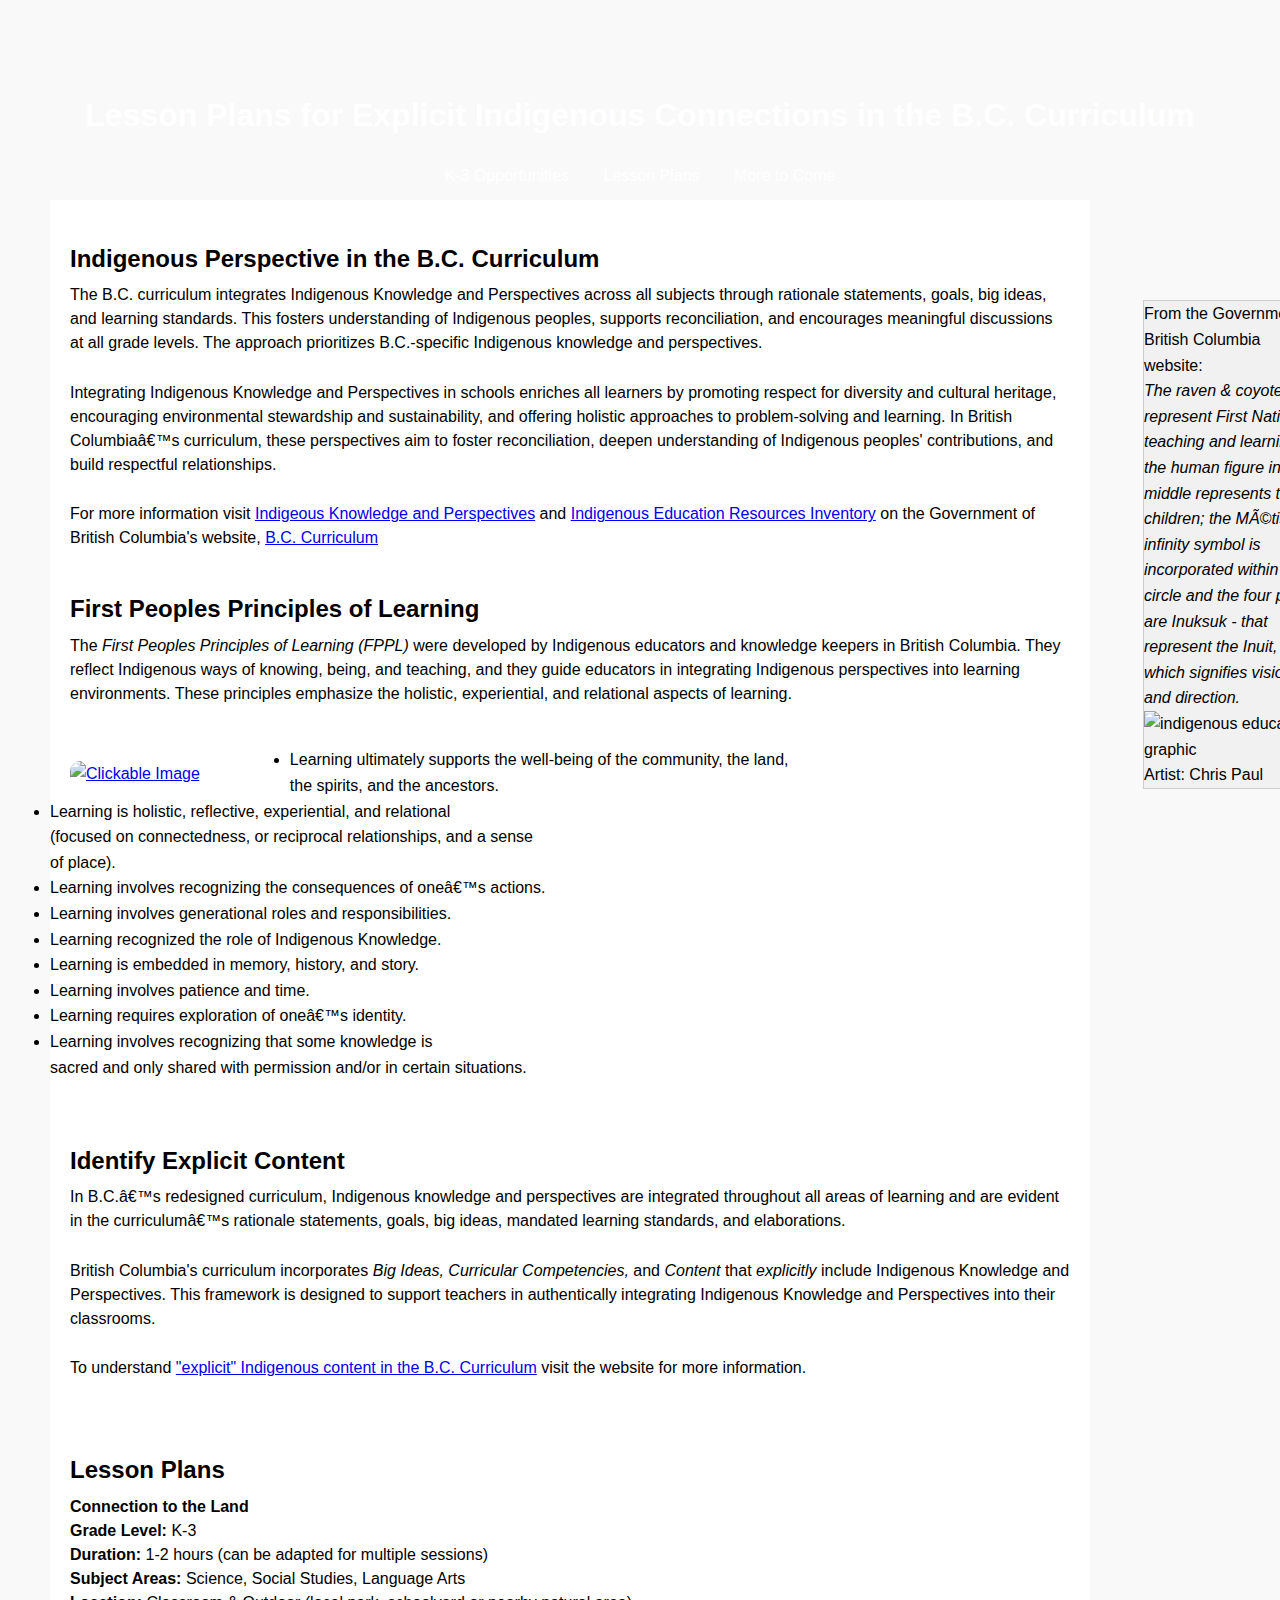
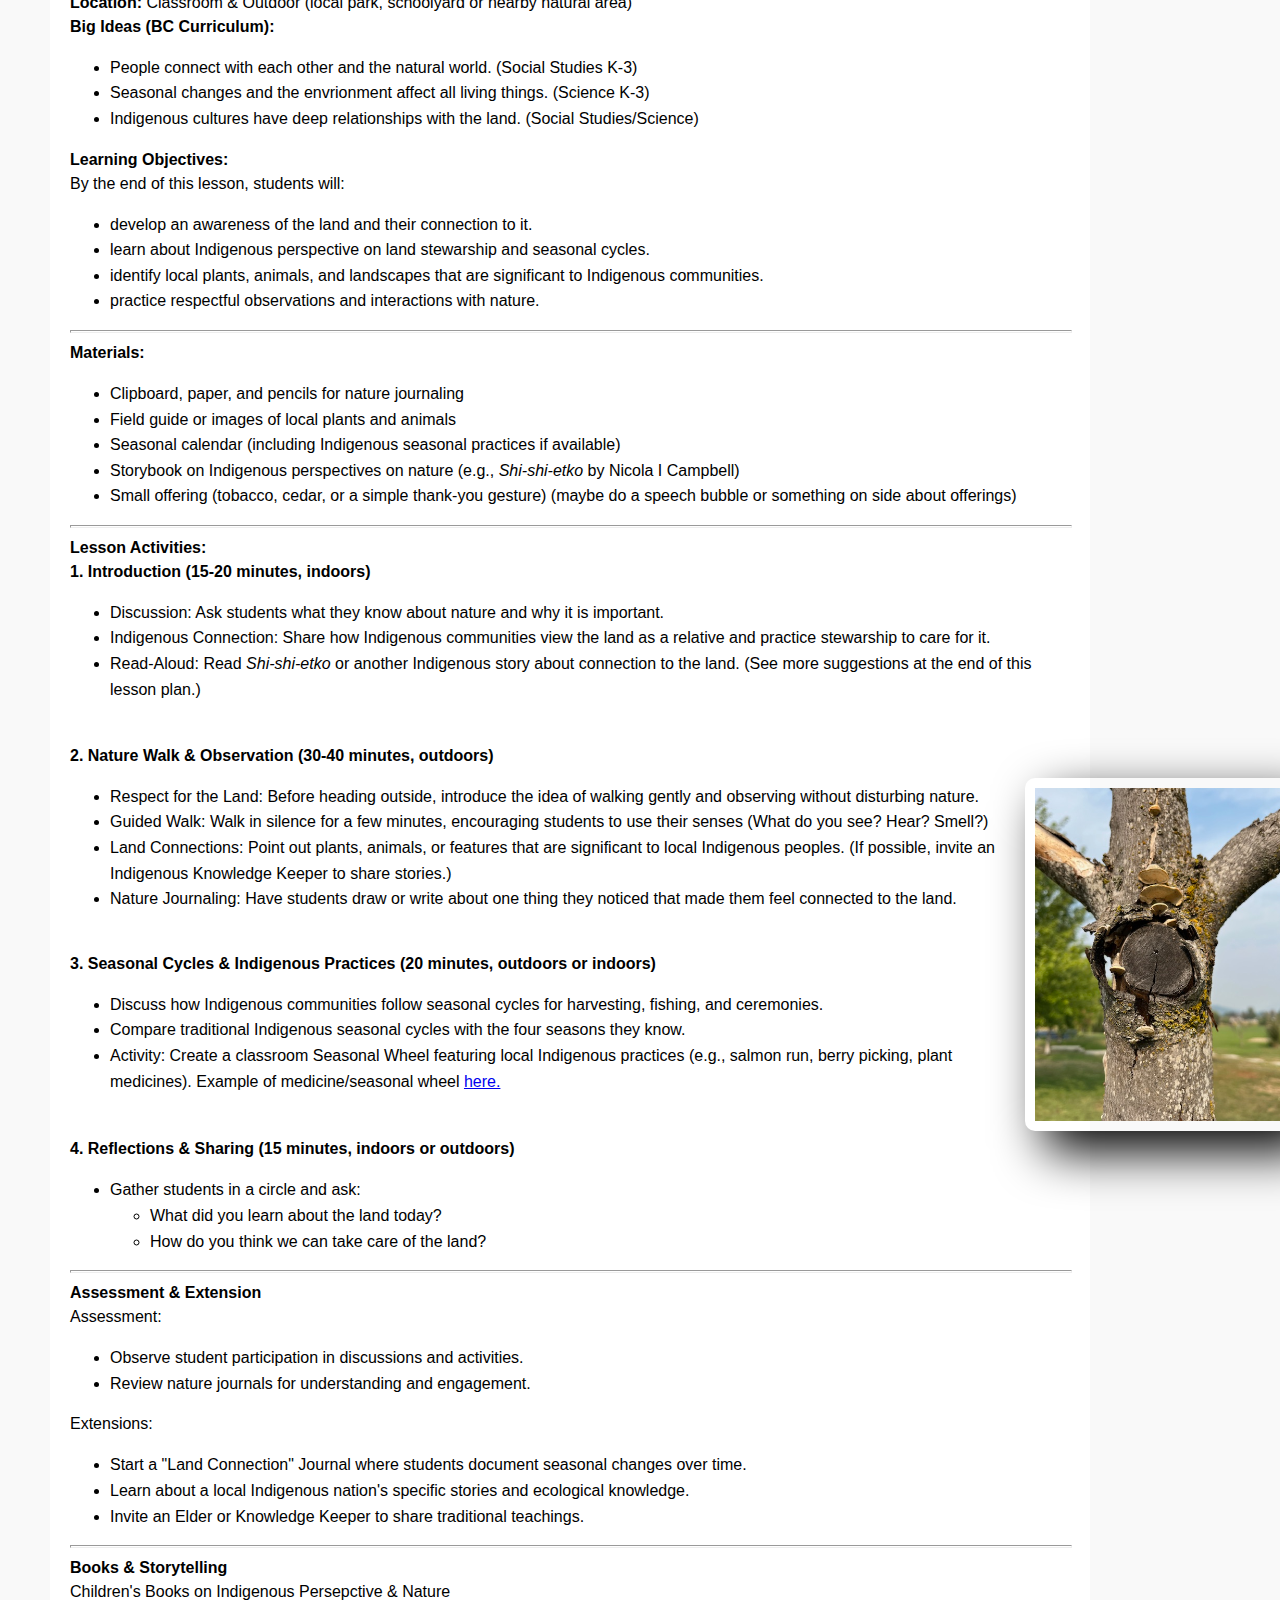
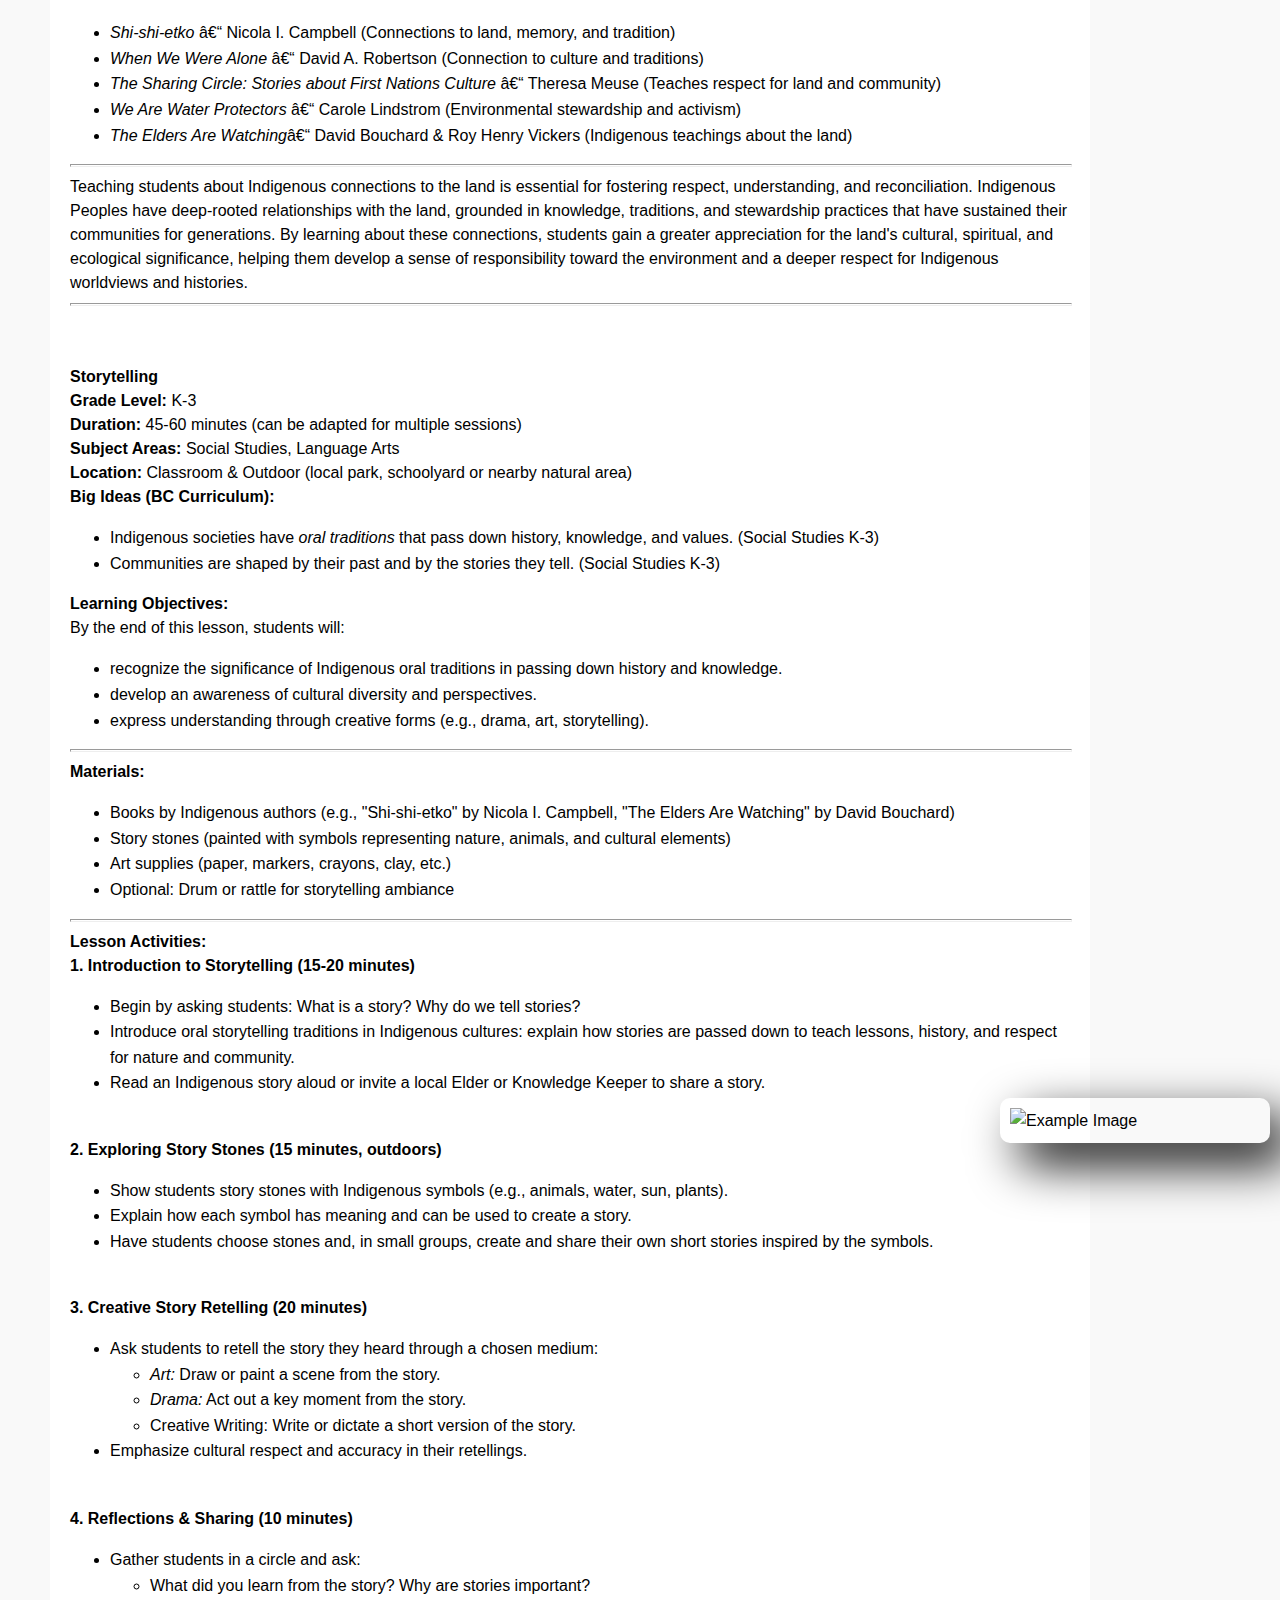
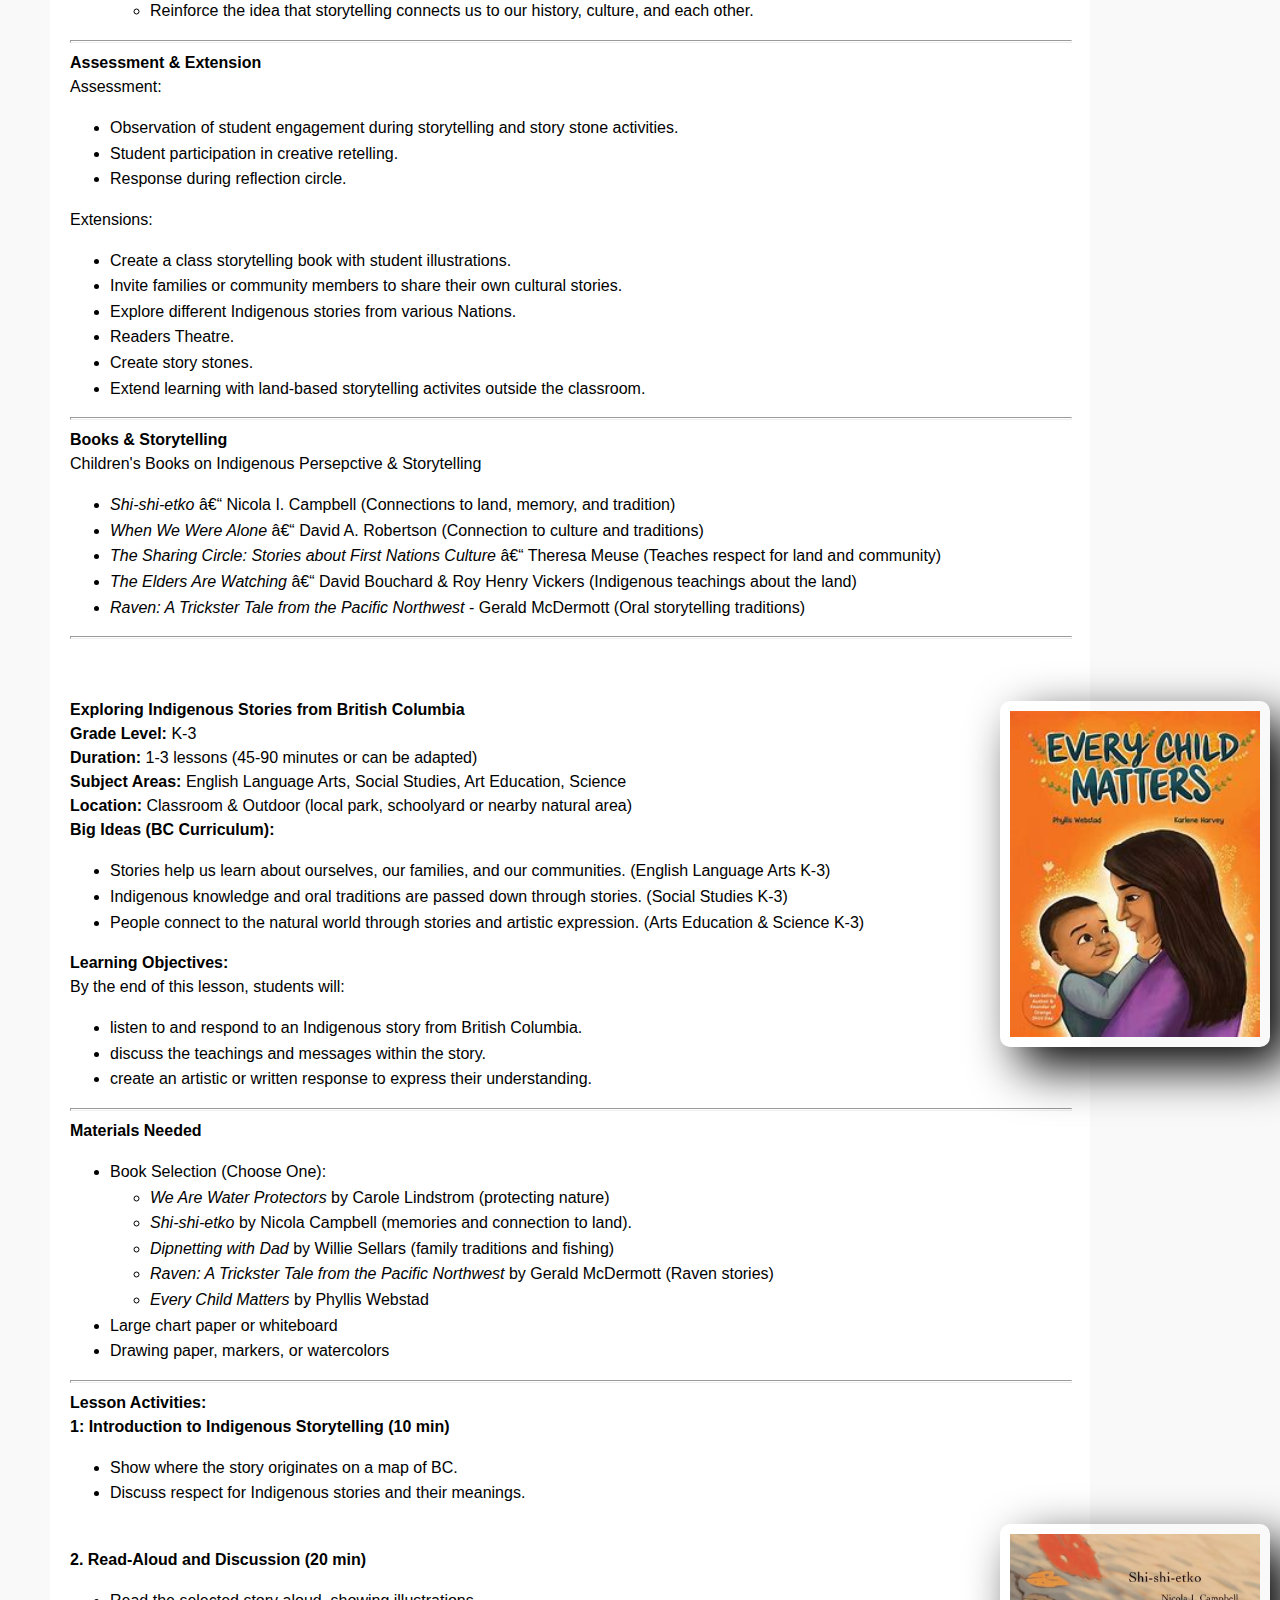
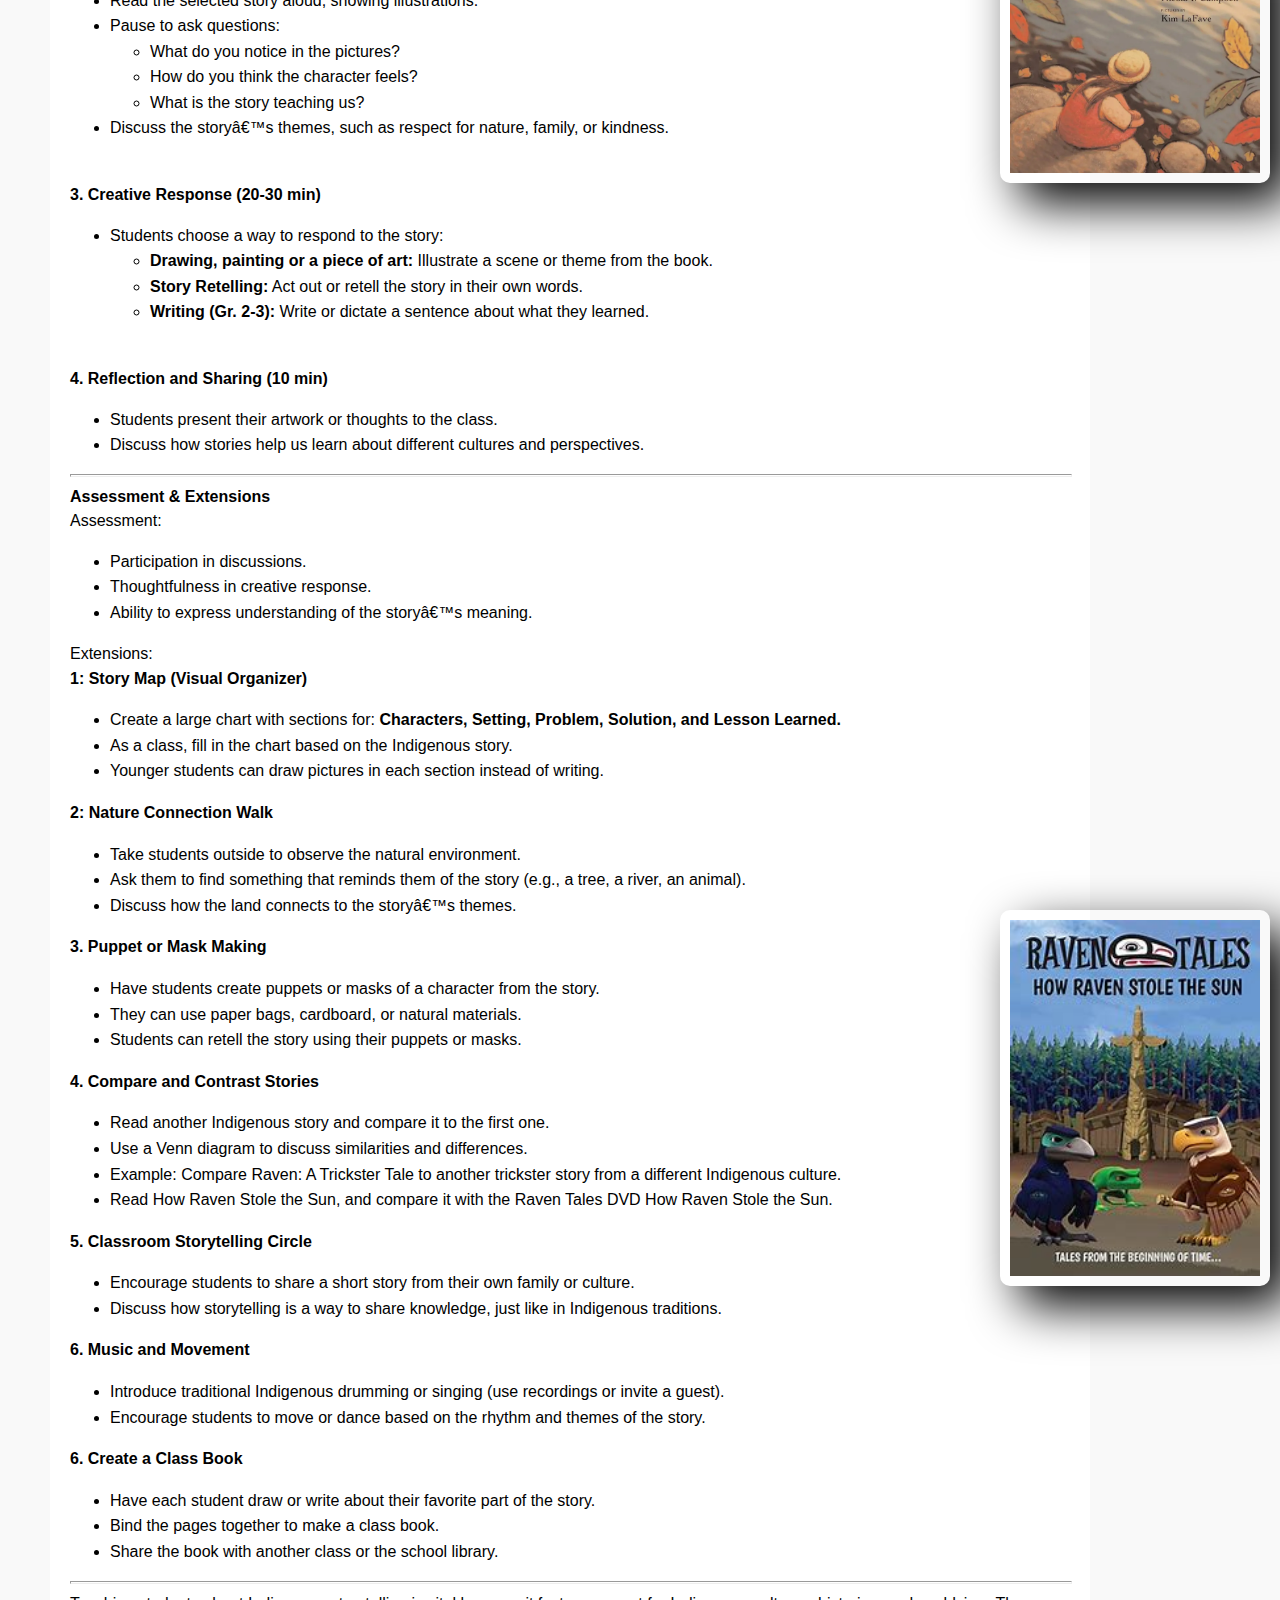
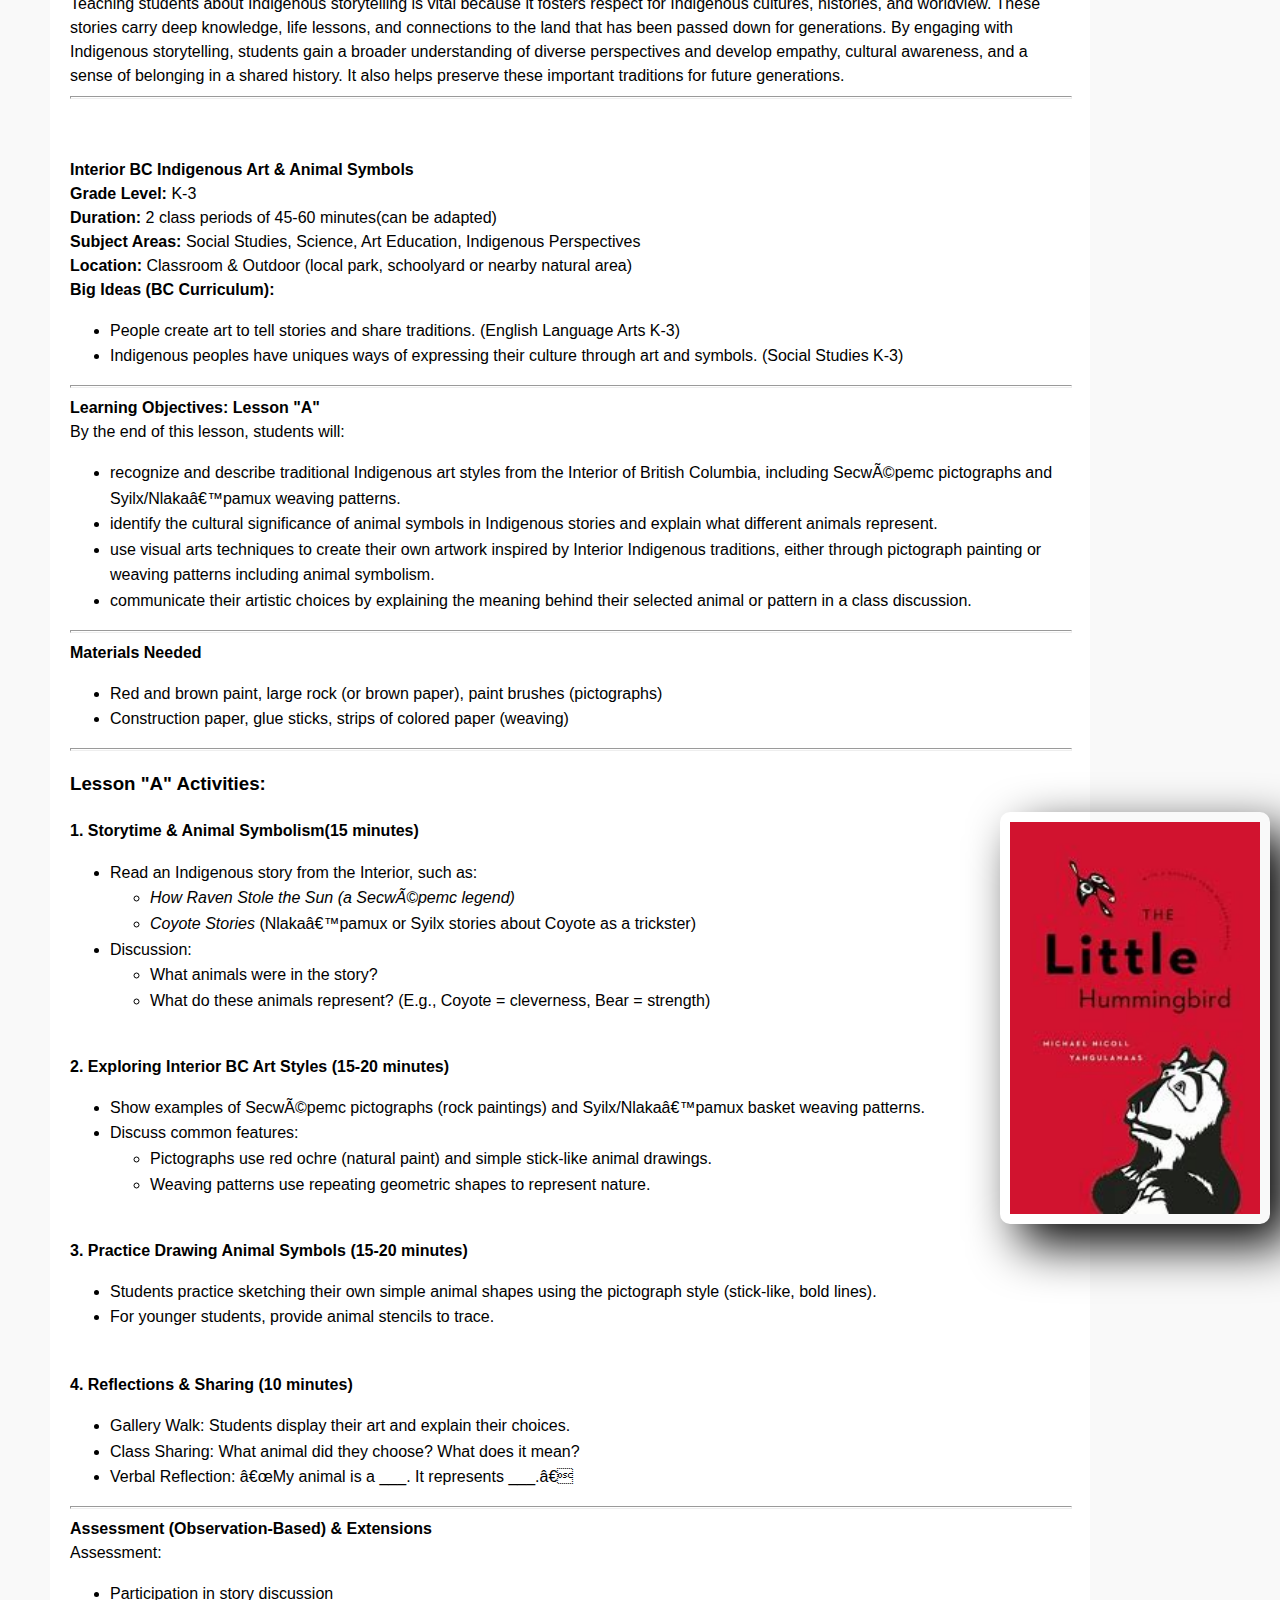
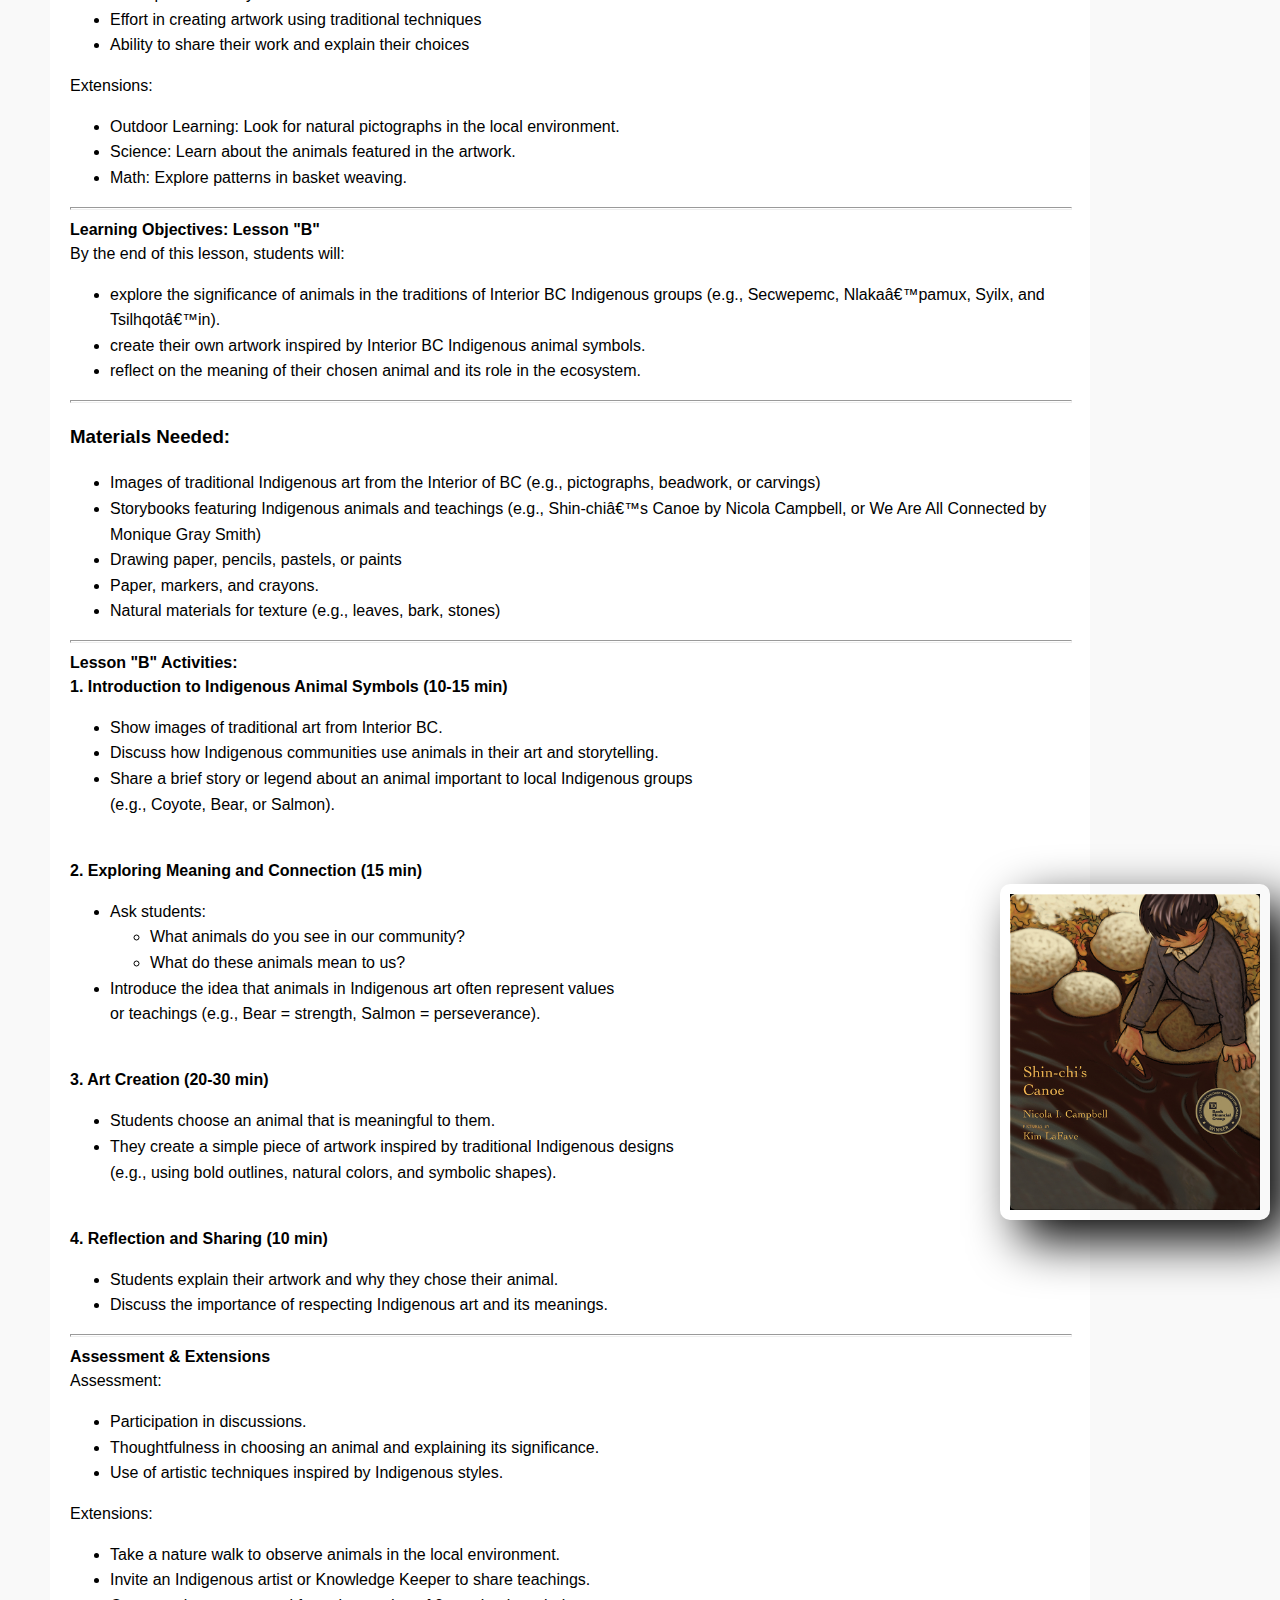
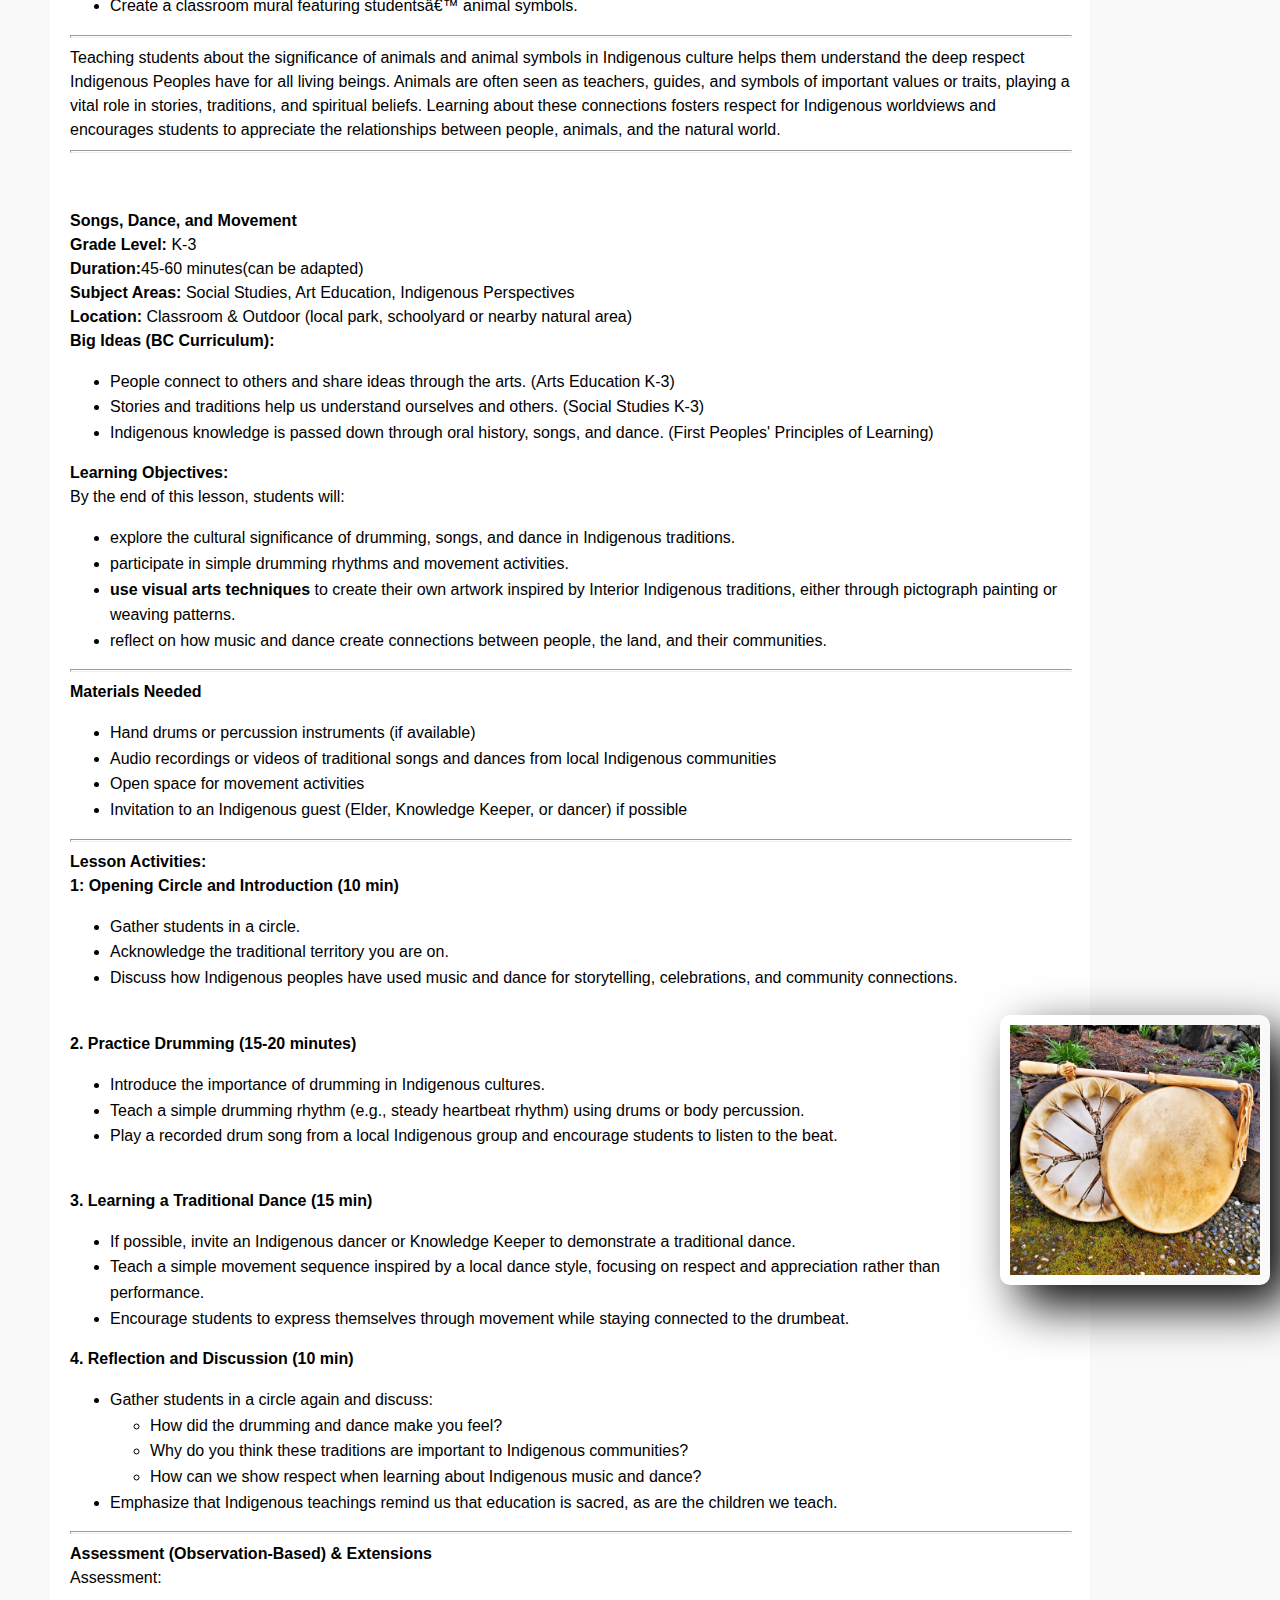
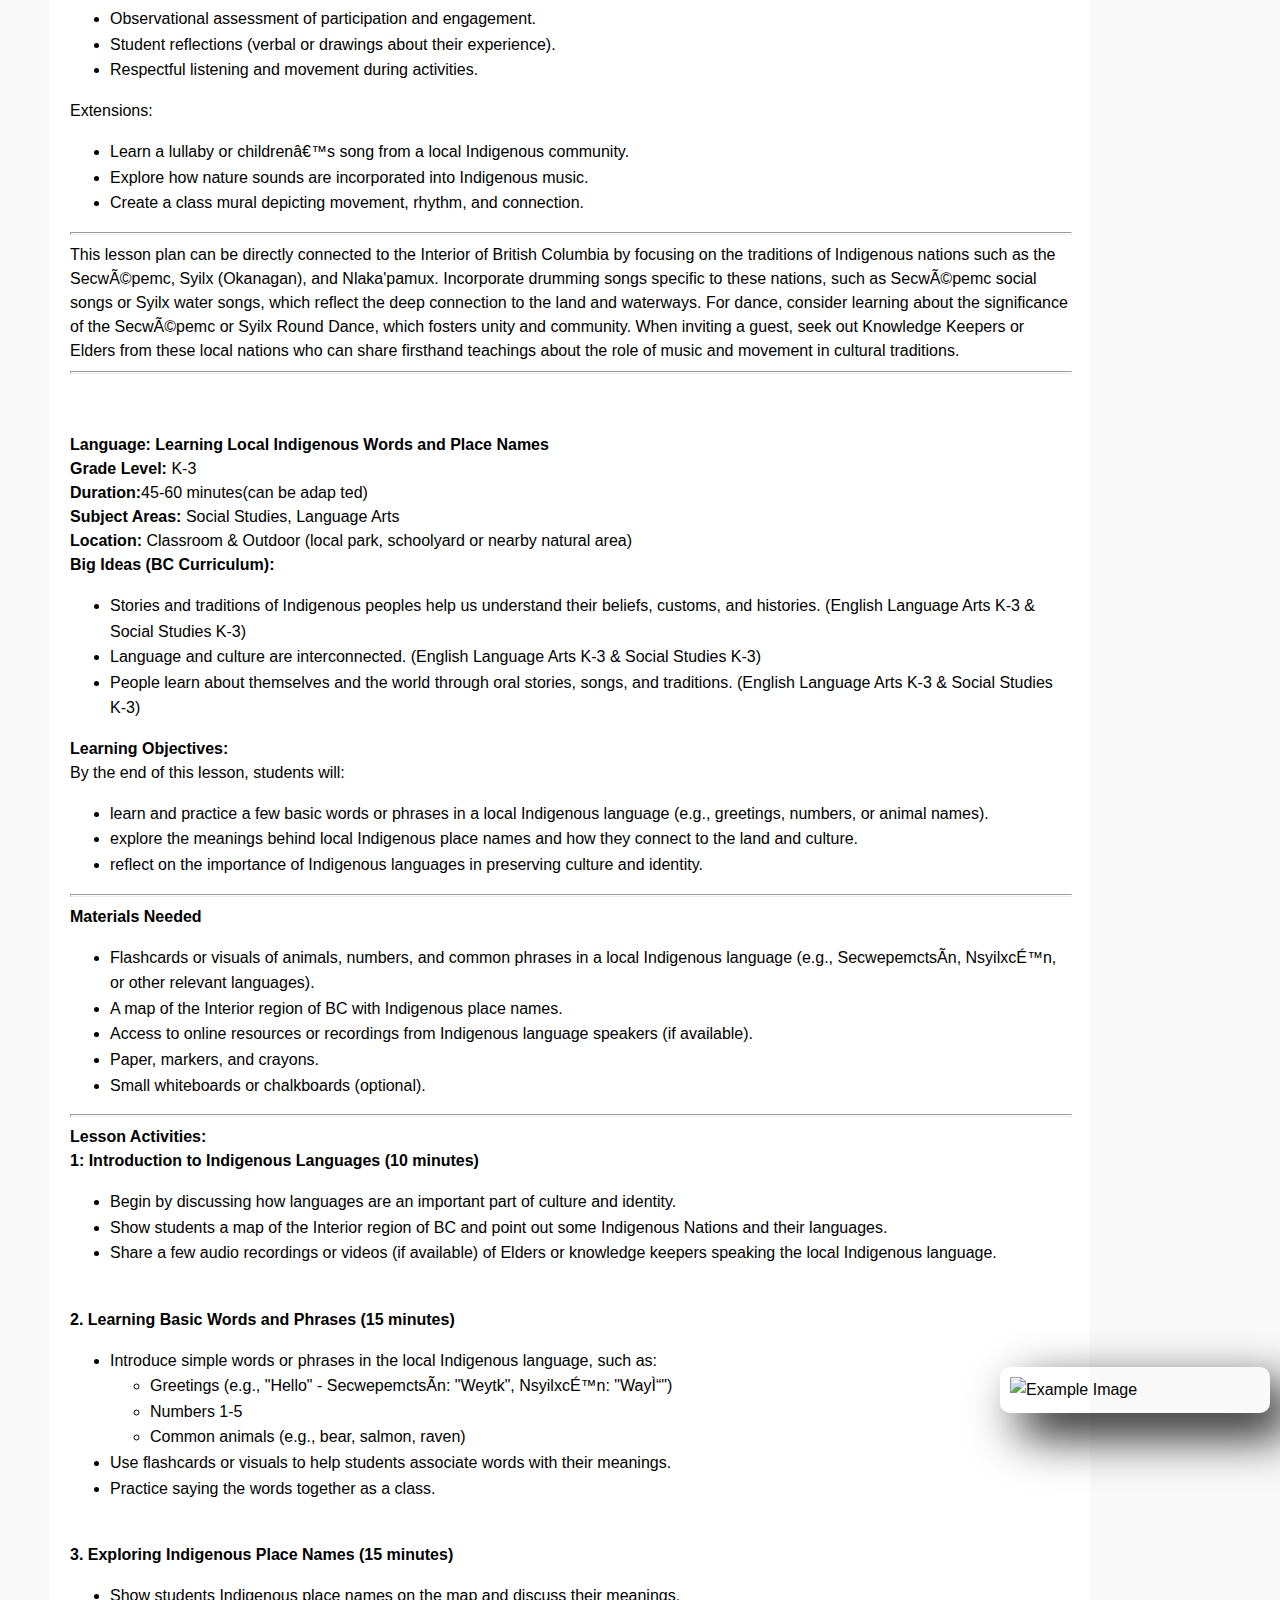
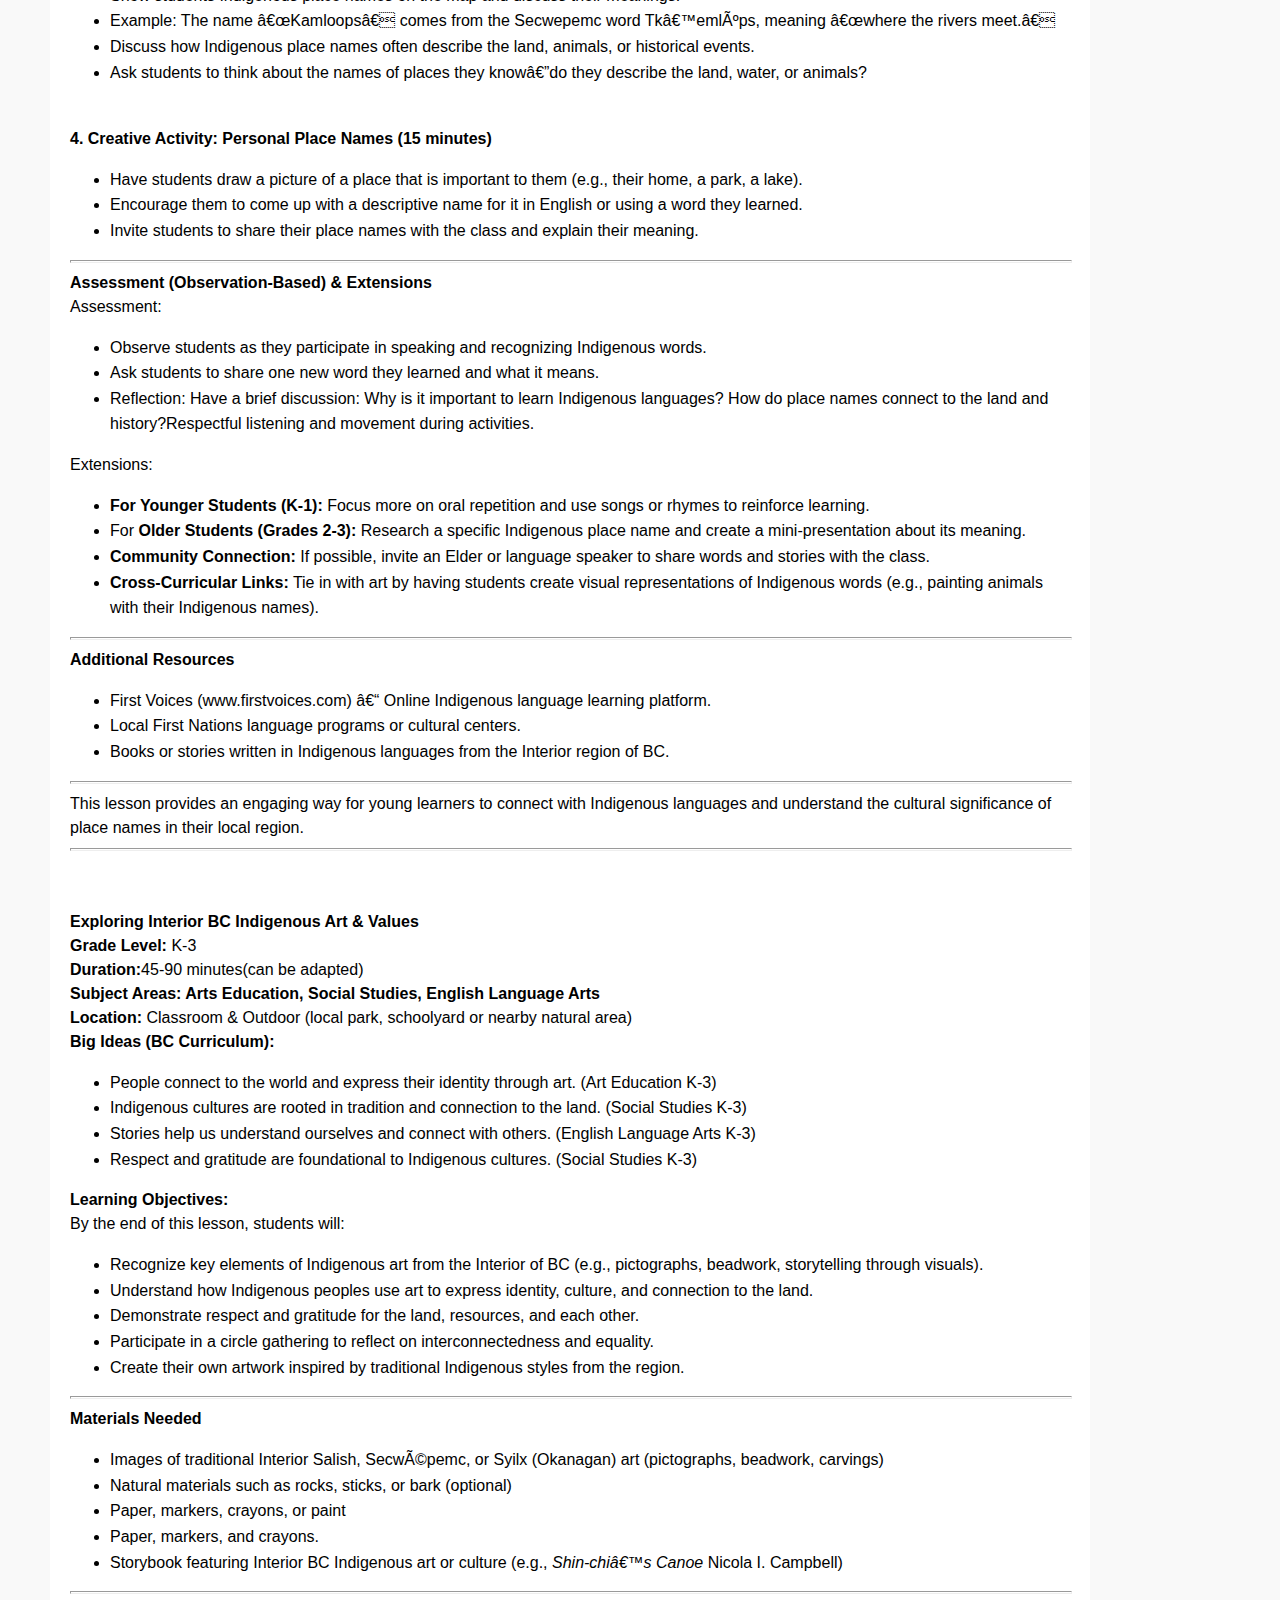
==== index.html @ 75aabc0d "punctuation on big ideas" ====
<!DOCTYPE html>
<html lang="en">
    <head>
        <meta charset=""UTF-8>
        <meta name="viewport" content="width=device-width, initial-scale=1.0">
        <title>Explicit Teachings</title>
        <link rel="stylesheet" href="styles.css">
    </head>

    <body>
        <header>
            <h1>Lesson Plans for Explicit Indigenous Connections in the B.C. Curriculum</h1>
            <nav>
                <a href="#understanding">K-3 Opportunities</a>
                <a href="#posts">Lesson Plans</a>
                <a href="#contact">More to Come</a>
            </nav>
        </header>

        <main>
            <section id="about">
                <h2>Indigenous Perspective in the B.C. Curriculum</h2>
                <p>The B.C. curriculum integrates Indigenous Knowledge and Perspectives across all subjects through rationale statements, goals, big ideas, and learning standards. This fosters understanding of Indigenous peoples, supports reconciliation, and encourages meaningful discussions at all grade levels. The approach prioritizes B.C.-specific Indigenous knowledge and perspectives.</p>
                <br>
                <p>Integrating Indigenous Knowledge and Perspectives in schools enriches all learners by promoting respect for diversity and cultural heritage, encouraging environmental stewardship and sustainability, and offering holistic approaches to problem-solving and learning. In British Columbia’s curriculum, these perspectives aim to foster reconciliation, deepen understanding of Indigenous peoples' contributions, and build respectful relationships.</p><br>

                <p>For more information visit  <a href="https://curriculum.gov.bc.ca/curriculum/indigenous-education-resources/indigenous-knowledge-and-perspectives-k-12-curriculum" target="_blank" class="website-link">Indigeous Knowledge and Perspectives</a> and <a href="https://curriculum.gov.bc.ca/sites/curriculum.gov.bc.ca/files/pdf/indigenous/indigenous-resources-inventory.pdf" target="_blank" class="website-link">Indigenous Education Resources Inventory</a> on the Government of British Columbia's website, <a href="https://curriculum.gov.bc.ca/" target="_blank" class="website-link">B.C. Curriculum</a>
<br>
                    <div class="container">
                        <!--<p>This is some text that the speech bubble is beside.</p>-->
        
                        <div class="speech-bubble">From the Government of British Columbia website:<br><em>The raven & coyote represent First Nations teaching and learning; the human figure in the middle represents the children; the Métis infinity symbol is incorporated within the circle and the four points are Inuksuk - that represent the Inuit, which signifies vision and direction.</em>  <img src="https://www2.gov.bc.ca/assets/gov/education/ways-to-learn/aboriginal-education/abed_logo_lrg.png" alt="indigenous education graphic" style="width: 100px; height: auto;"><br>Artist: Chris Paul</div>
                        
                    </div>
                    
            </section>
            <h2>First Peoples Principles of Learning</h2>
            <p>The <em>First Peoples Principles of Learning (FPPL)</em> were developed by Indigenous educators and knowledge keepers in British Columbia. They reflect Indigenous ways of knowing, being, and teaching, and they guide educators in integrating Indigenous perspectives into learning environments. These principles emphasize the holistic, experiential, and relational aspects of learning.</p><br>

           <!-- fppl -->
          
           <div class="container">
            <div class="text">
                <div class="image">
                    <a href="https://www.fnesc.ca/wp/wp-content/uploads/2020/09/FNESC-Learning-First-Peoples-poster-11x17-hi-res-v2.pdf">
                    <img src="https://th.bing.com/th/id/OIP.ayQjpNawYaLv9Ixy0fEO2wAAAA?pid=ImgDet&w=175&h=228&c=7&dpr=1.5" alt="Clickable Image" style="width: 200px; height: 300px;"></a>
                </div>
                   <p>
                    <ul>
                        <li>Learning ultimately supports the well-being of the community, 
                            the land,<br> the spirits, and the ancestors.</li>
                            <li>Learning is holistic, reflective, experiential, and relational<br> (focused on 
                                connectedness, or reciprocal relationships, and a sense<br>of place).</li>
                                <li>Learning involves recognizing the consequences of one’s actions.</li>
                                <li>Learning involves generational roles and responsibilities.</li>
                                <li>Learning recognized the role of Indigenous Knowledge.</li>
                                <li>Learning is embedded in memory, history, and story.</li>
                                <li>Learning involves patience and time.</li>
                                <li>Learning requires exploration of one’s identity.</li>
                                <li>Learning involves recognizing that some knowledge is<br>sacred and 
                                    only shared with permission and/or in certain situations.</li>  
                    </ul>                                                                       
                    </p><br>
            </div>
        </div>

            
    
            
            
                  
        

           <!-- FPPL -->
                <h2>Identify Explicit Content</h2>
                <article>
                    <p>In B.C.’s redesigned curriculum, Indigenous knowledge and perspectives are integrated throughout all areas of learning and are evident in the curriculum’s rationale statements, goals, big ideas, mandated learning standards, and elaborations.</p> <br>
                    <p>British Columbia's curriculum incorporates <em>Big Ideas, Curricular Competencies,</em> and <em>Content</em> that <em>explicitly</em> include Indigenous Knowledge and Perspectives. This framework is designed to support teachers in authentically integrating Indigenous Knowledge and Perspectives into their classrooms.</p><br>
                    <p>To understand <a href="https://curriculum.gov.bc.ca/sites/curriculum.gov.bc.ca/files/curriculum/indigenous-knowledge-and-perspectives/k-cross-curricular-references-indigenous-knowledge-and-perspectives.pdf"> "explicit" Indigenous content in the B.C. Curriculum</a> visit the website for more information.</p>
                </article>

            


<!-- End Thompson Okanagan Info -->

<style>
    .container {
        width: 1000px;
    }
    .image {
        float: left; /* Places image to the left */
        margin-right: 15px; /* Adds spacing between image and text */
    }
</style>
<br>
<br>
<!-- #2 FPPL -->
<section id="posts">
    <h2>Lesson Plans</h2>
    <!-- Lesson Plan #1 begins here-->
    <p>
        <strong>Connection to the Land</strong>
    </p>
   
    <p>
        <strong>Grade  Level:</strong> K-3<br/>
        <strong>Duration:</strong> 1-2 hours (can be adapted for multiple sessions) <br/>
        <strong>Subject Areas:</strong> Science, Social Studies, Language Arts<br>
        <strong>Location:</strong> Classroom & Outdoor (local park, schoolyard or nearby natural area)
    
    <p>
        <strong>Big Ideas (BC Curriculum):</strong>
    </p>
    <ul type="disc">
        <li>
            People connect with each other and the natural world. (Social Studies K-3)
        </li>
        <li>
           Seasonal changes and the envrionment affect all living things. (Science K-3)
        </li>
        <li>
            Indigenous cultures have deep relationships with the land. (Social Studies/Science)
        </li>
    </ul>
    <p>
        <strong>Learning Objectives:</strong>
    </p>
    <p>
        By the  end of this lesson, students will:
    </p>
    <ul start="1" type="1">
        <li>
           develop an awareness of the land and their connection to it.
        </li>
        <li>
          learn about Indigenous perspective on land stewarship and seasonal cycles.
        </li>
        <li>
           identify local plants, animals, and landscapes that are significant to Indigenous communities.
        </li>
        <li>
           practice respectful observations and interactions with nature.
        </li>
    </ul>
    <div align="center">
        <hr
        size="3" width="100%" align="center" />
    </div>
   
    <p>
        <strong>Materials:</strong>
    </p>
    <ul type="disc">
        <li>
            Clipboard, paper, and       pencils for nature journaling
        </li>
        <li>
            Field guide or images of local plants and animals
        </li>
        <li>
            Seasonal calendar (including Indigenous seasonal practices if available)
        </li>
        <li>Storybook on Indigenous perspectives on nature (e.g., <em>Shi-shi-etko</em> by Nicola I Campbell) </li>
        <li>
            Small offering (tobacco,       cedar, or a simple thank-you gesture) (maybe do a speech bubble or something on side about offerings)
        </li>
    </ul>
    <div align="center">
        <hr
        size="3" width="100%" align="center" />
    </div>
    <p>
        <strong>Lesson Activities:</strong>
    </p>
    <p>
        <strong>1. Introduction (15-20 minutes, indoors)</strong>
    </p>
    <ul type="disc">
        <li>
         Discussion: Ask students what they know about nature and why it is important.
        </li>
        <li>
            Indigenous Connection: Share how Indigenous communities view the land as a relative and practice stewarship to care for it.
        </li>
        <li>
          Read-Aloud: Read <em>Shi-shi-etko</em> or another Indigenous story about connection to the land. (See more suggestions at the end of this lesson plan.)
        </li>
        
        </ul>
    </ul><br>
    <p>
        <strong>2. Nature Walk & Observation (30-40 minutes, outdoors)</strong>
        
    </p>
    
    <ul type="disc">
        <li>
           Respect for the Land: Before heading outside, introduce the idea of walking gently and observing without disturbing nature.
        </li>
        <li>
         Guided Walk: Walk in silence for a few minutes, encouraging students to use their senses (What do you see? Hear? Smell?)
        </li>
        <li>Land Connections: Point out plants, animals, or features that are significant to local Indigenous peoples. (If possible, invite an Indigenous Knowledge Keeper to share stories.)</li>
        
        <li>Nature Journaling: Have students draw or write about one thing they noticed that made them feel connected to the land.
        </li>
    </ul>
    <ul type="disc">
        <img src="tree.jpg" alt="Example Image" style="float: right; margin-right: -225px; width: 250px; margin-top: -150px; border-radius: 10px;
        padding: 10px;
        box-shadow: 20px 20px 50px black;">
    </ul>
    <p><br>
        <strong>3. Seasonal Cycles & Indigenous Practices (20 minutes, outdoors or indoors)</strong>
    </p>
    
    <ul type="disc">
        <li>
           Discuss how Indigenous communities follow seasonal cycles for harvesting, fishing, and ceremonies.
        </li>
        <li>Compare traditional Indigenous seasonal cycles with the four seasons they know.</li>    
        <li>
            Activity: Create a classroom Seasonal Wheel featuring local Indigenous practices (e.g., salmon run, berry picking, plant medicines). Example of medicine/seasonal wheel <a href="https://www.crystalwind.ca/images/stories/native/medicine-wheel2.jpg">here.</a>
        </li><br>
    </ul>
       
    
        <strong>
    </p>4. Reflections & Sharing (15 minutes, indoors or outdoors)</strong>
    <ul type="disc">
    <p>
        <li>
            Gather students in a circle and ask:
        </li>
        <ul type="circle">
            <li>
                What did you learn about the land today?
            </li>
            <li>
                How do you think we can take care of the land?
            </li>
           </ul>
        </ul>
        </p>
    <div align="center">
        <hr
        size="3" width="100%" align="center" />
    </div>
    <p>
        <strong>Assessment & Extension</strong>
    <p>Assessment:</p>
    <ul type="disc">
        <li>
         Observe student participation in discussions and activities.
        </li>
        <li>
            Review nature journals for understanding and engagement.
        </li></ul>
        <p>Extensions:</p>
        <ul><li>
         Start a "Land Connection" Journal where students document seasonal changes over time.
        </li>
        <li>Learn about a local Indigenous nation's specific stories and ecological knowledge.</li>
        <li>Invite an Elder or Knowledge Keeper to share traditional teachings.</li>
    </ul>
    <div align="center">
        <hr
        size="3" width="100%" align="center" />
    </div>
    <p>
        <strong>Books & Storytelling</strong>
    </p><p>Children's Books on Indigenous Persepctive & Nature</p>
    <ul type="disc">
        
        <li><em>Shi-shi-etko</em> – Nicola I. Campbell (Connections to land, memory, and tradition)</li>
        <li>  <em>When We Were Alone</em> – David A. Robertson (Connection to culture and traditions)</li>
        <li> <em>The Sharing Circle: Stories about First Nations Culture</em> – Theresa Meuse (Teaches respect for land and community)</li>
        <li><em>We Are Water Protectors</em> – Carole Lindstrom (Environmental stewardship and activism)</li>
        <li> <em>The Elders Are Watching</em>– David Bouchard & Roy Henry Vickers (Indigenous teachings about the land)</li>    
        
    </ul>
    <div align="center">
        <hr
        size="3" width="100%" align="center" />
    </div>
    <p>Teaching students about Indigenous connections to the land is essential for fostering respect, understanding, and reconciliation. Indigenous Peoples have deep-rooted relationships with the land, grounded in knowledge, traditions, and stewardship practices that have sustained their communities for generations. By learning about these connections, students gain a greater appreciation for the land's cultural, spiritual, and ecological significance, helping them develop a sense of responsibility toward the environment and a deeper respect for Indigenous worldviews and histories.</p>
    <div align="center">
        <hr
        size="3" width="100%" align="center" />
    </div>
    <br><br>
     <!-- Lesson Plan #1 ends here-->

       <!-- Lesson Plan #2 begins here-->
    <p>
        <strong>Storytelling</strong>
    </p>
    
    <p>
        <strong>Grade  Level:</strong> K-3<br/>
        <strong>Duration:</strong> 45-60 minutes (can be adapted for multiple sessions) <br/>
        <strong>Subject Areas:</strong> Social Studies, Language Arts<br>
        <strong>Location:</strong> Classroom & Outdoor (local park, schoolyard or nearby natural area)
    
    <p>
        <strong>Big Ideas (BC Curriculum):</strong>
    </p>
    <ul type="disc">
        <li>
            Indigenous societies have <em>oral traditions</em> that pass down history, knowledge, and values. (Social Studies K-3)
        </li>
        <li>
           Communities are shaped by their past and by the stories they tell. (Social Studies K-3)
        </li>
    </ul>
    <p>
        <strong>Learning Objectives:</strong>
    </p>
    <p>
        By the  end of this lesson, students will:
    </p>
    <ul start="1" type="1">
        <li>
           recognize the significance of Indigenous oral traditions in passing down history and knowledge.
        </li>
        <li>
          develop an awareness of cultural diversity and perspectives.
        </li>
        <li>
           express understanding through creative forms (e.g., drama, art, storytelling).
        </li>
        
    </ul>
    <div align="center">
        <hr
        size="3" width="100%" align="center" />
    </div>
    
    <p>
        <strong>Materials:</strong>
    </p>
    <ul type="disc">
        <li>
           Books by Indigenous authors (e.g., "Shi-shi-etko" by Nicola I. Campbell, "The Elders Are Watching" by David Bouchard)
        </li>
        <li>
            Story stones (painted with symbols representing nature, animals, and cultural elements)
        </li>
        <li>
            Art supplies (paper, markers, crayons, clay, etc.)
        </li>
        <li>Optional: Drum or rattle for storytelling ambiance</li>
    
    </ul>
    <div align="center">
        <hr
        size="3" width="100%" align="center" />
    </div>
    <p>
        <strong>Lesson Activities:</strong>
    </p>
    <p>
        <strong>1. Introduction to Storytelling (15-20 minutes)</strong>
    </p>
    <ul type="disc">
        <li>
         Begin by asking students: What is a story? Why do we tell stories?
        </li>
        <li>
            Introduce oral storytelling traditions in Indigenous cultures: explain how stories are passed down to teach lessons, history, and respect for nature and community.
        </li>
        <li>
          Read an Indigenous story aloud or invite a local Elder or Knowledge Keeper to share a story.
        </li>
       
        </ul>
    </ul><br>
    <p>  
     
        <strong>2. Exploring Story Stones (15 minutes, outdoors)</strong>
      
    </p>
    <ul type="disc">
        <img src="https://i.pinimg.com/originals/cf/82/90/cf8290e5521dd8ae1849cc04111165c9.jpg" alt="Example Image" style="float: right; margin-right: -200px; width: 250px; margin-top: -80px; border-radius: 10px;
        padding: 10px;
        box-shadow: 20px 20px 50px black;
    ">
        <li>
           Show students story stones with Indigenous symbols (e.g., animals, water, sun, plants).
        </li>
        <li>
        Explain how each symbol has meaning and can be used to create a story.
        </li>
        <li>Have students choose stones and, in small groups, create and share their own short stories inspired by the symbols.</li>
       
    </ul>
    <br>
    <p>
            <strong>3. Creative Story Retelling (20 minutes)</strong>
            <ul type="disc">
               
                <li>Ask students to retell the story they heard through a chosen medium:
                </li>
                
                <ul type="circle">
                    <li><em>Art:</em> Draw or paint a scene from the story.</li>
                    <li><em>Drama:</em> Act out a key moment from the story.</li>
                    <li>Creative Writing:</em> Write or dictate a short version of the story.</li>
            </ul>
            
                <li> Emphasize cultural respect and accuracy in their retellings.</li>
            
            </ul>
    

       <br>
       
    
        <strong>
    </p>4. Reflections & Sharing (10 minutes)</strong>
    <ul type="disc">
    <p>
        <li>
            Gather students in a circle and ask:
        </li>
        <ul type="circle">
            <li>
                What did you learn from the story? Why are stories important?
            </li>
            <li>
               Reinforce the idea that storytelling connects us to our history, culture, and each other.
            </li>
           </ul>
        </ul>
        </p>
    <div align="center">
        <hr
        size="3" width="100%" align="center" />
    </div>
    <p>
        <strong>Assessment & Extension</strong>
    <p>Assessment:</p>
    <ul type="disc">
        <li>
         Observation of student engagement during storytelling and story stone activities.
        </li>
        <li>
            Student participation in creative retelling.
        </li>
    <li>Response during reflection circle.</li>
    </ul>
        <p>Extensions:</p>
        <ul type="disc">
        <li>
         Create a class storytelling book with student illustrations.
        </li>
        <li>Invite families or community members to share their own cultural stories.</li>
        <li>Explore different Indigenous stories from various Nations.</li>
        <li>Readers Theatre.</li><li>Create story stones.</li>
        <li>Extend learning with land-based storytelling activites outside the classroom.</li>
    </ul>
    <div align="center">
        <hr
        size="3" width="100%" align="center" />
    </div>
    <p>
        <strong>Books & Storytelling</strong>
    </p><p>Children's Books on Indigenous Persepctive & Storytelling</p>
    <ul type="disc">
        
        <li><em>Shi-shi-etko</em> – Nicola I. Campbell (Connections to land, memory, and tradition)</li>
        <li> <em>When We Were Alone</em> – David A. Robertson (Connection to culture and traditions)</li>
        <li> <em>The Sharing Circle: Stories about First Nations Culture</em> – Theresa Meuse (Teaches respect for land and community)</li>
        <li> <em>The Elders Are Watching</em> – David Bouchard & Roy Henry Vickers (Indigenous teachings about the land)</li><li><em>Raven: A Trickster Tale from the Pacific Northwest</em> - Gerald McDermott (Oral storytelling traditions)</li>
        
          
        
    </ul>  <div align="center">
        <hr
        size="3" width="100%" align="center" />
    </div>
<br> <br>
<p>
    <strong>Exploring Indigenous Stories from British Columbia</strong>
</p>

<p>
    <strong>Grade  Level:</strong> K-3<br/>
    <strong>Duration:</strong> 1-3 lessons (45-90 minutes or can be adapted) <br/>
    <strong>Subject Areas:</strong> English Language Arts, Social Studies, Art Education, Science <br>
    <strong>Location:</strong> Classroom & Outdoor (local park, schoolyard or nearby natural area)

<p>
    <strong>Big Ideas (BC Curriculum):</strong>
</p>
<ul type="disc">
    <li>Stories help us learn about ourselves, our families, and our communities. (English Language Arts K-3)
    </li>
    <li>Indigenous knowledge and oral traditions are passed down through stories. (Social Studies K-3)
    </li>
    <li>People connect to the natural world through stories and artistic expression. (Arts Education & Science K-3)</li>

</ul></p>
<ul type="disc">
    <img src="every child matters.jpg" alt="Example Image" style="float: right; margin-right: -200px; width: 250px; margin-top: -250px; border-radius: 10px;
    padding: 10px;
    box-shadow: 20px 20px 50px black;">
</ul>

<p>
    <strong>Learning Objectives:</strong>
</p>
<p>
    By the  end of this lesson, students will:
</p>
<ul start="1" type="1">
    <li>listen to and respond to an Indigenous story from British Columbia.
    </li>
    <li>discuss the teachings and messages within the story.
    </li>
    <li>create an artistic or written response to express their understanding.
    </li>  
</ul>

<div align="center">
    <hr
    size="3" width="100%" align="center" />
</div>
<p>
    <strong>Materials Needed</strong>
</p>
<ul type="disc">
    <li>
        Book Selection (Choose One): 
    </li>
    <ul type="circle">
        <li><em>We Are Water Protectors</em> by Carole Lindstrom (protecting nature)
        </li>
        <li><em>Shi-shi-etko</em> by Nicola Campbell (memories and connection to land).
        </li><li><em>Dipnetting with Dad</em> by Willie Sellars (family traditions and fishing)</li><li><em>Raven: A Trickster Tale from the Pacific Northwest</em> by Gerald McDermott (Raven stories)</li><li><em>Every Child Matters</em> by Phyllis Webstad</li>
    </ul>
    <li>Large chart paper or whiteboard
    </li><li>Drawing paper, markers, or watercolors</li>
</ul>

<div align="center">
    <hr
    size="3" width="100%" align="center" />
</div>
<p>
    <strong>Lesson Activities:</strong><br>
    <strong>1: Introduction to Indigenous Storytelling (10 min)</strong>
</p>

<ul type="disc">
<p>
    <li>Show where the story originates on a map of BC.</li>
    <li>Discuss respect for Indigenous stories and their meanings.</li>
      </ul>
    </ul>
    </p>
   <br>
    <p>
        <strong>2. Read-Aloud and Discussion (20 min)</strong>
    </p>
   
    <ul type="disc">
        <li>Read the selected story aloud, showing illustrations.</li>
        <li>Pause to ask questions:
        </li>
        <ul type="circle">
            <li>What do you notice in the pictures?
            </li>
            <li>How do you think the character feels?
            </li><li>What is the story teaching us?</li>
        </ul>
        <li>Discuss the story’s themes, such as respect for nature, family, or kindness.
        </li>
    </ul>
    <br>
          <p>
            <strong>3. 	Creative Response (20-30 min)</strong>
        </p>
        <ul type="disc">
            <li>Students choose a way to respond to the story: </li>
            <ul type="circle">
            <li><strong>Drawing, painting or a piece of art:</strong> Illustrate a scene or theme from the book.</li><li><strong>Story Retelling:</strong> Act out or retell the story in their own words.</li><li><strong>Writing (Gr. 2-3):</strong> Write or dictate a sentence about what they learned.</li>        
              </ul>
        </ul>
</ul><br>
<p>
    <strong>4.	Reflection and Sharing (10 min)</strong></p>
    
    <ul type="disc">
        <li>Students present their artwork or thoughts to the class.
        </li> <li>Discuss how stories help us learn about different cultures and perspectives.</li> 
    </ul>
  
    <ul type="disc">
        <img src="shi-shi-etko-campbell.webp" alt="Example Image" style="float: right; margin-right: -200px; width: 250px; margin-top: -550px; border-radius: 10px;
        padding: 10px;
        box-shadow: 20px 20px 50px black;">
    </ul>

    <div align="center">
        <hr
        size="3" width="100%" align="center" />
    </div>

<p>
    <strong>Assessment & Extensions</strong>
<p>Assessment:</p>
<ul type="disc">
    <li>
        Participation in discussions.
    </li><li>Thoughtfulness in creative response.</li><li>Ability to express understanding of the story’s meaning.</li>
</ul>
    <p>Extensions:</p>
    <strong>1: Story Map (Visual Organizer)</strong>
</p>

<ul type="disc">
<p>
    <li>Create a large chart with sections for: <strong>Characters, Setting, Problem, Solution, and Lesson Learned.</strong></li>
    <li>As a class, fill in the chart based on the Indigenous story.</li><li>Younger students can draw pictures in each section instead of writing.</li>
      </ul>
    </ul>
    </p>

    <strong>2: Nature Connection Walk</strong>
</p>

<ul type="disc">
<p>
    <li>Take students outside to observe the natural environment.</li>
    <li>Ask them to find something that reminds them of the story (e.g., a tree, a river, an animal).</li><li>Discuss how the land connects to the story’s themes.</li>
      </ul>
    </ul>
    </p>

    <strong>3. Puppet or Mask Making </strong>
</p>

<ul type="disc">
<p>
    <li>Have students create puppets or masks of a character from the story.</li>
    <li>They can use paper bags, cardboard, or natural materials.</li><li>Students can retell the story using their puppets or masks.</li>
      </ul>
    </ul>
    </p>

    <strong>4. Compare and Contrast Stories </strong>
</p>
<ul type="disc">
    <img src="Raven steals the sun.jpg" alt="Example Image" style="float: right; margin-right: -200px; width: 250px; margin-top: -200px; border-radius: 10px;
    padding: 10px;
    box-shadow: 20px 20px 50px black;">
</ul>
<ul type="disc">
<p>
    <li>Read another Indigenous story and compare it to the first one.</li>
    <li>Use a Venn diagram to discuss similarities and differences.</li><li>Example: Compare Raven: A Trickster Tale to another trickster story from a different Indigenous culture.</li><li>Read How Raven Stole the Sun, and compare it with the Raven Tales DVD How Raven Stole the Sun.</li>
      </ul>
    </ul>
    </p>


    <strong>5. Classroom Storytelling Circle</strong>
</p>

<ul type="disc">
<p>
    <li>Encourage students to share a short story from their own family or culture.</li>
    <li>Discuss how storytelling is a way to share knowledge, just like in Indigenous traditions.</li>
      </ul>
    </ul>
    </p>


    <strong>6. Music and Movement</strong>
</p>

<ul type="disc">
<p>
    <li>Introduce traditional Indigenous drumming or singing (use recordings or invite a guest).</li>
    <li>Encourage students to move or dance based on the rhythm and themes of the story.</li>
      </ul>
    </ul>
    </p>

    <strong>6. Create a Class Book</strong>
</p>

<ul type="disc">
<p>
    <li>Have each student draw or write about their favorite part of the story.</li>
    <li>Bind the pages together to make a class book.</li><li>Share the book with another class or the school library.</li>
      </ul>
    </ul>
    </p>
<div align="center">
    <hr
    size="3" width="100%" align="center" />
</div>
<p>Teaching students about Indigenous storytelling is vital because it fosters respect for Indigenous cultures, histories, and worldview. These stories carry deep knowledge, life lessons, and connections to the land that has been passed down for generations. By engaging with Indigenous storytelling, students gain a broader understanding of diverse perspectives and develop empathy, cultural awareness, and a sense of belonging in a shared history. It also helps preserve these important traditions for future generations. </p>
<div align="center">
    <hr
    size="3" width="100%" align="center" />
</div>
<br><br>


 <!-- Lesson Plan #2 ends here-->

<!-- Lesson Plan 3 begins here-->


<p>
    <strong>Interior BC Indigenous Art & Animal Symbols</strong>
</p>

<p>
    <strong>Grade  Level:</strong> K-3<br/>
    <strong>Duration:</strong> 2 class periods of 45-60 minutes(can be adapted) <br/>
    <strong>Subject Areas:</strong> Social Studies, Science, Art Education, Indigenous Perspectives<br>
    <strong>Location:</strong> Classroom & Outdoor (local park, schoolyard or nearby natural area)

<p>
    <strong>Big Ideas (BC Curriculum):</strong>
</p>
<ul type="disc">
    <li>
        People create art to tell stories and share traditions. (English Language Arts K-3) 
    </li>
    <li>
      Indigenous peoples have uniques ways of expressing their culture through art and symbols. (Social Studies K-3)
    </li>
   
</ul>
<div align="center">
    <hr
    size="3" width="100%" align="center" />
</div>
<p>
    <strong>Learning Objectives: Lesson "A"</strong>
</p>
<p>
    By the  end of this lesson, students will:
</p>
<ul start="1" type="1">
    <li>recognize and describe  traditional Indigenous art styles from the Interior of British Columbia, including Secwépemc pictographs and Syilx/Nlaka’pamux weaving patterns.
    </li>
    <li>identify the cultural significance of animal symbols in Indigenous stories and explain what different animals represent. 
    </li>
    <li>use visual arts techniques to create their own artwork inspired by Interior Indigenous traditions, either through pictograph painting or weaving patterns including animal symbolism.
    </li>
    <li>communicate their artistic choices by explaining the meaning behind their selected animal or pattern in a class discussion.</li>
    
</ul>

<div align="center">
    <hr
    size="3" width="100%" align="center" />
</div>
<p>
    <strong>Materials Needed</strong>
</p>

<ul start="1" type="1">
    <li>Red and brown paint, large rock (or brown paper), paint brushes (pictographs)
    </li>
    <li>Construction paper, glue sticks, strips of colored paper (weaving)
    </li> 
</ul>

<div align="center">
    <hr
    size="3" width="100%" align="center" />
</div>
    <h3>Lesson "A" Activities:
    </h3></p>
    <strong>
    </p>1. Storytime & Animal Symbolism(15 minutes)</strong>
    <ul type="disc">
    <p>
        <li>
            Read an Indigenous story from the Interior, such as:
        </li>
        <ul type="circle">
            <li>
               <em>How Raven Stole the Sun (a Secwépemc legend)</em>
            </li>
            
            <li>       
    <em>Coyote Stories</em> (Nlaka’pamux or Syilx stories about Coyote as a trickster)</li>     </ul>
        
        <li>
            <ul type="disc">
                <img src="Little Hummingbird.jpg" alt="Example Image" style="float: right; margin-right: -200px; width: 250px; margin-top: -125px; border-radius: 10px;
                padding: 10px;
                box-shadow: 20px 20px 50px black;">
            </ul>
            
            Discussion:</li>
            <ul type="circle">
                <li>What animals were in the story? 
                </li>
                
                <li>What do these animals represent? (E.g., Coyote = cleverness, Bear = strength)</li>        
          </ul>
        </ul>
        </p>
    </ul><br>
    <p>
        <strong>2. Exploring Interior BC  Art Styles (15-20 minutes)</strong>
    </p>
    <ul type="disc">
        <li>
            Show examples of Secwépemc pictographs (rock paintings) and Syilx/Nlaka’pamux basket weaving patterns.
        </li>
        <li>Discuss common features:</li>
        <ul type="circle">
            <li>Pictographs use red ochre (natural paint) and simple stick-like animal drawings.
            </li>
            <li>Weaving patterns use repeating geometric shapes to represent nature.</li>        
          </ul>
    </ul><br>
          <p>
            <strong>3.	Practice Drawing Animal Symbols  (15-20 minutes)</strong>
        </p>
        <ul type="disc">
            <li>Students practice sketching their own simple animal shapes using the pictograph style (stick-like, bold lines).   
            </li>
                <li>For younger students, provide animal stencils to trace.</li>        
              </ul>
              
    </ul>
    
          
    </ul>
<br>
</p> <strong>4. Reflections & Sharing (10 minutes)</strong>
<ul type="disc">
<p>
    <li>
        Gallery Walk: Students display their art and explain their choices.
    </li>
   
        <li>Class Sharing: What animal did they choose? What does it mean?
        </li>
        <li>Verbal Reflection:
            “My animal is a ___. It represents ___.”
        </li>
       </ul>
    </ul>
    </p>
<div align="center">
    <hr
    size="3" width="100%" align="center" />
</div>

<p>
    <strong>Assessment (Observation-Based) & Extensions</strong>
<p>Assessment:</p>
<ul type="disc">
    <li>
        Participation in story discussion
    </li>
    <li>
        Effort in creating artwork using traditional techniques
    </li>
<li>Ability to share their work and explain their choices</li>
</ul>
    <p>Extensions:</p>
    <ul type="disc">
    <li>
        Outdoor Learning: Look for natural pictographs in the local environment.
    </li>
    <li>Science:
        Learn about the animals featured in the artwork.</li>
    <li>Math:
         Explore patterns in basket weaving.</li>

</ul>
<div align="center">
    <hr
    size="3" width="100%" align="center" />
</div>
<p>
    <strong>Learning Objectives: Lesson "B"</strong>
</p>
<p>
    By the  end of this lesson, students will:
</p>
<ul start="1" type="1">
    <li>explore the significance of animals in the traditions of Interior BC Indigenous groups (e.g., Secwepemc, Nlaka’pamux, Syilx, and Tsilhqot’in).
    </li>
    <li>create their own artwork inspired by Interior BC Indigenous animal symbols.
    </li>
    <li>reflect on the meaning of their chosen animal and its role in the ecosystem.
    </li>  
</ul>
<div align="center">
    <hr
    size="3" width="100%" align="center" />
</div>
<p>
    <h3>Materials Needed:
    </h3></p>

    
    <ul start="1" type="1">
        <li>Images of traditional Indigenous art from the Interior of BC (e.g., pictographs, beadwork, or carvings)
        </li>
        <li>Storybooks featuring Indigenous animals and teachings (e.g., Shin-chi’s Canoe by Nicola Campbell, or We Are All Connected by Monique Gray Smith)
        </li>
        <li>Drawing paper, pencils, pastels, or paints
        </li>
        <li>Paper, markers, and crayons.</li>
        <li>Natural materials for texture (e.g., leaves, bark, stones)</li>
        
    </ul>
    <div align="center">
        <hr
        size="3" width="100%" align="center" />
    </div>
    <p>
        <strong>Lesson "B" Activities:</strong><br>
        <strong>1.	Introduction to Indigenous Animal Symbols (10-15 min)</strong>
    </p>
    
    <ul type="disc">
    <p>
        <li>Show images of traditional art from Interior BC.
        </li>
        <li>Discuss how Indigenous communities use animals in their art and storytelling.</li>
        <li>Share a brief story or legend about an animal important to local Indigenous groups<br> (e.g., Coyote, Bear, or Salmon).</li>
          </ul>
        </ul>
        </p>
       <br>
        <p>
            <strong>2. Exploring Meaning and Connection (15 min)</strong>
        </p>
        <ul type="disc">
            <li>Ask students: </li>
            </li>
            
            <ul type="circle">
                <li>What animals do you see in our community?
                </li>
                <li>What do these animals mean to us?</li>
        </ul>
        
        <ul type="disc">
            
              </ul>
        
        <li>Introduce the idea that animals in Indigenous art often represent values<br> or teachings (e.g., Bear = strength, Salmon = perseverance).</li>
       </ul><br>
              <p>
                <strong>3. 	Art Creation (20-30 min)</strong>
            </p>
            <ul type="disc">
                <li>Students choose an animal that is meaningful to them.</li>
                <li>They create a simple piece of artwork inspired by traditional Indigenous designs<br> (e.g., using bold outlines, natural colors, and symbolic shapes).</li>           
                  </ul>
            </ul>
    </ul><br>
    <p>
        <strong>4.	Reflection and Sharing (10 min)</strong></p>
        
        <ul type="disc">
            <li>Students explain their artwork and why they chose their animal.
            </li> <li>Discuss the importance of respecting Indigenous art and its meanings.</li> 
        </ul>
      
        <ul type="disc">
            <img src="shin chi's canoe.jpg" alt="Example Image" style="float: right; margin-right: -200px; width: 250px; margin-top: -450px; border-radius: 10px;
            padding: 10px;
            box-shadow: 20px 20px 50px black;">
        </ul>
    
        <div align="center">
            <hr
            size="3" width="100%" align="center" />
        </div>
    
    <p>
        <strong>Assessment & Extensions</strong>
    <p>Assessment:</p>
    <ul type="disc">
        <li>
            Participation in discussions.
        </li><li>Thoughtfulness in choosing an animal and explaining its significance.</li><li>Use of artistic techniques inspired by Indigenous styles.</li>
    </ul>
        <p>Extensions:</p>
        <ul type="disc">
        <li>
            Take a nature walk to observe animals in the local environment.</li><li>Invite an Indigenous artist or Knowledge Keeper to share teachings.</li><li>Create a classroom mural featuring students’ animal symbols.
           </li>
        </ul>
    </ul>
    <div align="center">
        <hr
        size="3" width="100%" align="center" />
    </div>
    <p>Teaching students about the significance of animals and animal symbols in Indigenous culture helps them understand the deep respect Indigenous Peoples have for all living beings. Animals are often seen as teachers, guides, and symbols of important values or traits, playing a vital role in stories, traditions, and spiritual beliefs. Learning about these connections fosters respect for Indigenous worldviews and encourages students to appreciate the relationships between people, animals, and the natural world.</p>
    <div align="center">
        <hr
        size="3" width="100%" align="center" />
    </div>
    
    <p>
 <!-- Lesson Plan 3 ends here-->
  <br><br>
  
<!-- Lesson Plan #4 begins here-->
<p>
    <strong>Songs, Dance, and Movement</strong>
</p>

<p>
    <strong>Grade  Level:</strong> K-3<br/>
    <strong>Duration:</strong>45-60 minutes(can be adapted) <br/>
    <strong>Subject Areas:</strong> Social Studies, Art Education, Indigenous Perspectives<br>
    <strong>Location:</strong> Classroom & Outdoor (local park, schoolyard or nearby natural area)

<p>
    <strong>Big Ideas (BC Curriculum):</strong>
</p>
<ul type="disc">
    <li>People connect to others and share ideas through the arts. (Arts Education K-3) 
    </li>
    <li>Stories and traditions help us understand ourselves and others. (Social Studies K-3)
    </li>
    <li>Indigenous knowledge is passed down through oral history, songs, and dance. (First Peoples' Principles of Learning)</li>
</ul></p>

<p>
    <strong>Learning Objectives:</strong>
</p>
<p>
    By the  end of this lesson, students will:
</p>
<ul start="1" type="1">
    <li>explore the cultural significance of drumming, songs, and dance in Indigenous traditions.
    </li>
    <li>participate in simple drumming rhythms and movement activities.
    </li>
    <li><strong>use visual arts techniques</strong> to create their own artwork inspired by Interior Indigenous traditions, either through pictograph painting or weaving patterns.
    </li>
    <li>reflect on how music and dance create connections between people, the land, and their communities.</li>
    
</ul>

<div align="center">
    <hr
    size="3" width="100%" align="center" />
</div>
<p>
    <strong>Materials Needed</strong>
</p>

<ul start="1" type="1">
    <li>Hand drums or percussion instruments (if available)
    </li>
    <li>Audio recordings or videos of traditional songs and dances from local Indigenous communities
    </li>
    <li>Open space for movement activities
    </li>
    <li>Invitation to an Indigenous guest (Elder, Knowledge Keeper, or dancer) if possible</li>
    
</ul>

<div align="center">
    <hr
    size="3" width="100%" align="center" />
</div>
<p>
    <strong>Lesson Activities:</strong><br>
    <strong>1: Opening Circle and Introduction (10 min)</strong>
</p>

<ul type="disc">
<p>
    <li>Gather students in a circle.
    </li>
    <li>Acknowledge the traditional territory you are on.</li>
    <li>Discuss how Indigenous peoples have used music and dance for storytelling, celebrations, and community connections.</li>
        
      </ul>
    </ul><br>
    </p>
   

      <p>
        <strong>2.	Practice Drumming  (15-20 minutes)</strong>
    </p>
    <ul type="disc">
        <li>Introduce the importance of drumming in Indigenous cultures.   
        </li>
            <li>Teach a simple drumming rhythm (e.g., steady heartbeat rhythm) using drums or body percussion.</li>  
            <li>Play a recorded drum song from a local Indigenous group and encourage students to listen to the beat.</li>      
          </ul>
     
          <ul type="disc">
            <img src="20200306_145217-01-scaled-1.jpeg" alt="Example Image" style="float: right; margin-right: -200px; width: 250px; margin-top: -150px; border-radius: 10px;
            padding: 10px;
            box-shadow: 20px 20px 50px black;">
        </ul>
          <p><br>
            <strong>3. Learning a Traditional Dance (15 min)</strong>
        </p>
        <ul type="disc">
            <li>If possible, invite an Indigenous dancer or Knowledge Keeper to demonstrate a traditional dance.
              </li>
            <li>Teach a simple movement sequence inspired by a local dance style, focusing on respect and appreciation rather than performance.</li>
            <li>Encourage students to express themselves through movement while staying connected to the drumbeat.</li>
                   
              </ul>
        </ul>
</ul>
<p>
<strong>4. Reflection and Discussion (10 min)</strong></p>

<ul type="disc">
    <li>Gather students in a circle again and discuss:
    </li>
    
    <ul type="circle">
        <li>How did the drumming and dance make you feel?
        </li>
        <li>Why do you think these traditions are important to Indigenous communities?</li>
        <li>How can we show respect when learning about Indigenous music and dance?</li>
</ul>

    <li>Emphasize that Indigenous teachings remind us that education is sacred, as are the children we teach.
    </li></ul>
    <div align="center">
        <hr
        size="3" width="100%" align="center" />
    </div>

<p>
    <strong>Assessment (Observation-Based) & Extensions</strong>
<p>Assessment:</p>
<ul type="disc">
    <li>
        Observational assessment of participation and engagement.
    </li>
    <li>
        Student reflections (verbal or drawings about their experience).
    </li>
<li>Respectful listening and movement during activities.</li>
</ul>
    <p>Extensions:</p>
    <ul type="disc">
    <li>
        Learn a lullaby or children’s song from a local Indigenous community.
    </li>
    <li>Explore how nature sounds are incorporated into Indigenous music.</li>
    <li>Create a class mural depicting movement, rhythm, and connection.</li>

</ul>
<div align="center">
    <hr
    size="3" width="100%" align="center" />
</div>
<p>This lesson plan can be directly connected to the Interior of British Columbia by focusing on the traditions of Indigenous nations such as the Secwépemc, Syilx (Okanagan), and Nlaka'pamux. Incorporate drumming songs specific to these nations, such as Secwépemc social songs or Syilx water songs, which reflect the deep connection to the land and waterways. For dance, consider learning about the significance of the Secwépemc or Syilx Round Dance, which fosters unity and community. When inviting a guest, seek out Knowledge Keepers or Elders from these local nations who can share firsthand teachings about the role of music and movement in cultural traditions.</p>
<div align="center">
    <hr
    size="3" width="100%" align="center" />
</div>
<br><br>
<!-- Lesson Plan #4 ends here-->

<!-- Lesson Plan 5 begins here-->
<p>
    <strong>Language: Learning Local Indigenous Words and Place Names</strong>
</p>

<p>
    <strong>Grade  Level:</strong> K-3<br/>
    <strong>Duration:</strong>45-60 minutes(can be adap ted) <br/>
    <strong>Subject Areas:</strong> Social Studies, Language Arts<br>
    <strong>Location:</strong> Classroom & Outdoor (local park, schoolyard or nearby natural area)

<p>
    <strong>Big Ideas (BC Curriculum):</strong>
</p>
<ul type="disc">
    <li>Stories and traditions of Indigenous peoples help us understand their beliefs, customs, and histories. (English Language Arts K-3 & Social Studies K-3)
    </li>
    <li>Language and culture are interconnected. (English Language Arts K-3 & Social Studies K-3)    </li>
    <li>People learn about themselves and the world through oral stories, songs, and traditions. (English Language Arts K-3 & Social Studies K-3)</li>
</ul></p>

<p> 
    <strong>Learning Objectives:</strong>
</p>
<p>
    By the  end of this lesson, students will:
</p>
<ul start="1" type="1">
    <li>learn and practice a few basic words or phrases in a local Indigenous language (e.g., greetings, numbers, or animal names).
    </li>
    <li>explore the meanings behind local Indigenous place names and how they connect to the land and culture.
    </li>
    <li>reflect on the importance of Indigenous languages in preserving culture and identity.
    </li>  
</ul>

<div align="center">
    <hr
    size="3" width="100%" align="center" />
</div>
<p>
    <strong>Materials Needed</strong>
</p>

<ul start="1" type="1">
    <li>Flashcards or visuals of animals, numbers, and common phrases in a local Indigenous language (e.g., Secwepemctsín, Nsyilxcən, or other relevant languages).
    </li>
    <li>A map of the Interior region of BC with Indigenous place names.
    </li>
    <li>Access to online resources or recordings from Indigenous language speakers (if available).
    </li>
    <li>Paper, markers, and crayons.</li>
    <li>Small whiteboards or chalkboards (optional).</li>
    
</ul>
<div align="center">
    <hr
    size="3" width="100%" align="center" />
</div>
<p>
    <strong>Lesson Activities:</strong><br>
    <strong>1: Introduction to Indigenous Languages (10 minutes)</strong>
</p>

<ul type="disc">
<p>
    <li>Begin by discussing how languages are an important part of culture and identity.
    </li>
    <li>Show students a map of the Interior region of BC and point out some Indigenous Nations and their languages.</li>
    <li>Share a few audio recordings or videos (if available) of Elders or knowledge keepers speaking the local Indigenous language.</li>
        
      </ul>
    </ul><br>
    </p>
   

    <p>
        <strong>2. Learning Basic Words and Phrases (15 minutes)</strong></p>
        
        <ul type="disc">
            <li>Introduce simple words or phrases in the local Indigenous language, such as:
            </li>
            
            <ul type="circle">
                <li>Greetings (e.g., "Hello" - Secwepemctsín: "Weytk", Nsyilxcən: "Way̓")
                </li>
                <li>Numbers 1-5</li>
                <li>Common animals (e.g., bear, salmon, raven)</li>
        </ul>
        
            <li>Use flashcards or visuals to help students associate words with their meanings.</li>
            <li>Practice saying the words together as a class.</li>
        </ul>
        <ul type="disc">
            <img src="https://th.bing.com/th/id/OIP.0NDQACCNznYra3zfCu1-MgAAAA?rs=1&pid=ImgDetMain" alt="Example Image" style="float: right; margin-right: -200px; width: 250px; margin-top: -150px; border-radius: 10px;
            padding: 10px;
            box-shadow: 20px 20px 50px black;">
        </ul><br>
          <p>
            <strong>3. Exploring Indigenous Place Names (15 minutes)</strong>
        </p>
        <ul type="disc">
            <li>Show students Indigenous place names on the map and discuss their meanings.
              </li>
            <li>Example: The name “Kamloops” comes from the Secwepemc word Tk’emlúps, meaning “where the rivers meet.”</li>
            <li>Discuss how Indigenous place names often describe the land, animals, or historical events.</li>
            <li>Ask students to think about the names of places they know—do they describe the land, water, or animals?</li>
                   
              </ul>
        </ul>
</ul><br>
<p>
    <strong>4. Creative Activity: Personal Place Names (15 minutes)</strong>
</p>
<ul type="disc">
    <li>Have students draw a picture of a place that is important to them (e.g., their home, a park, a lake).
      </li>
    <li>Encourage them to come up with a descriptive name for it in English or using a word they learned.</li>
    <li>Invite students to share their place names with the class and explain their meaning.</li>     
      </ul>
</ul>
</ul>

    <div align="center">
        <hr
        size="3" width="100%" align="center" />
    </div>

<p>
    <strong>Assessment (Observation-Based) & Extensions</strong>
<p>Assessment:</p>
<ul type="disc">
    <li>
        Observe students as they participate in speaking and recognizing Indigenous words.
    </li>
    <li>
        Ask students to share one new word they learned and what it means.
    </li>
<li>Reflection: Have a brief discussion: Why is it important to learn Indigenous languages? How do place names connect to the land and history?Respectful listening and movement during activities.</li>
</ul>
    <p>Extensions:</p>
    <ul type="disc">
    <li>
        <strong>For Younger Students (K-1):</strong> Focus more on oral repetition and use songs or rhymes to reinforce learning.
    </li>
    <li>For <strong>Older Students (Grades 2-3):</strong> Research a specific Indigenous place name and create a mini-presentation about its meaning.</li>
    <li><strong>Community Connection:</strong> If possible, invite an Elder or language speaker to share words and stories with the class.</li>
    <li><strong>Cross-Curricular Links:</strong> Tie in with art by having students create visual representations of Indigenous words (e.g., painting animals with their Indigenous names).</li>

</ul>
<div align="center">
    <hr
    size="3" width="100%" align="center" />
</div>
<p>
    <strong>Additional Resources</strong>
</p>
<ul type="disc">
    <li>First Voices (www.firstvoices.com) – Online Indigenous language learning platform.
      </li>
    <li>Local First Nations language programs or cultural centers.</li>
    <li>Books or stories written in Indigenous languages from the Interior region of BC.</li>     
      </ul>
</ul>
</ul>
<div align="center">
    <hr
    size="3" width="100%" align="center" />
</div>
<p>This lesson provides an engaging way for young learners to connect with Indigenous languages and understand the cultural significance of place names in their local region.</p>
<div align="center">
    <hr
    size="3" width="100%" align="center" />
</div>

<br><br>
 <!-- Lesson Plan 5 ends here-->

 
<!-- Lesson Plan 6 begins here-->
<p>
    <strong>Exploring Interior BC Indigenous Art & Values</strong>
</p>

<p>
    <strong>Grade  Level:</strong> K-3<br/>
    <strong>Duration:</strong>45-90 minutes(can be adapted) <br/>
    <strong>Subject Areas: Arts Education, Social Studies, English Language Arts</strong> <br>
    <strong>Location:</strong> Classroom & Outdoor (local park, schoolyard or nearby natural area)

<p>
    <strong>Big Ideas (BC Curriculum):</strong>
</p>
<ul type="disc">
    <li>People connect to the world and express their identity through art. (Art Education K-3)
    </li>
    <li>Indigenous cultures are rooted in tradition and connection to the land. (Social Studies K-3)
    </li>
    <li>Stories help us understand ourselves and connect with others. (English Language Arts K-3)</li>
    <li>Respect and gratitude are foundational to Indigenous cultures. (Social Studies K-3)</li>
</ul></p>

<p>
    <strong>Learning Objectives:</strong>
</p>
<p>
    By the  end of this lesson, students will:
</p>
<ul start="1" type="1">
    <li>Recognize key elements of Indigenous art from the Interior of BC (e.g., pictographs, beadwork, storytelling through visuals).
    </li>
    <li>Understand how Indigenous peoples use art to express identity, culture, and connection to the land.
    </li>
    <li>Demonstrate respect and gratitude for the land, resources, and each other.
    </li>  
    <li>Participate in a circle gathering to reflect on interconnectedness and equality.</li>
    <li>Create their own artwork inspired by traditional Indigenous styles from the region.</li>
</ul>

<div align="center">
    <hr
    size="3" width="100%" align="center" />
</div>
<p>
    <strong>Materials Needed</strong>
</p>

<ul start="1" type="1">
    <li>Images of traditional Interior Salish, Secwépemc, or Syilx (Okanagan) art (pictographs, beadwork, carvings)
    </li>
    <li>Natural materials such as rocks, sticks, or bark (optional)
    </li>
    <li>Paper, markers, crayons, or paint
    </li>
    <li>Paper, markers, and crayons.</li>
    <li>Storybook featuring Interior BC Indigenous art or culture (e.g., <em>Shin-chi’s Canoe</em> Nicola I. Campbell)</li>
    
</ul>
<div align="center">
    <hr
    size="3" width="100%" align="center" />
</div>
<p>
    <strong>Lesson Activities:</strong><br>
    <strong>1: Introduction to Indigenous Art & Values (15-20 minutes)</strong>
</p>

<ul type="disc">
<p>
    <li>Show images of Indigenous artwork from the Interior of BC.
    </li>
    <li>Discuss what students notice: shapes, symbols, colors, and natural elements.</li>
    <li>Explain that Indigenous artists often use art to tell stories, share history, and connect with the land.</li>
    <li>Introduce the values of <strong>respect and gratitude</strong> in Indigenous cultures. Discuss how respect is shown for all living things, and gratitude is given for resources.</li>
        
      </ul>
    </ul><br>
    </p>
   
    <p>
        <strong>2. Circle Time: Sharing & Reflection (15-20 minutes)</strong>
    </p>
    <ul type="disc">
        <li>Gather students in a circle to emphasize equality and interconnectedness.
        </li>
        <li>Explain how many Indigenous communities use the circle for decision-making and storytelling.</li>
        <li>Go around the circle and invite students to share something they are grateful for.</li>   
        <li>Discuss how showing respect and gratitude makes a stronger community.</li>  
          </ul>
    </ul>
    </ul><br>
   
          <p>
            <strong>3. Storytelling through Art (15-20 minutes)</strong>
        </p>
        <ul type="disc">
            <li>Read a storybook that features Indigenous traditions from the Interior of BC.</li>
            <li>Discuss how the story connects to the artwork.</li>
            <li>Ask: How do stories help us understand people and places?</li>
                   
              </ul>
        </ul>
</ul><br>
<p>
    <strong>4. Art Creation Activity  (30-40 minutes)</strong></p>
    
    <ul type="disc">
        <li>Invite students to create their own piece of art inspired by Indigenous styles. They can:
        </li>
        
        <ul type="circle">
            <li>Draw pictograph-like symbols on paper or rocks.
            </li>
            <li>Design a simple beadwork pattern with colored dots.</li>
            <li>Use natural materials to create patterns or designs.)</li>
    </ul>
    
        <li>Encourage them to think about what story their artwork tells and how it connects to values of respect and gratitude.</li>
    
    </ul><br>
    <p>
        <strong>5. Sharing and Reflection  (15-20 minutes)</strong>
    </p>
    <ul type="disc">
        <li>Have students share their artwork with the class.</li>
        <li>Ask guiding questions:
        </li>
        
        <ul type="circle">
            <li>What did you create?
            </li>
            <li>Design a simple beadwork pattern with colored dots.</li>
            <li>What story does your art tell?</li>
            <li>How does this connect to what we learned about Indigenous art and values?</li>
    </ul>
    
        <li>Emphasize respect and appreciation for Indigenous cultures.</li>
    
    </ul>
    <ul type="disc">
        <img src="birch bark basket.png" alt="Example Image" style="float: right; margin-right: -200px; width: 300px; margin-top: -600px; border-radius: 10px;
        padding: 10px;
        box-shadow: 20px 20px 50px black;">
    </ul>

    <div align="center">
        <hr
        size="3" width="100%" align="center" />
    </div>

<p>
    <strong>Assessment, Adaptations & Extension Activities</strong>
<p>Assessment:</p>
<ul type="disc">
    <li>
        Observe student engagement, participation, and creativity. Use oral discussion to gauge understanding.
    </li>
</ul>
    <p>Adaptations:</p>
    <ul type="disc">
    <li>
        Provide additional support by modeling artwork or using pre-made templates. Encourage group work for younger students.</li>
    </ul>

    <p>Extension Activities</p>
    <ul type="disc">
    <li>
        Visit a local Indigenous cultural center or museum.</li>
        <li>Invite an Indigenous artist to share their work.</li>
        <li>Explore additional Indigenous stories and discuss the artwork featured in them.</li>
        <li>Continue circle time discussions on respect and gratitude in daily classroom routines.</li>
        
    </ul>
</ul>
<div align="center">
    <hr
    size="3" width="100%" align="center" />
</div>
<p><strong>Resource List</strong></p>
<ul type="disc">
<li>
    <em>Shi-shi-etko</em> by Nicola I. Campbell, illustrated by Kim LaFave </li>
    <li><em>Sometimes I Feel Like a Fox</em> by Danielle Daniel </li>
    <li><em>How Raven Stole the Sun</em> by Maria Williams, illustrated by Felix Vigil</li>
    <li> <em>When We Were Alone</em> – David A. Robertson (Connection to culture and traditions)</li>
    <li> <em>The Sharing Circle: Stories about First Nations Culture</em> – Theresa Meuse (Teaches respect for land and community)</li>
    <li> <em>The Elders Are Watching</em> – David Bouchard & Roy Henry Vickers (Indigenous teachings about the land)</li>
    <li><em>Raven: A Trickster Tale from the Pacific Northwest</em> - Gerald McDermott (Oral storytelling traditions)</li>
   
</ul>
<div align="center">
    <hr
    size="3" width="100%" align="center" />
</div>
<p>This lesson integrates Indigenous perspectives while aligning with the BC curriculum, fostering cultural appreciation, creativity, and positive relationships among young learners.

</p>
<div align="center">
    <hr
    size="3" width="100%" align="center" />
</div>
<br><br>
<!-- End of Lesson 6 >> -->
 <!-- Beginning of Lesson  7-->
<p>
    <strong>Seasonal Changes</strong>
</p>

<p>
    <strong>Grade  Level:</strong> K-3<br/>
    <strong>Duration:</strong> 2-3 classes (can be adapted for multiple sessions) <br/>
    <strong>Subject Areas:</strong> Science, Social Studies, Language Arts, Career Education<br>
    <strong>Location:</strong> Classroom & Outdoor (local park, schoolyard or nearby natural area)
    <strong><br>Big Ideas (BC Curriculum):</strong>
</p>
<ul type="disc">
    <li>
        Seasonal changes affect all living things. (Science K-3)
    </li>
    <li>
        Indigenous knowledge is rooted in the land and passed down through oral traditions. (Social Studies & English Language Arts K-3)
    </li>
    <li>
        Learning takes patience and time; learning is holistic and connected to the land. (Career Education K-3)
    </li>
</ul>
<p>
    <strong>Learning Objectives:</strong>
</p>
<p>
    By the  end of this lesson, students will:
</p>
<ul start="1" type="1">
    <li>
        identify the four seasons and describe changes in weather, plants, and animals.
    </li>
    <li>
        explore how Indigenous communities use seasonal changes to guide traditional activities like fishing, harvesting, and storytelling.
    </li>
    <li>
        recognize how nature provides clues about the changing seasons.
   
</ul>
<div align="center">
    <hr
    size="3" width="100%" align="center" />
</div>

<p>
    <strong>Materials:</strong>
</p>
<ul type="disc">
    <li>
        Large chart paper divided into four sections (one for each season). 
    </li>
    <li>
        Markers, and images or drawings of local plants, animals, and activities.
    </li>
    <li>
        Seasonal calendar (including Indigenous seasonal practices if available)
    </li>
    <li>Storybook on Indigenous perspectives on nature (e.g., <em>Shi-shi-etko</em> by Nicola I Campbell) </li>
    <li>
        Small offering (tobacco,      cedar, or a simple thank-you gesture) (maybe do a speech bubble or something on side about offerings)
    </li>
</ul>
<div align="center">
    <hr
    size="3" width="100%" align="center" />
</div>
<p>
    <strong>Lesson Activities:</strong>
</p>
<p>
    <strong>1. Introduction: Observing the Seasons (30 min)</strong></p>
    
    <ul type="disc">
        <li>Class Discussion: Show pictures of the four seasons and ask: 
        </li>
        
        <ul type="circle">
            <li>What do you see in each picture? (Snow, leaves falling, flowers blooming, etc)
            </li>
            <li>What do you wear in each season?</li>
            <li>What fun things do you do in each season?</li>
    </ul>
    
        <li>Movement Activity: Play "Act Out the Seasons" - students move like falling leaves (fall), growing plants (spring), shivering (winter), or swimming (summer).
        </li></ul>

    <strong>2. Indigenous Stories About the Seasons (20 min)</strong>
    
</p>
<ul type="disc">
    <li>Read an Indigenous story about the seasons, such as:
    </li>
    
    <ul type="circle">
        <li><em>The Four Seasons</em> (adapted from different Indigenous oral traditions).
        </li>
        <li><em>Sharing Our World</em> by Eldon Yellowhorn (stories about animals and nature from Indigenous perspectives).</li>
       
</ul>


    <li>
        Discuss how Indigenous communities use stories to teach about nature and seasonal changes.
    </li>

</ul>
<ul type="disc">
    <img src="seasons wheel.jpg" alt="Example Image" style="float: right; margin-right: -225px; width: 250px; margin-top: -150px; border-radius: 10px;
    padding: 10px;
    box-shadow: 20px 20px 50px black;">
</ul>

  <strong>3. Seasonal Knowledge in Indigenous Cultures (30 min)</strong>
</p>
<ul type="disc">
    <li>How do Indigenous Peoples know the seasons are changing?
    </li>
    
    <ul type="circle">
        <li>Spring: Birds return, plants grow, some Indigenous groups collect tree sap (maple or birch).
        </li>
        <li>Summer: Long days for fishing, berry picking, and drying food for winter.</li>
        <li>Fall: Salmon return to rivers, and communities prepare for winter by gathering food.</li><li>
            Winter: Time for storytelling, making tools, and resting.</li>
       
</ul>
    
    <li>Connection to Animals: Ask, “What do animals do in different seasons?” (E.g., bears hibernate, birds migrate, frogs hide under mud.)</li><li>Hands-on Activity: “What Happens in This Season?”</li>

    <ul type="circle">
        <li>Use a large chart divided into four sections (one for each season).
        </li>
        <li>Provide cut-out images of animals, plants, and activities.</li>
        <li>Students match images to the correct season based on Indigenous seasonal knowledge.</li><li>Activity: Create a classroom Seasonal Wheel featuring local Indigenous practices (e.g., salmon run, berry picking, plant medicines). Example of medicine/seasonal wheel <a href="https://www.crystalwind.ca/images/stories/native/medicine-wheel2.jpg">here.</a></li></ul>   
</ul></ul></ul>


   

    <strong>
</p>4. Nature Walk: Signs of the Season (45 min)</strong>
<ul type="disc">
<p>
    <li>
        Take students outside to look for clues about the current season (e.g., leaves changing, birds singing, colder air).
    </li>
    <li>Journaling Activity: Draw or write about what they saw and how it shows the season is changing.</li>
       </ul>
    </ul>
    </p>
<div align="center">
    <hr
    size="3" width="100%" align="center" />
</div>
<p>
    <strong>Assessment & Extension</strong>
<p>Assessment:</p>
<ul type="disc">
    <li>
        Participation in discussions and storytelling reflection.
    </li>
    <li>
        Seasonal cycle chart and correctly placed images.
    </li><li>Nature walk journal entry about seasonal observations.</li></ul>
    <p>Extensions:</p>
    <ul><li>
        Invite an Indigenous Elder or Knowledge Keeper to talk about local seasonal traditions.
    </li>
    <li>Create a classroom Seasonal Calendar with student observations.</li>
    <li>Invite an Elder or Knowledge Keeper to share traditional teachings.</li><li>Do a seasonal craft (e.g., leaf rubbings, animal tracks, nature collage).</li>
</ul>
<div align="center">
    <hr
    size="3" width="100%" align="center" />
</div>
<p>
    <strong>Books & Storytelling</strong>
</p><p>Children's Books on Indigenous Persepctive & Nature</p>
<ul type="disc">
    
    <li><em>Shi-shi-etko</em> – Nicola I. Campbell (Connections to land, memory, and tradition)</li>
    <li>  <em>When We Were Alone</em> – David A. Robertson (Connection to culture and traditions)</li>
    <li> <em>The Sharing Circle: Stories about First Nations Culture</em> – Theresa Meuse (Teaches respect for land and community)</li>
    <li><em>We Are Water Protectors</em> – Carole Lindstrom (Environmental stewardship and activism)</li>
    <li> <em>The Elders Are Watching</em>– David Bouchard & Roy Henry Vickers (Indigenous teachings about the land)</li>    
    
</ul>
<div align="center">
    <hr
    size="3" width="100%" align="center" />
</div>
<br><p>Incorporating Indigenous Knowledge specific to the Thompson Okanagan region into your primary grades lesson plan on seasonal cycles can provide students with a deeper understanding of local traditions and the natural world. This area is traditionally inhabited by the Syilx (Okanagan), Nlaka'pamux, and Secwépemc peoples.</p>

<!-- End of Lesson 7 -->

 
 






</section>
<!-- NEW LESSON PLANS FEB 21-->



<!-- END OF NEW LESSON PLAN FEB 21-->
        

<!-- to add images, use <img src="path-to-image" alt="description"? to add photos-->


<!-- This is a lesson that can be used for older grades
<p>
    <strong>Lesson Plan: Nature Walk  with Indigenous Perspectives</strong>
</p>
<p>
    <strong>Grade  Level:</strong> K-7 <br/>
    <strong>Duration:</strong> 60-90 minutes <br/>
    <strong>Subject Areas:</strong> Science, Social Studies, Language Arts

<p>
    <strong>Big Ideas (BC Curriculum):</strong>
</p>
<ul type="disc">
    <li>
        All living things sense and       respond to their environment (Science)
    </li>
    <li>
        Indigenous knowledge is       passed down through oral history,
        traditions, and connection to the land       (Social Studies)
    </li>
    <li>
        Stories and traditions       connect people to the land (Language Arts)
    </li>
</ul>
<p>
    <strong>Learning Objectives:</strong>
</p>
<p>
    By the  end of this lesson, students will:
</p>
<ol start="1" type="1">
    <li>
        Recognize the land as a       living entity and learn about Indigenous
        perspectives on stewardship.
    </li>
    <li>
        Identify local plants,       animals, and natural features, considering
        their traditional uses and       significance.
    </li>
    <li>
        Develop an awareness of       respectful ways to engage with nature.
    </li>
    <li>
        Reflect on their personal       connections to nature through
        storytelling or journaling.
    </li>
</ol>
<div align="center">
    <hr
    size="3" width="100%" align="center" />
</div>
<p>
    <strong>Materials:</strong>
</p>
<ul type="disc">
    <li>
        Clipboard, paper, and       pencils
    </li>
    <li>
        Field guide or Indigenous       plant/animal knowledge cards
    </li>
    <li>
        Audio recording or printed       Indigenous stories (if available)
    </li>
    <li>
        Small offering (tobacco,       cedar, or a simple thank-you gesture)
    </li>
</ul>
<div align="center">
    <hr
    size="3" width="100%" align="center" />
</div>
<p>
    <strong>Lesson Activities:</strong>
</p>
<p>
    <strong>1. Land Acknowledgment &amp; Preparation (10-15  minutes)</strong>
</p>
<ul type="disc">
    <li>
        Begin by acknowledging the       traditional territory where you are
        located. If possible, invite a local       Elder or Knowledge Keeper to
        open the walk with a short reflection.
    </li>
    <li>
        Discuss the importance of       gratitude and respect for the land.
        Share Indigenous teachings about       nature as a relative rather than
        a resource.
    </li>
    <li>
        Introduce key concepts such       as:
    </li>
    <ul type="circle">
        <li>
            The land as a teacher
        </li>
        <li>
            Plants and animals as kin
        </li>
        <li>
            The importance of not        taking more than we need
        </li>
    </ul>
</ul>
<p>
    <strong>2. Nature Walk Exploration (40-50 minutes)</strong>
</p>
<ul type="disc">
    <li>
        Guide students on a quiet,       mindful walk through the natural space.
        Encourage them to use all their       senses.
    </li>
    <li>
        As you walk, stop at       significant spots to discuss:
    </li>
    <ul type="circle">
        <li>
            <strong>Plants</strong>: Identify local plants and        discuss
            their traditional uses (e.g., cedar for purification, berries for
            food, or plants used in medicine).
        </li>
        <li>
            <strong>Animals</strong>: Observe wildlife and        discuss their
            roles in Indigenous teachings (e.g., the salmon cycle, the
            trickster nature of the raven).
        </li>
        <li>
            <strong>Landforms</strong>: Talk about local rivers,
            mountains, or forests and their connections to Indigenous stories
            and        place names.
        </li>
    </ul>
    <li>
        Encourage students to       practice respectful interaction with nature
        (e.g., asking permission       before touching plants, leaving offerings
        of thanks).
    </li>
</ul>
<p>
    <strong>3. Reflection &amp; Sharing (15-20 minutes)</strong>
</p>
<ul type="disc">
    <li>
        Gather students in a quiet       spot and invite them to share
        observations.
    </li>
    <li>
        Ask guiding questions:
    </li>
    <ul type="circle">
        <li>
            What did you notice that        you hadn’t before?
        </li>
        <li>
            How do you think Indigenous        peoples have learned from this
            land for thousands of years?
        </li>
        <li>
            How can we show gratitude        for what nature provides?
        </li>
    </ul>
    <li>
        Students can express their       reflections by:
    </li>
    <ul type="circle">
        <li>
            Drawing a "nature        story" based on what they saw
        </li>
        <li>
            Writing a short journal        entry on their experience
        </li>
        <li>
            Retelling an Indigenous        story they learned, relating it to
            their own experience
        </li>
    </ul>
</ul>
<div align="center">
    <hr
    size="3" width="100%" align="center" />
</div>
<p>
    <strong>Assessment:</strong>
</p>
<ul type="disc">
    <li>
        Participation in discussions       and observations during the walk
    </li>
    <li>
        Reflections (drawings,       journal entries, storytelling)
    </li>
    <li>
        Demonstration of respectful       behavior towards nature
    </li>
</ul>
<div align="center">
    <hr
    size="3" width="100%" align="center" />
</div>
<p>
    <strong>Extensions &amp; Adaptations:</strong>
</p>
<ul type="disc">
    <li>
        Invite an Elder or Knowledge       Keeper for a storytelling session.
    </li>
    <li>
        Have students create a class       mural of their nature walk,
        incorporating Indigenous teachings.
    </li>
    <li>
        Take regular walks       throughout the seasons to observe environmental
        changes and relate them to       Indigenous ecological knowledge.
    </li>
</ul> -->



<!-- This is lesson plan #2 -->



 <!-- This is the end of lesson plan #2-->
  <!-- This is the beginning of lesson 3-->





  <!-- This is the end of lesson 3-->


  <!-- This might come out
<p>
    <strong>Learning Objectives:</strong>
</p>
<p>
    By the  end of this lesson, students will:
</p>
<ol start="1" type="1">
    <li>
       Recognize the significance of Indigenous oral traditions in passing down hisoty and knowledge.
    </li>
    <li>
      Develop an awareness of cultural diversity and perspectives.
    </li>
    <li>
       Express understanding through creative forms (e.g., drama, art, storytelling).
    </li>
    
</ol>
<div align="center">
    <hr
    size="3" width="100%" align="center" />
</div>

<p>
    <strong>Materials:</strong>
</p>
<ul type="disc">
    <li>
       Books by Indigenous authors (e.g., "Shi-shi-etko" by Nicola I Campbell, "The Elders Are Watching" by David Bouchard)
    </li>
    <li>
        Story stones (painted with symbols representing nature, animals, and cultural elements)
    </li>
    <li>
        Art supplies (paper, markers, crayons, clay, etc.)
    </li>
    <li>Optional: Drum or rattle for storytelling ambiance</li>

</ul>
<div align="center">
    <hr
    size="3" width="100%" align="center" />
</div>
-->


<!--  Seasons -->


</main>

<footer>
    <p>&copy; 2025 Explicit Indigenous Lesson Plans</p>
</footer>
</body>
</html>


<!-- Lesson Plan 4 ends here -->
---- styles.css ----
/* General Styles */
body {
    font-family: Arial, Helvetica, sans-serif;
    line-height: 1.6;
    margin: 0;
    padding: 0;
    background: #f9f9f9;
    color: black;
    font-size: 16px;
}

header {
    height: 100px; /*adjust height as needed */
    background-image: url('https://wallpaperaccess.com/full/5453427.jpg'); 
    background-size: cover;
    background-position: center;
    background-repeat: no-repeat;
    color: white; 
    text-align: center;
    padding-top: 100px;
}

header nav a {

    color: white;
    text-decoration: none;
    margin: 0 15px;
}

header nav a:hover {
    text-decoration: underline;
}

main {
    padding: 20px;
    max-width: 1000px;
    margin-left: 50px;
    margin-right: 40px;
    background: #fff;
    box-shadow: 0 0 10px rgba(0, 0, 0, 0/1);
}

section {
    margin-bottom: 40px;
}

h1 {
    color: white;
    margin-top: -10px;
}

h2 {
    color: black;
    margin-bottom: 5px;
}
p {
    margin-top: 5px;
}

footer {
    text-align: center;
    padding: 10px 0;
    background: #333;
    color: white;
    margin-top: 20px;
}

.container {
    position: relative; /* Ensures parent container is positioned */
    margin: 20px;
}
 
.speech-bubble {
    position: absolute; /* Position relative to the container */
    top: -250px; /* Align to the top of the container*/ /* Changed from 0 to -50spx to move it up the page */
    right: -250px; /* Move into the right margin */
    width: 175px;
    background-color: #f1f1f1;
    border: 1px solid #ccc;
  
}

p {
    margin: 0;
    line-height: 1.5;
}

/* image in #7 */
.container {
    display: flex;
    align-items: center;
    justify-content: space-between;
    width: 200%;
    margin: auto;
}

.text {
    width: 120%; /* makes text take less space */
    margin-left: -6%; /* moves text further left */

}


.container {
    display: flex;
    align-items: center;
    gap: 40px; /* Adds spacing between text and image */
}

.text {
    flex: 1; /* Allows text to take available space */
}

.image img {
    width: 300px; /* Adjust as needed */
    height: auto;
    border-radius: 10px; /* Optional for rounded corners */
    margin-right: 75px; /* this moves text right */
}

.container {
    display: flex;
    align-items: center; /* Aligns items in the center vertically */
    gap: 75px; /* Adds space between text and image */
    flex-wrap: wrap; /* Ensures responsiveness */
}

.text {
    flex: 1; /* Makes text take available space */
}

.image img {
    margin-top: 30px;
    width: 200px; /* Adjust as needed */
    height: 325px;
    border-radius: 10px; /* Optional */
    
}

/* Responsive: Stack text and image on smaller screens */
@media (max-width: 768px) {
    .container {
        flex-direction: column;
        text-align: center;
        gap: 40px;
        
    }

    .image img {
        width: 100%;
        max-width: 300px; /* Prevents image from getting too large */
        
    }
}
.image {
    margin-left: 60px;
}



/* image in #7 */
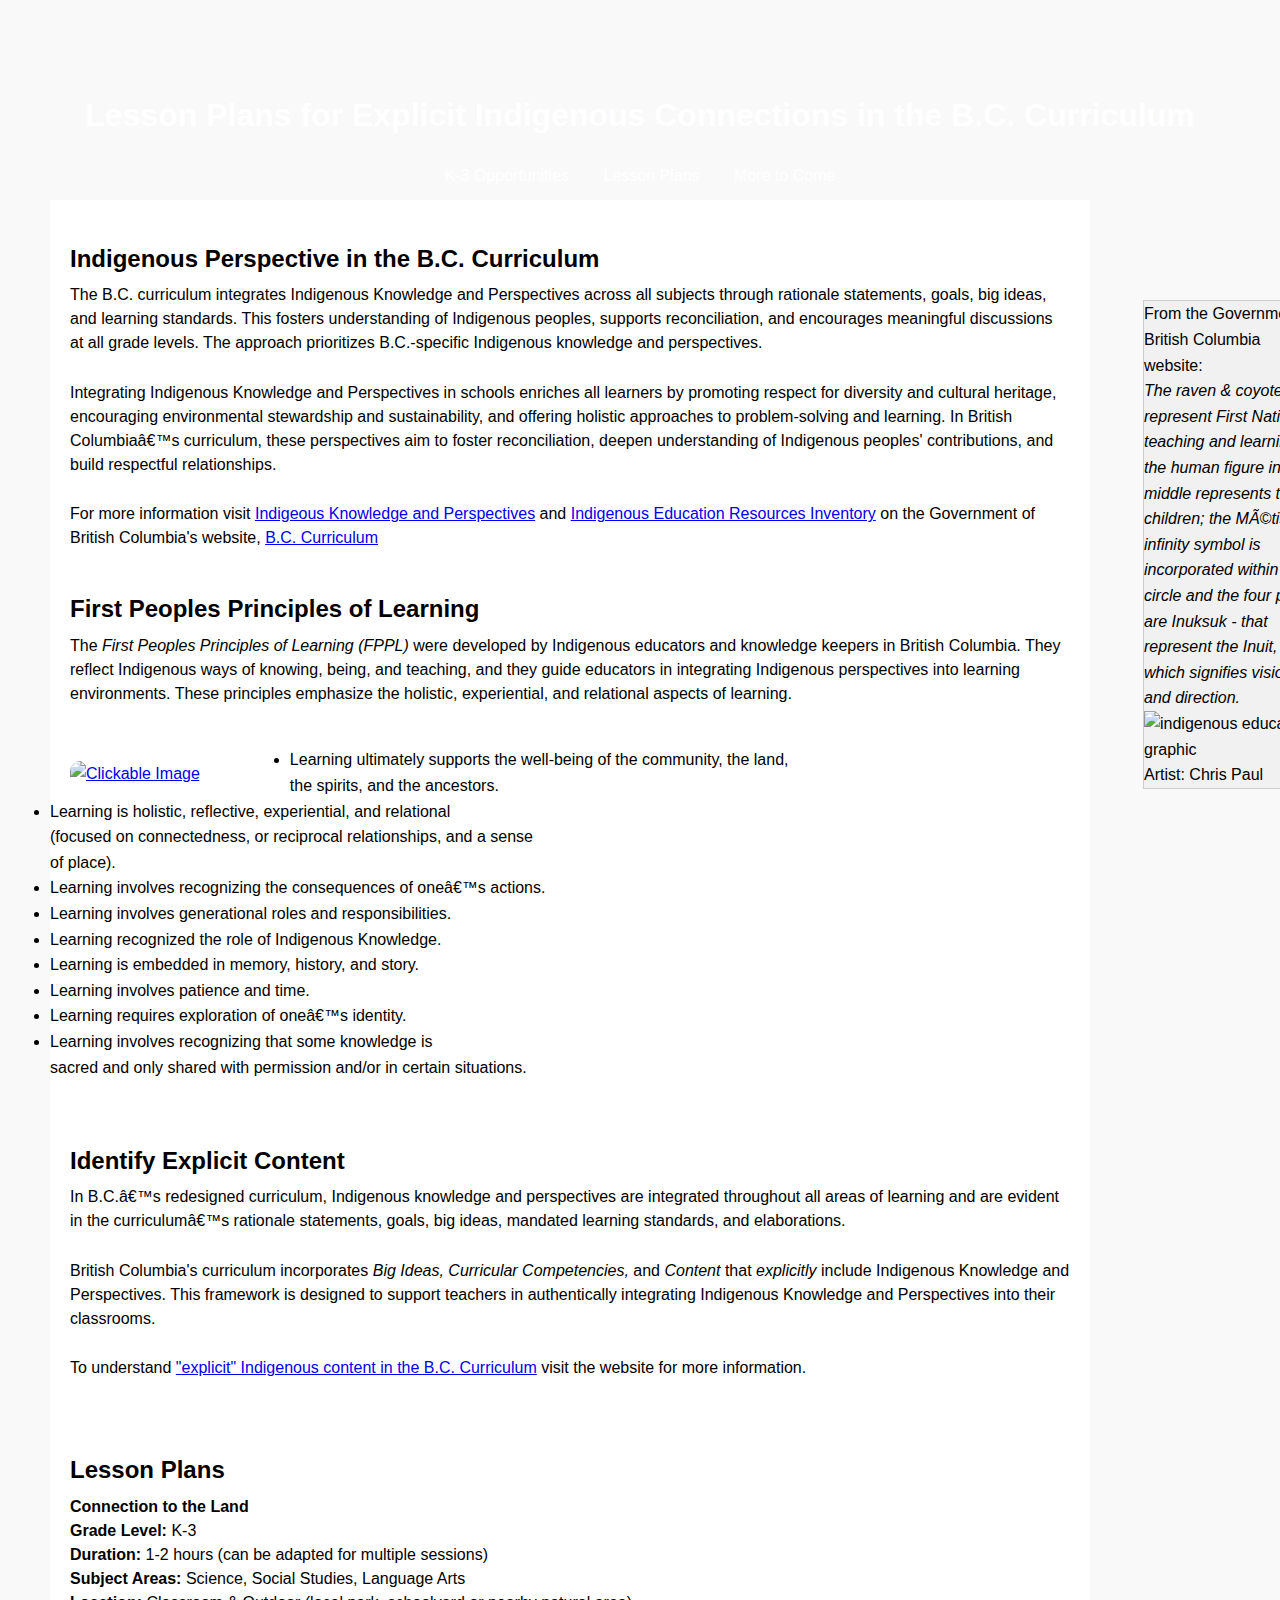
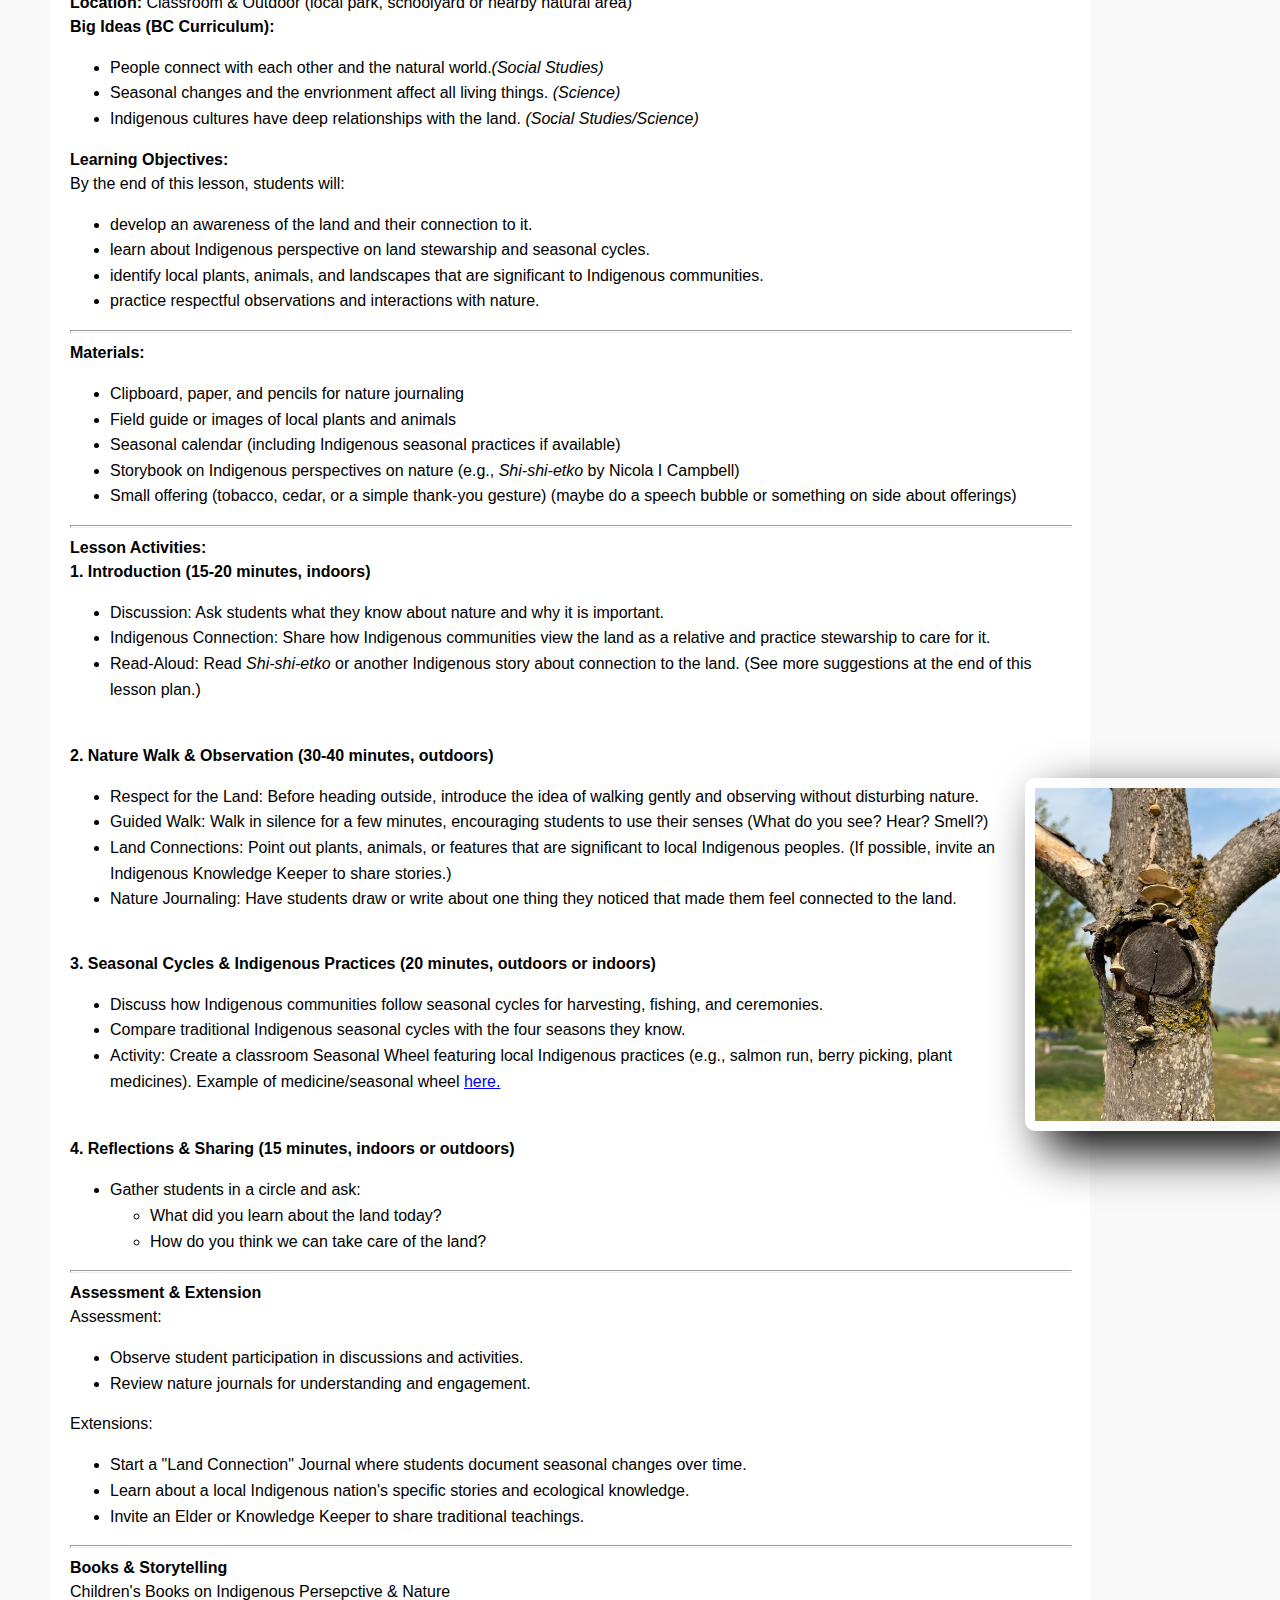
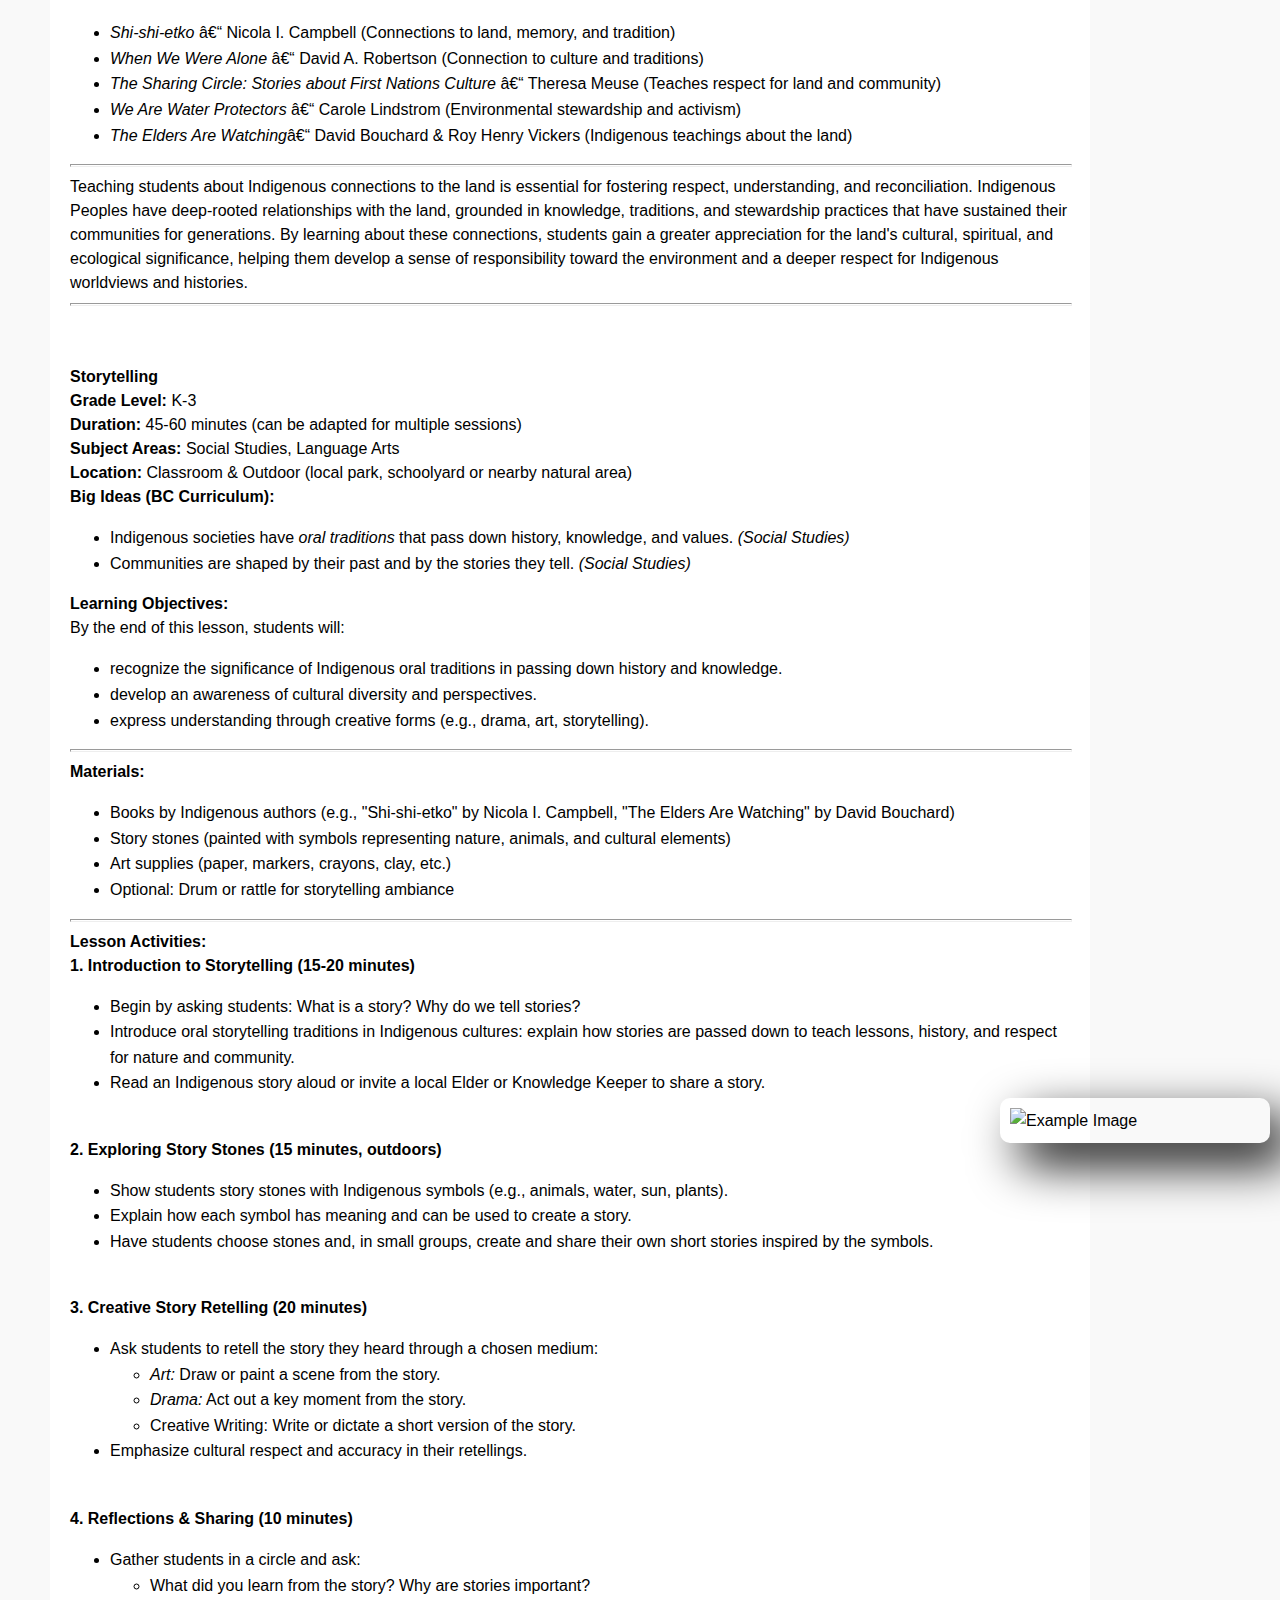
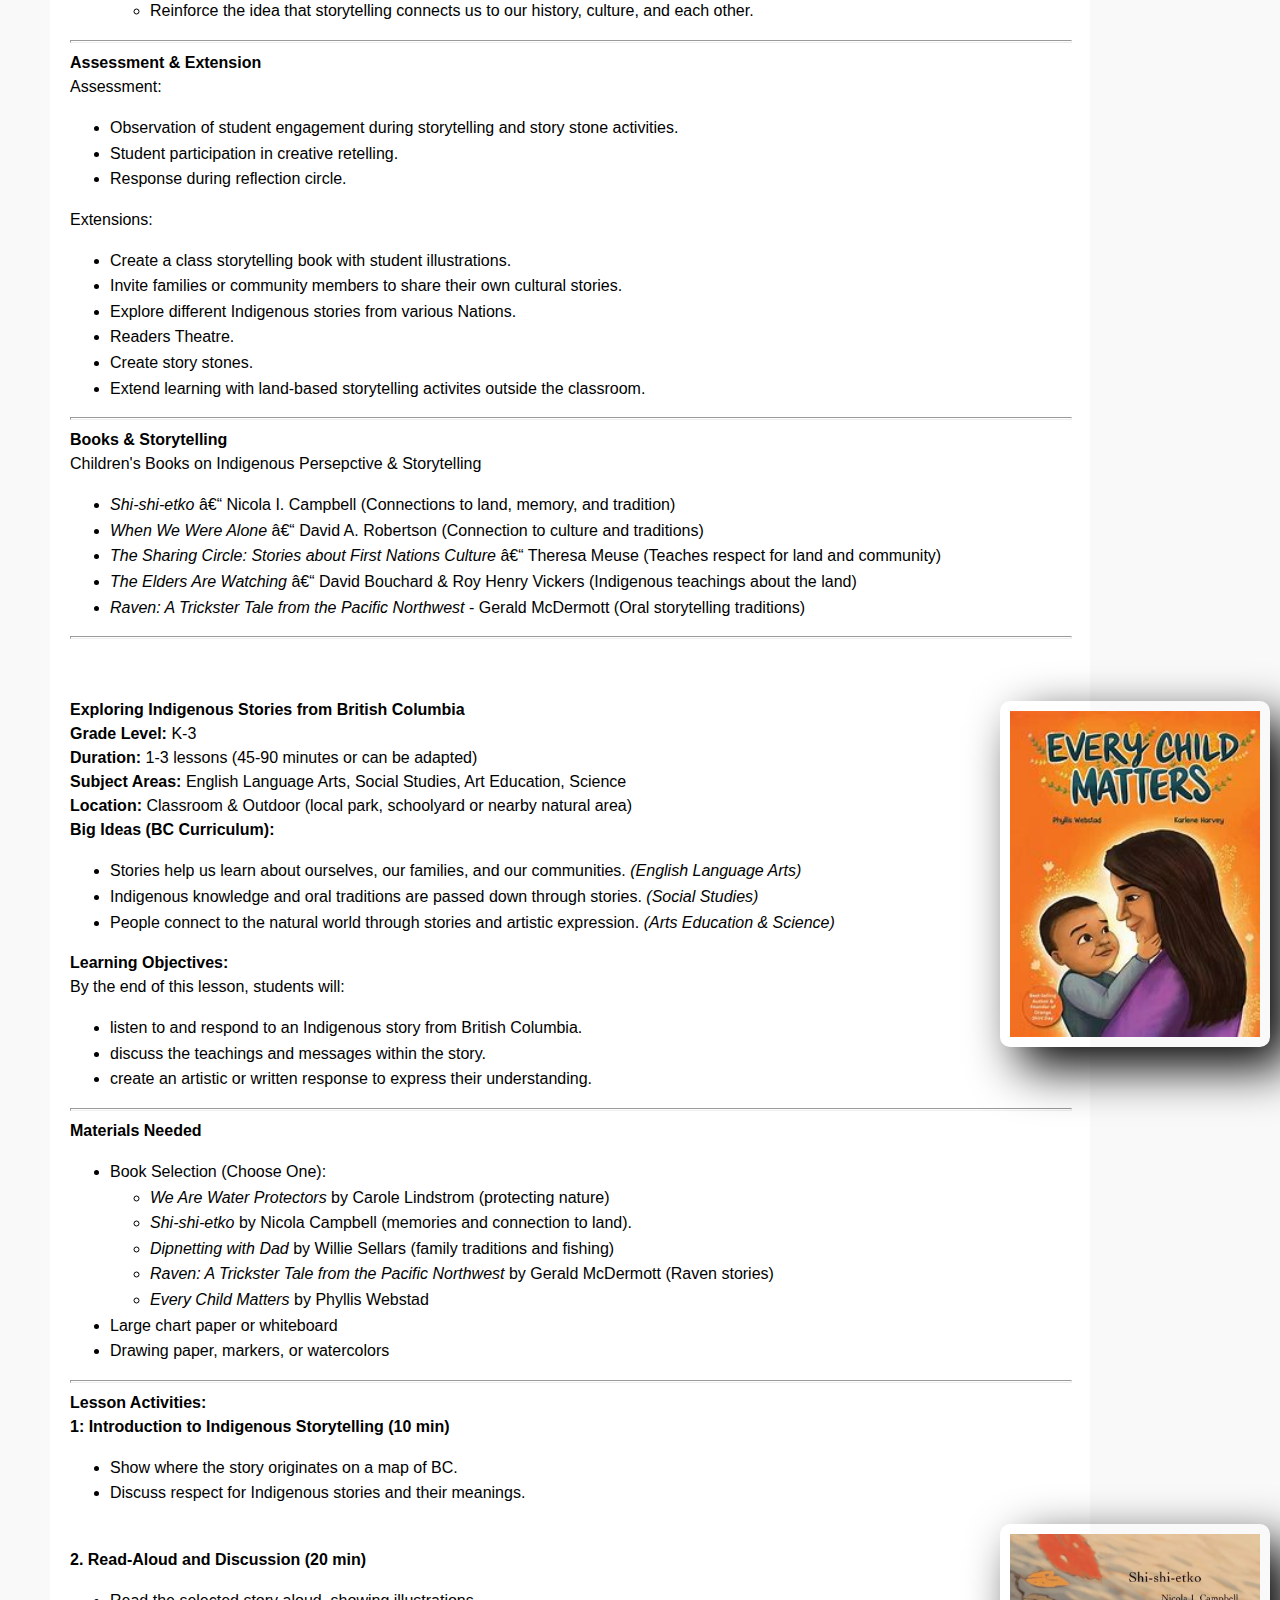
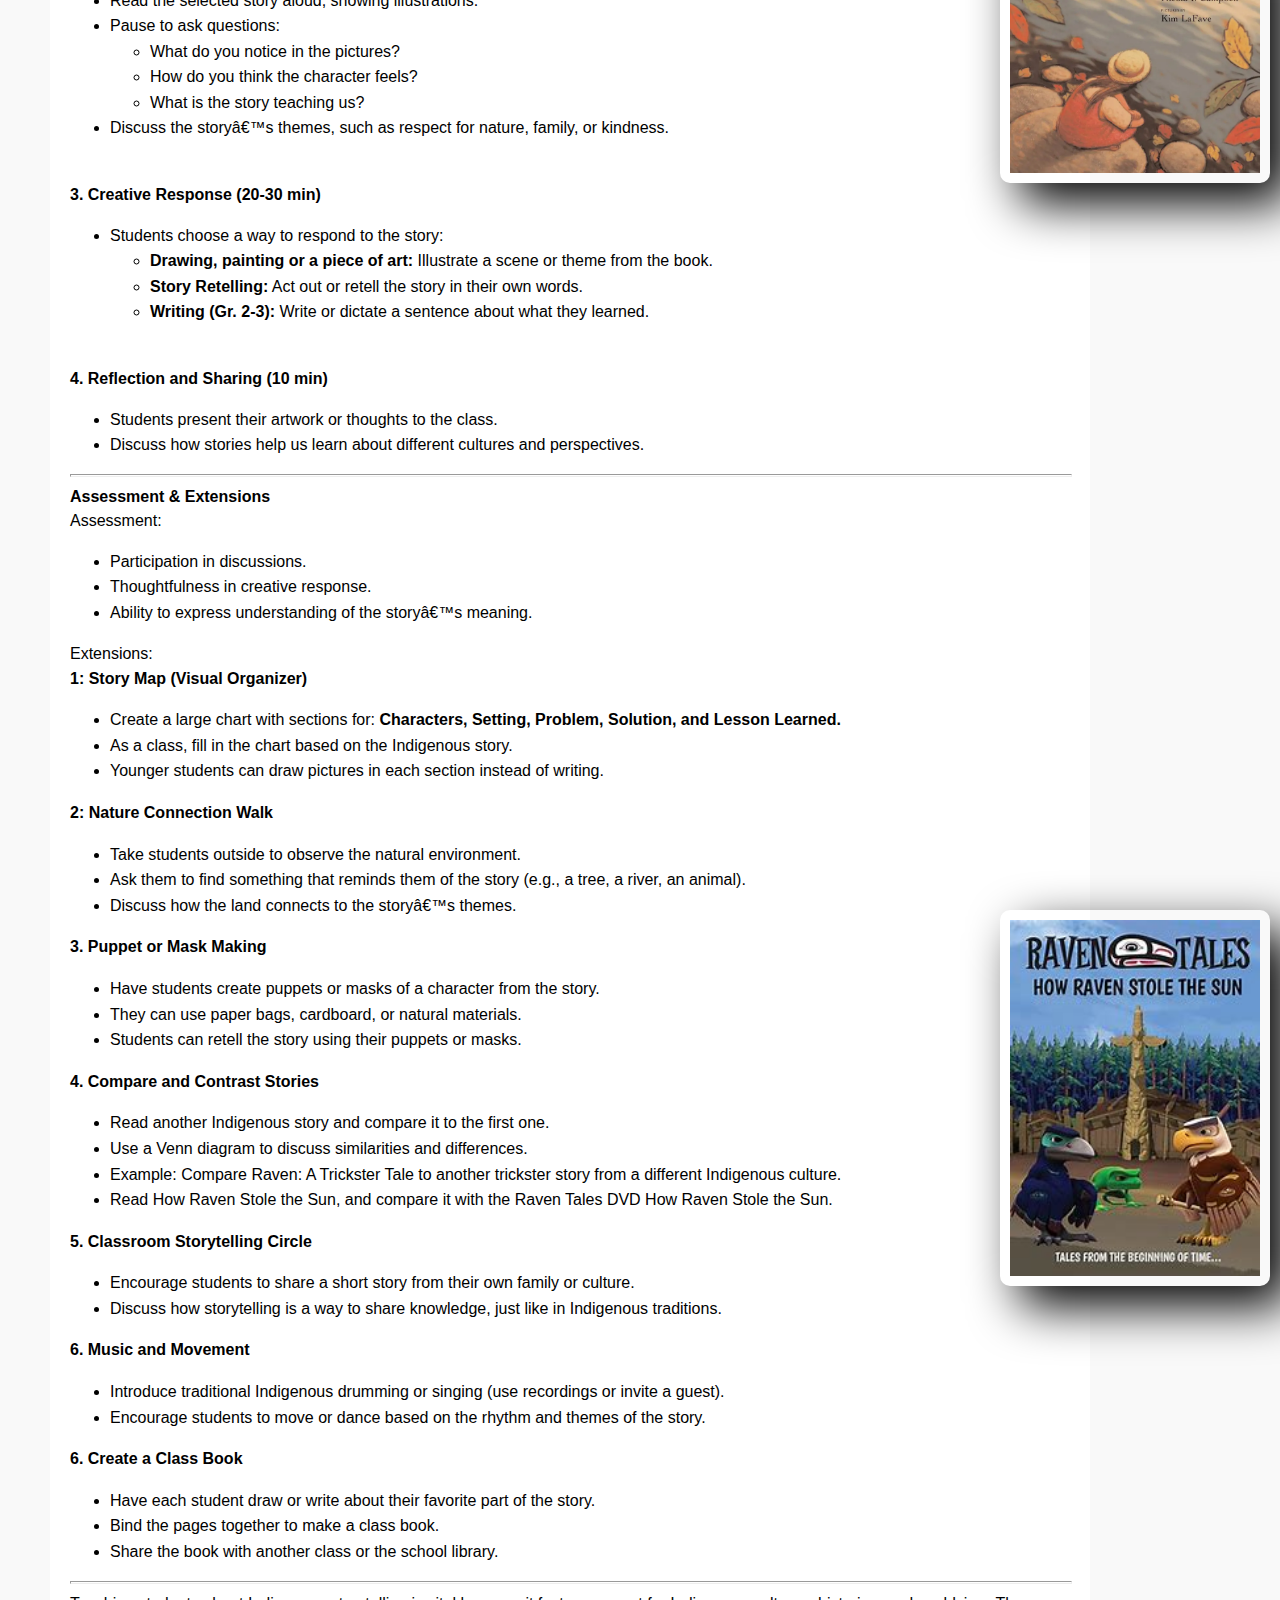
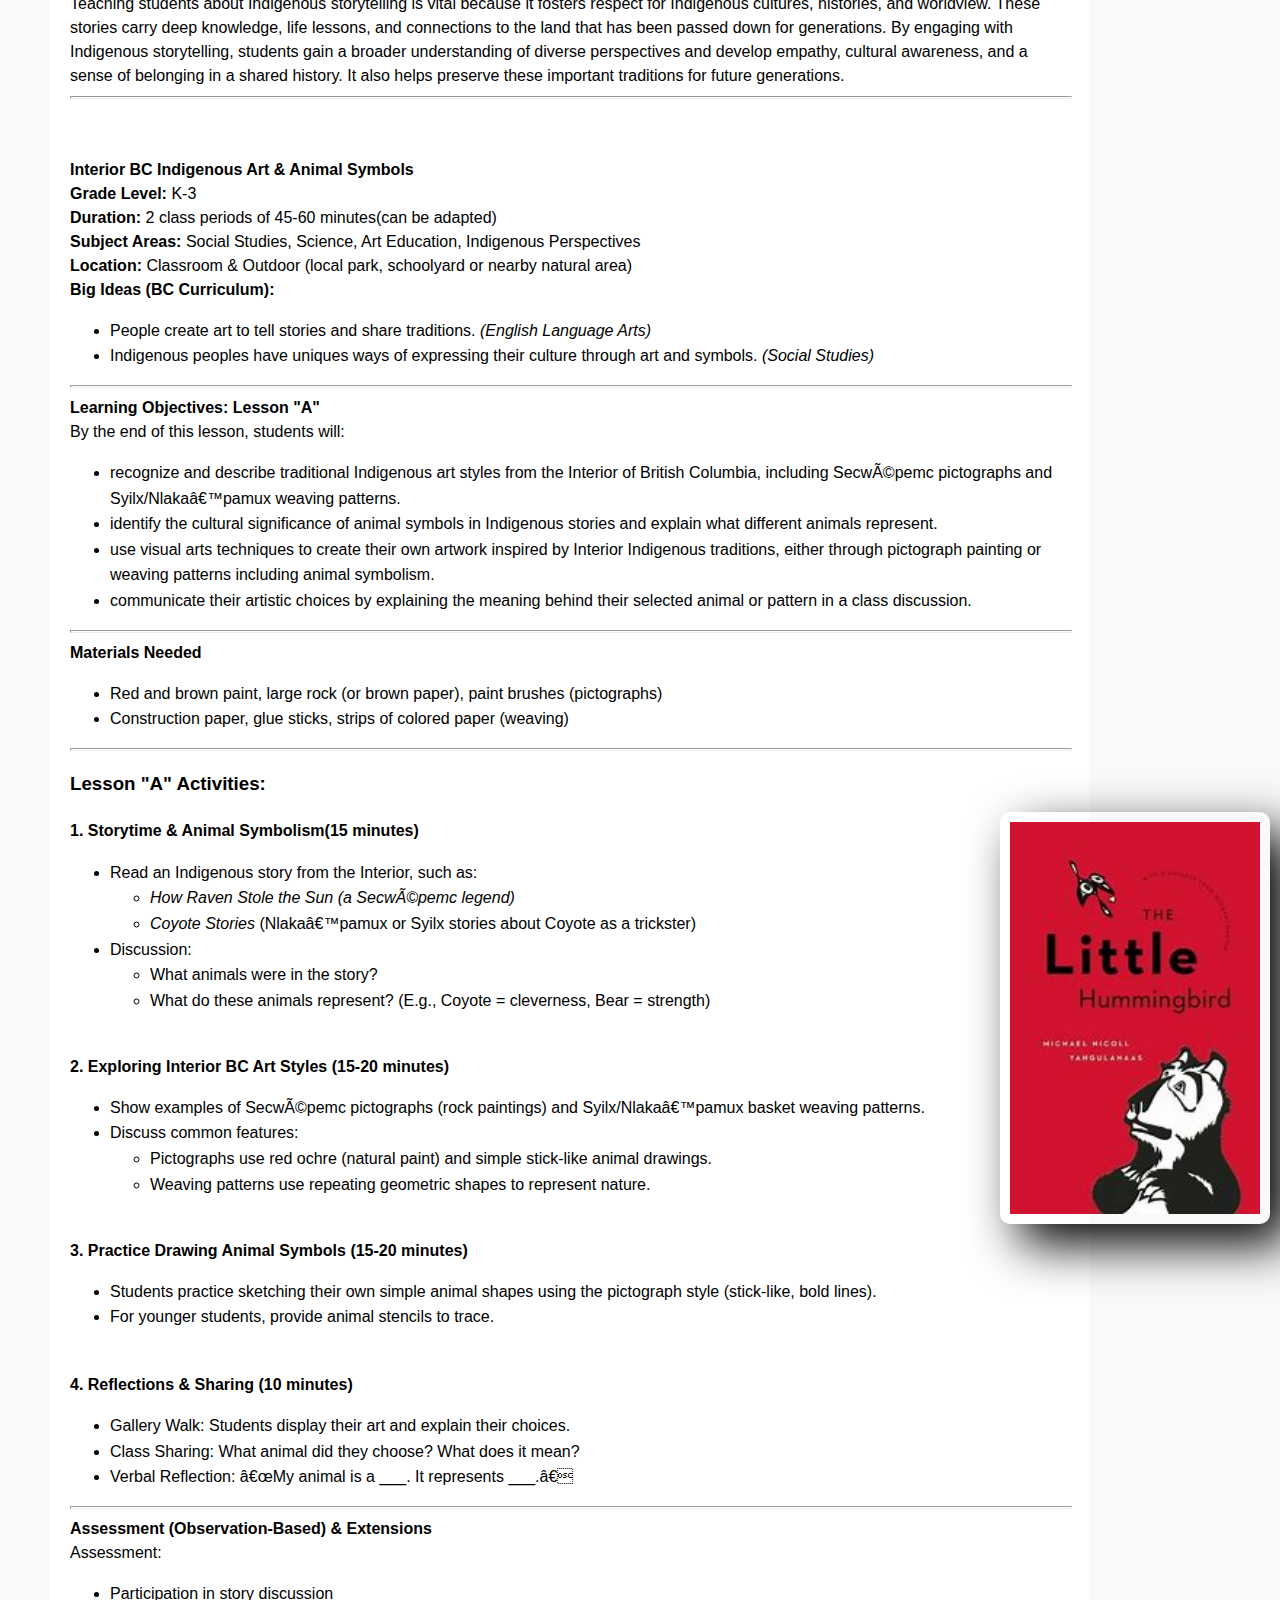
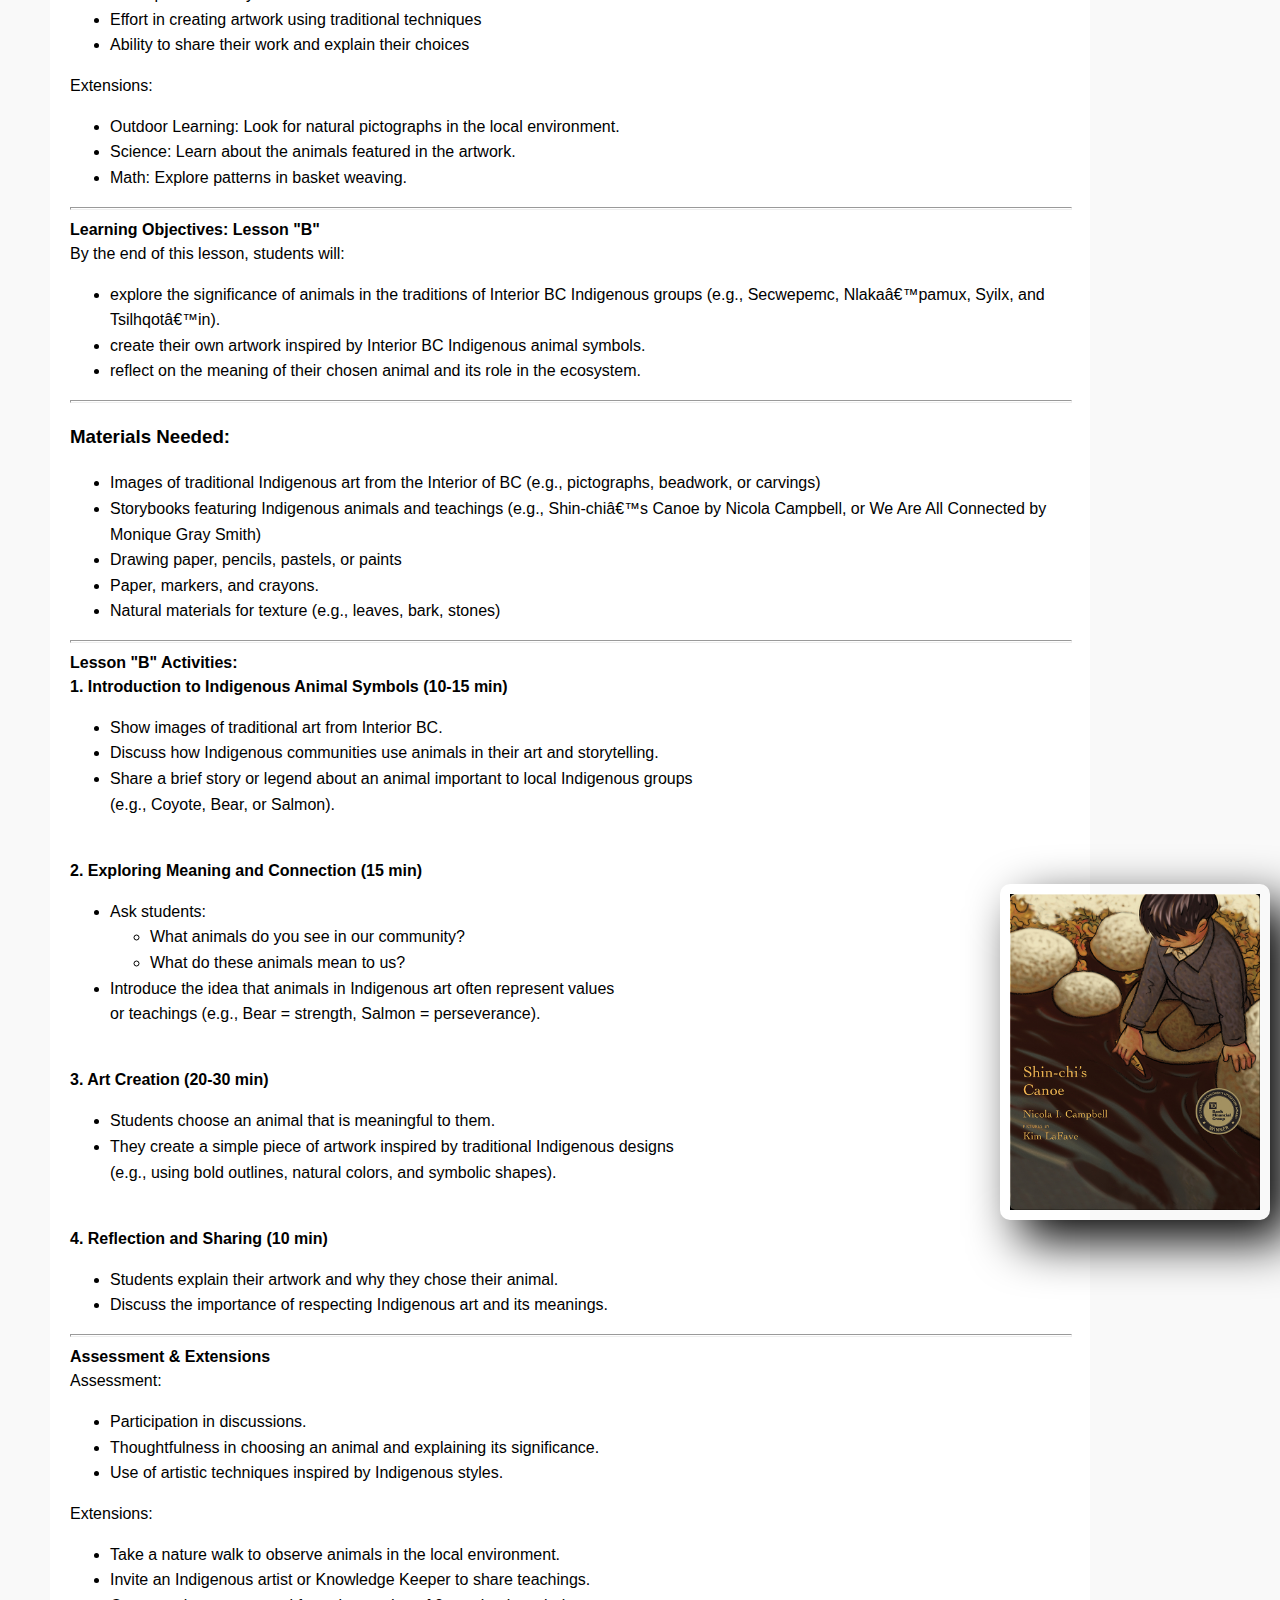
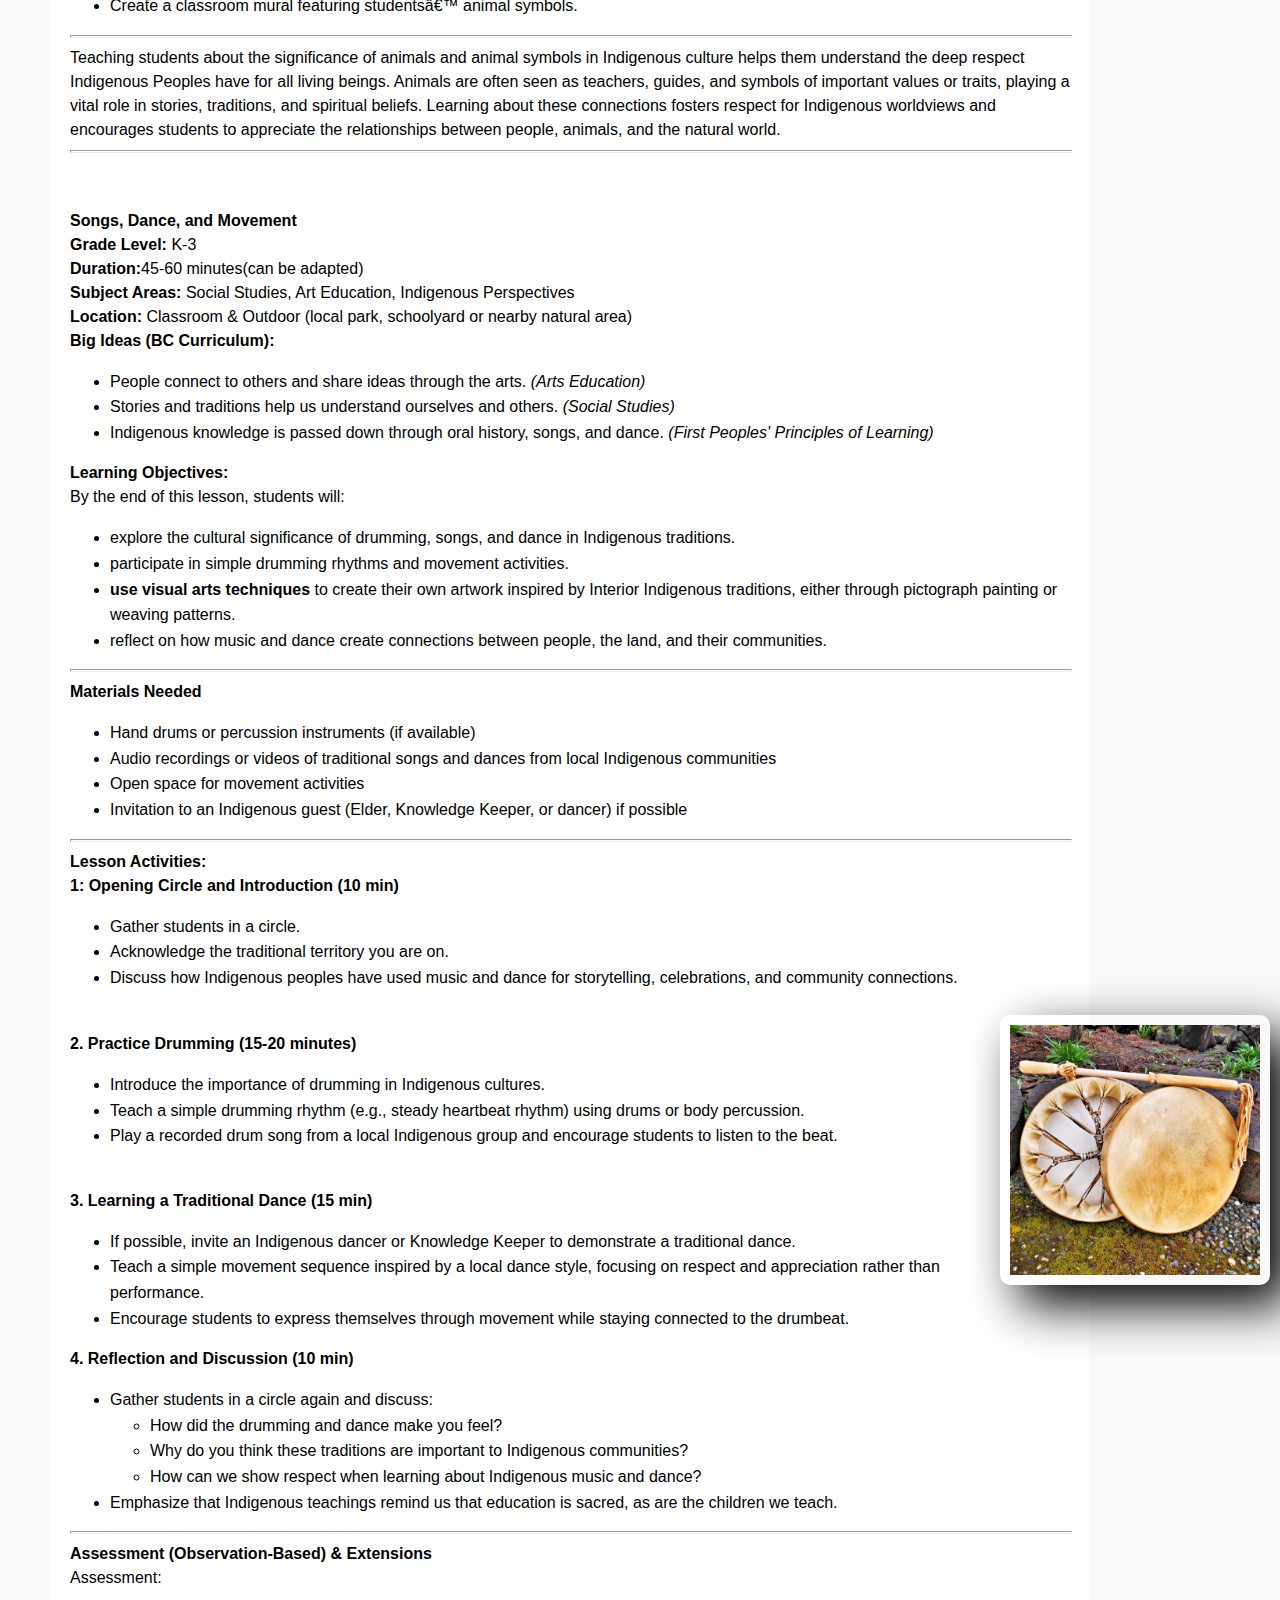
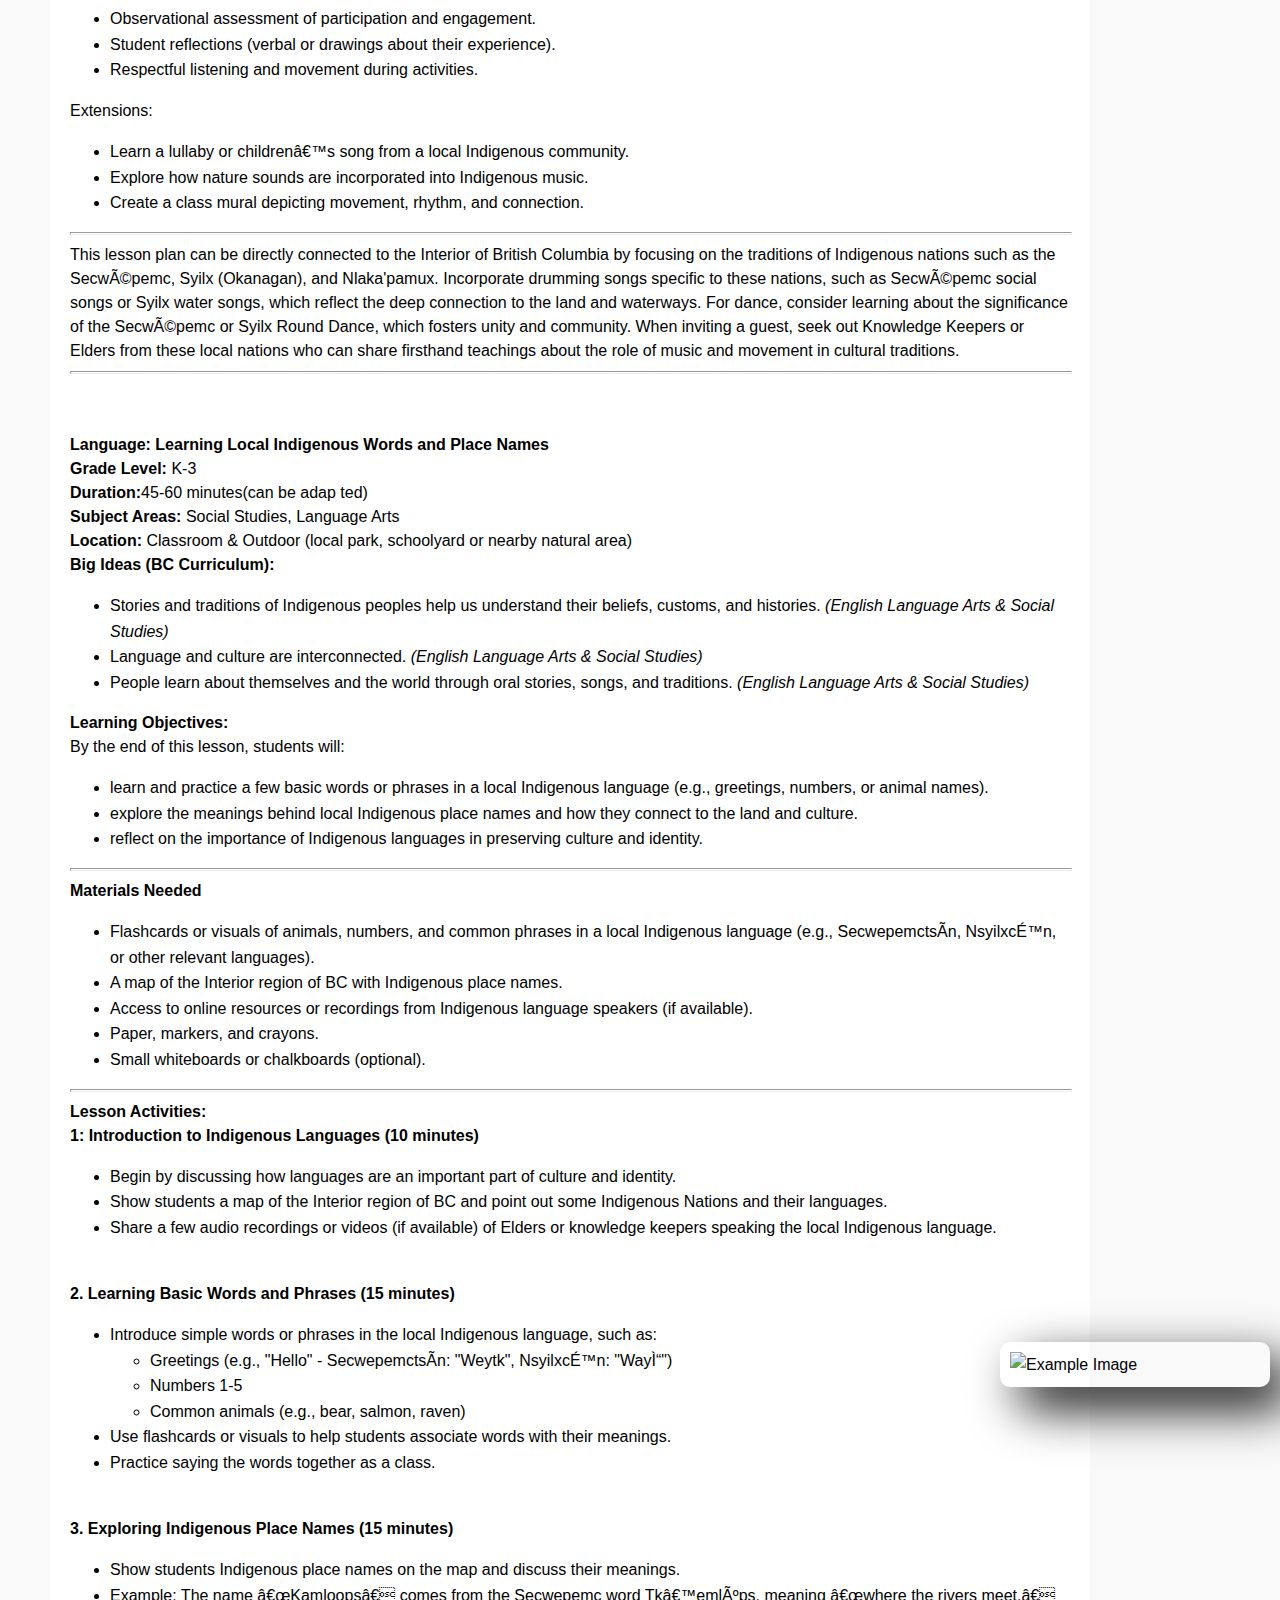
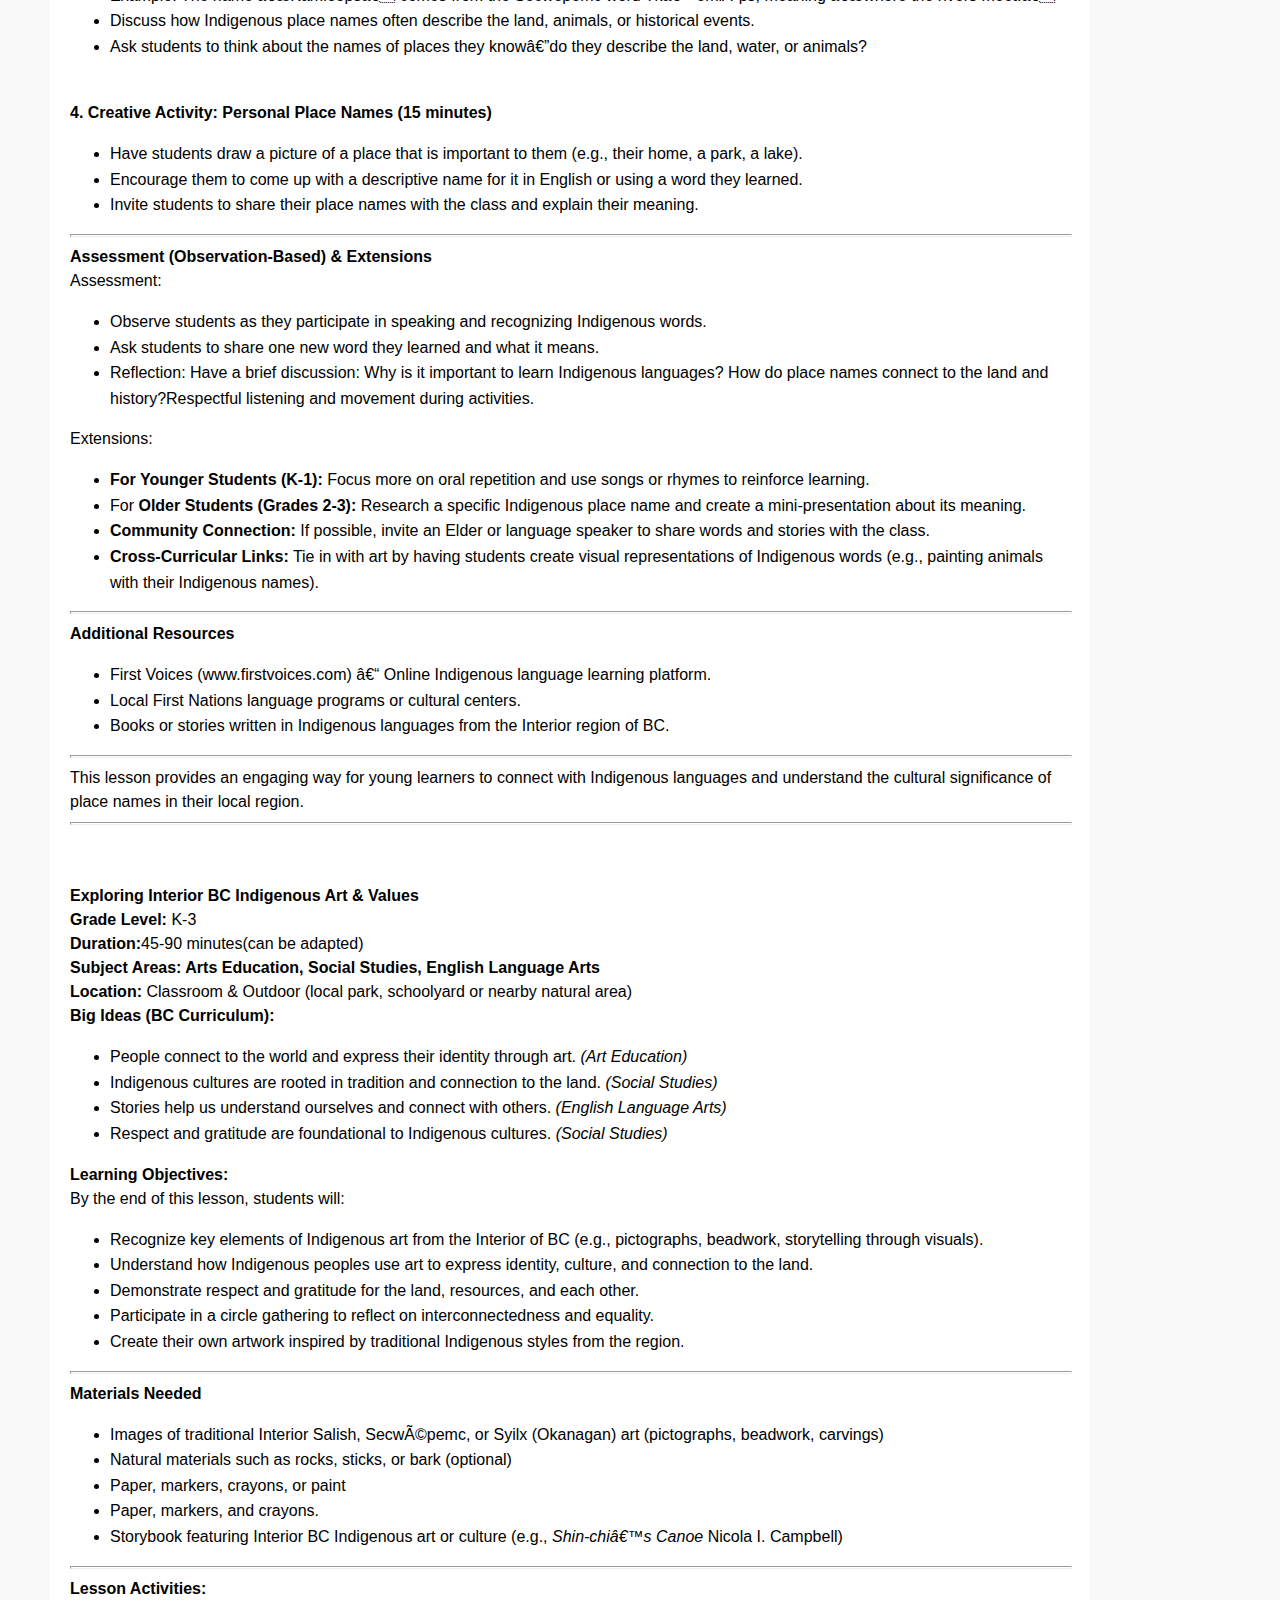
==== commit e2ffd6a1: "italisizing subjects in big ideas" ====
--- a/index.html
+++ b/index.html
@@ -114,13 +114,13 @@
     </p>
     <ul type="disc">
         <li>
-            People connect with each other and the natural world. (Social Studies K-3)
-        </li>
-        <li>
-           Seasonal changes and the envrionment affect all living things. (Science K-3)
-        </li>
-        <li>
-            Indigenous cultures have deep relationships with the land. (Social Studies/Science)
+            People connect with each other and the natural world.<em>(Social Studies)</em>
+        </li>
+        <li>
+           Seasonal changes and the envrionment affect all living things. <em>(Science)</em>
+        </li>
+        <li>
+            Indigenous cultures have deep relationships with the land. <em>(Social Studies/Science)</em>
         </li>
     </ul>
     <p>
@@ -308,10 +308,10 @@
     </p>
     <ul type="disc">
         <li>
-            Indigenous societies have <em>oral traditions</em> that pass down history, knowledge, and values. (Social Studies K-3)
-        </li>
-        <li>
-           Communities are shaped by their past and by the stories they tell. (Social Studies K-3)
+            Indigenous societies have <em>oral traditions</em> that pass down history, knowledge, and values. <em>(Social Studies)</em>
+        </li>
+        <li>
+           Communities are shaped by their past and by the stories they tell. <em>(Social Studies)</em>
         </li>
     </ul>
     <p>
@@ -495,11 +495,11 @@
     <strong>Big Ideas (BC Curriculum):</strong>
 </p>
 <ul type="disc">
-    <li>Stories help us learn about ourselves, our families, and our communities. (English Language Arts K-3)
-    </li>
-    <li>Indigenous knowledge and oral traditions are passed down through stories. (Social Studies K-3)
-    </li>
-    <li>People connect to the natural world through stories and artistic expression. (Arts Education & Science K-3)</li>
+    <li>Stories help us learn about ourselves, our families, and our communities. <em>(English Language Arts)</em>
+    </li>
+    <li>Indigenous knowledge and oral traditions are passed down through stories. <em>(Social Studies)</em>
+    </li>
+    <li>People connect to the natural world through stories and artistic expression. <em>(Arts Education & Science)</em></li>
 
 </ul></p>
 <ul type="disc">
@@ -731,10 +731,10 @@
 </p>
 <ul type="disc">
     <li>
-        People create art to tell stories and share traditions. (English Language Arts K-3) 
-    </li>
-    <li>
-      Indigenous peoples have uniques ways of expressing their culture through art and symbols. (Social Studies K-3)
+        People create art to tell stories and share traditions. <em>(English Language Arts)</em>
+    </li>
+    <li>
+      Indigenous peoples have uniques ways of expressing their culture through art and symbols. <em>(Social Studies)</em>
     </li>
    
 </ul>
@@ -1031,11 +1031,11 @@
     <strong>Big Ideas (BC Curriculum):</strong>
 </p>
 <ul type="disc">
-    <li>People connect to others and share ideas through the arts. (Arts Education K-3) 
-    </li>
-    <li>Stories and traditions help us understand ourselves and others. (Social Studies K-3)
-    </li>
-    <li>Indigenous knowledge is passed down through oral history, songs, and dance. (First Peoples' Principles of Learning)</li>
+    <li>People connect to others and share ideas through the arts. <em>(Arts Education)</em>
+    </li>
+    <li>Stories and traditions help us understand ourselves and others. <em>(Social Studies)</em>
+    </li>
+    <li>Indigenous knowledge is passed down through oral history, songs, and dance. <em>(First Peoples' Principles of Learning)</em></li>
 </ul></p>
 
 <p>
@@ -1191,10 +1191,10 @@
     <strong>Big Ideas (BC Curriculum):</strong>
 </p>
 <ul type="disc">
-    <li>Stories and traditions of Indigenous peoples help us understand their beliefs, customs, and histories. (English Language Arts K-3 & Social Studies K-3)
-    </li>
-    <li>Language and culture are interconnected. (English Language Arts K-3 & Social Studies K-3)    </li>
-    <li>People learn about themselves and the world through oral stories, songs, and traditions. (English Language Arts K-3 & Social Studies K-3)</li>
+    <li>Stories and traditions of Indigenous peoples help us understand their beliefs, customs, and histories. <em>(English Language Arts & Social Studies)</em>
+    </li>
+    <li>Language and culture are interconnected. <em>(English Language Arts & Social Studies)</em>   </li>
+    <li>People learn about themselves and the world through oral stories, songs, and traditions. <em>(English Language Arts & Social Studies)</em></li>
 </ul></p>
 
 <p> 
@@ -1370,12 +1370,11 @@
     <strong>Big Ideas (BC Curriculum):</strong>
 </p>
 <ul type="disc">
-    <li>People connect to the world and express their identity through art. (Art Education K-3)
-    </li>
-    <li>Indigenous cultures are rooted in tradition and connection to the land. (Social Studies K-3)
-    </li>
-    <li>Stories help us understand ourselves and connect with others. (English Language Arts K-3)</li>
-    <li>Respect and gratitude are foundational to Indigenous cultures. (Social Studies K-3)</li>
+    <li>People connect to the world and express their identity through art. <em>(Art Education)</em>
+    </li>
+    <li>Indigenous cultures are rooted in tradition and connection to the land. <em>(Social Studies)</em>
+    <li>Stories help us understand ourselves and connect with others. <em>(English Language Arts)</em></li>
+    <li>Respect and gratitude are foundational to Indigenous cultures. <em>(Social Studies)</em></li>
 </ul></p>
 
 <p>
@@ -1573,13 +1572,13 @@
 </p>
 <ul type="disc">
     <li>
-        Seasonal changes affect all living things. (Science K-3)
-    </li>
-    <li>
-        Indigenous knowledge is rooted in the land and passed down through oral traditions. (Social Studies & English Language Arts K-3)
-    </li>
-    <li>
-        Learning takes patience and time; learning is holistic and connected to the land. (Career Education K-3)
+        Seasonal changes affect all living things. <em>(Science)</em>
+    </li>
+    <li>
+        Indigenous knowledge is rooted in the land and passed down through oral traditions. <em>(Social Studies & English Language Arts)</em>
+    </li>
+    <li>
+        Learning takes patience and time; learning is holistic and connected to the land. <em>(Career Education)</em>
     </li>
 </ul>
 <p>
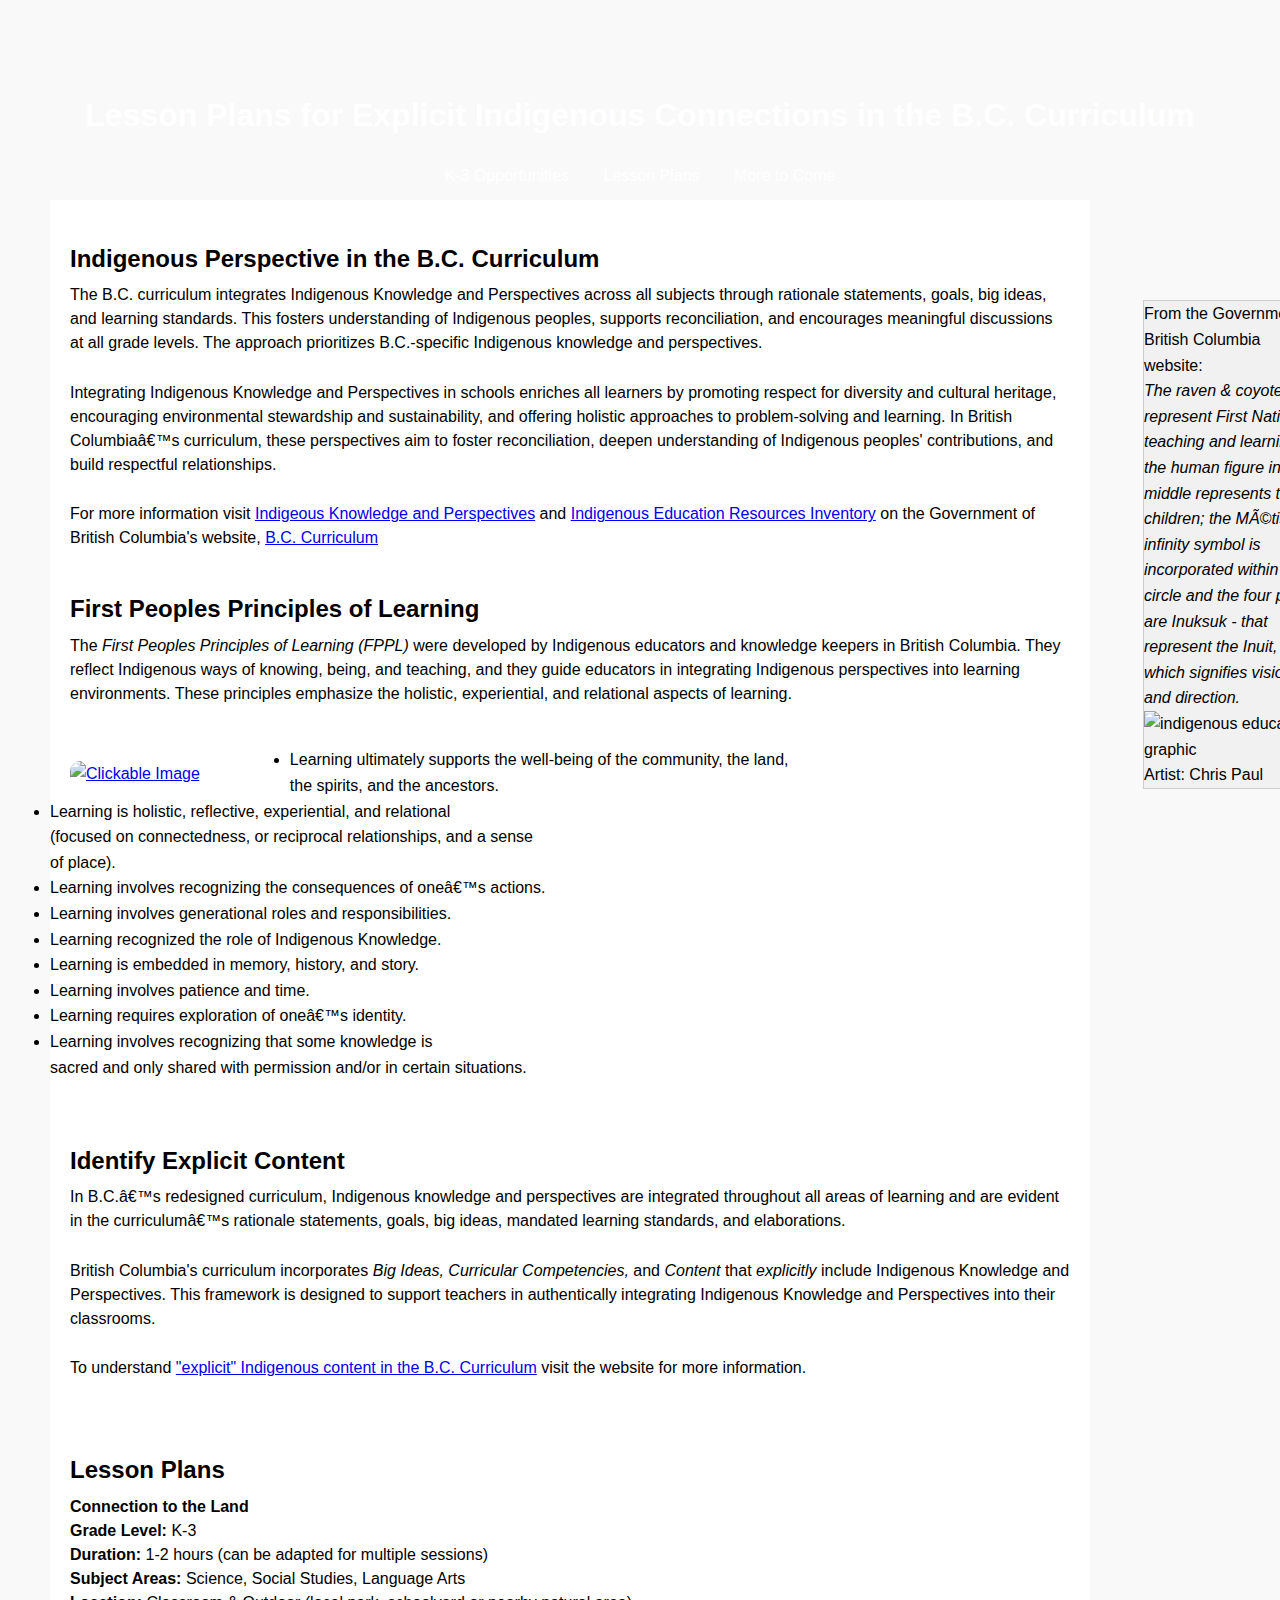
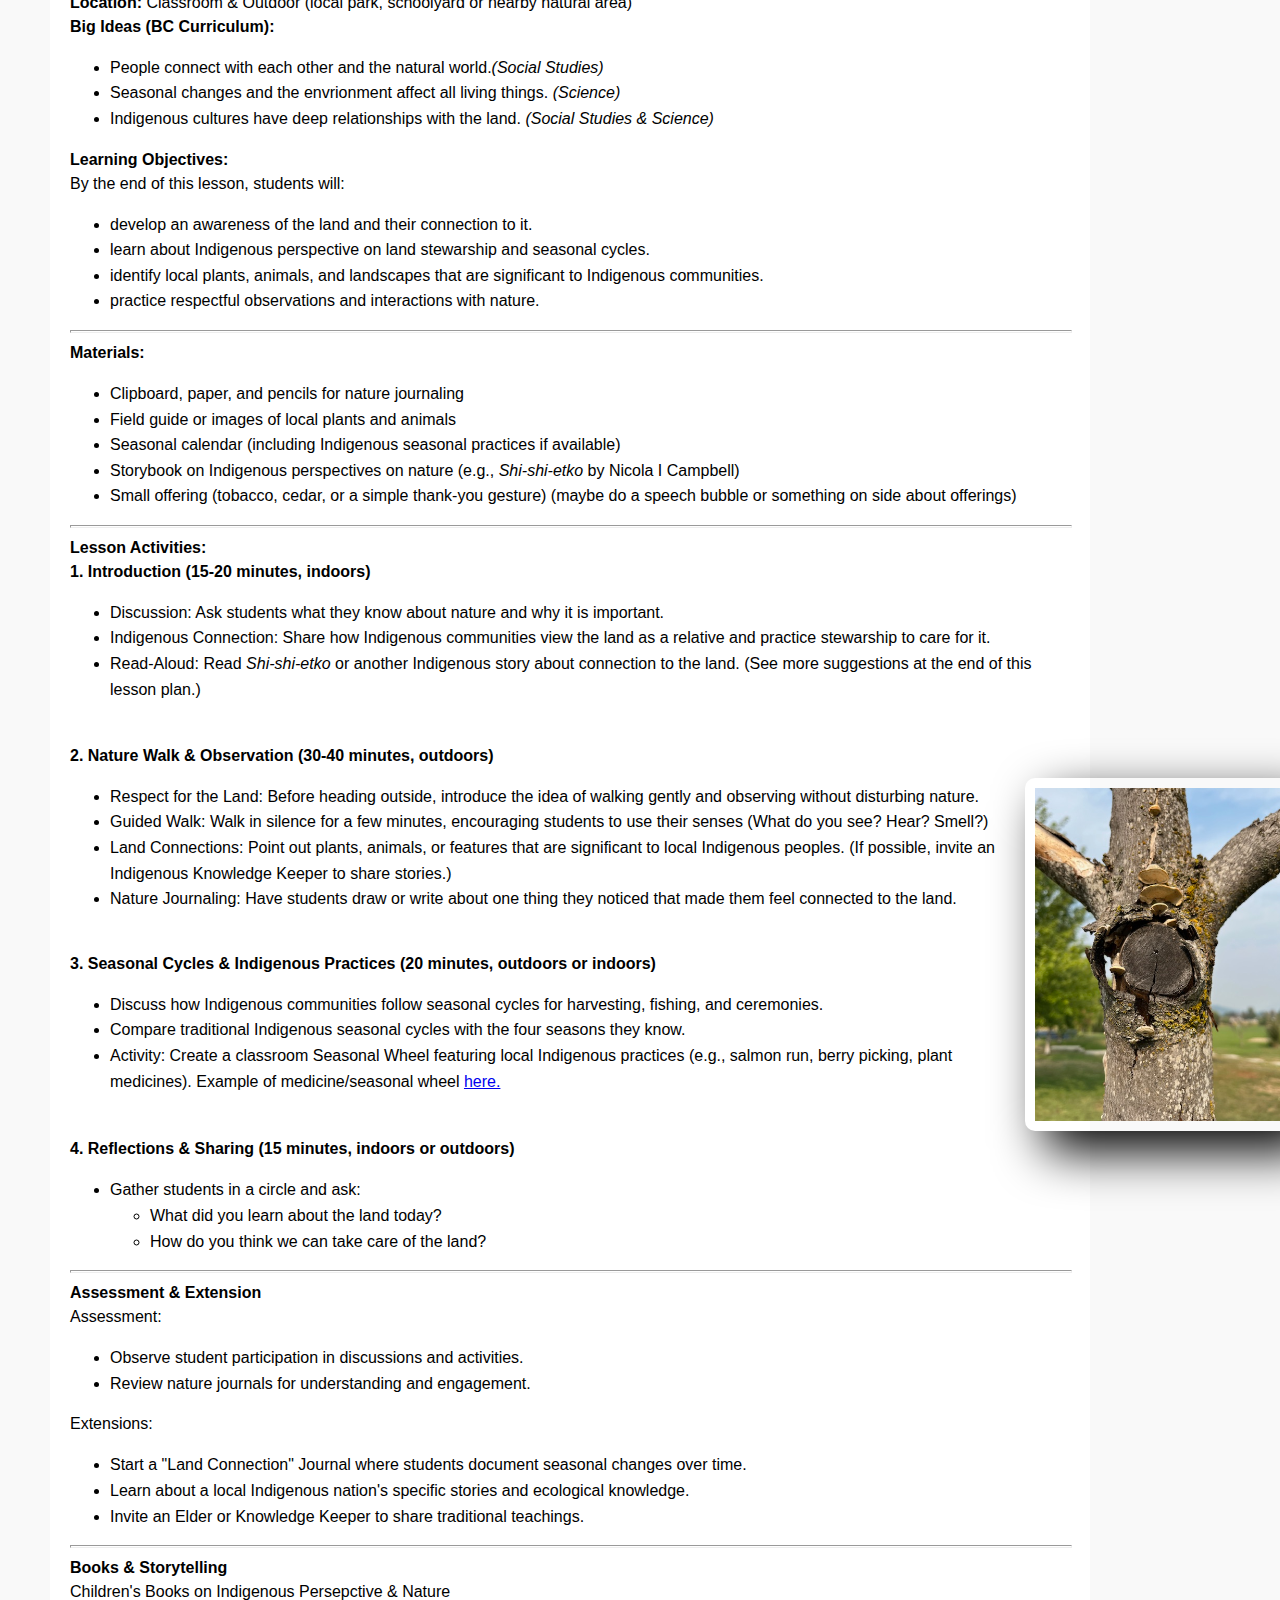
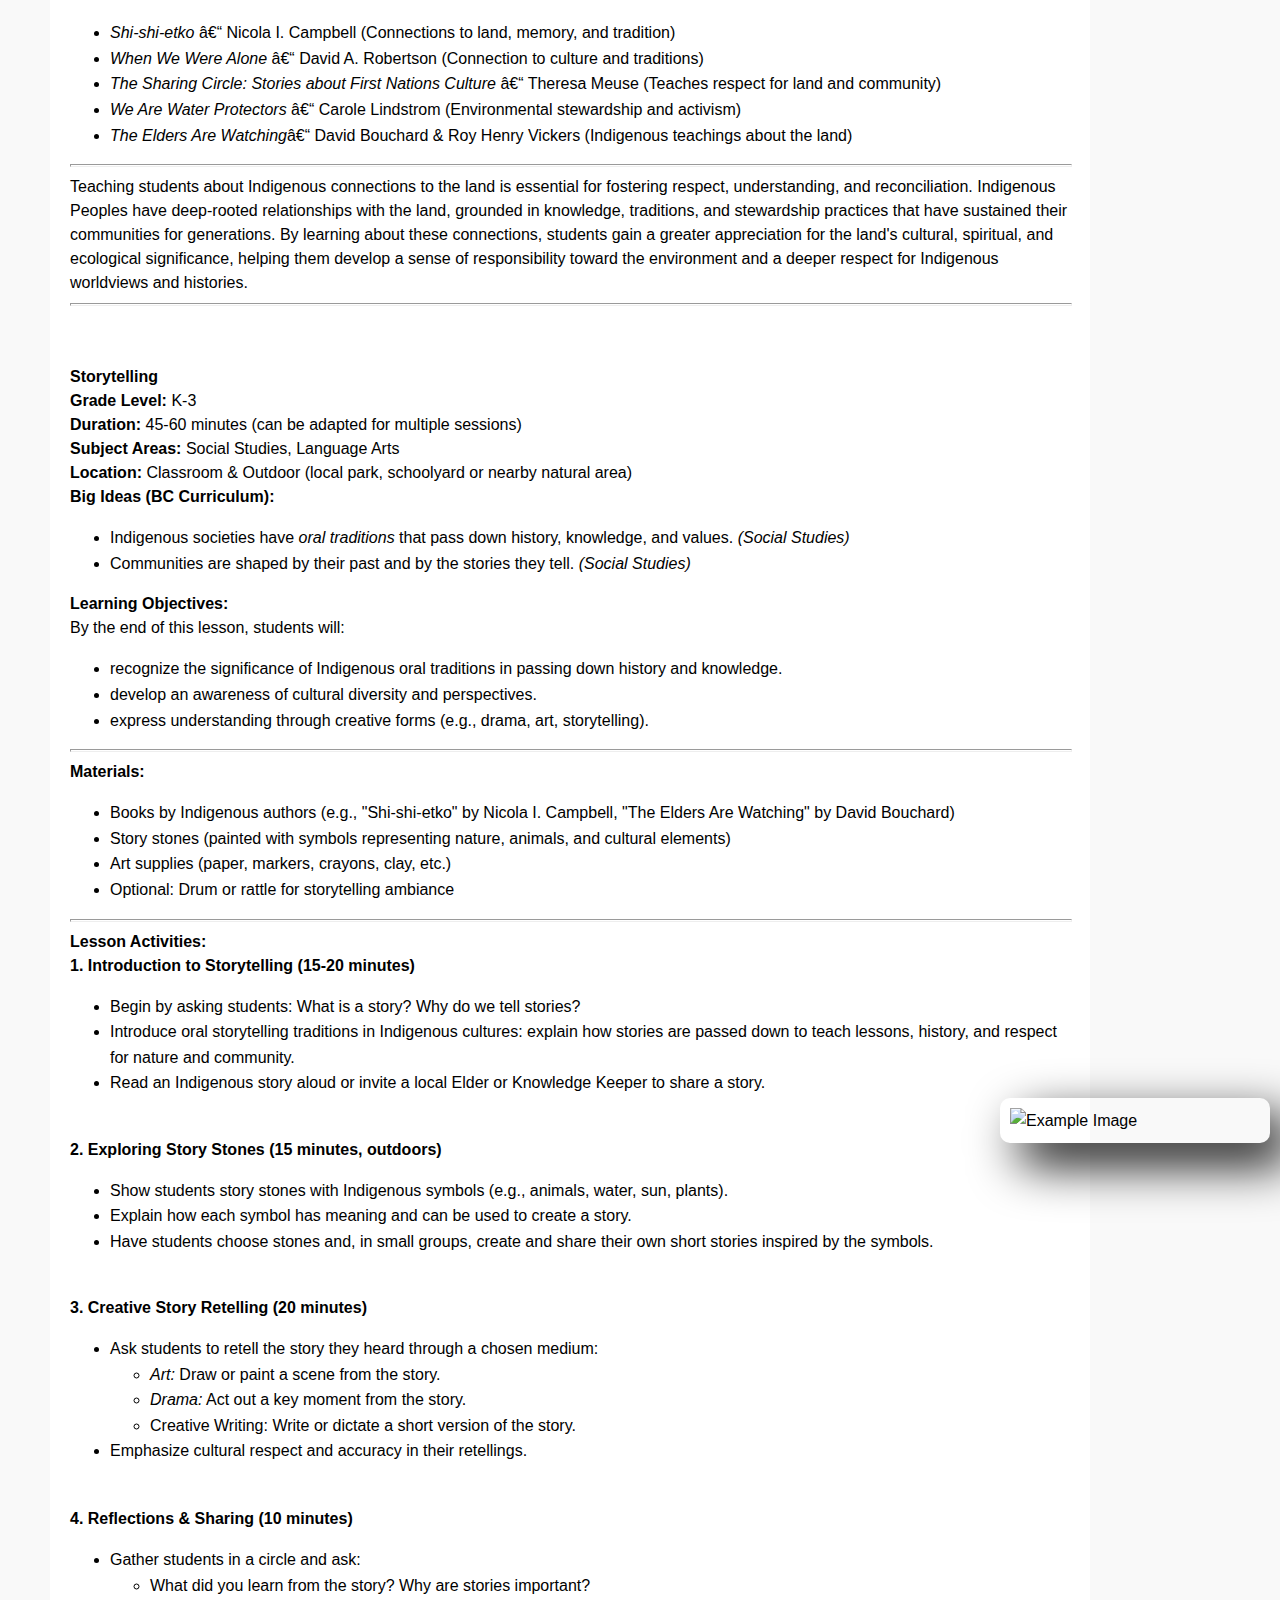
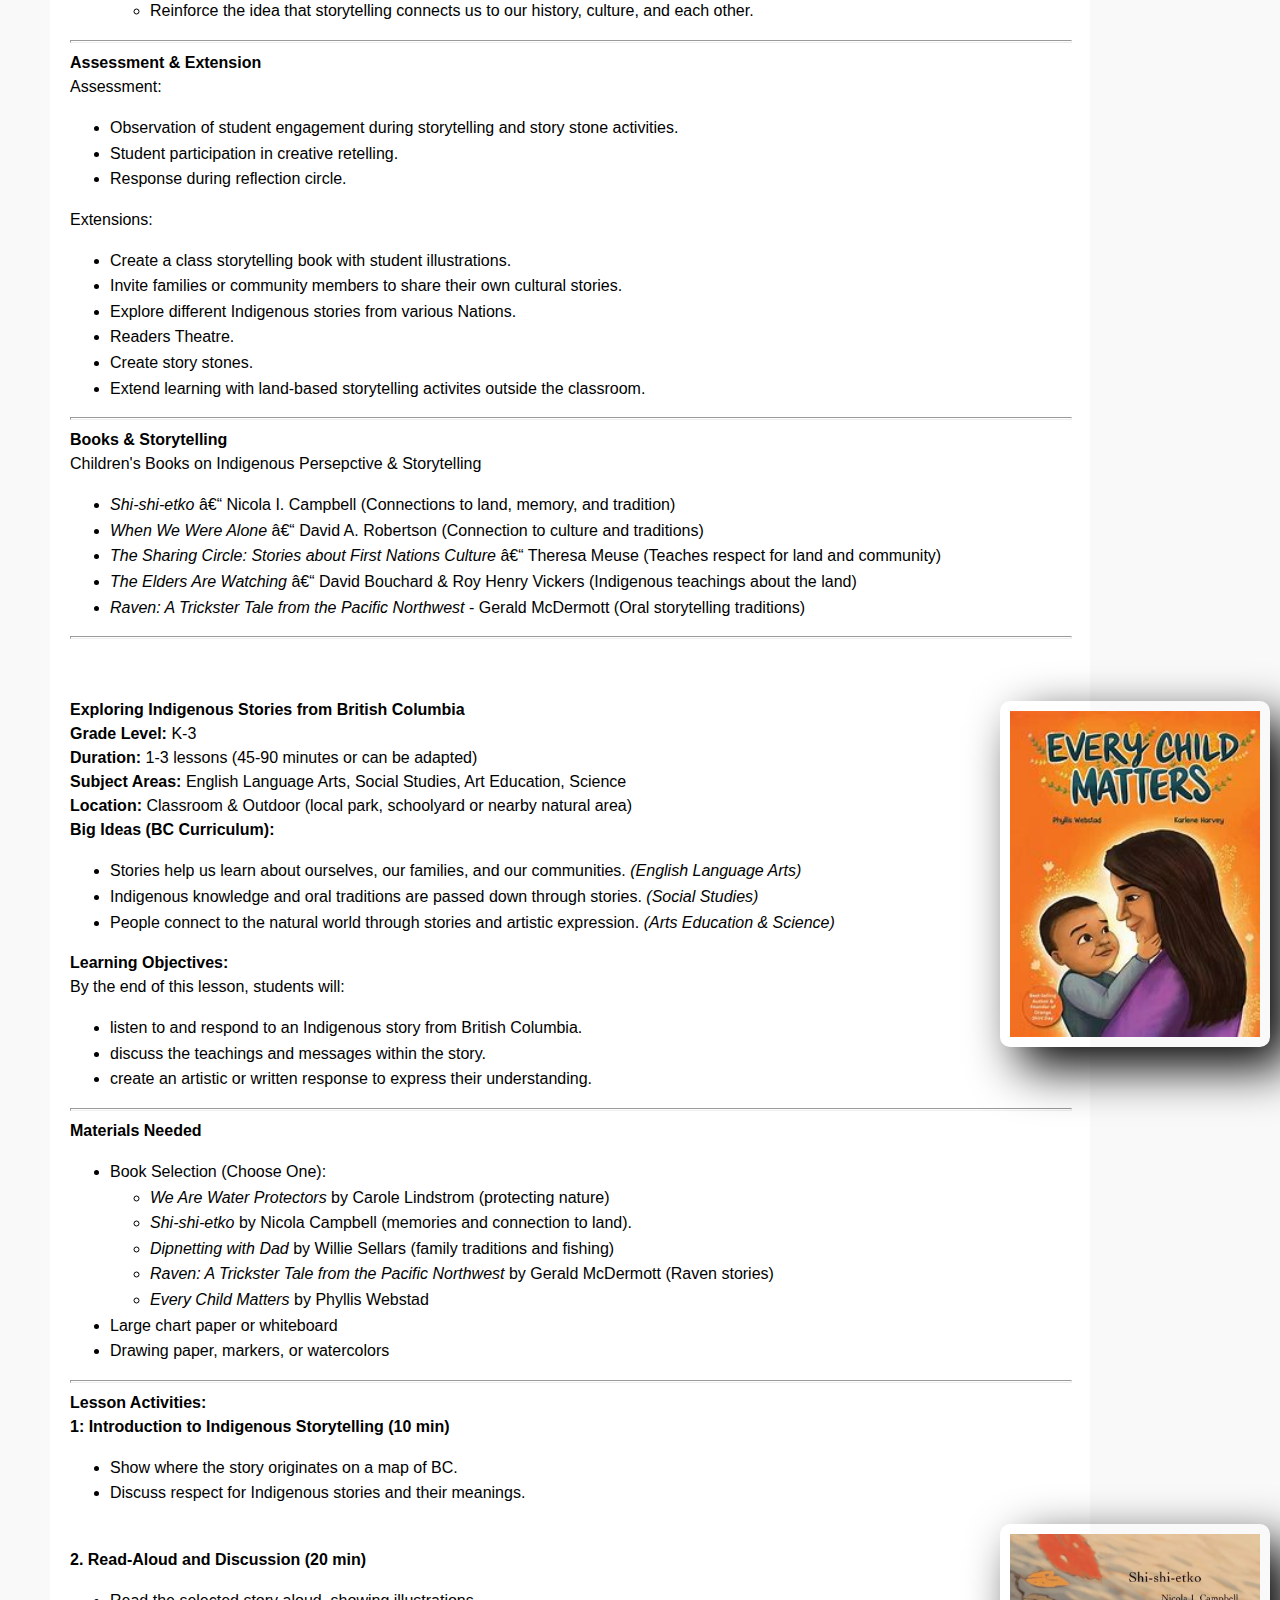
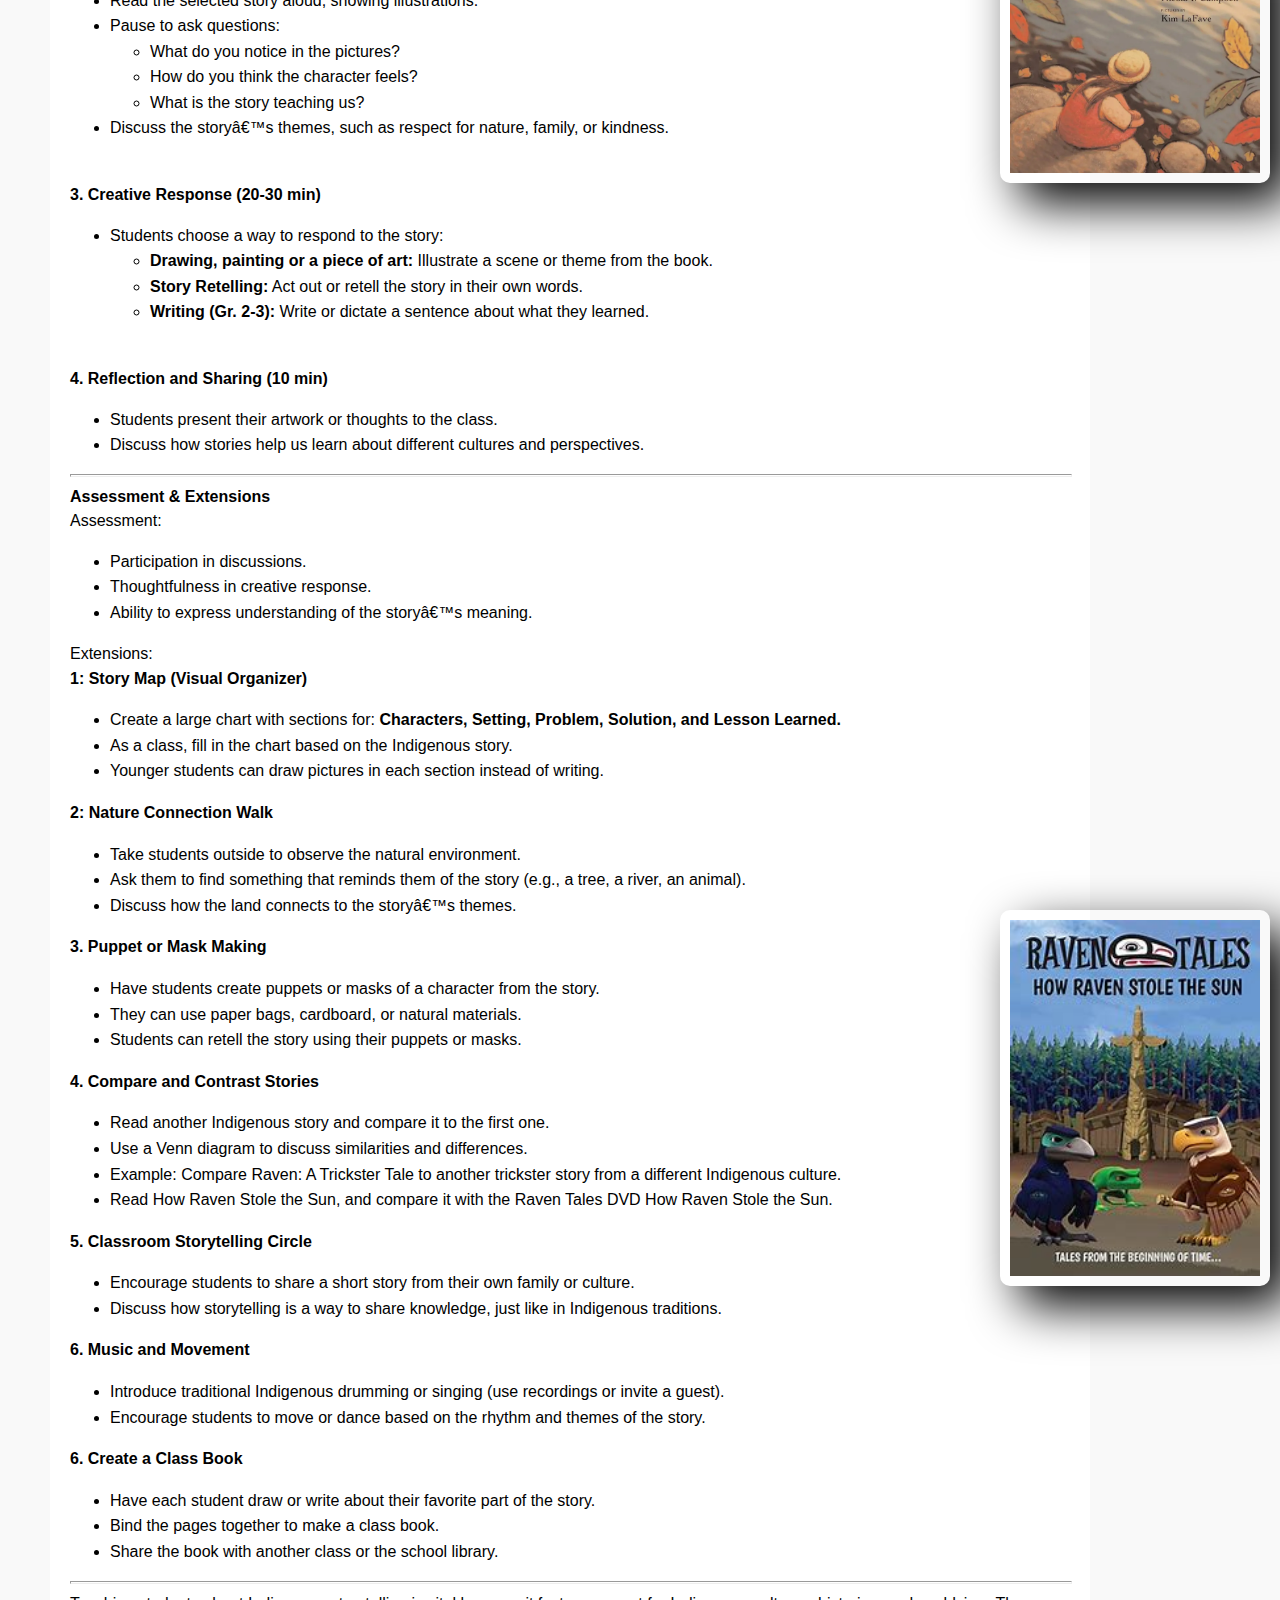
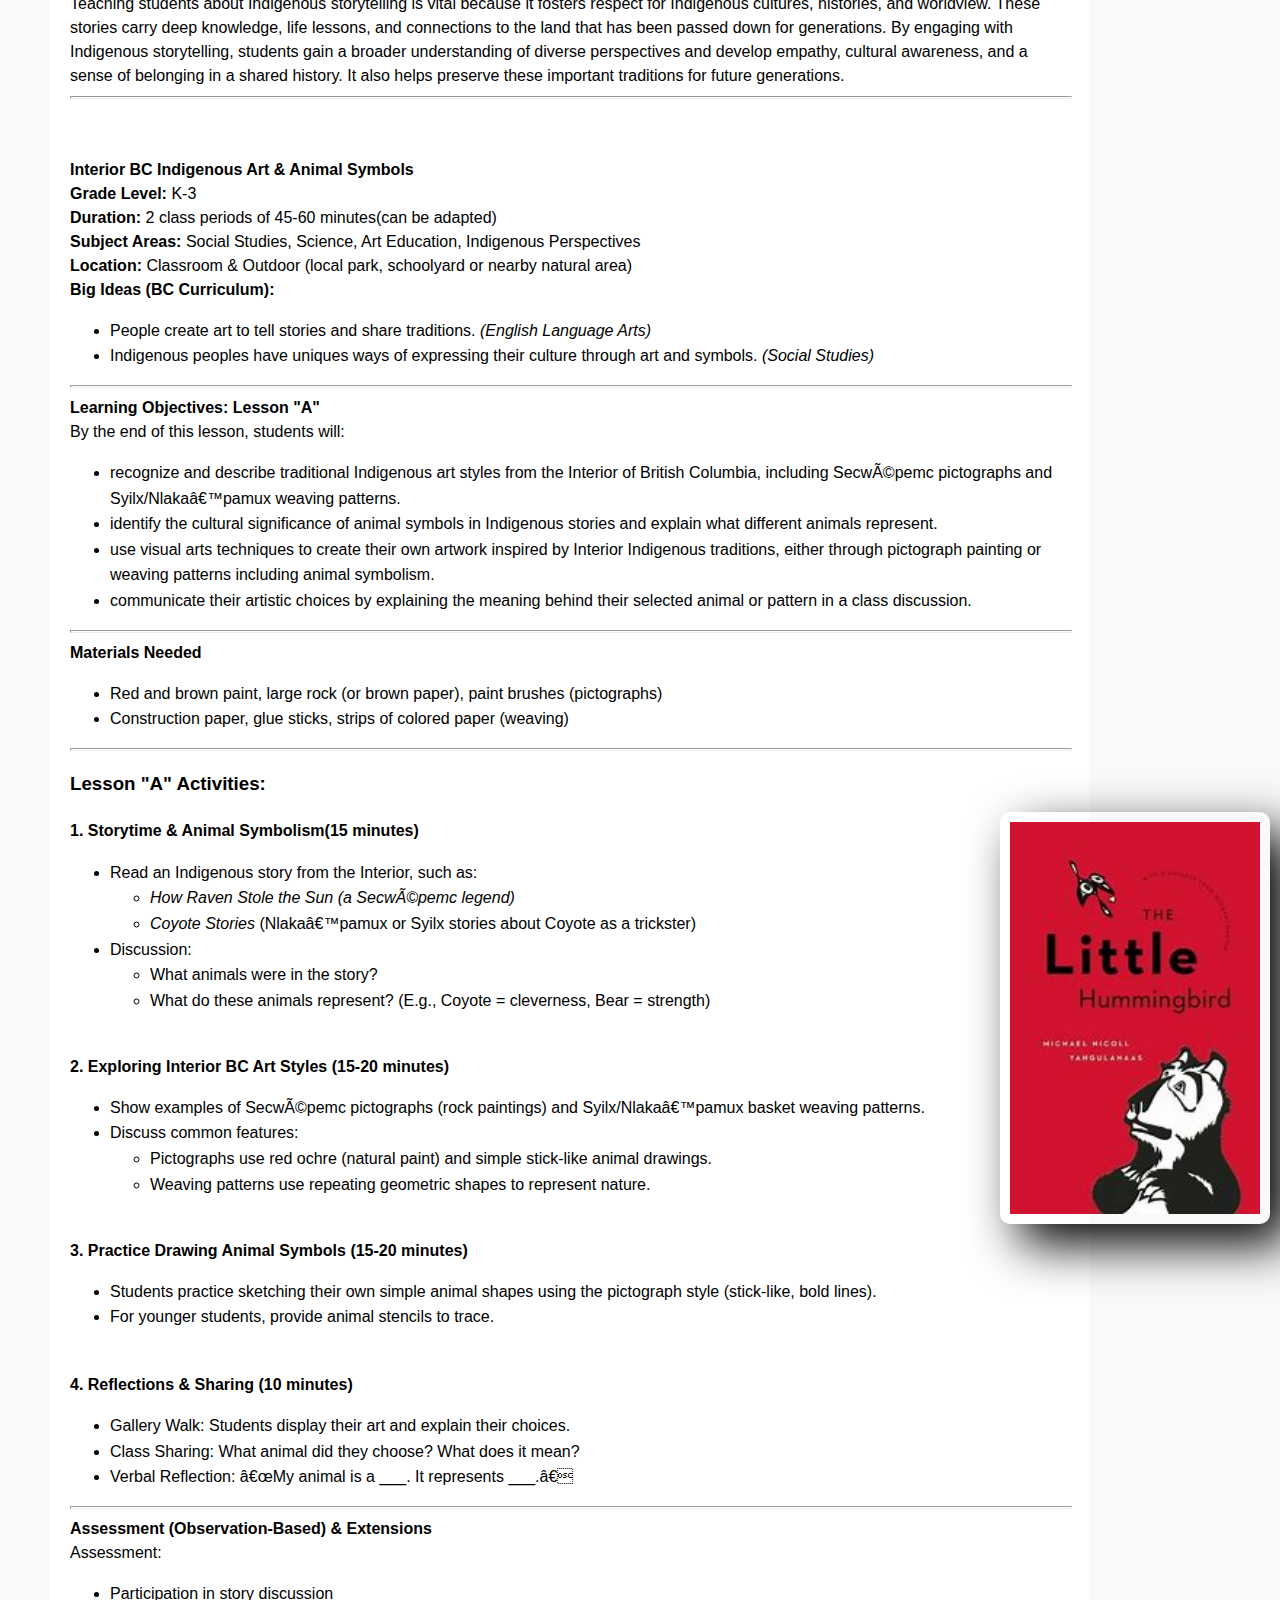
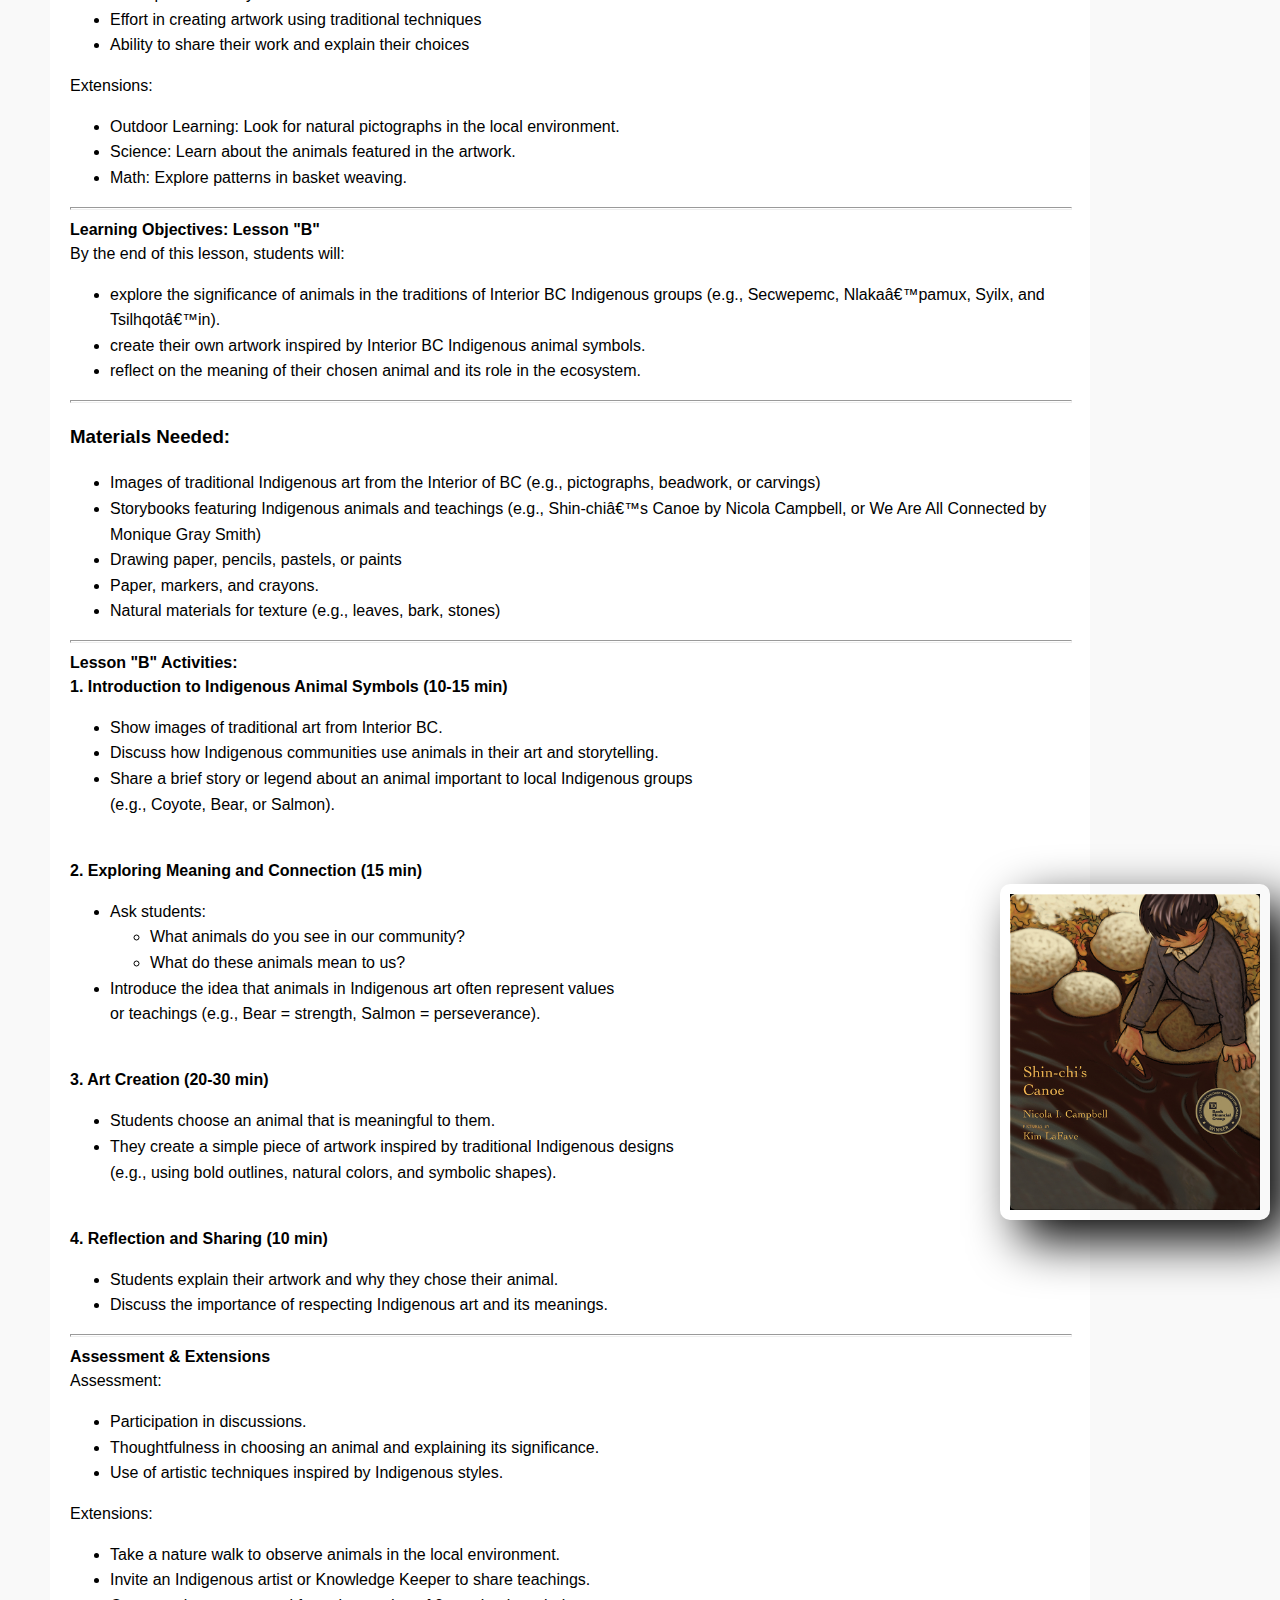
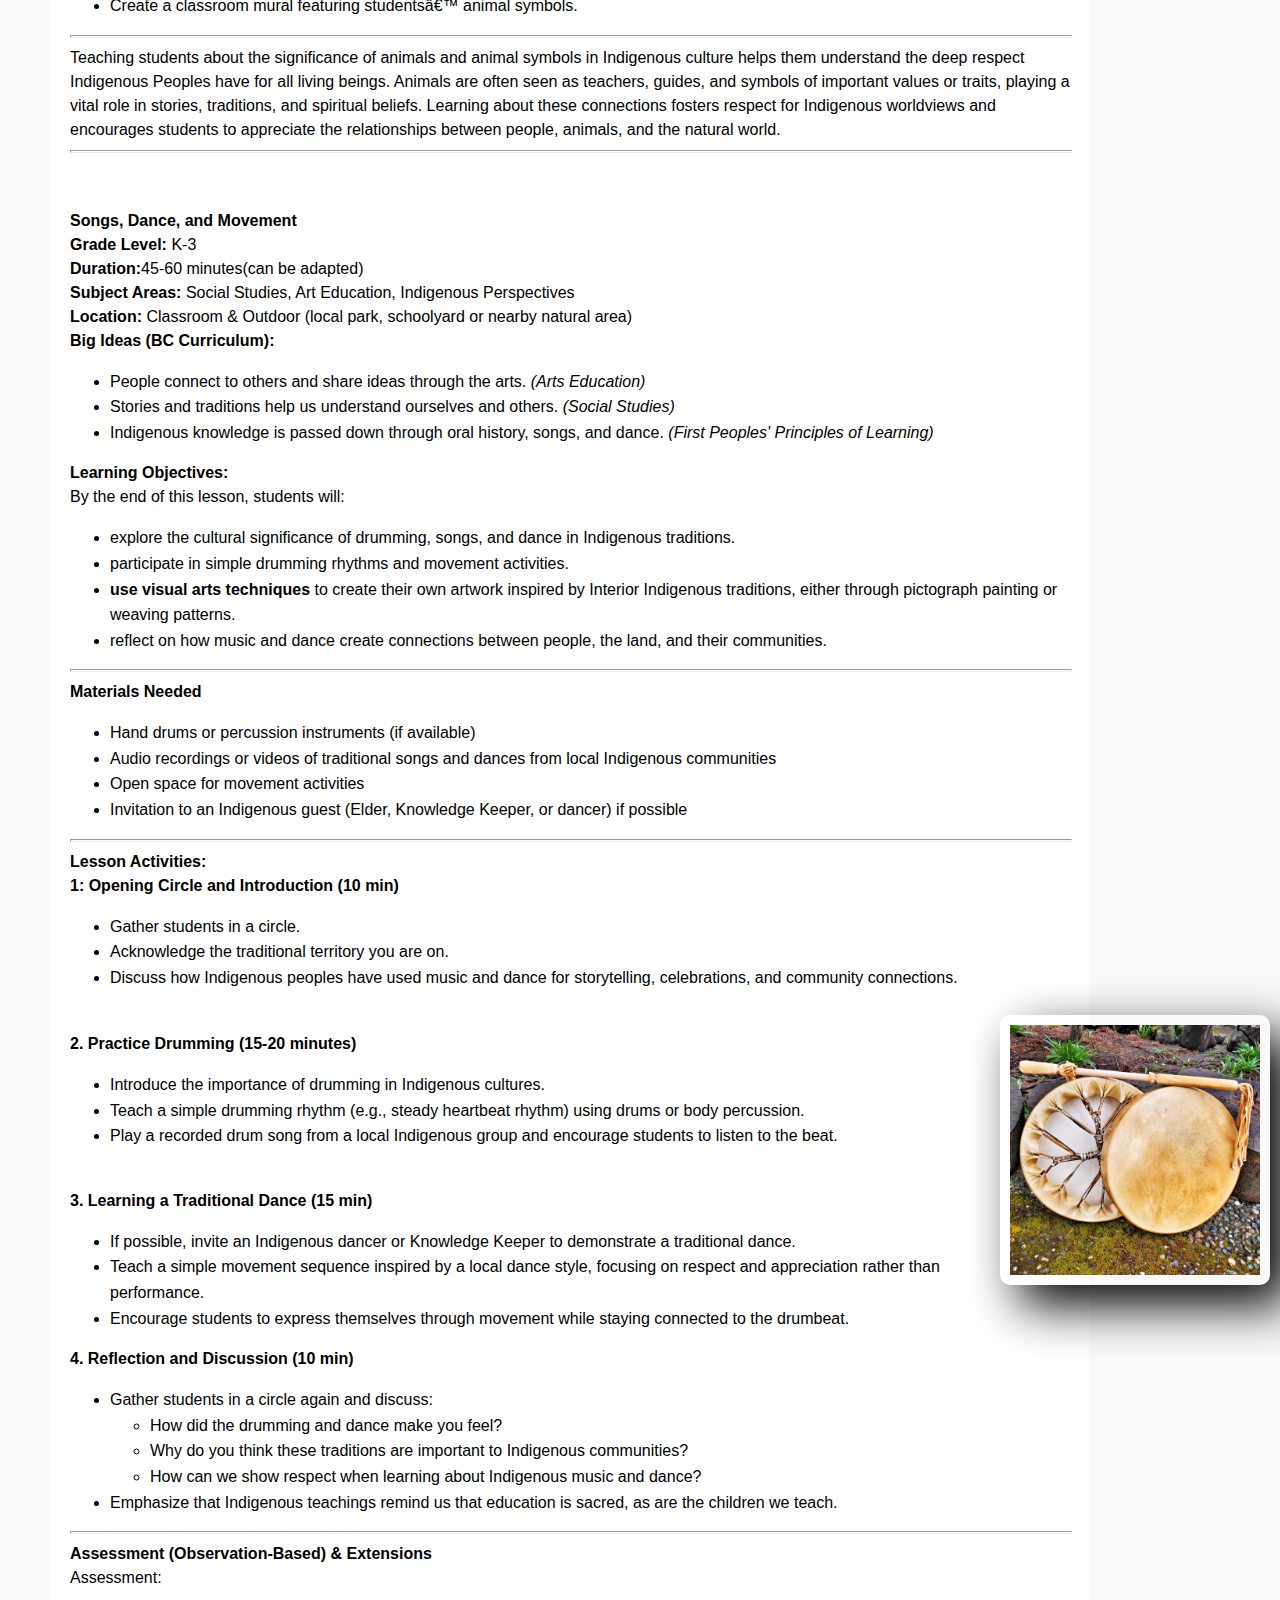
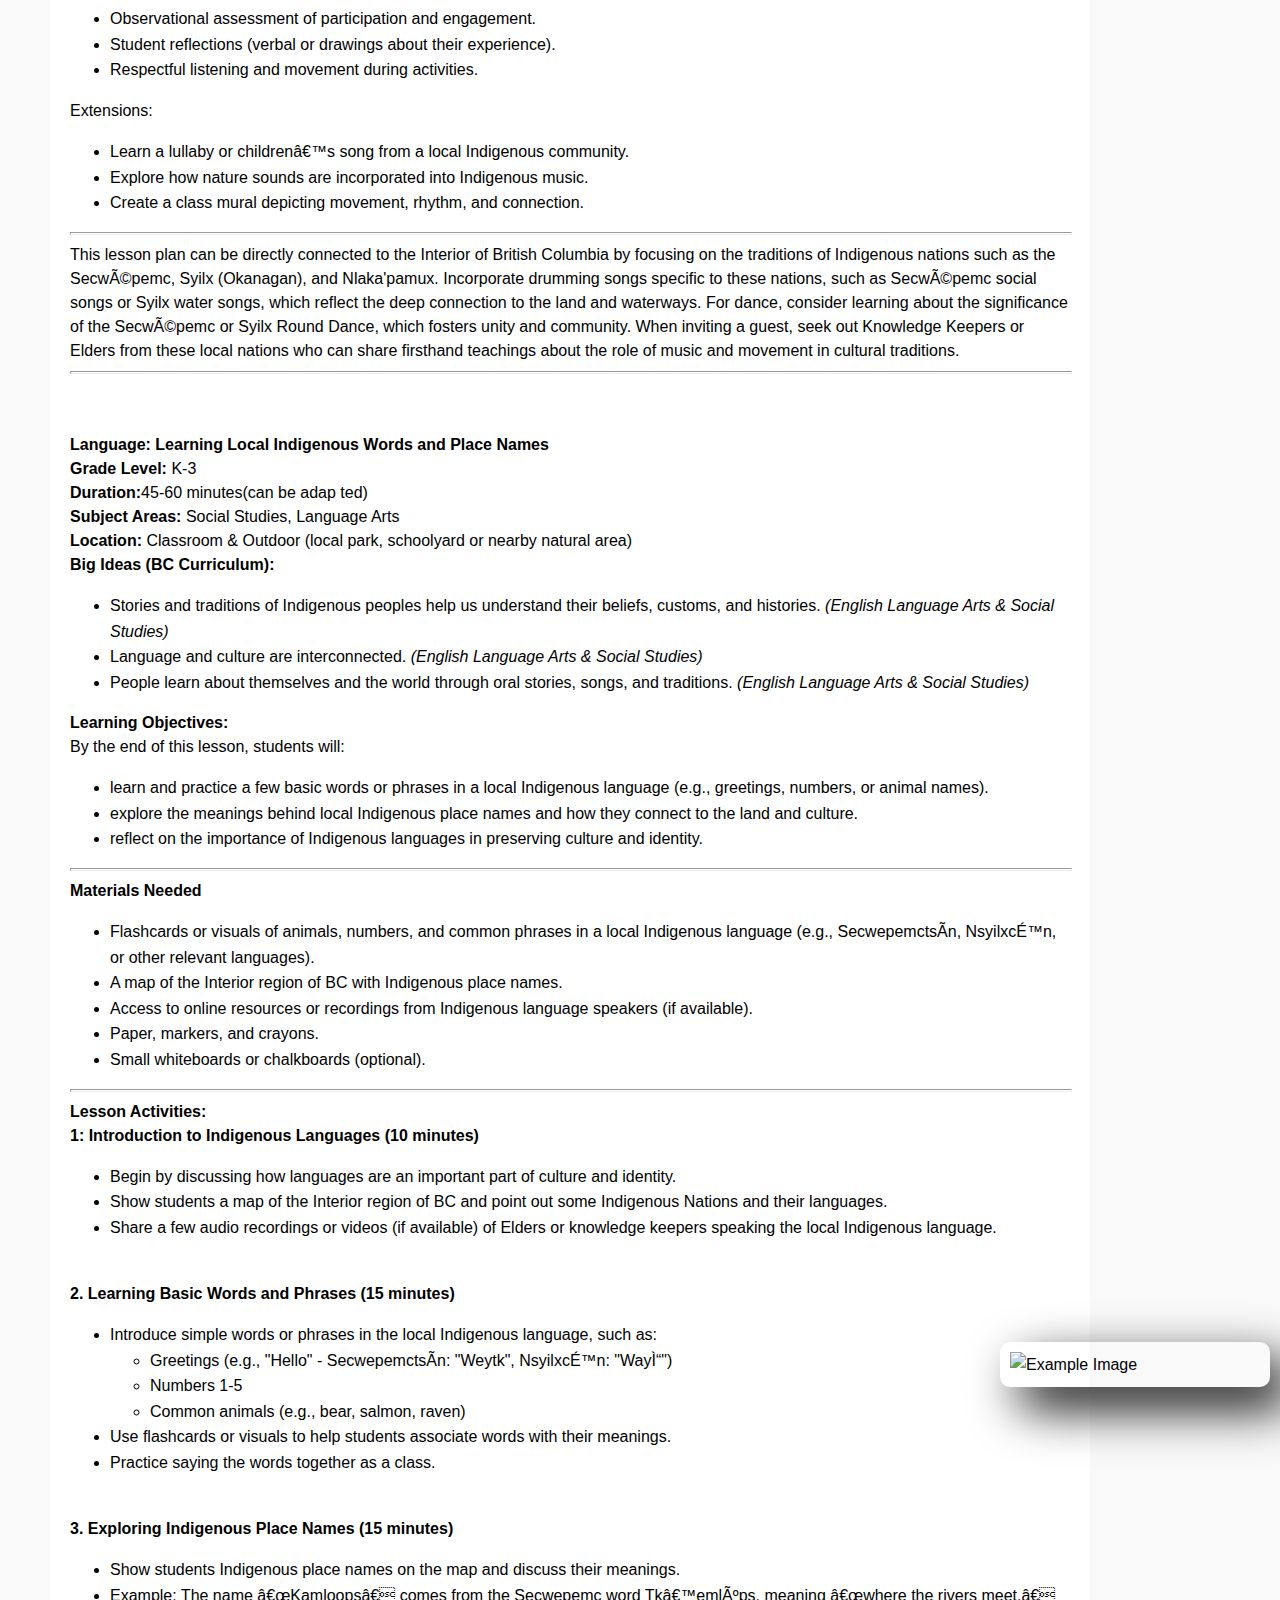
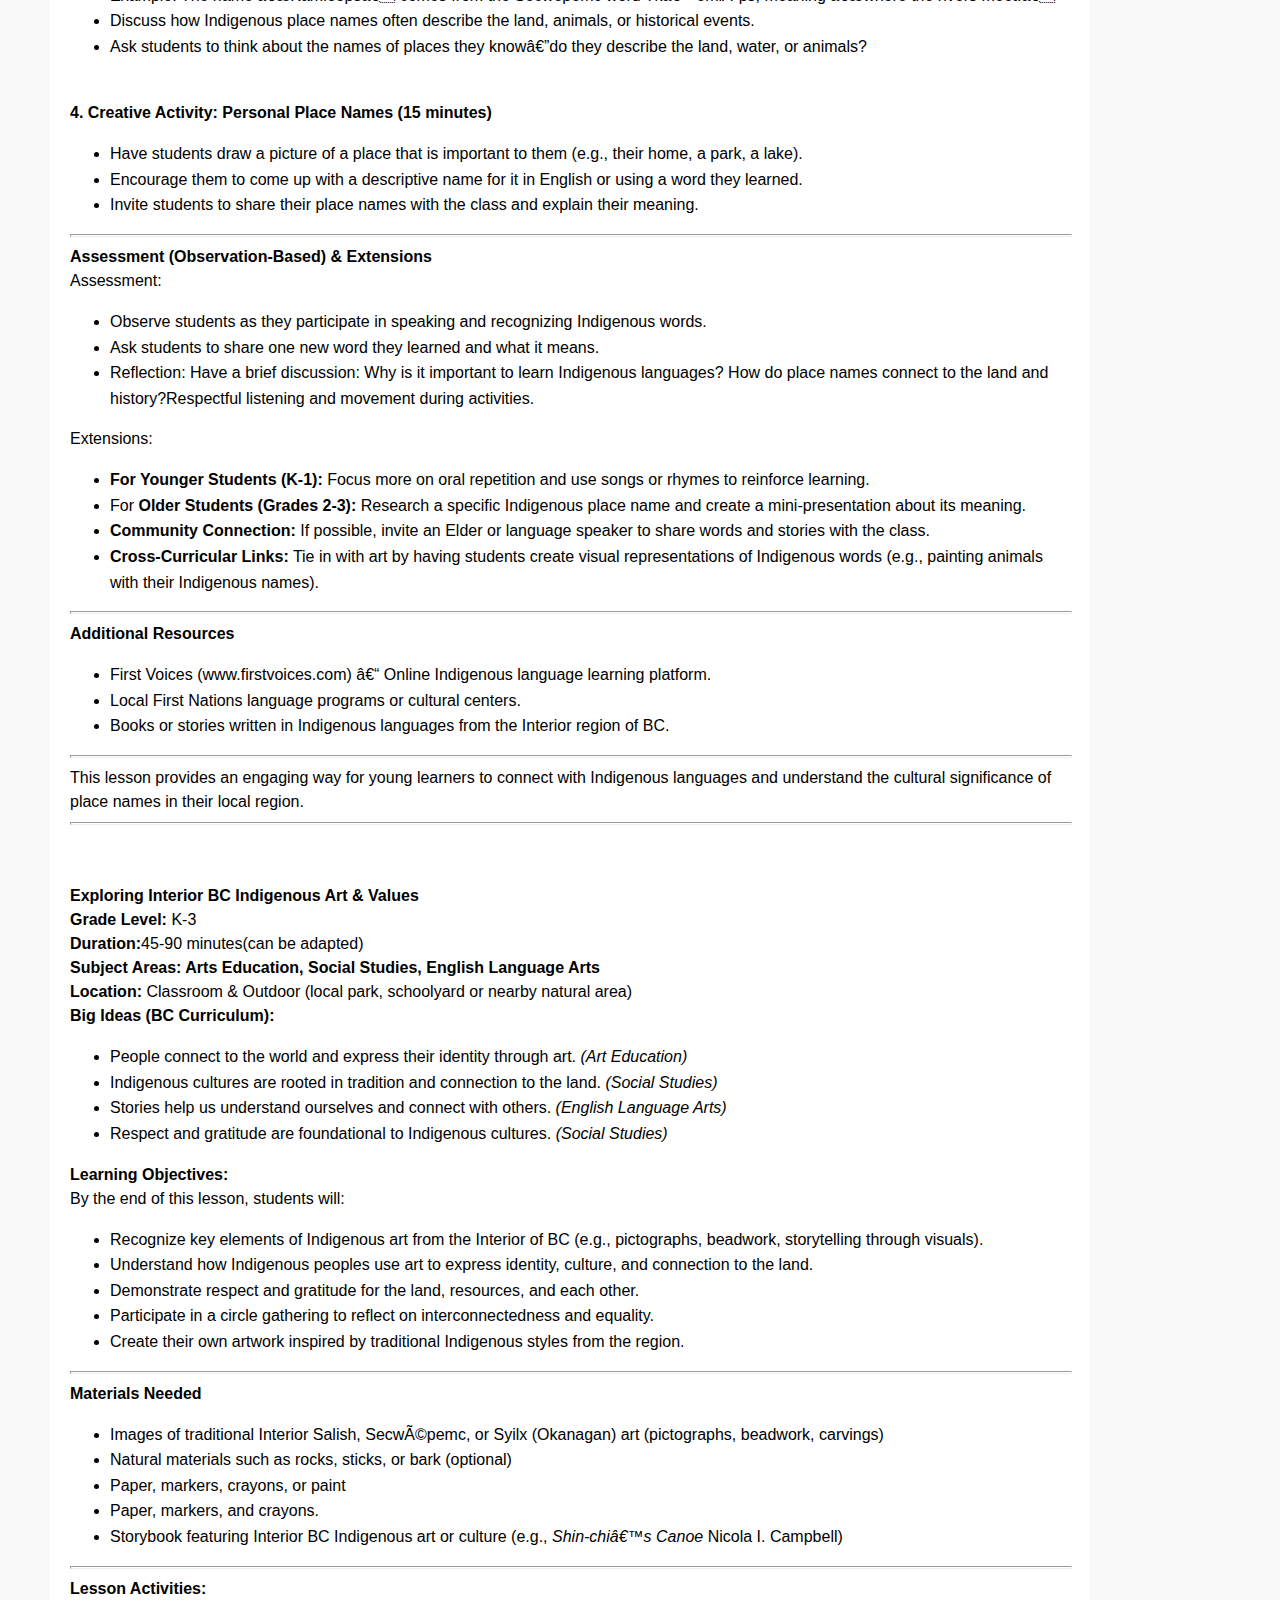
==== commit ab3e908b: "&" ====
--- a/index.html
+++ b/index.html
@@ -120,7 +120,7 @@
            Seasonal changes and the envrionment affect all living things. <em>(Science)</em>
         </li>
         <li>
-            Indigenous cultures have deep relationships with the land. <em>(Social Studies/Science)</em>
+            Indigenous cultures have deep relationships with the land. <em>(Social Studies & Science)</em>
         </li>
     </ul>
     <p>
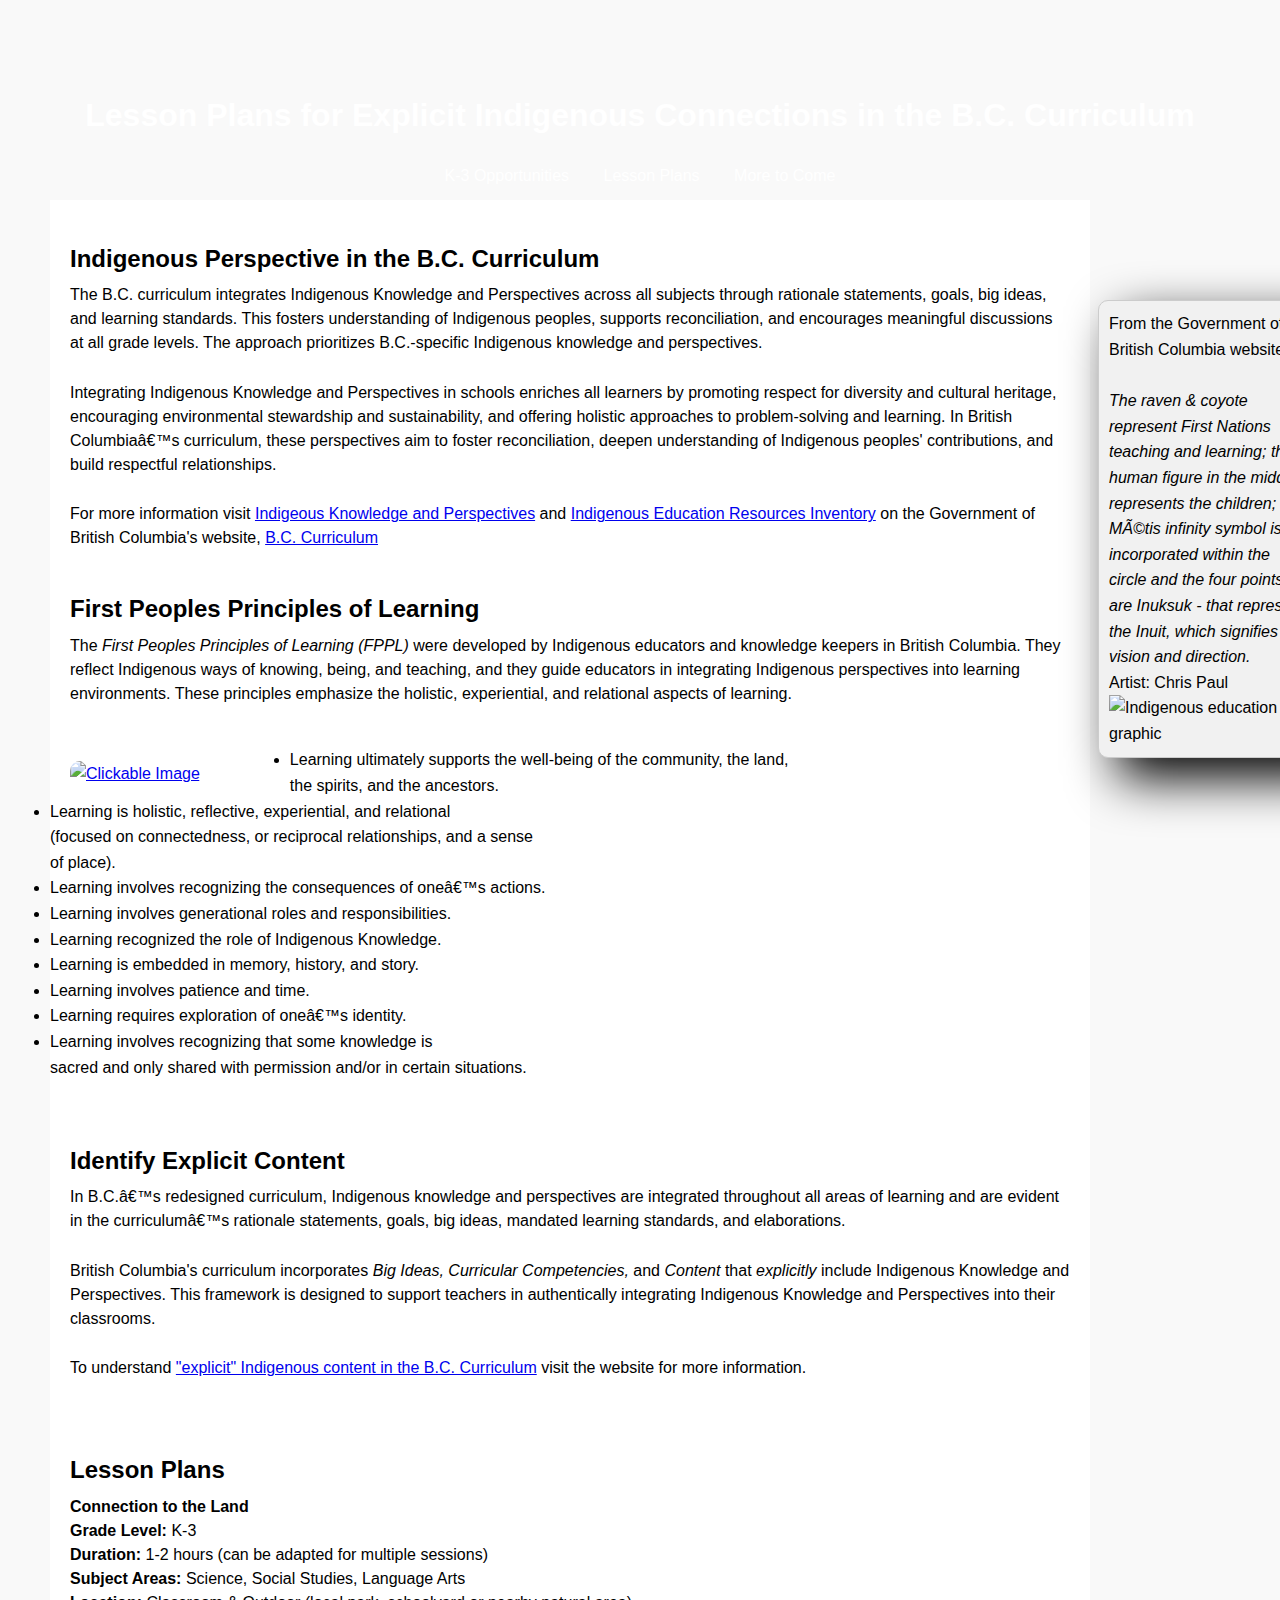
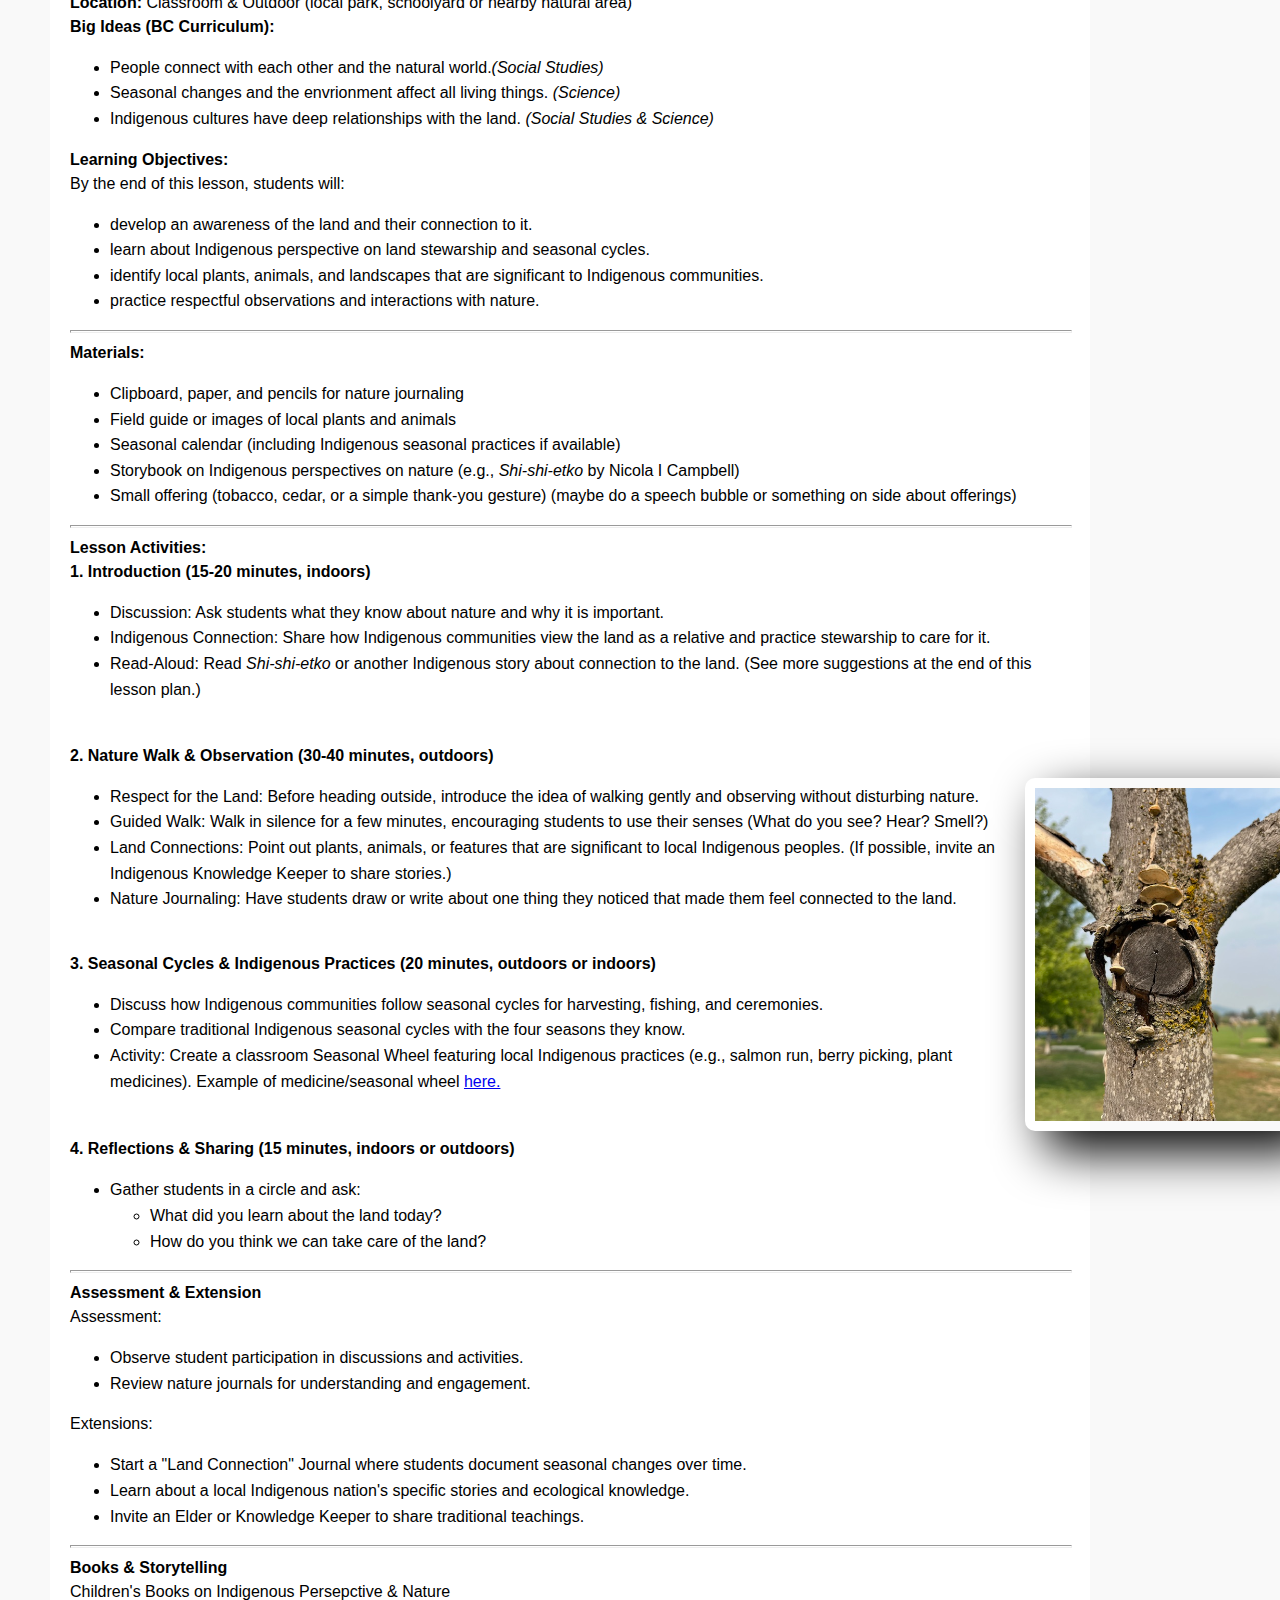
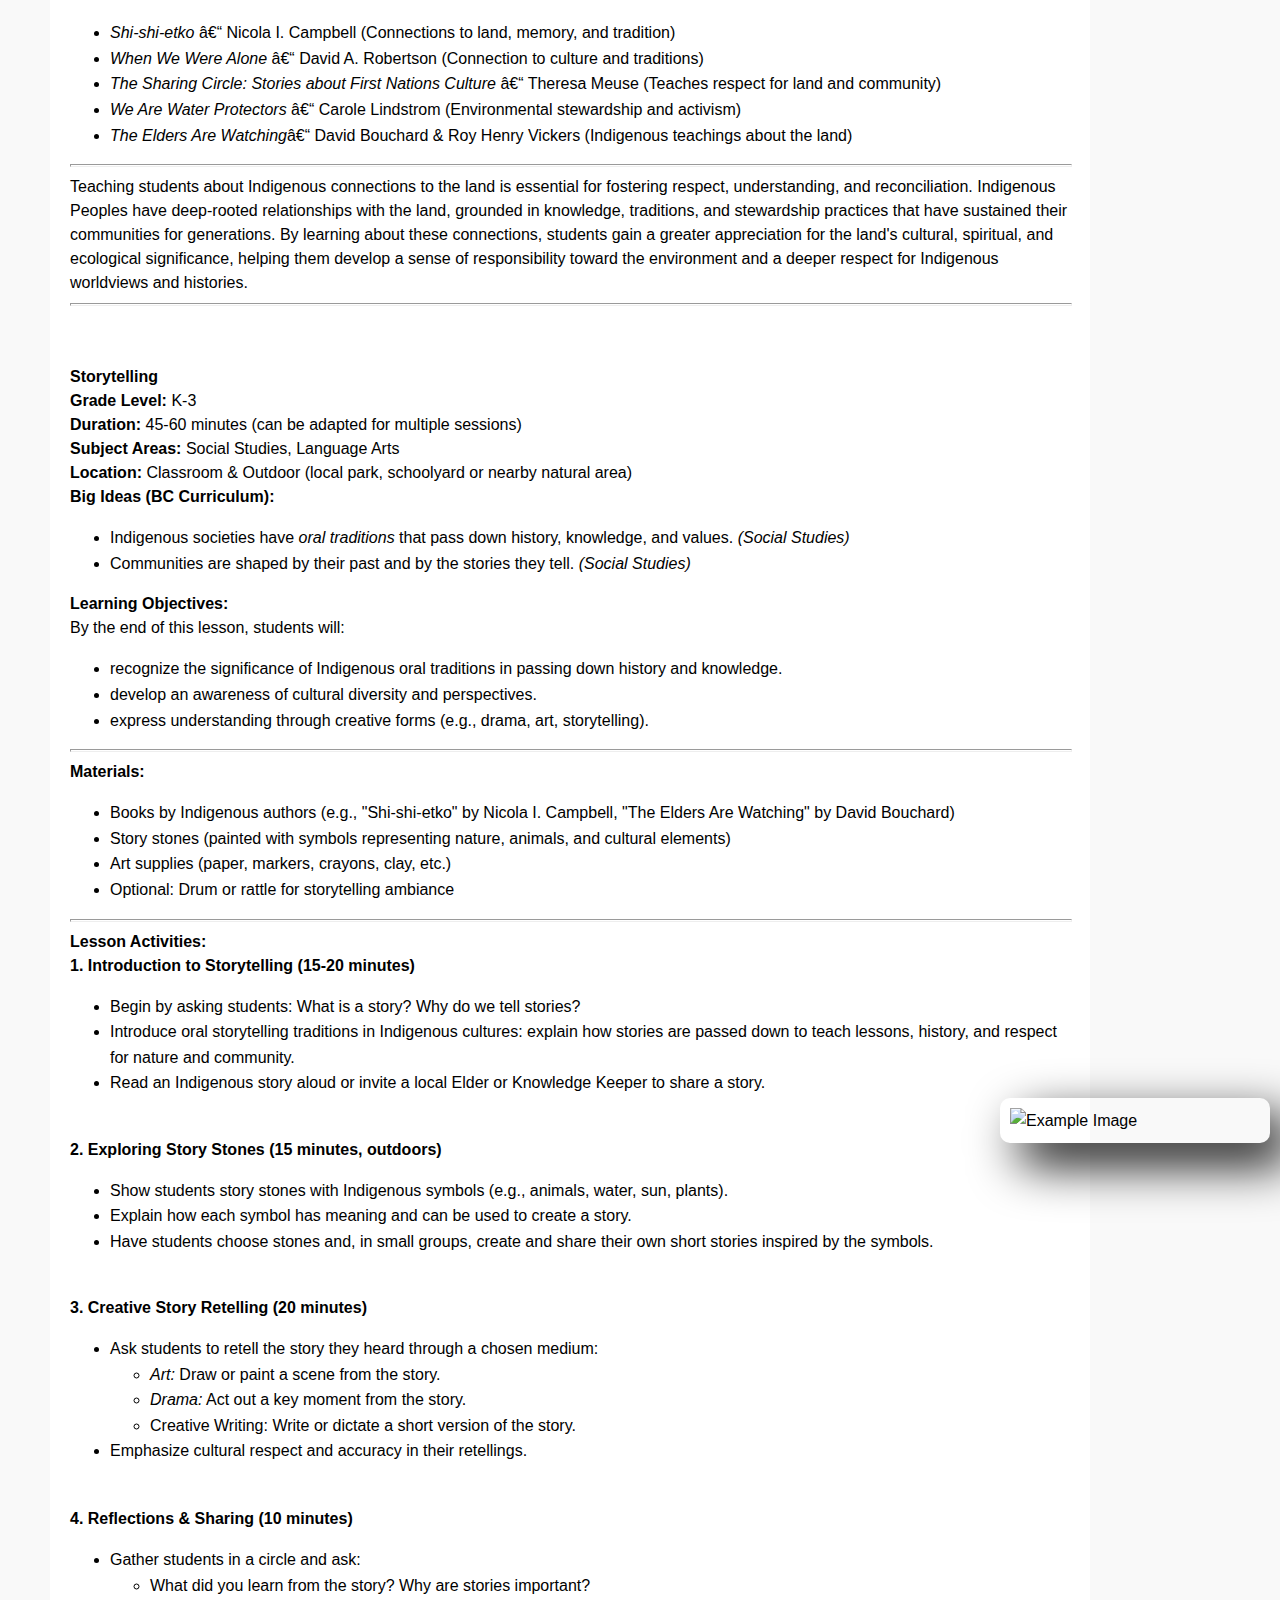
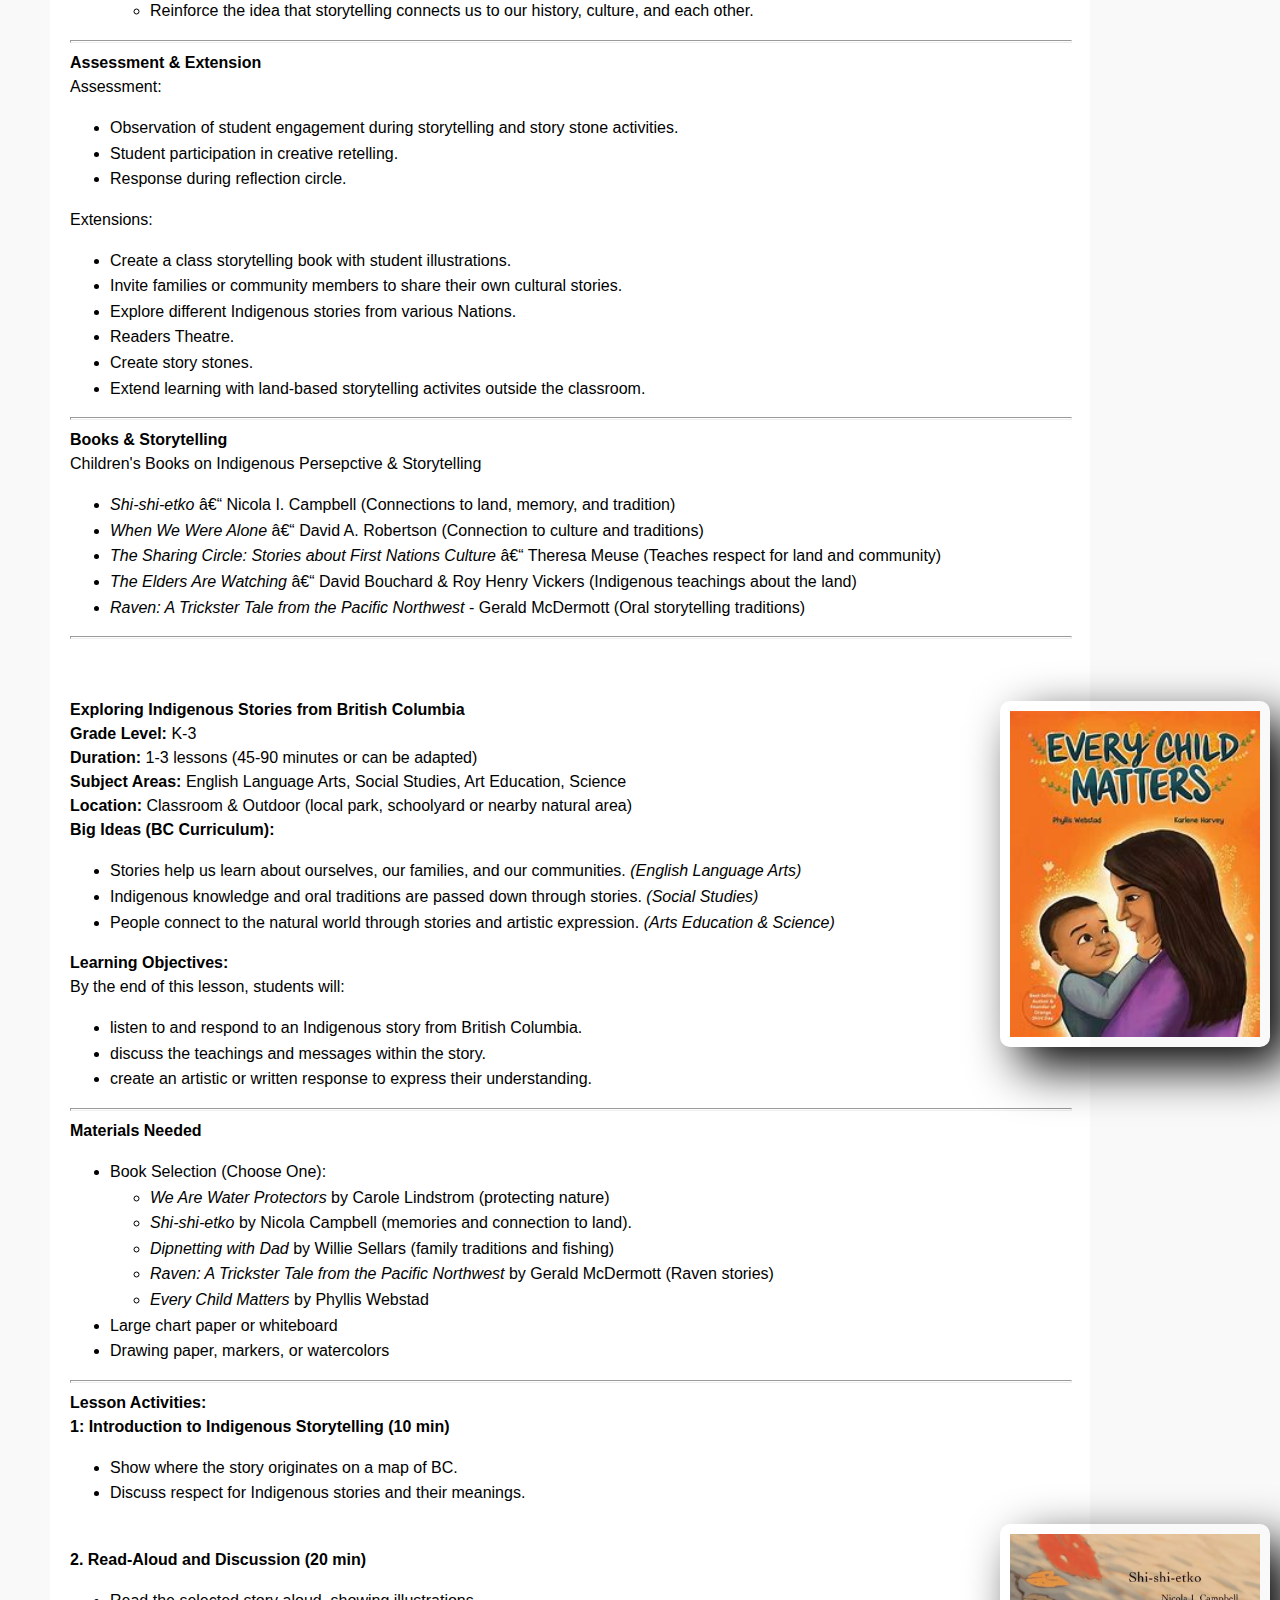
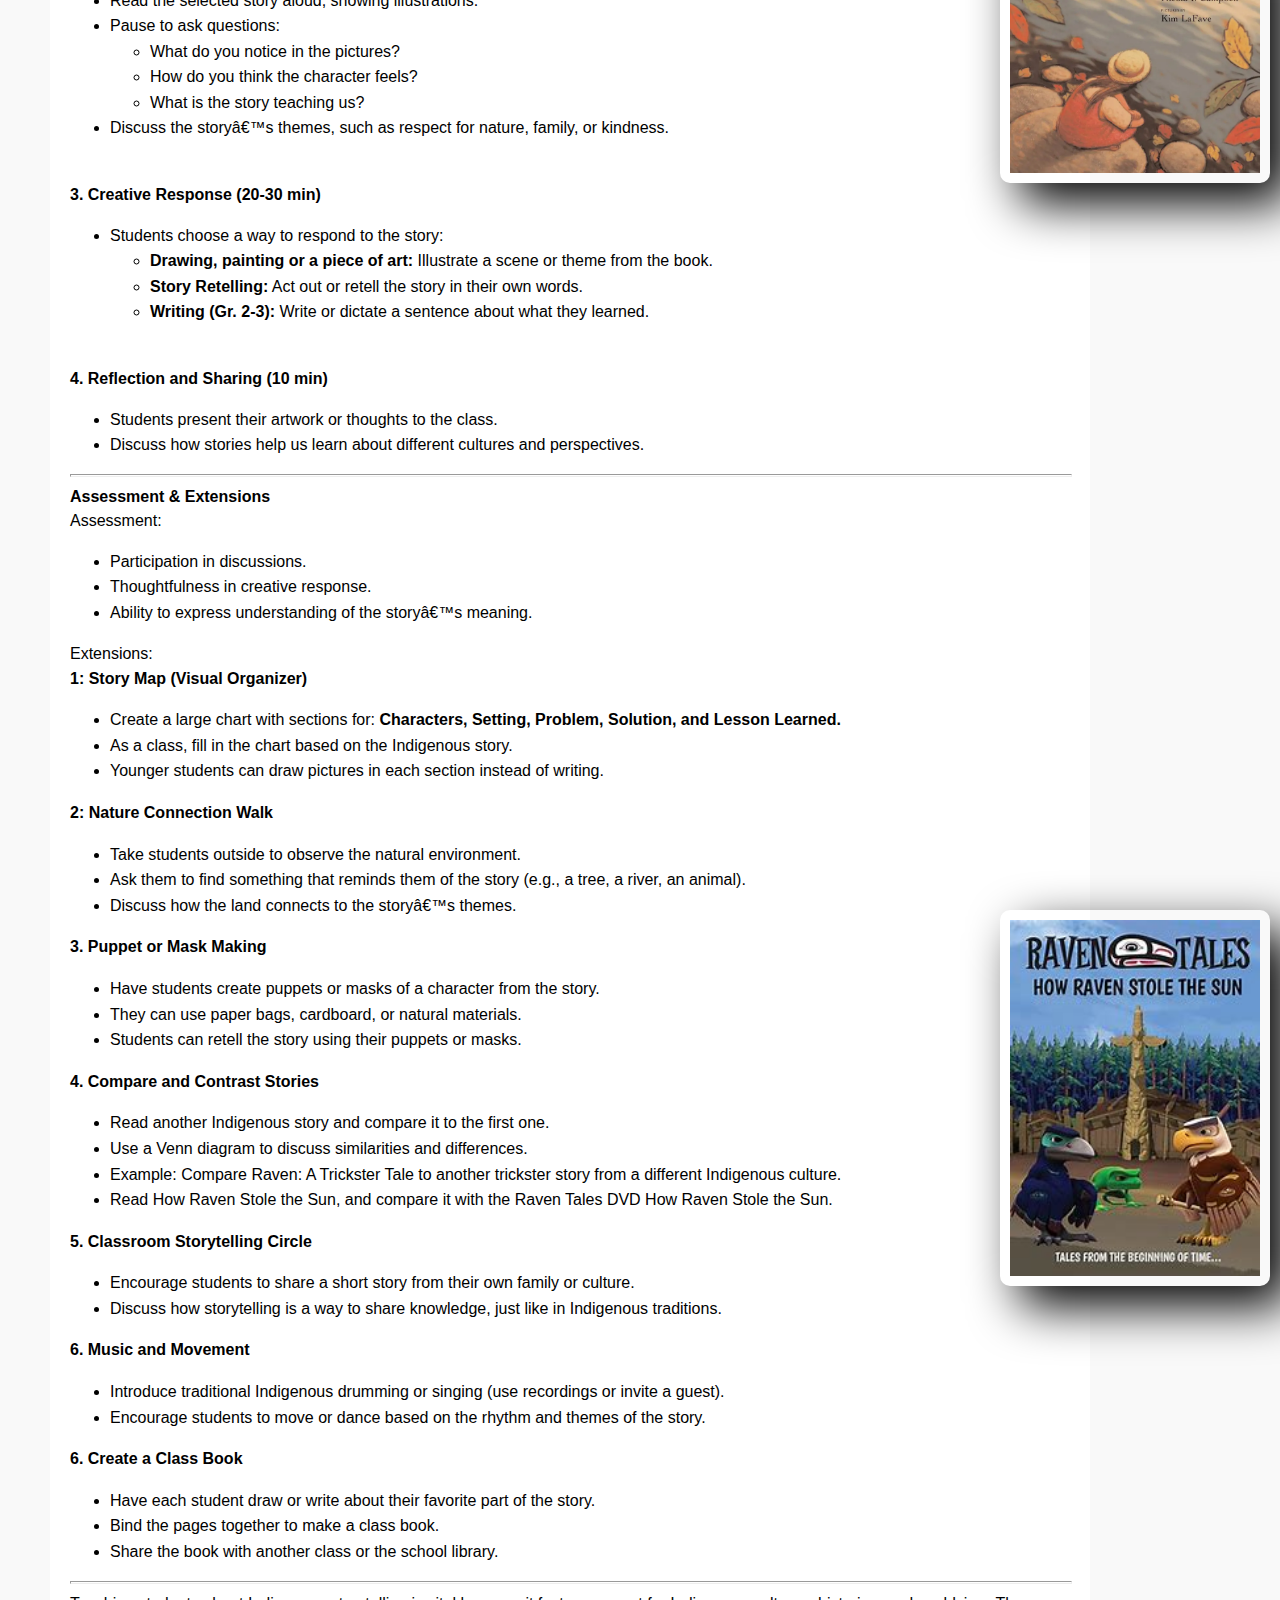
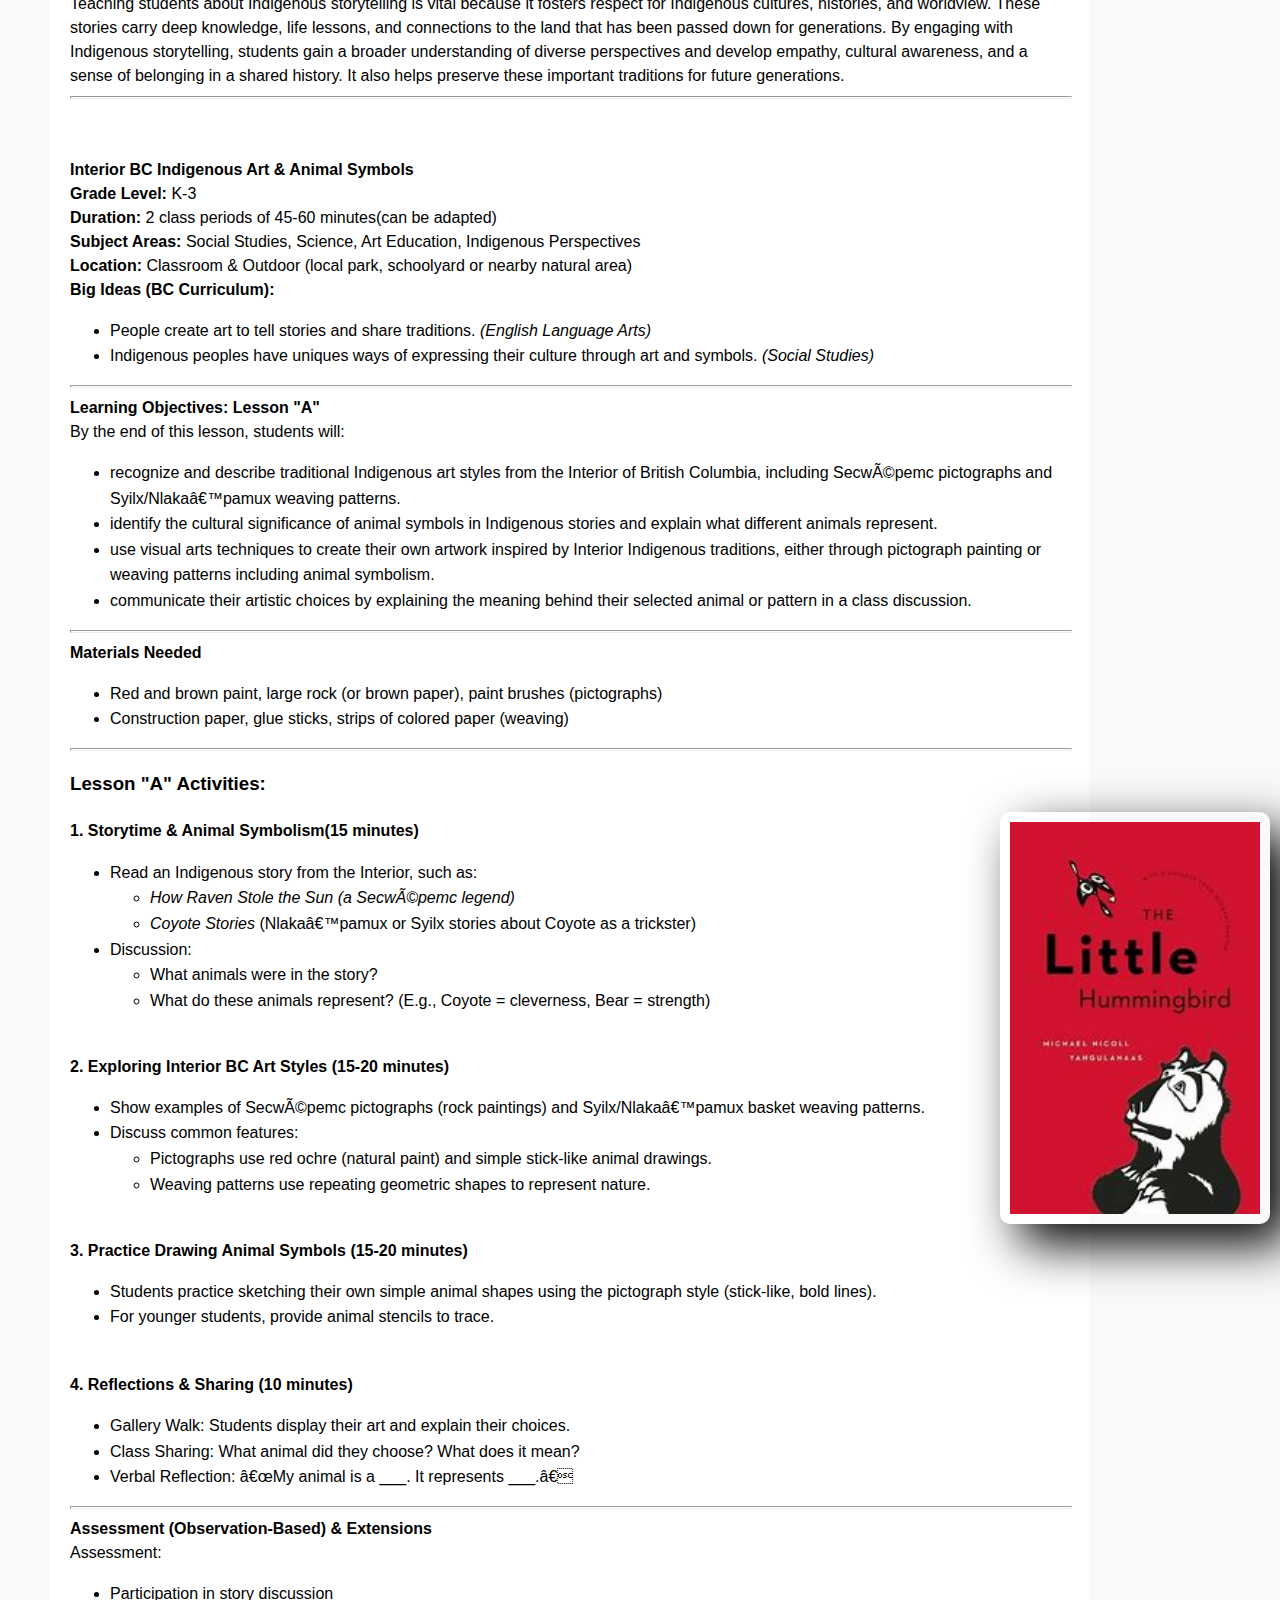
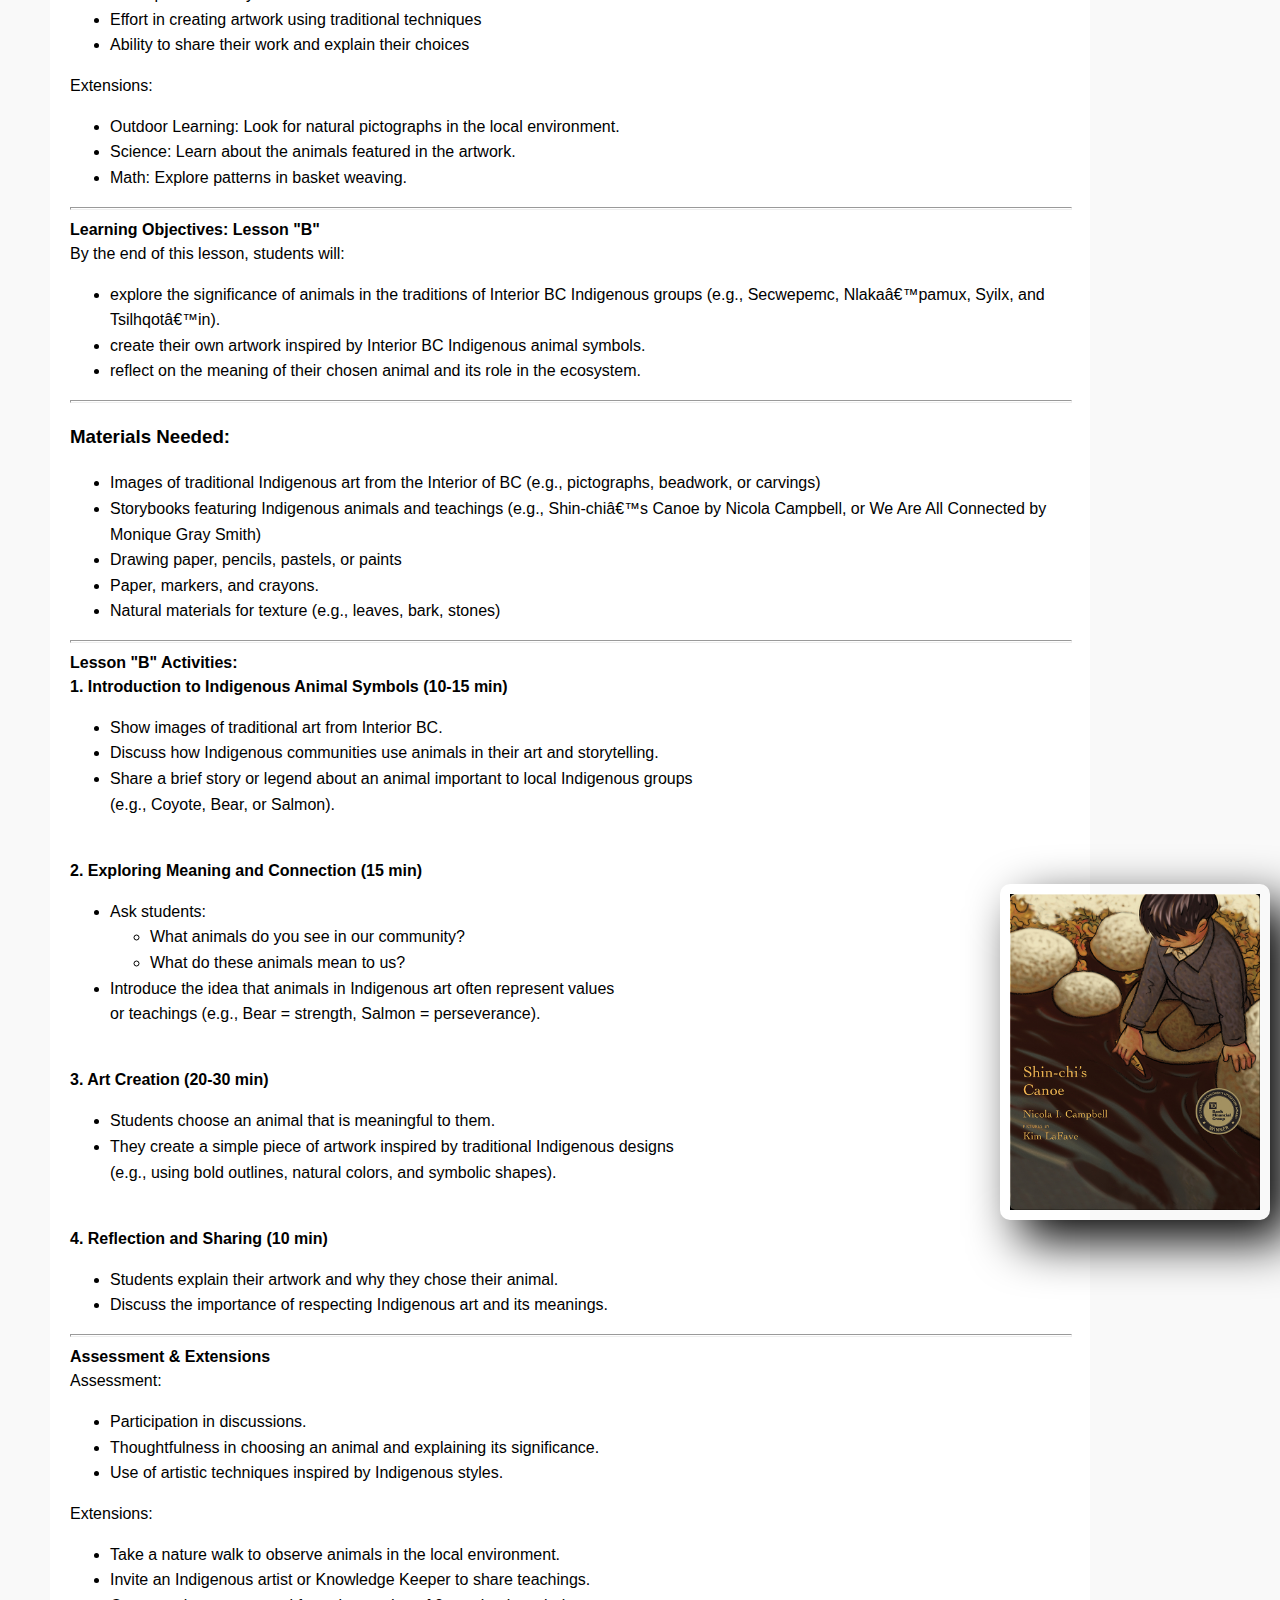
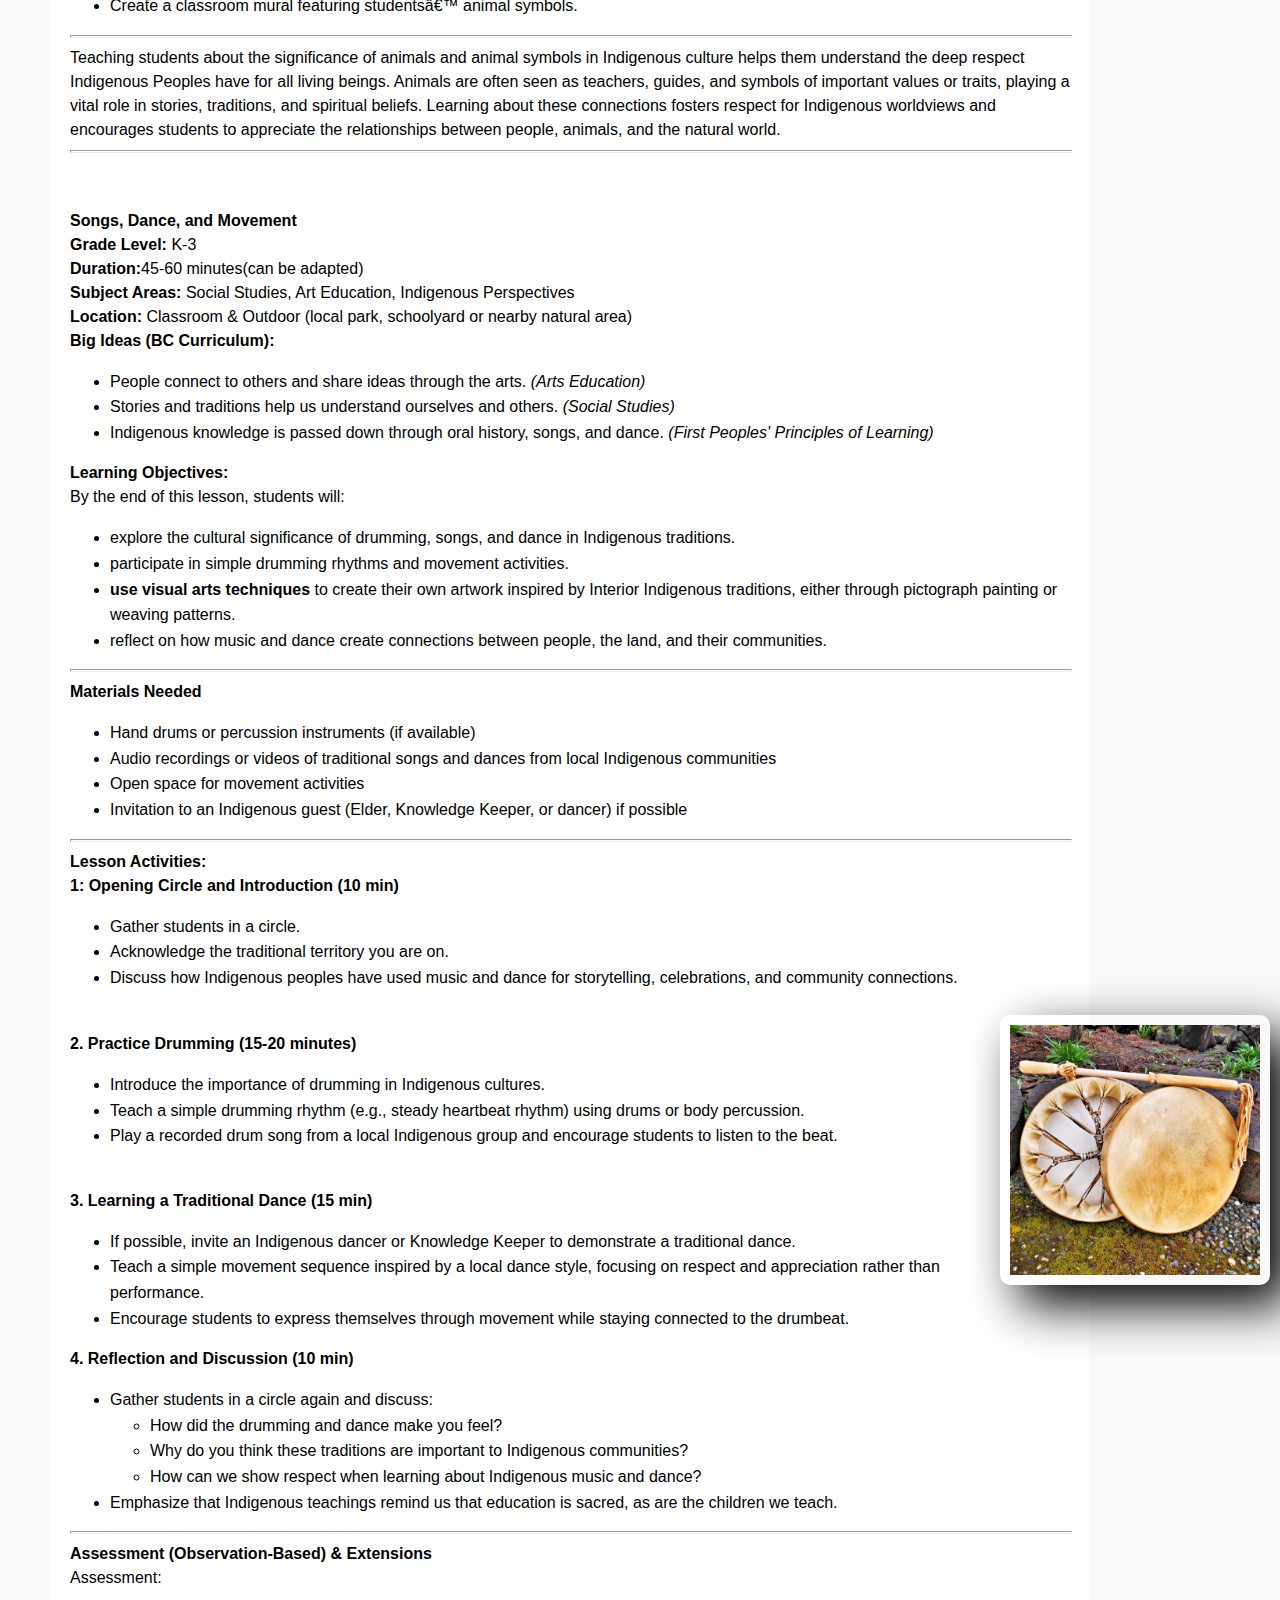
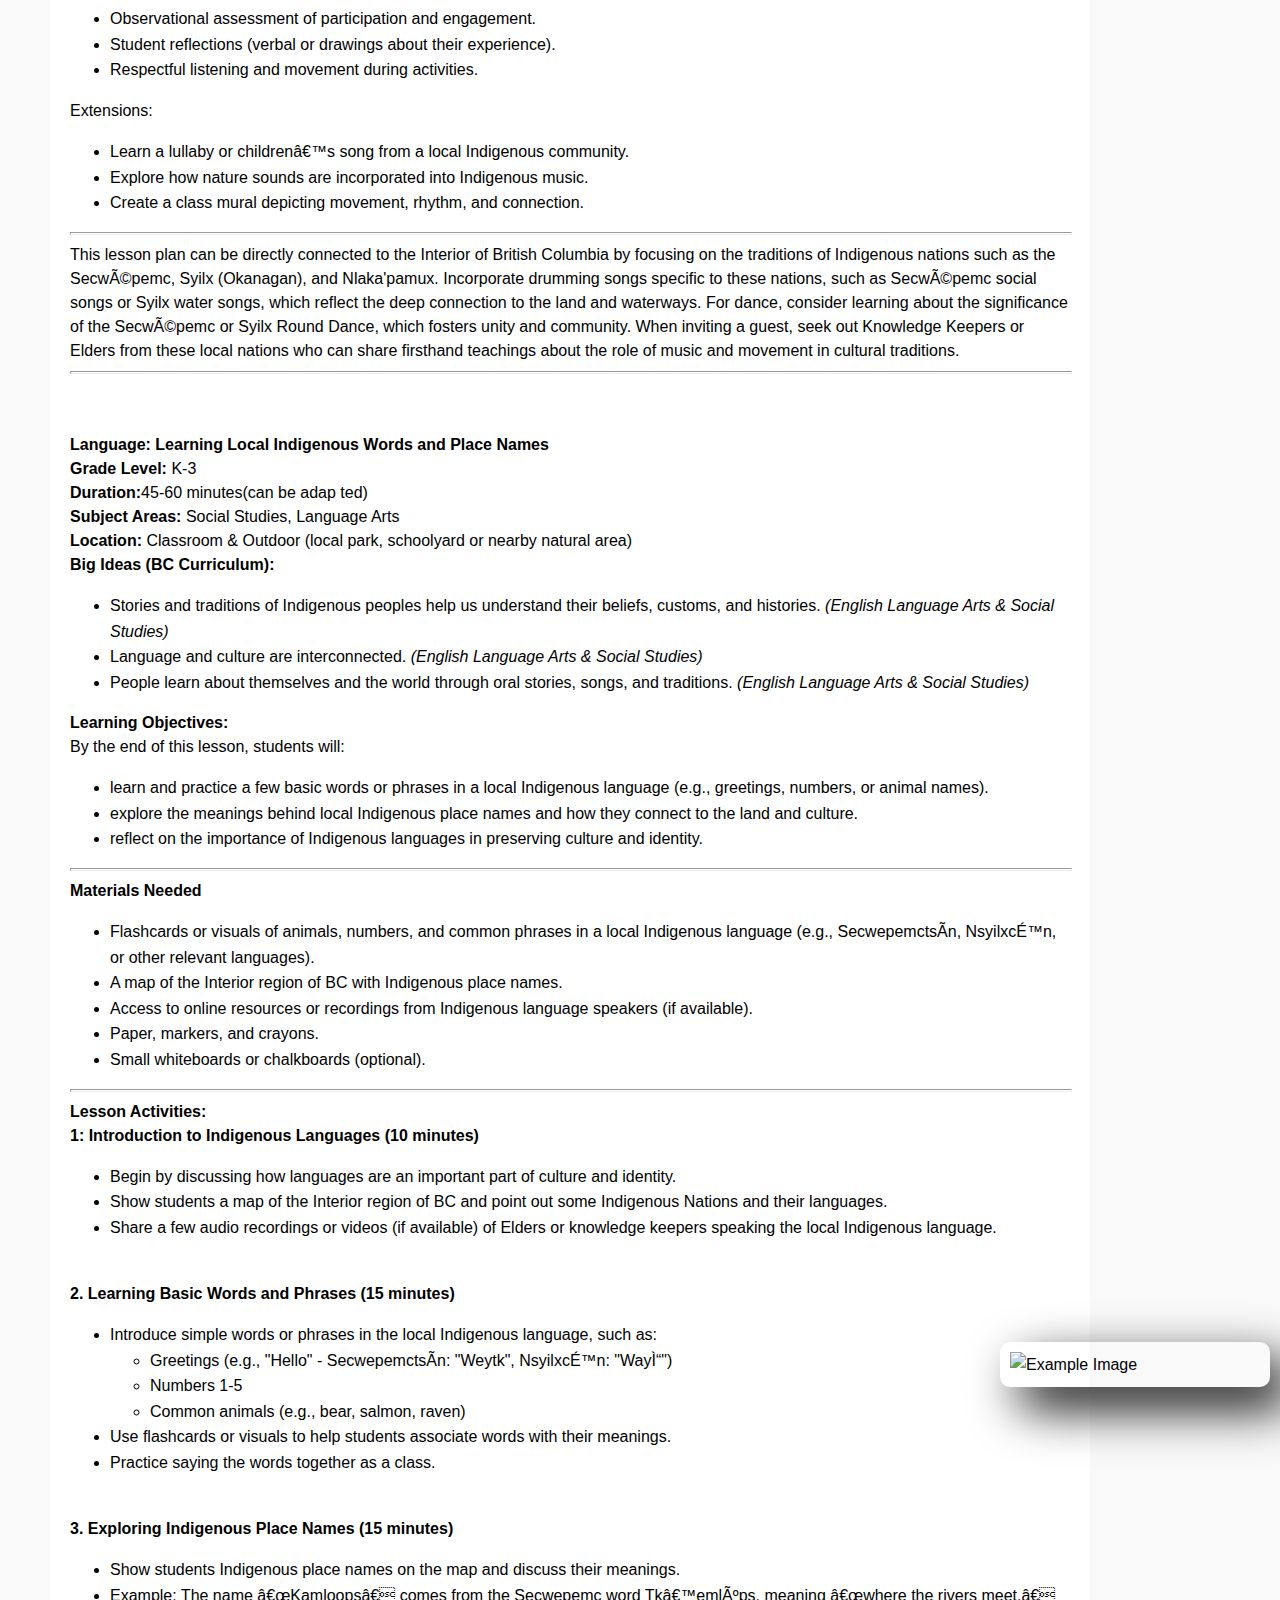
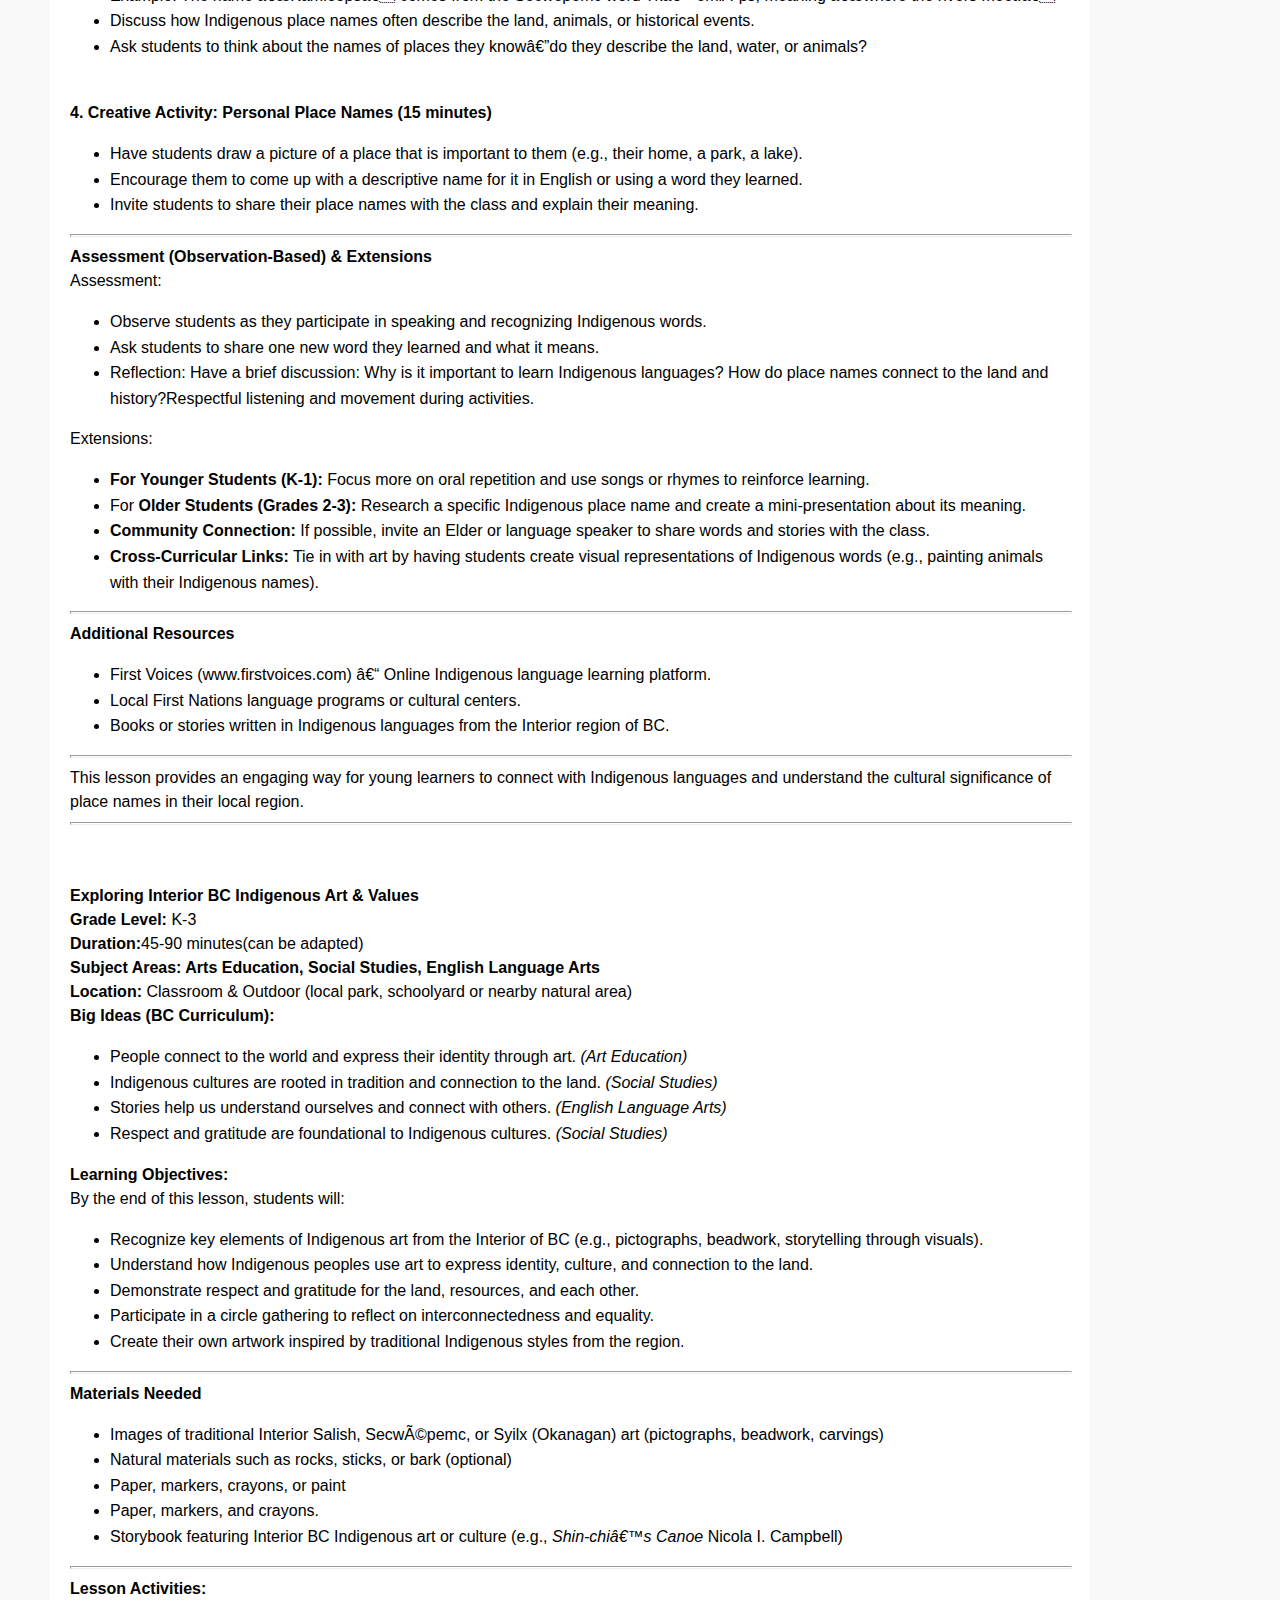
==== commit d0da3670: "speech bubble adjustment" ====
--- a/index.html
+++ b/index.html
@@ -26,13 +26,23 @@
 
                 <p>For more information visit  <a href="https://curriculum.gov.bc.ca/curriculum/indigenous-education-resources/indigenous-knowledge-and-perspectives-k-12-curriculum" target="_blank" class="website-link">Indigeous Knowledge and Perspectives</a> and <a href="https://curriculum.gov.bc.ca/sites/curriculum.gov.bc.ca/files/pdf/indigenous/indigenous-resources-inventory.pdf" target="_blank" class="website-link">Indigenous Education Resources Inventory</a> on the Government of British Columbia's website, <a href="https://curriculum.gov.bc.ca/" target="_blank" class="website-link">B.C. Curriculum</a>
 <br>
-                    <div class="container">
-                        <!--<p>This is some text that the speech bubble is beside.</p>-->
-        
-                        <div class="speech-bubble">From the Government of British Columbia website:<br><em>The raven & coyote represent First Nations teaching and learning; the human figure in the middle represents the children; the Métis infinity symbol is incorporated within the circle and the four points are Inuksuk - that represent the Inuit, which signifies vision and direction.</em>  <img src="https://www2.gov.bc.ca/assets/gov/education/ways-to-learn/aboriginal-education/abed_logo_lrg.png" alt="indigenous education graphic" style="width: 100px; height: auto;"><br>Artist: Chris Paul</div>
-                        
-                    </div>
                     
+
+<div class="container">
+
+    <div class="speech-bubble">
+      <div class="text-content">
+        From the Government of British Columbia website:<br>
+        <em><br>
+          The raven & coyote represent First Nations teaching and learning; the human figure in the middle represents the children; the Métis infinity symbol is incorporated within the circle and the four points are Inuksuk - that represent the Inuit, which signifies vision and direction.
+        </em><br>
+        Artist: Chris Paul
+      </div>
+  
+      <img src="https://www2.gov.bc.ca/assets/gov/education/ways-to-learn/aboriginal-education/abed_logo_lrg.png" alt="Indigenous education graphic">
+    </div>
+  
+  </div>
             </section>
             <h2>First Peoples Principles of Learning</h2>
             <p>The <em>First Peoples Principles of Learning (FPPL)</em> were developed by Indigenous educators and knowledge keepers in British Columbia. They reflect Indigenous ways of knowing, being, and teaching, and they guide educators in integrating Indigenous perspectives into learning environments. These principles emphasize the holistic, experiential, and relational aspects of learning.</p><br>
--- a/styles.css
+++ b/styles.css
@@ -74,10 +74,13 @@
     position: absolute; /* Position relative to the container */
     top: -250px; /* Align to the top of the container*/ /* Changed from 0 to -50spx to move it up the page */
     right: -250px; /* Move into the right margin */
-    width: 175px;
+    width: 200px;
     background-color: #f1f1f1;
     border: 1px solid #ccc;
-  
+    border-radius: 10px;
+    padding: 10px;
+    box-shadow: 20px 20px 50px black;
+    
 }
 
 p {
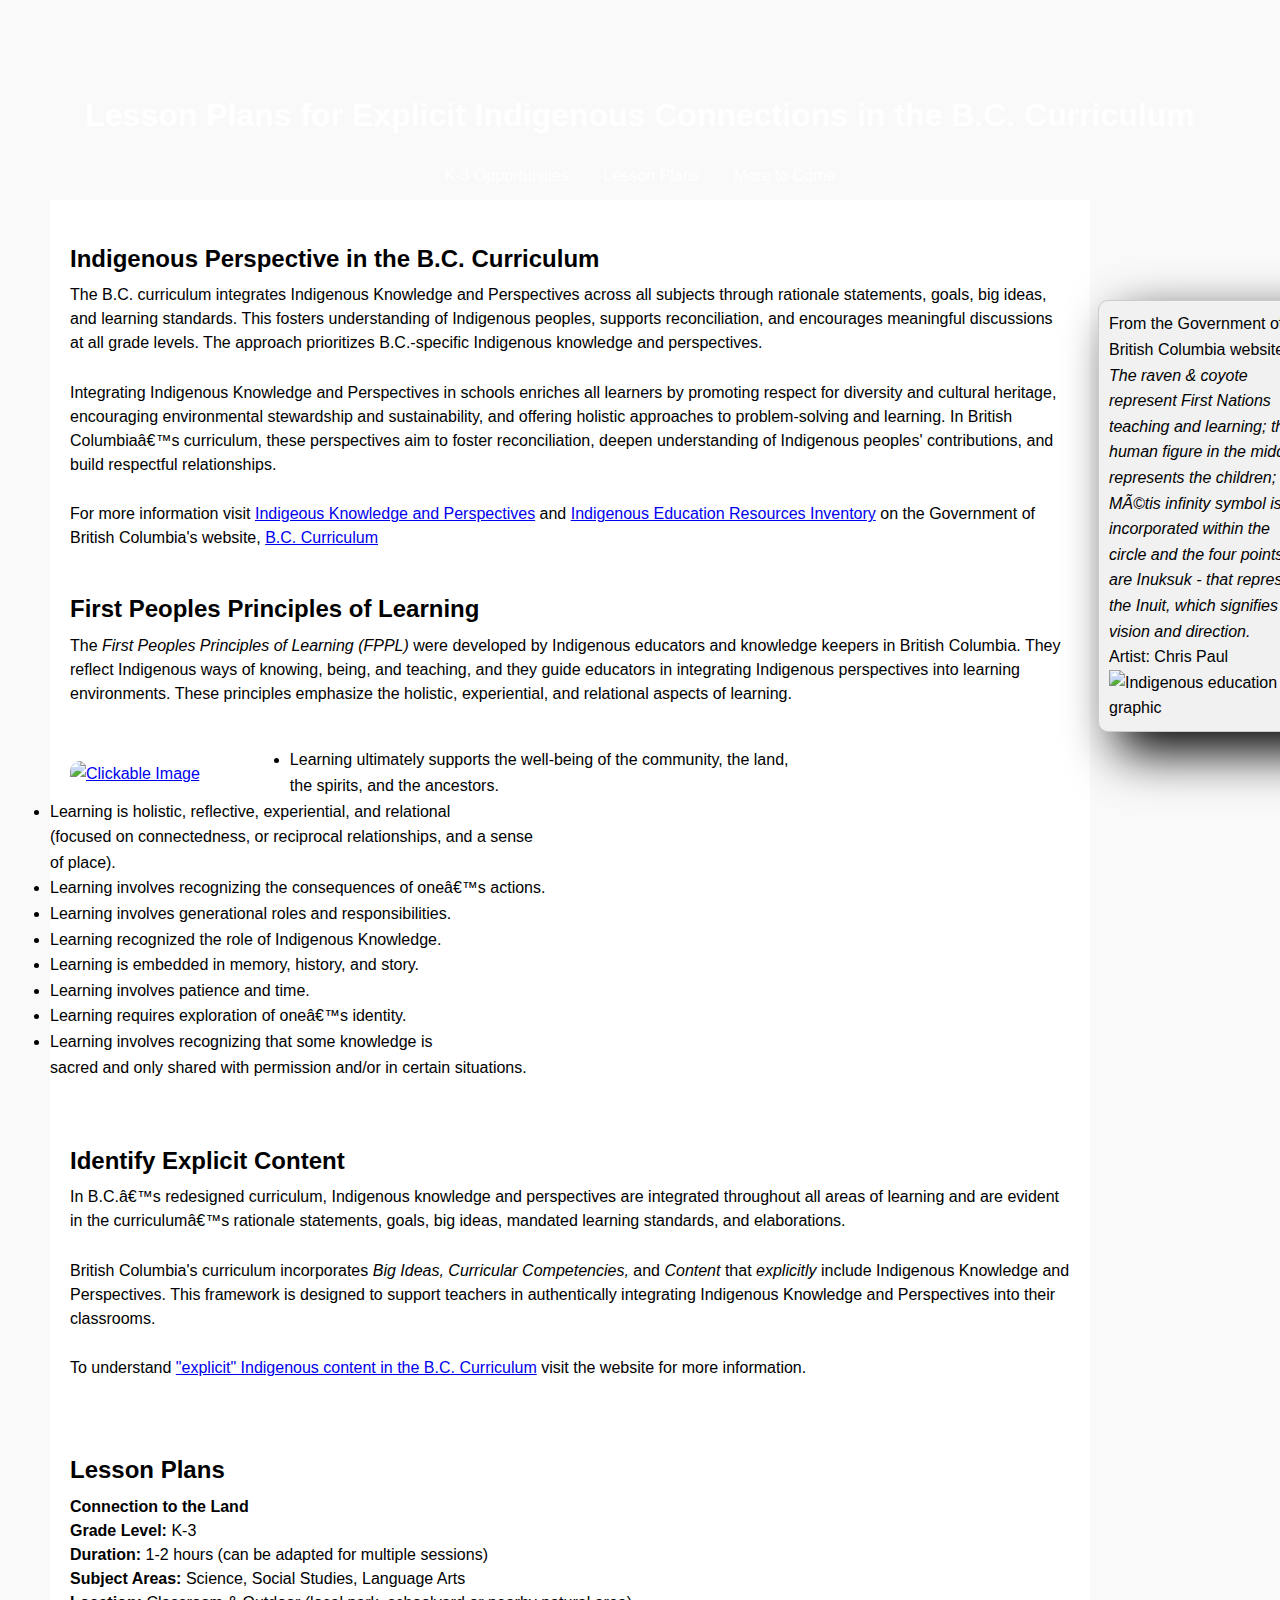
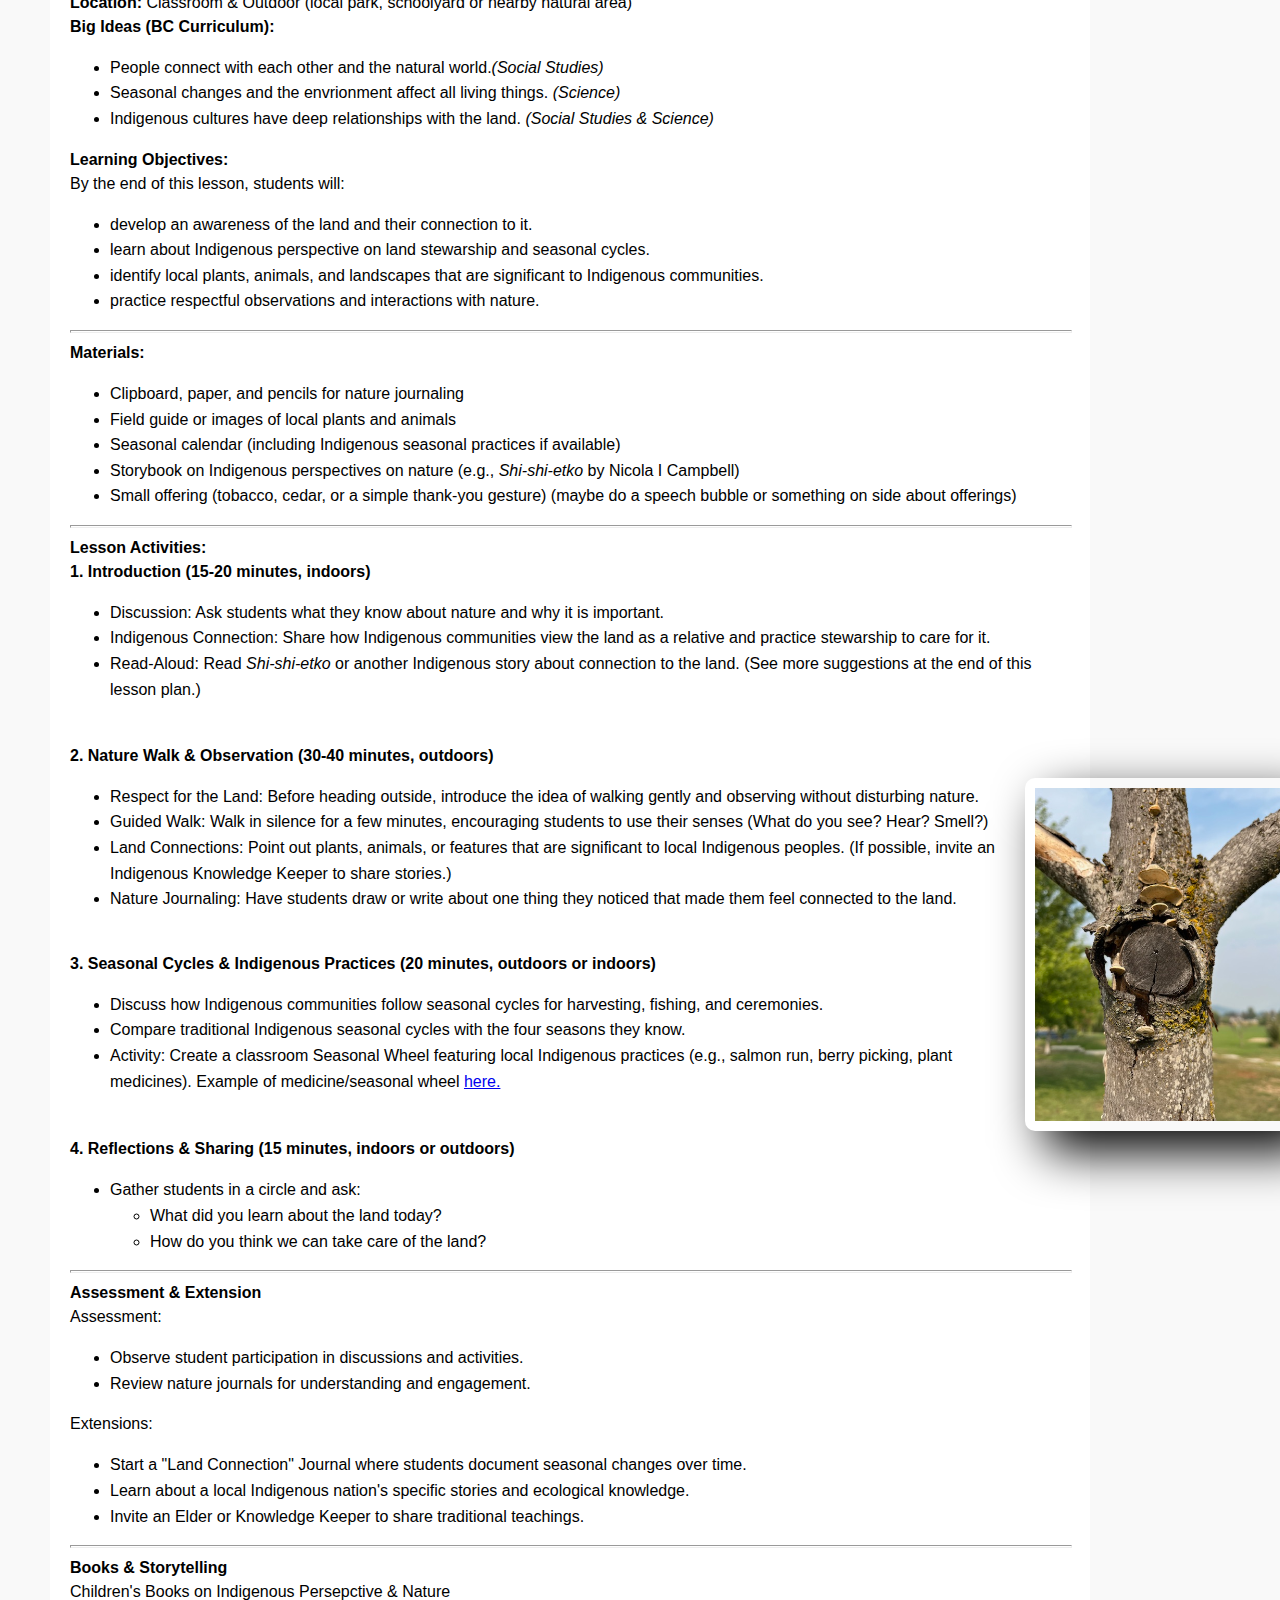
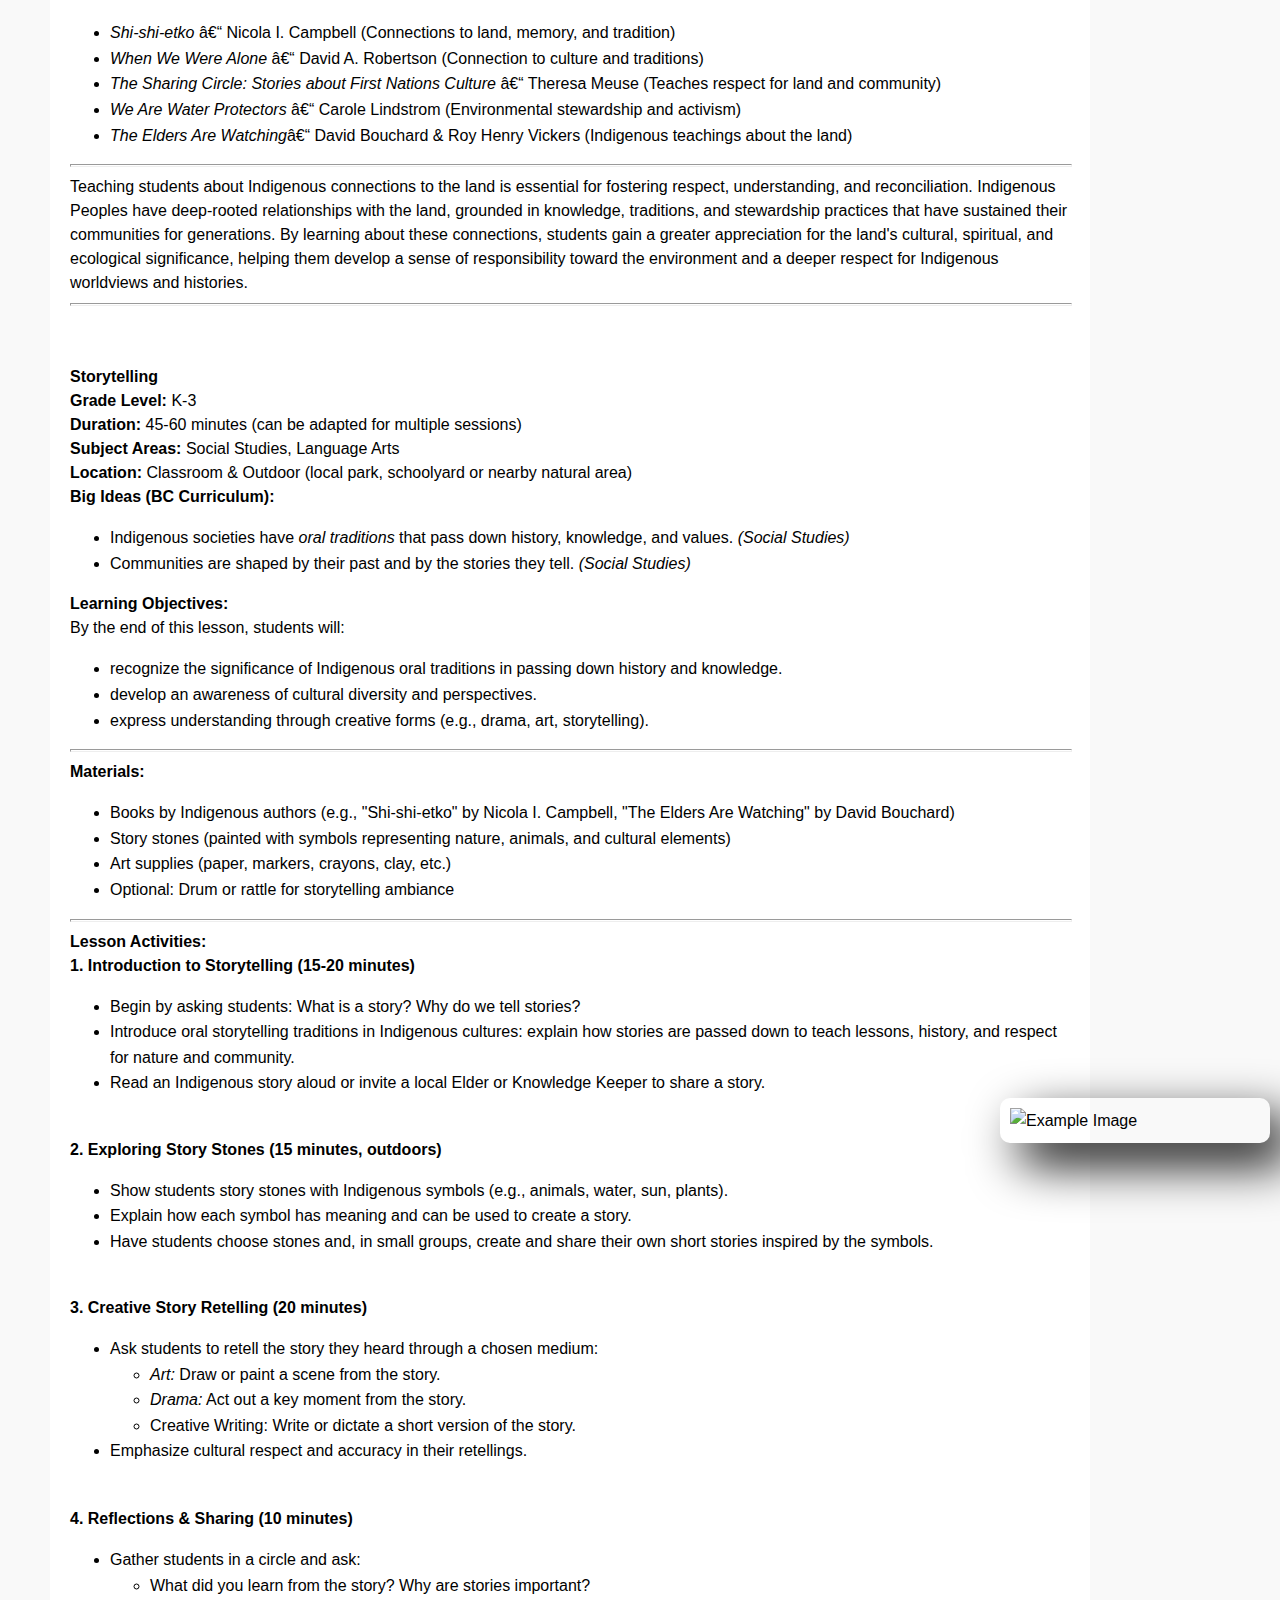
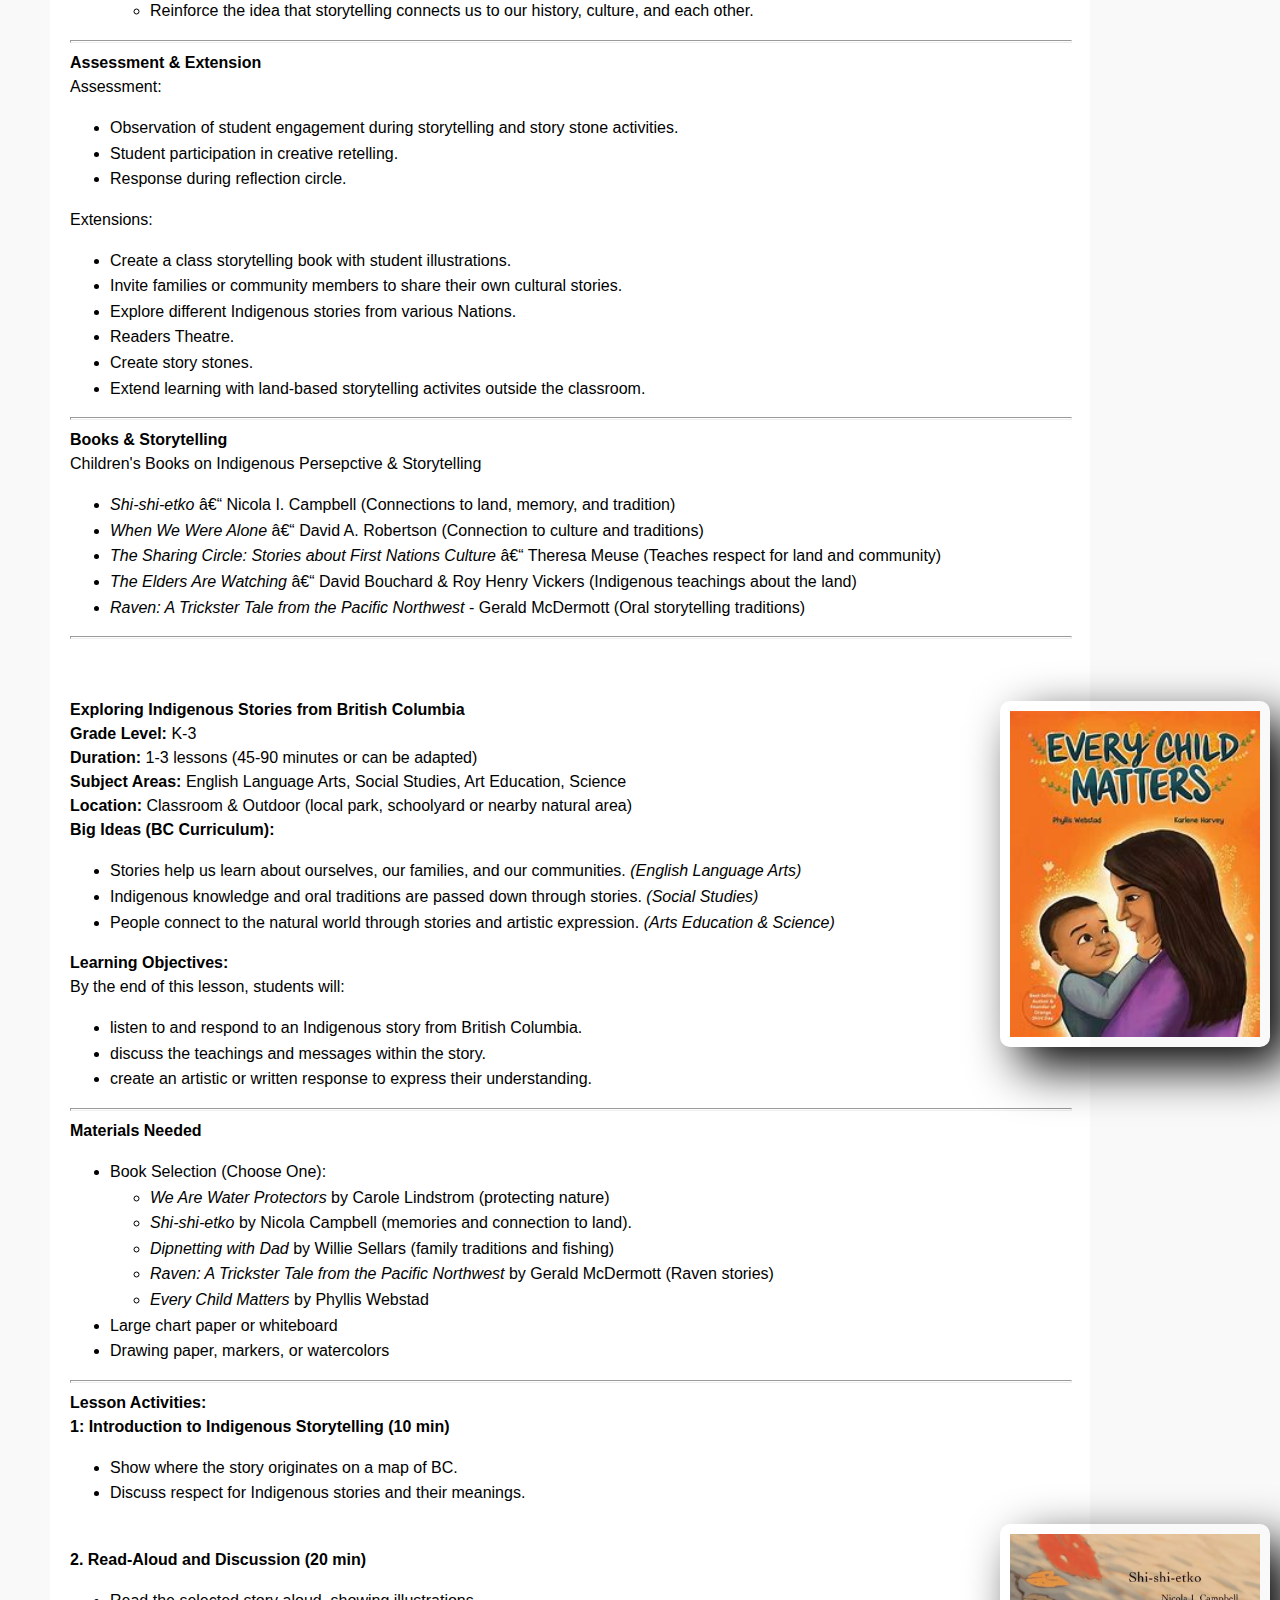
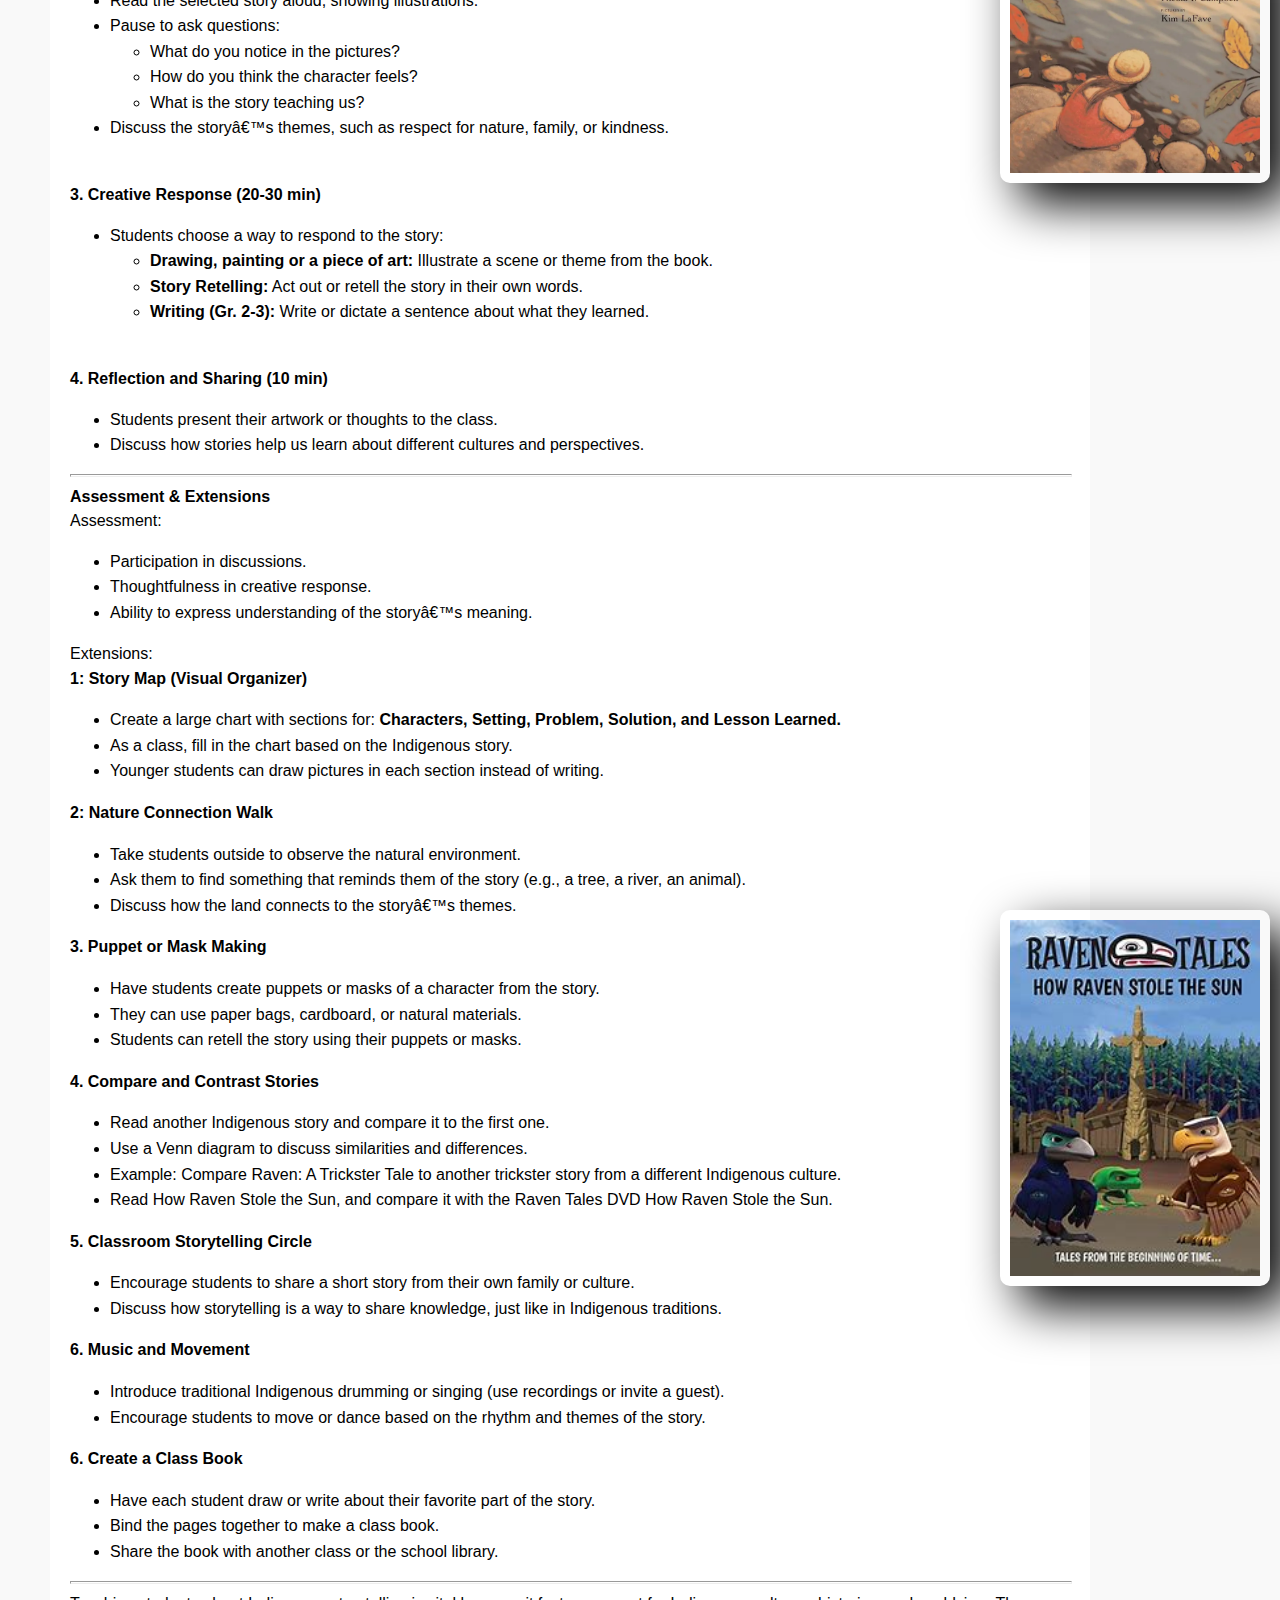
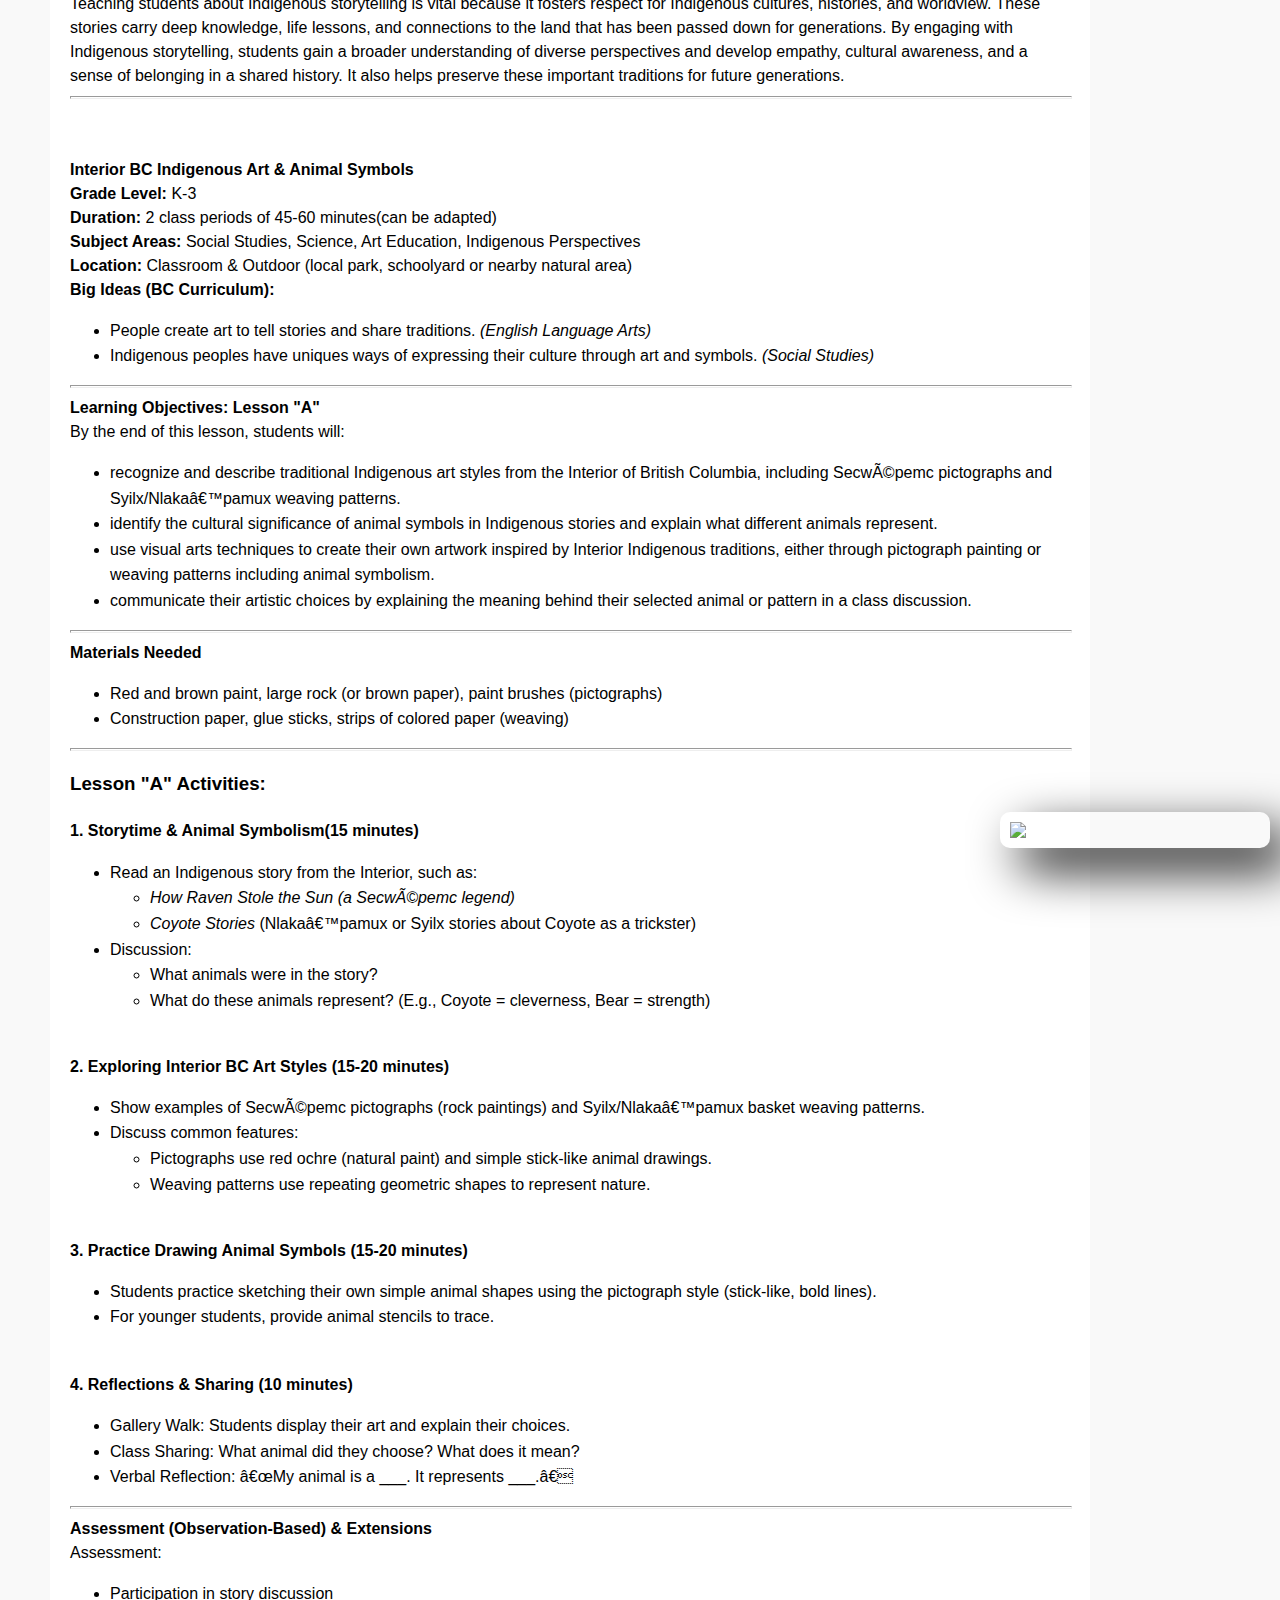
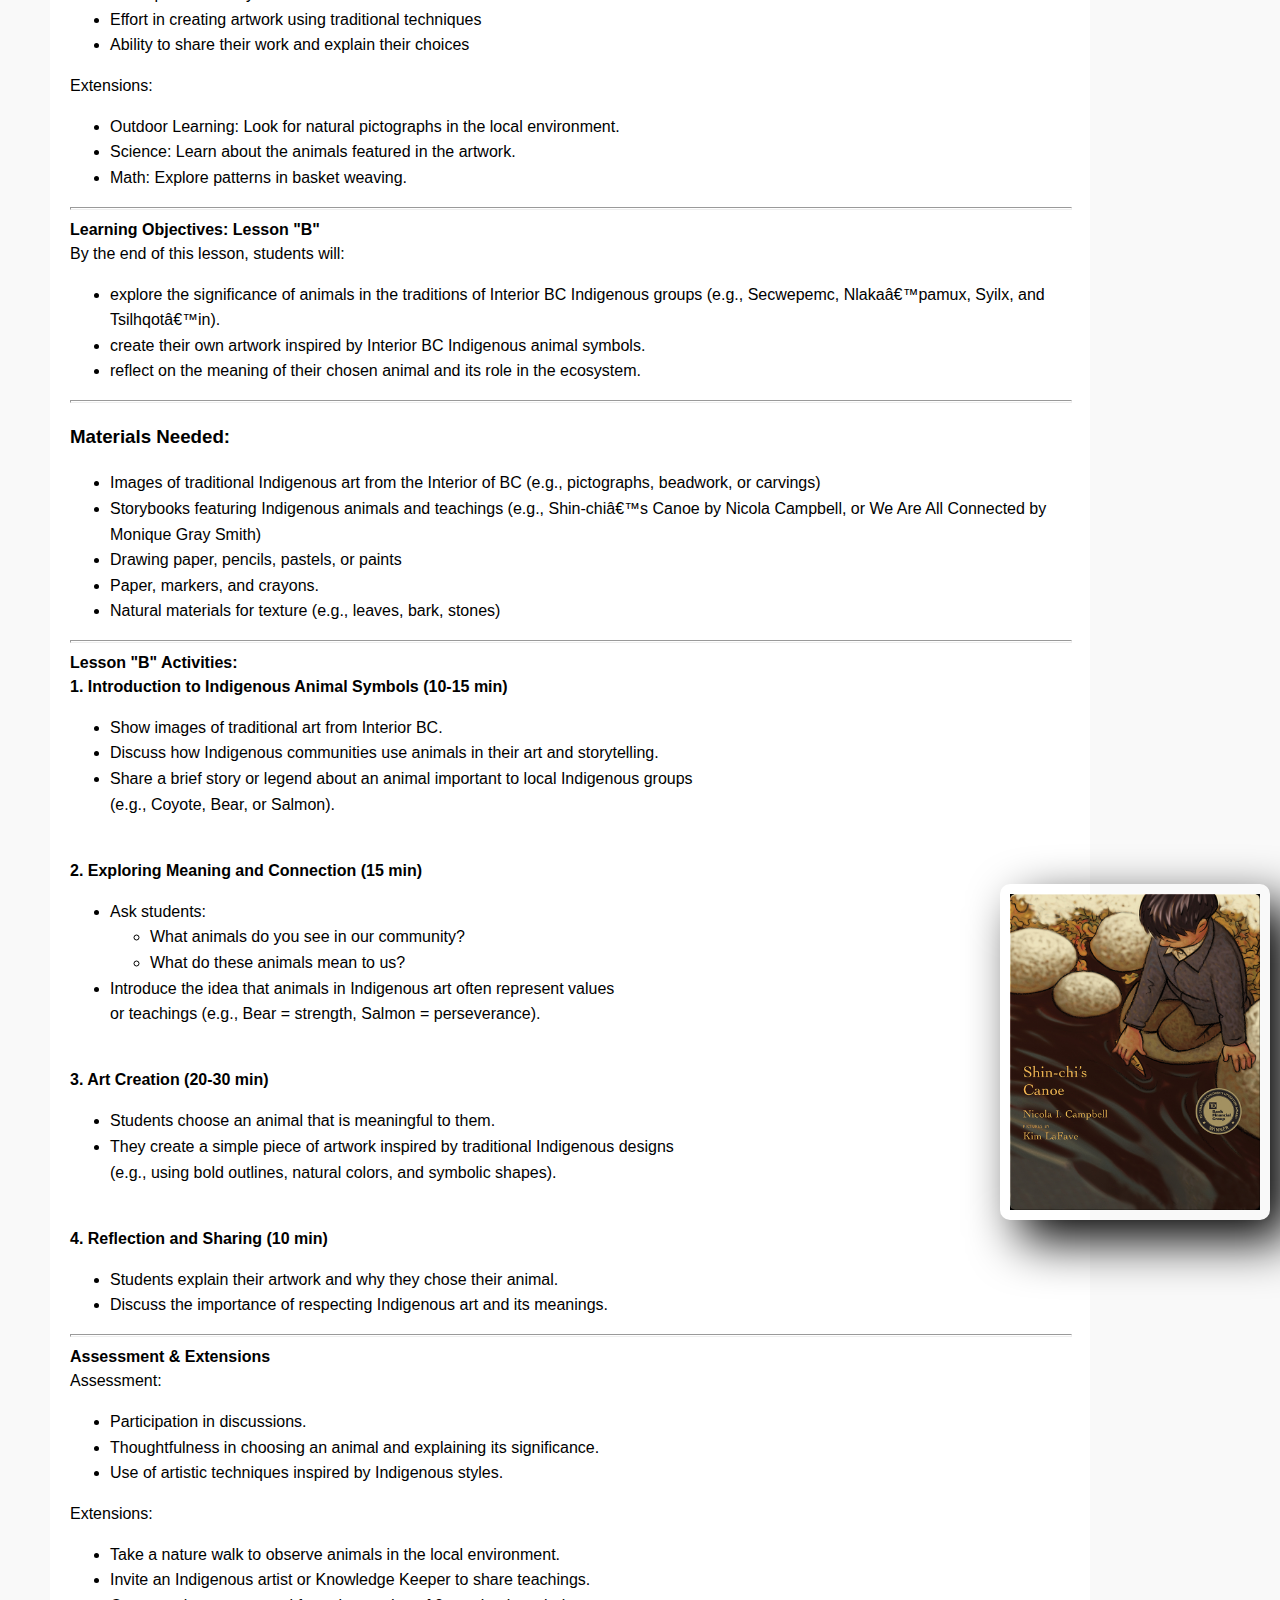
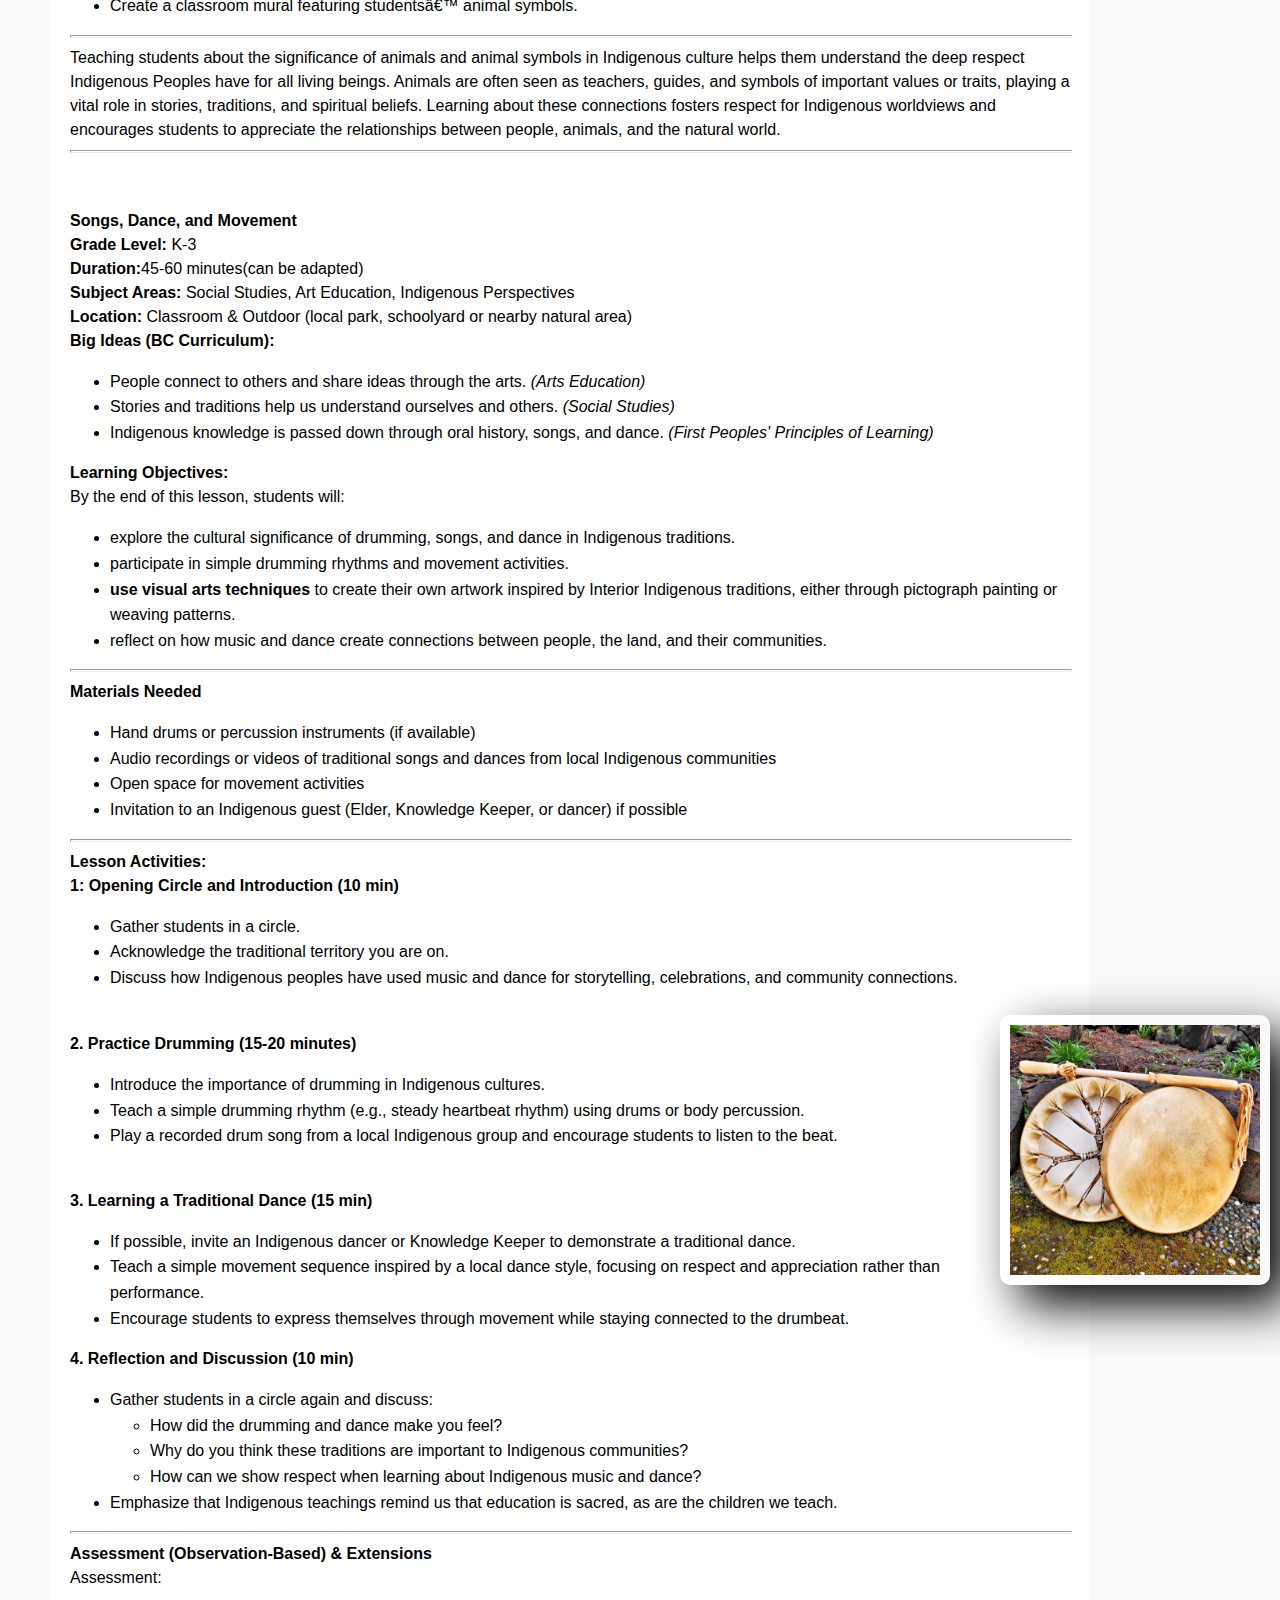
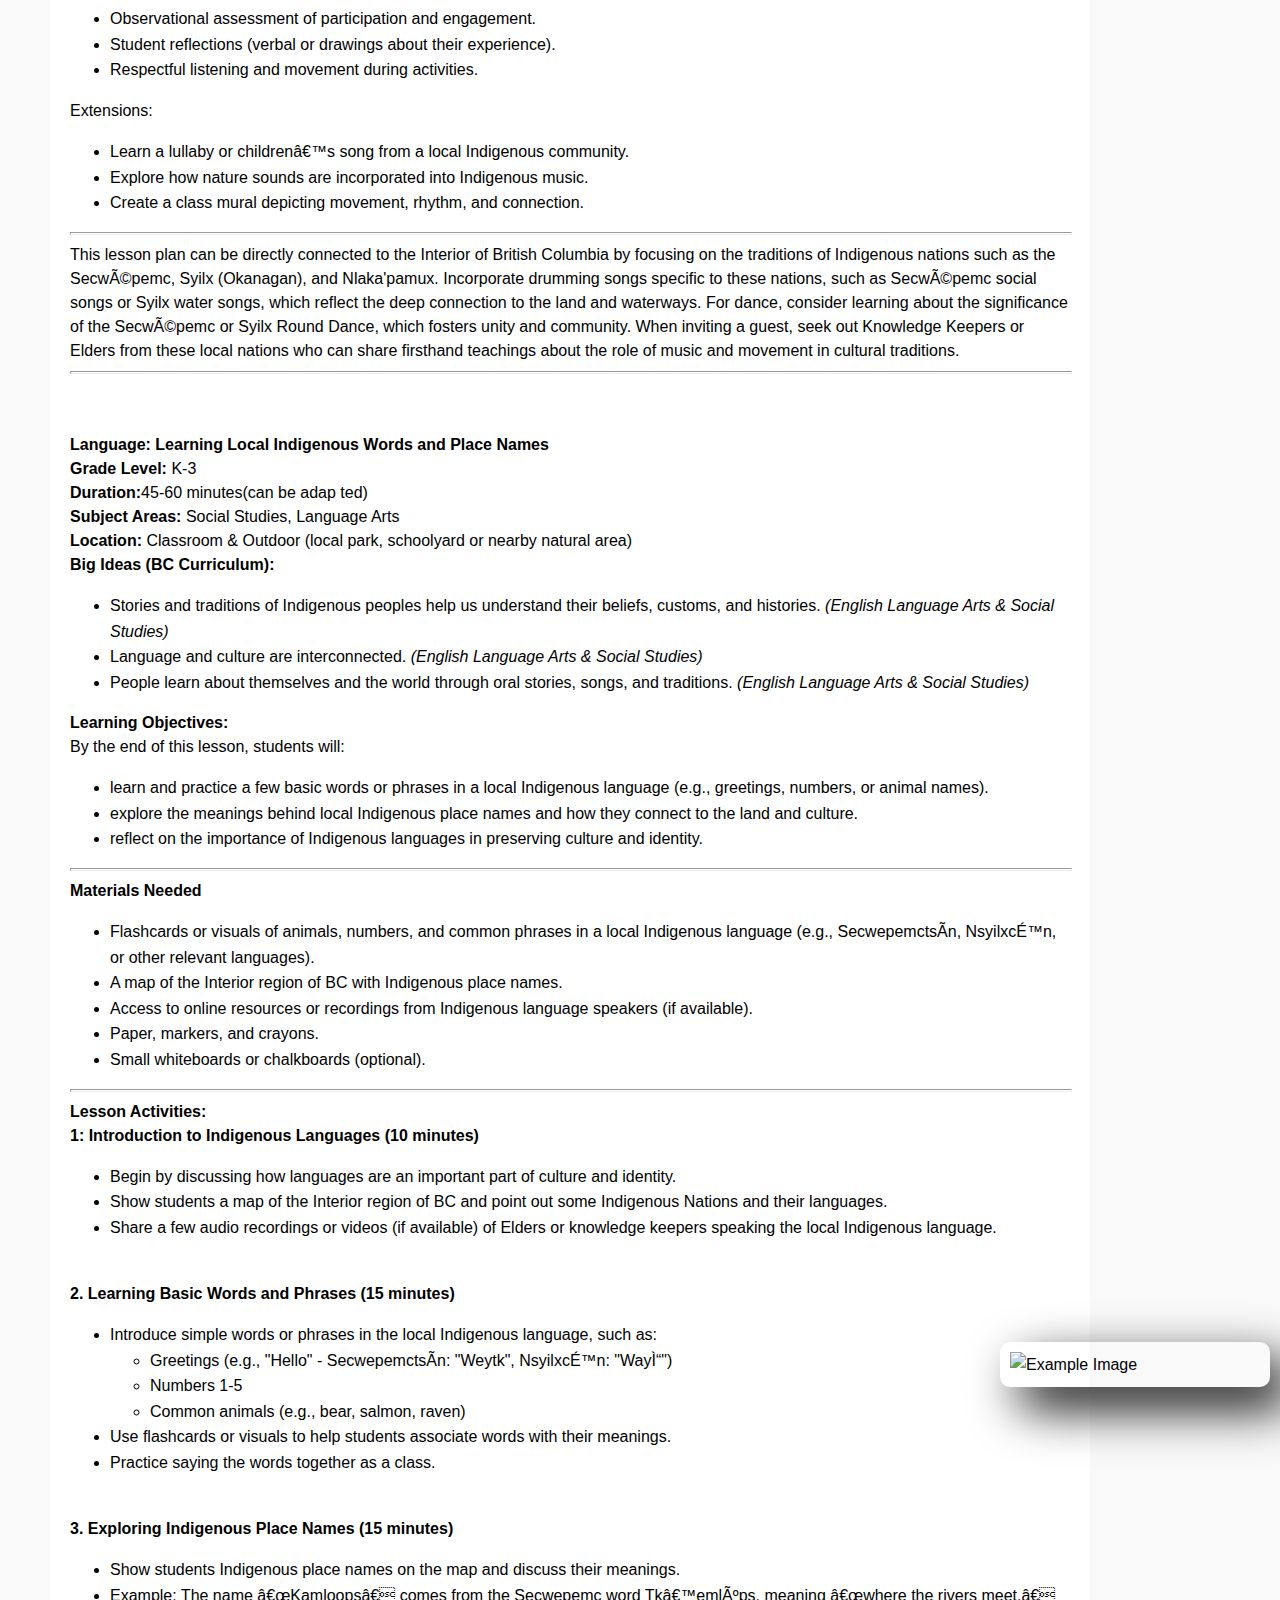
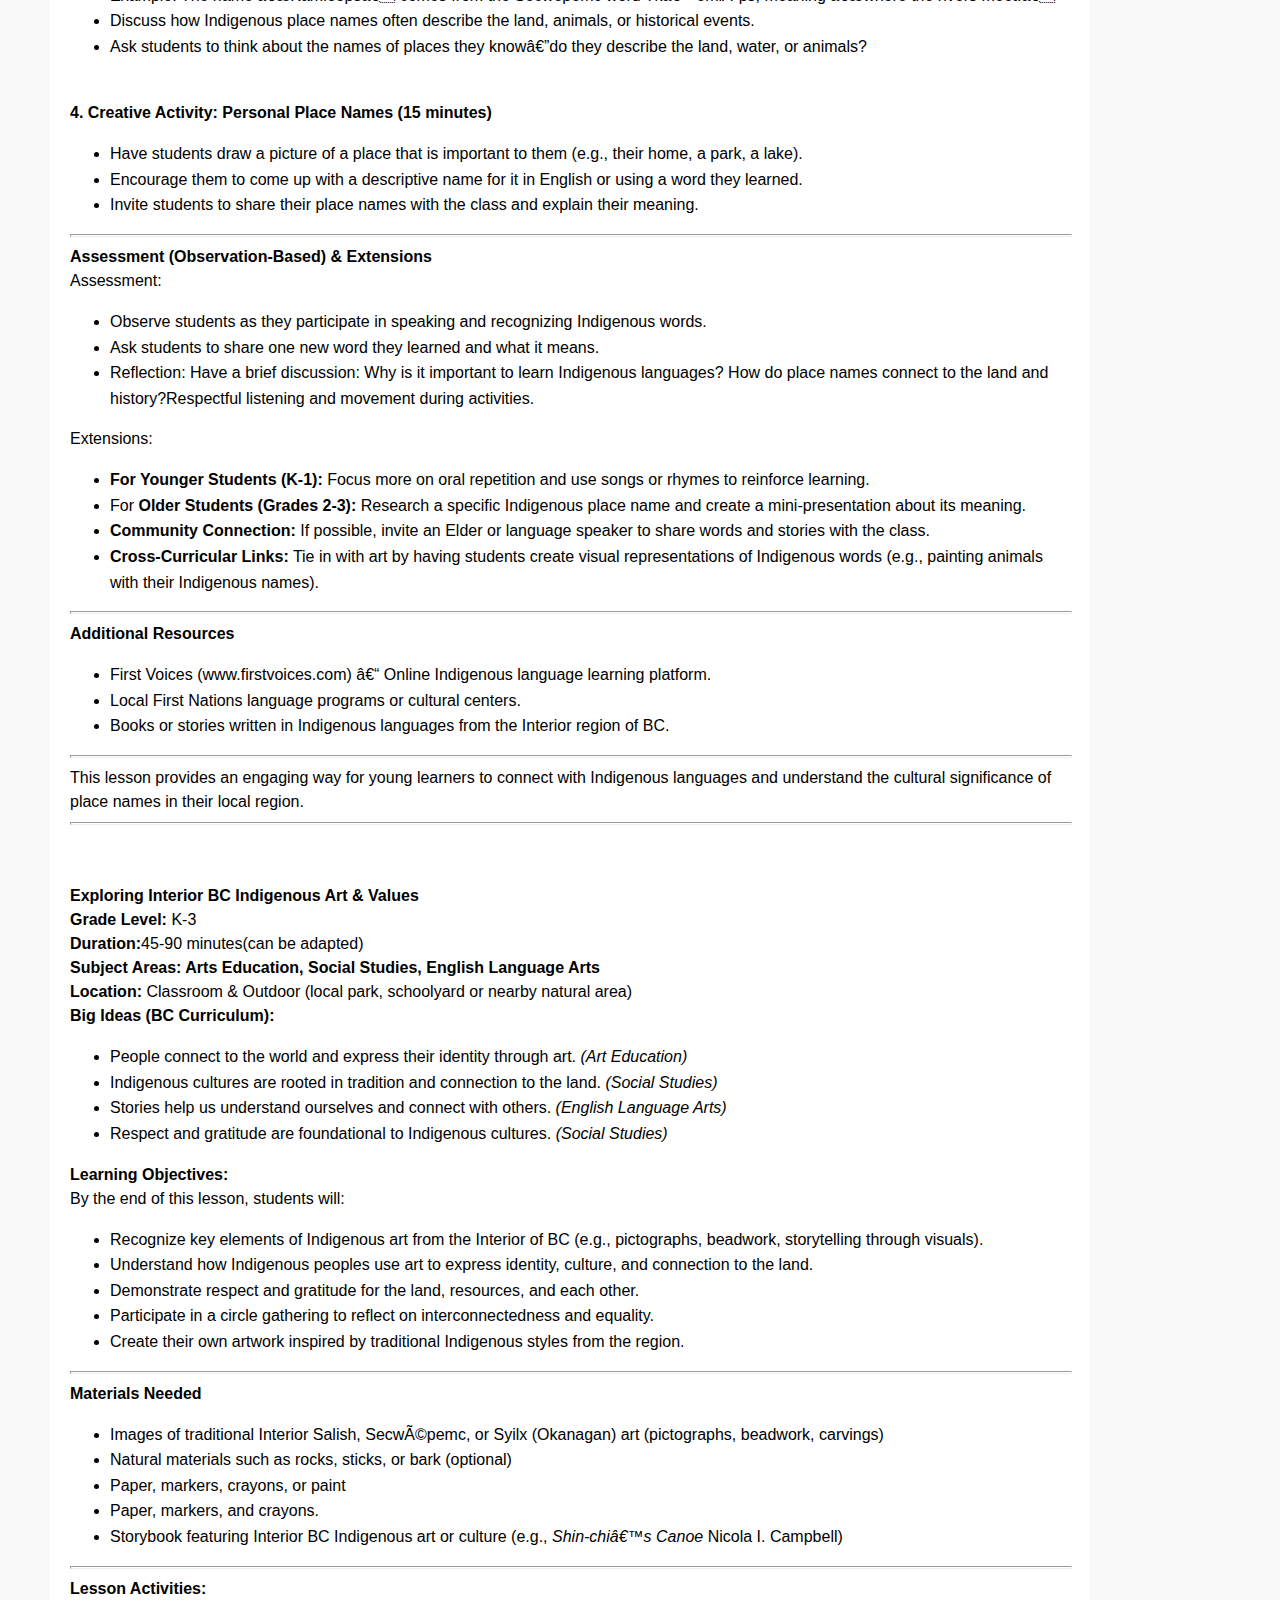
==== commit f3ee64f6: "everything in place" ====
--- a/index.html
+++ b/index.html
@@ -33,7 +33,7 @@
     <div class="speech-bubble">
       <div class="text-content">
         From the Government of British Columbia website:<br>
-        <em><br>
+        <em>
           The raven & coyote represent First Nations teaching and learning; the human figure in the middle represents the children; the Métis infinity symbol is incorporated within the circle and the four points are Inuksuk - that represent the Inuit, which signifies vision and direction.
         </em><br>
         Artist: Chris Paul
@@ -217,10 +217,11 @@
         </li>
     </ul>
     <ul type="disc">
-        <img src="tree.jpg" alt="Example Image" style="float: right; margin-right: -225px; width: 250px; margin-top: -150px; border-radius: 10px;
+        <img src="site images\tree.jpg" alt="Example Image" style="float: right; margin-right: -225px; width: 250px; margin-top: -150px; border-radius: 10px;
         padding: 10px;
         box-shadow: 20px 20px 50px black;">
     </ul>
+
     <p><br>
         <strong>3. Seasonal Cycles & Indigenous Practices (20 minutes, outdoors or indoors)</strong>
     </p>
@@ -394,8 +395,7 @@
     <ul type="disc">
         <img src="https://i.pinimg.com/originals/cf/82/90/cf8290e5521dd8ae1849cc04111165c9.jpg" alt="Example Image" style="float: right; margin-right: -200px; width: 250px; margin-top: -80px; border-radius: 10px;
         padding: 10px;
-        box-shadow: 20px 20px 50px black;
-    ">
+        box-shadow: 20px 20px 50px black;">
         <li>
            Show students story stones with Indigenous symbols (e.g., animals, water, sun, plants).
         </li>
@@ -513,7 +513,7 @@
 
 </ul></p>
 <ul type="disc">
-    <img src="every child matters.jpg" alt="Example Image" style="float: right; margin-right: -200px; width: 250px; margin-top: -250px; border-radius: 10px;
+    <img src="site images\every child matters.jpg" alt="Example Image" style="float: right; margin-right: -200px; width: 250px; margin-top: -250px; border-radius: 10px;
     padding: 10px;
     box-shadow: 20px 20px 50px black;">
 </ul>
@@ -608,7 +608,7 @@
     </ul>
   
     <ul type="disc">
-        <img src="shi-shi-etko-campbell.webp" alt="Example Image" style="float: right; margin-right: -200px; width: 250px; margin-top: -550px; border-radius: 10px;
+        <img src="site images\shi-shi-etko-campbell.webp" alt="Example Image" style="float: right; margin-right: -200px; width: 250px; margin-top: -550px; border-radius: 10px;
         padding: 10px;
         box-shadow: 20px 20px 50px black;">
     </ul>
@@ -663,7 +663,7 @@
     <strong>4. Compare and Contrast Stories </strong>
 </p>
 <ul type="disc">
-    <img src="Raven steals the sun.jpg" alt="Example Image" style="float: right; margin-right: -200px; width: 250px; margin-top: -200px; border-radius: 10px;
+    <img src="site images\Raven steals the sun.jpg" alt="Example Image" style="float: right; margin-right: -200px; width: 250px; margin-top: -200px; border-radius: 10px;
     padding: 10px;
     box-shadow: 20px 20px 50px black;">
 </ul>
@@ -807,7 +807,7 @@
         
         <li>
             <ul type="disc">
-                <img src="Little Hummingbird.jpg" alt="Example Image" style="float: right; margin-right: -200px; width: 250px; margin-top: -125px; border-radius: 10px;
+                <img src="C:\Users\Lenovo\Documents\Lesson Plans\Explicit-Lesson-Plans\site images\Little Hummingbird.jpg"Example Image" style="float: right; margin-right: -200px; width: 250px; margin-top: -125px; border-radius: 10px;
                 padding: 10px;
                 box-shadow: 20px 20px 50px black;">
             </ul>
@@ -987,7 +987,7 @@
         </ul>
       
         <ul type="disc">
-            <img src="shin chi's canoe.jpg" alt="Example Image" style="float: right; margin-right: -200px; width: 250px; margin-top: -450px; border-radius: 10px;
+            <img src="site images\shin chi's canoe.jpg" alt="Example Image" style="float: right; margin-right: -200px; width: 250px; margin-top: -450px; border-radius: 10px;
             padding: 10px;
             box-shadow: 20px 20px 50px black;">
         </ul>
@@ -1116,7 +1116,7 @@
           </ul>
      
           <ul type="disc">
-            <img src="20200306_145217-01-scaled-1.jpeg" alt="Example Image" style="float: right; margin-right: -200px; width: 250px; margin-top: -150px; border-radius: 10px;
+            <img src="site images\20200306_145217-01-scaled-1.jpeg" alt="Example Image" style="float: right; margin-right: -200px; width: 250px; margin-top: -150px; border-radius: 10px;
             padding: 10px;
             box-shadow: 20px 20px 50px black;">
         </ul>
@@ -1505,7 +1505,7 @@
     
     </ul>
     <ul type="disc">
-        <img src="birch bark basket.png" alt="Example Image" style="float: right; margin-right: -200px; width: 300px; margin-top: -600px; border-radius: 10px;
+        <img src="site images\birch bark basket.png" alt="Example Image" style="float: right; margin-right: -200px; width: 300px; margin-top: -600px; border-radius: 10px;
         padding: 10px;
         box-shadow: 20px 20px 50px black;">
     </ul>
@@ -1676,7 +1676,7 @@
 
 </ul>
 <ul type="disc">
-    <img src="seasons wheel.jpg" alt="Example Image" style="float: right; margin-right: -225px; width: 250px; margin-top: -150px; border-radius: 10px;
+    <img src="site images\seasons wheel.jpg" alt="Example Image" style="float: right; margin-right: -225px; width: 250px; margin-top: -150px; border-radius: 10px;
     padding: 10px;
     box-shadow: 20px 20px 50px black;">
 </ul>
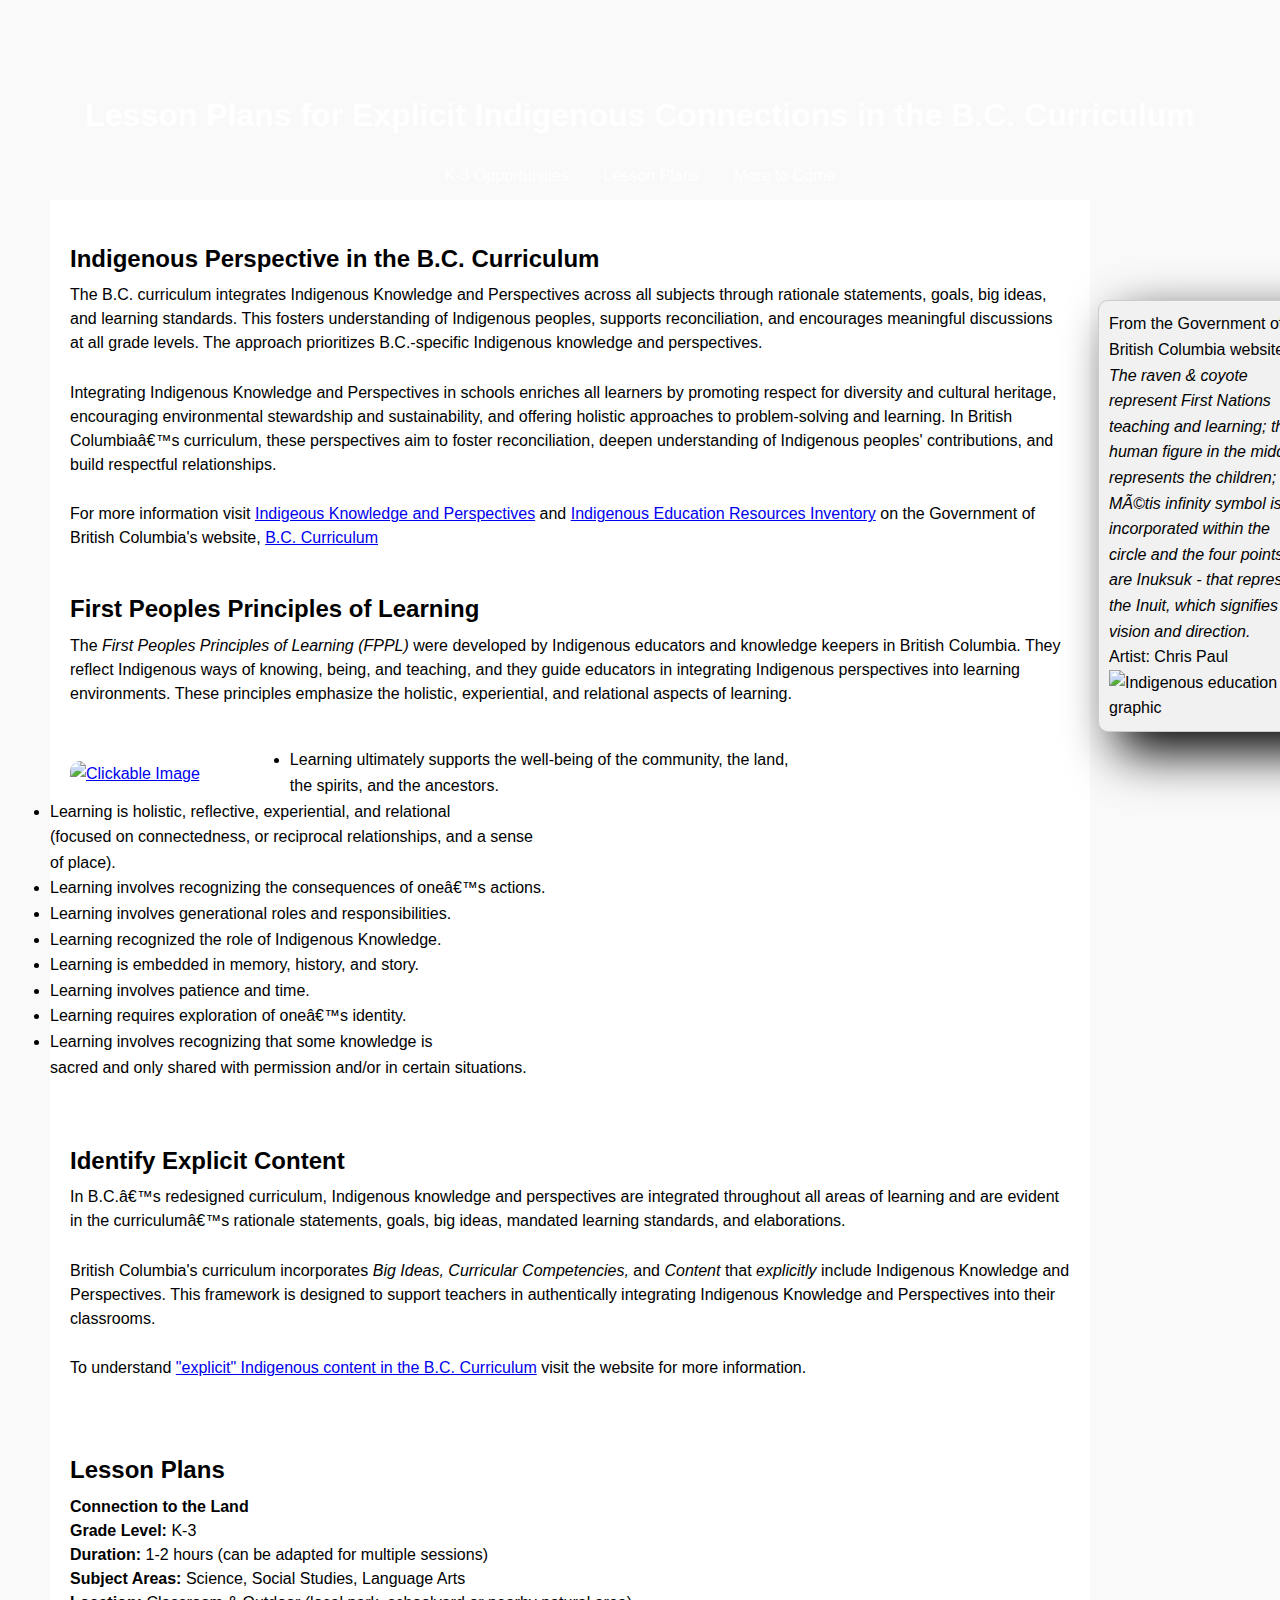
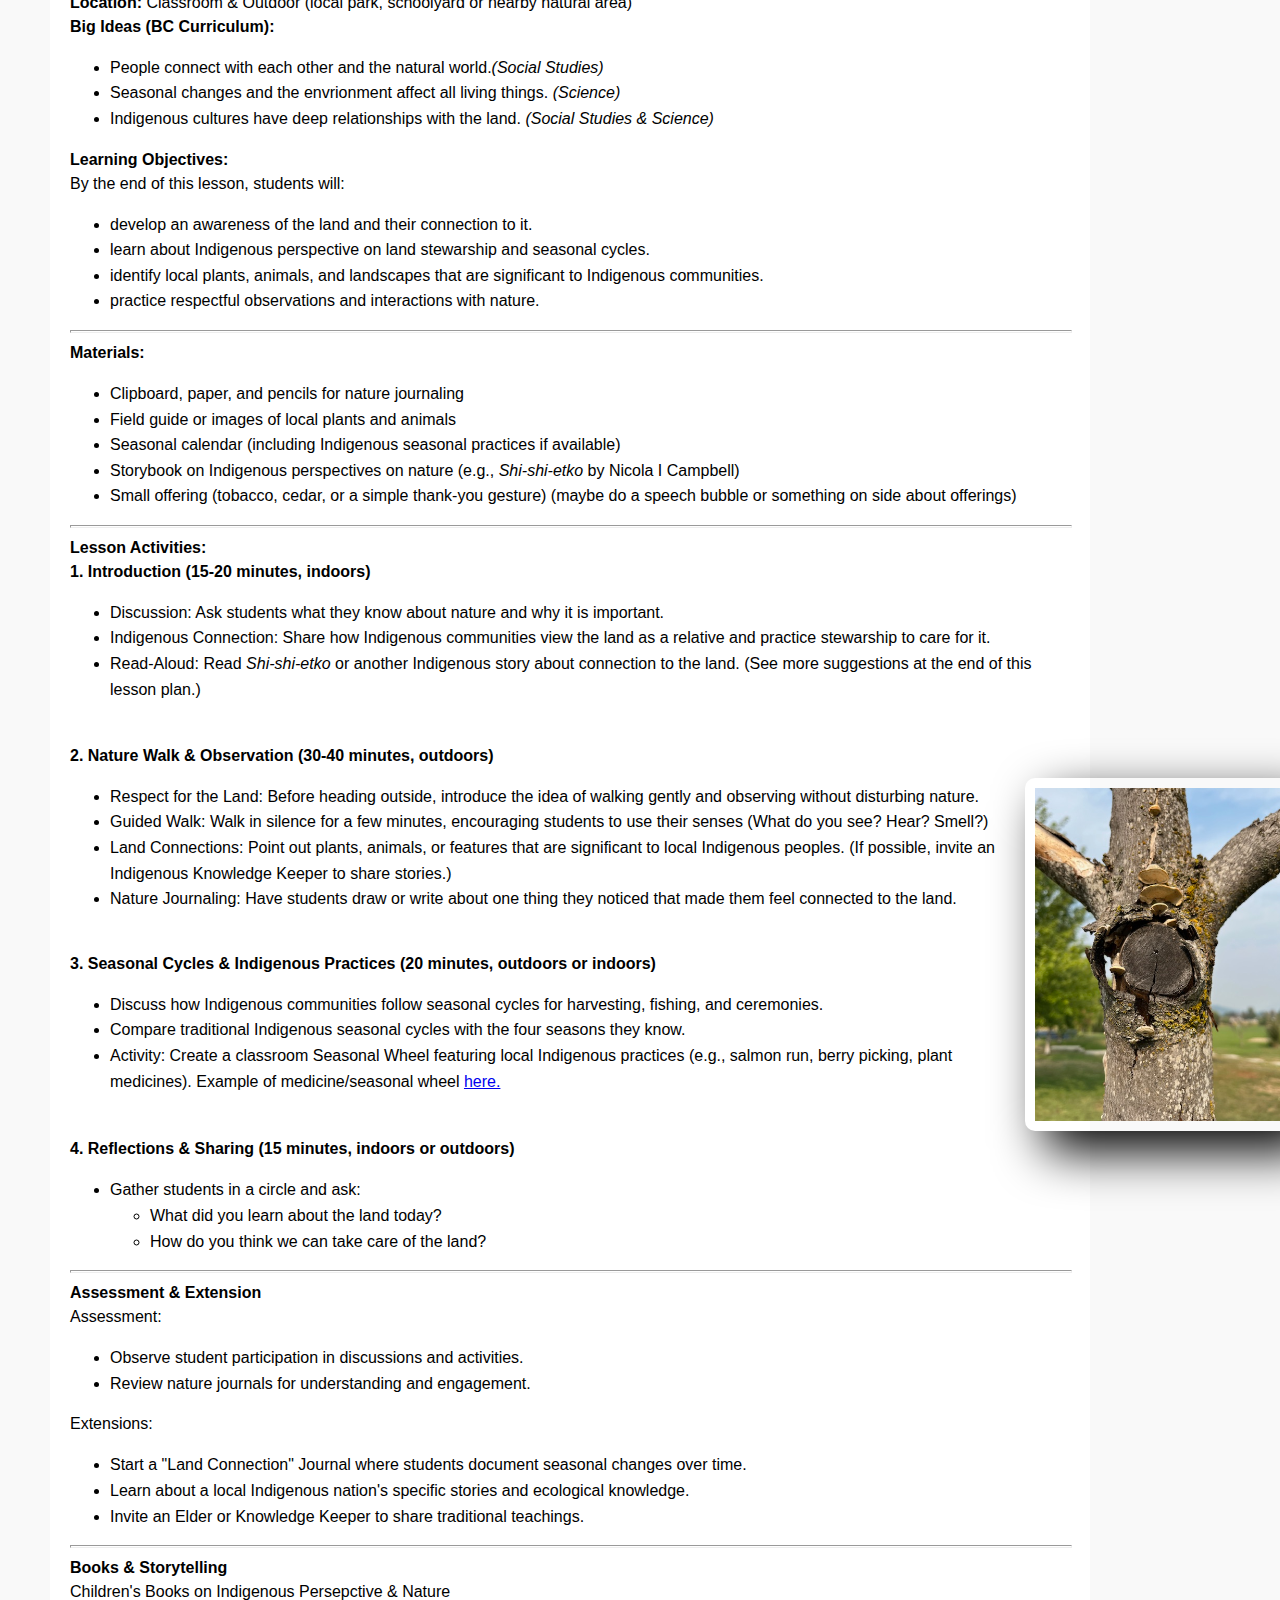
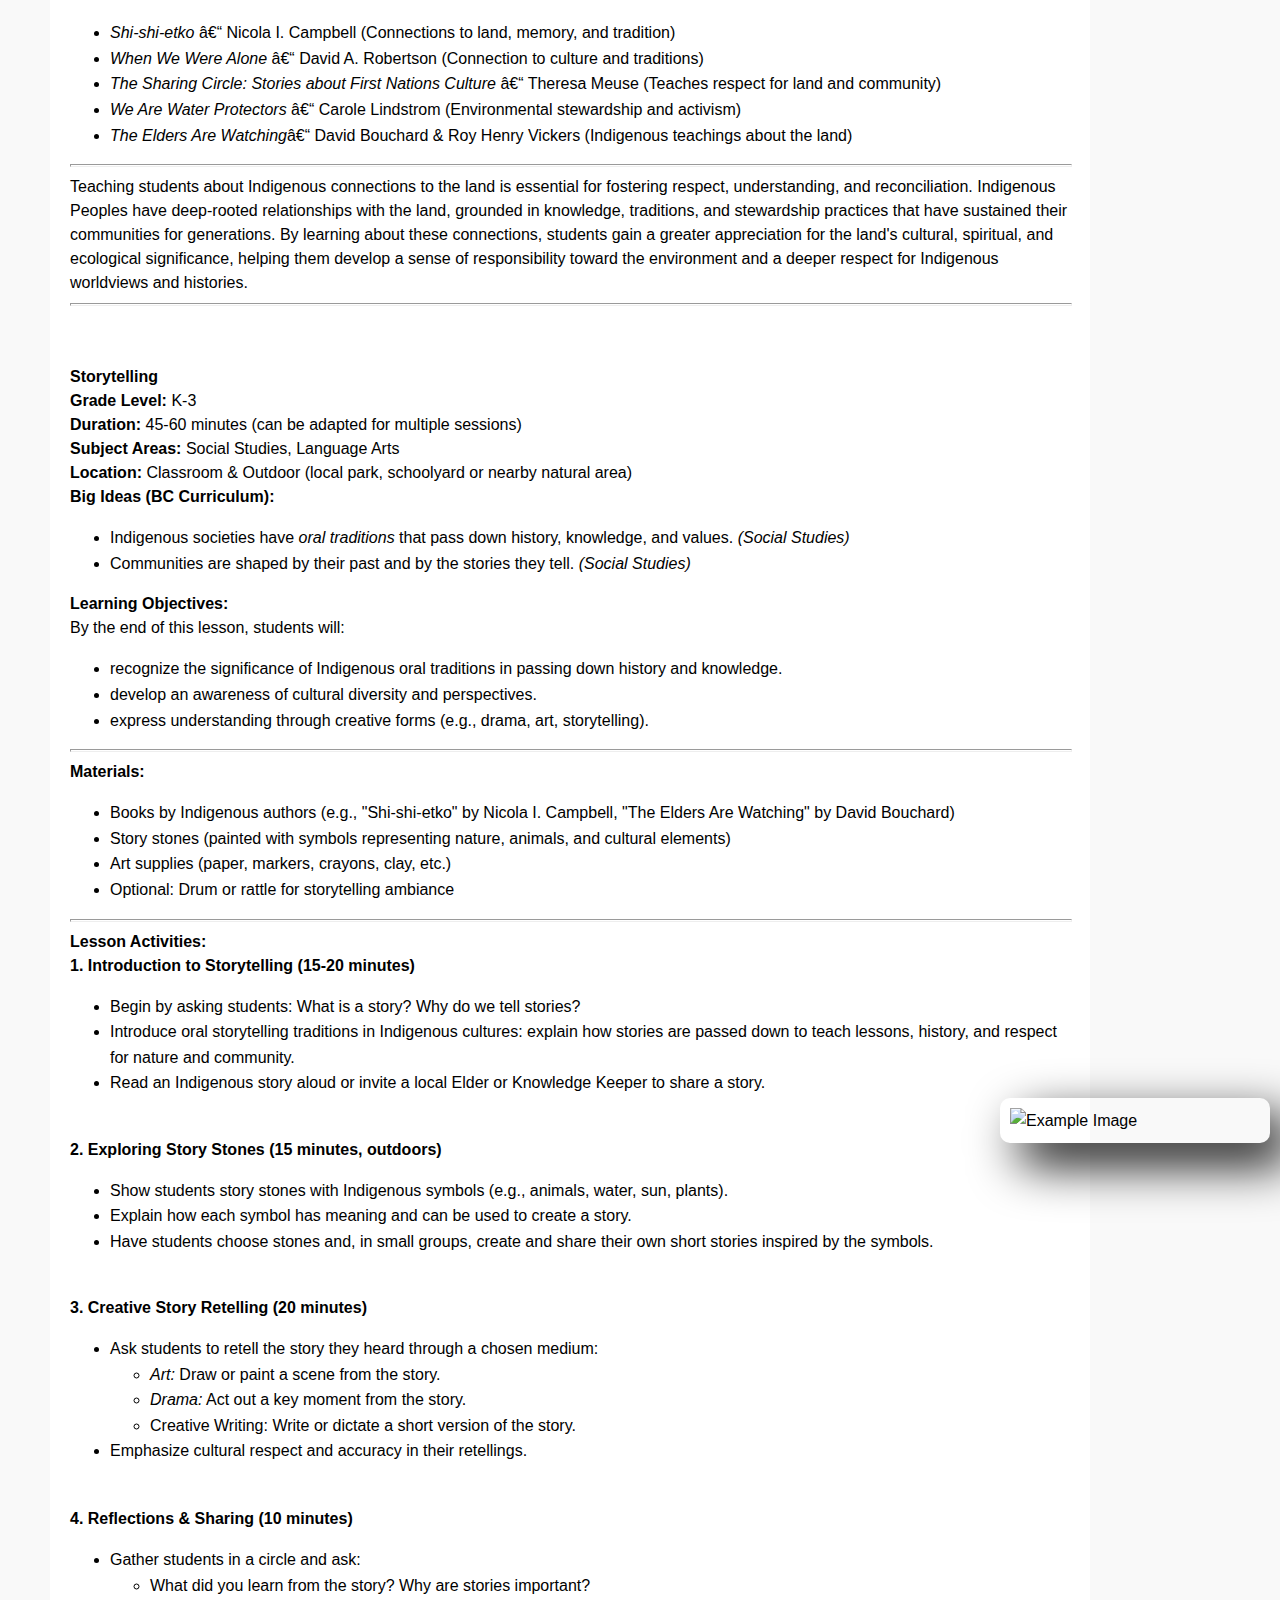
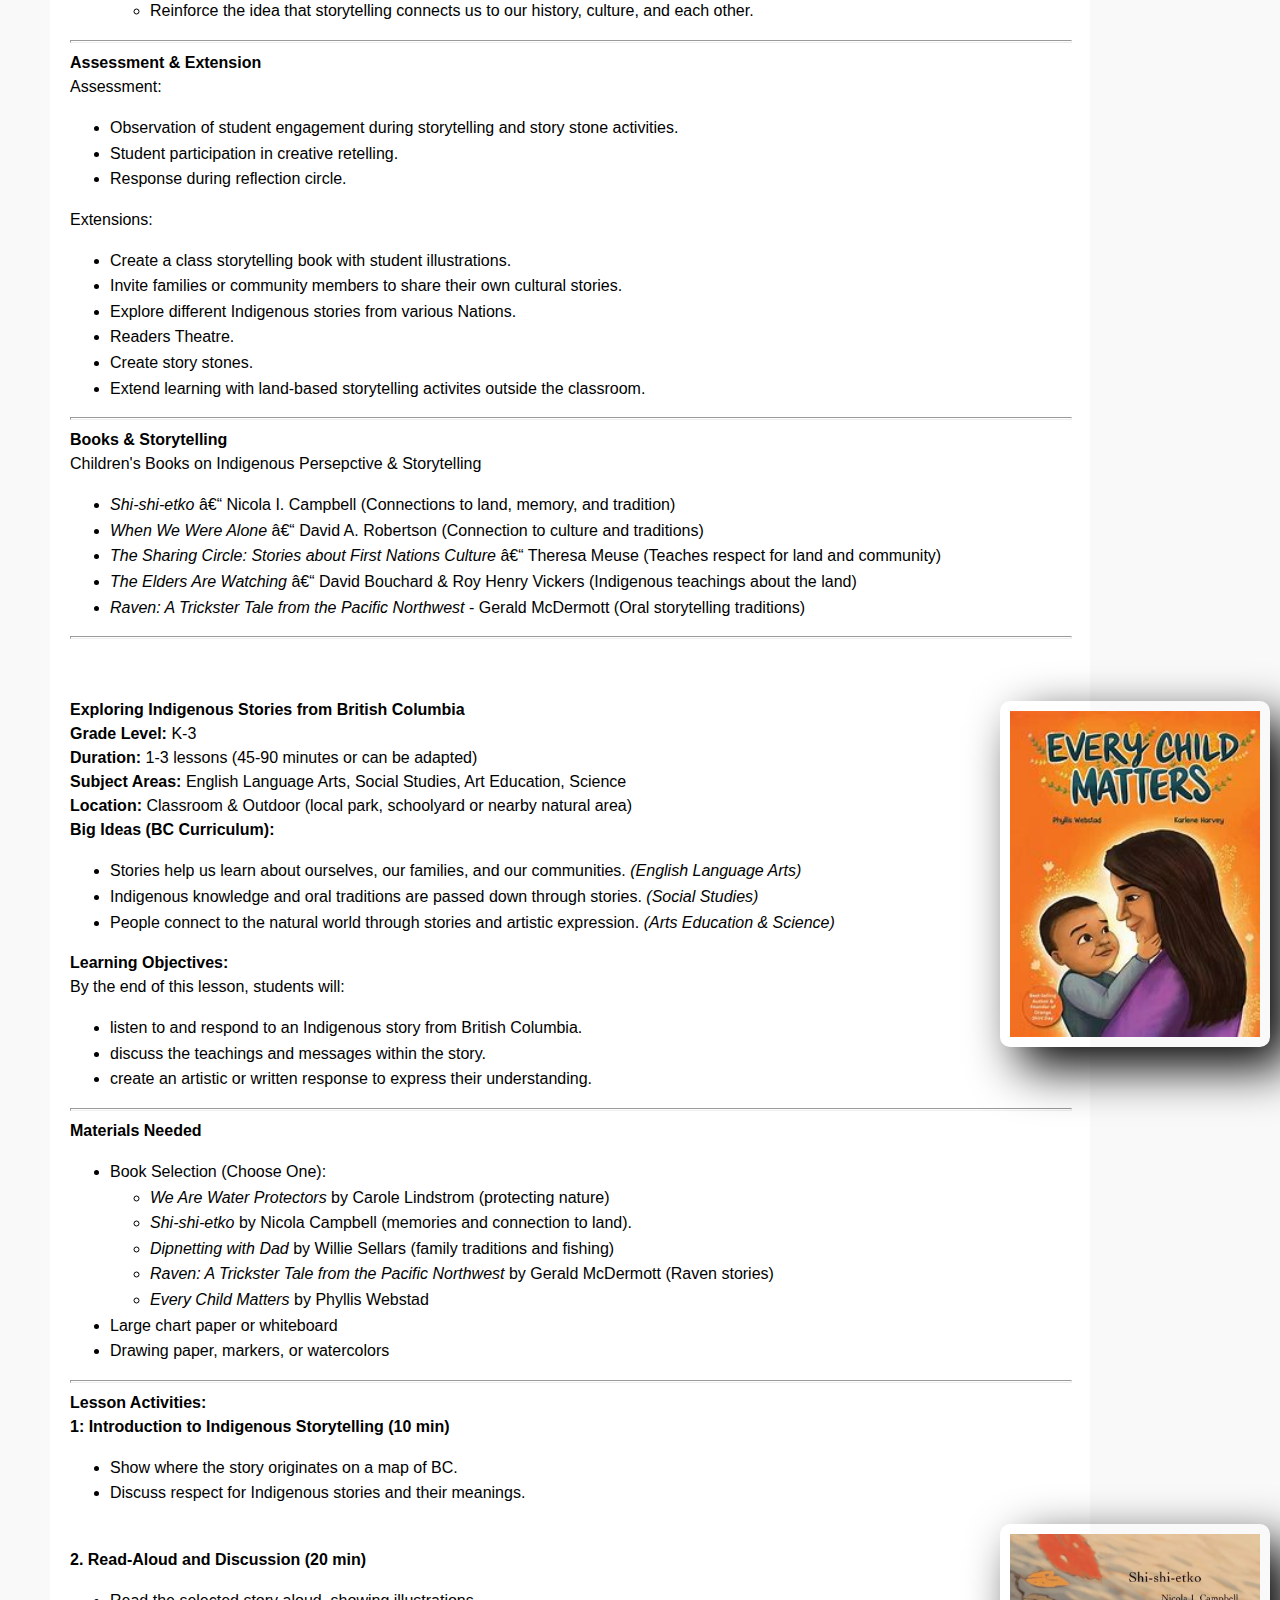
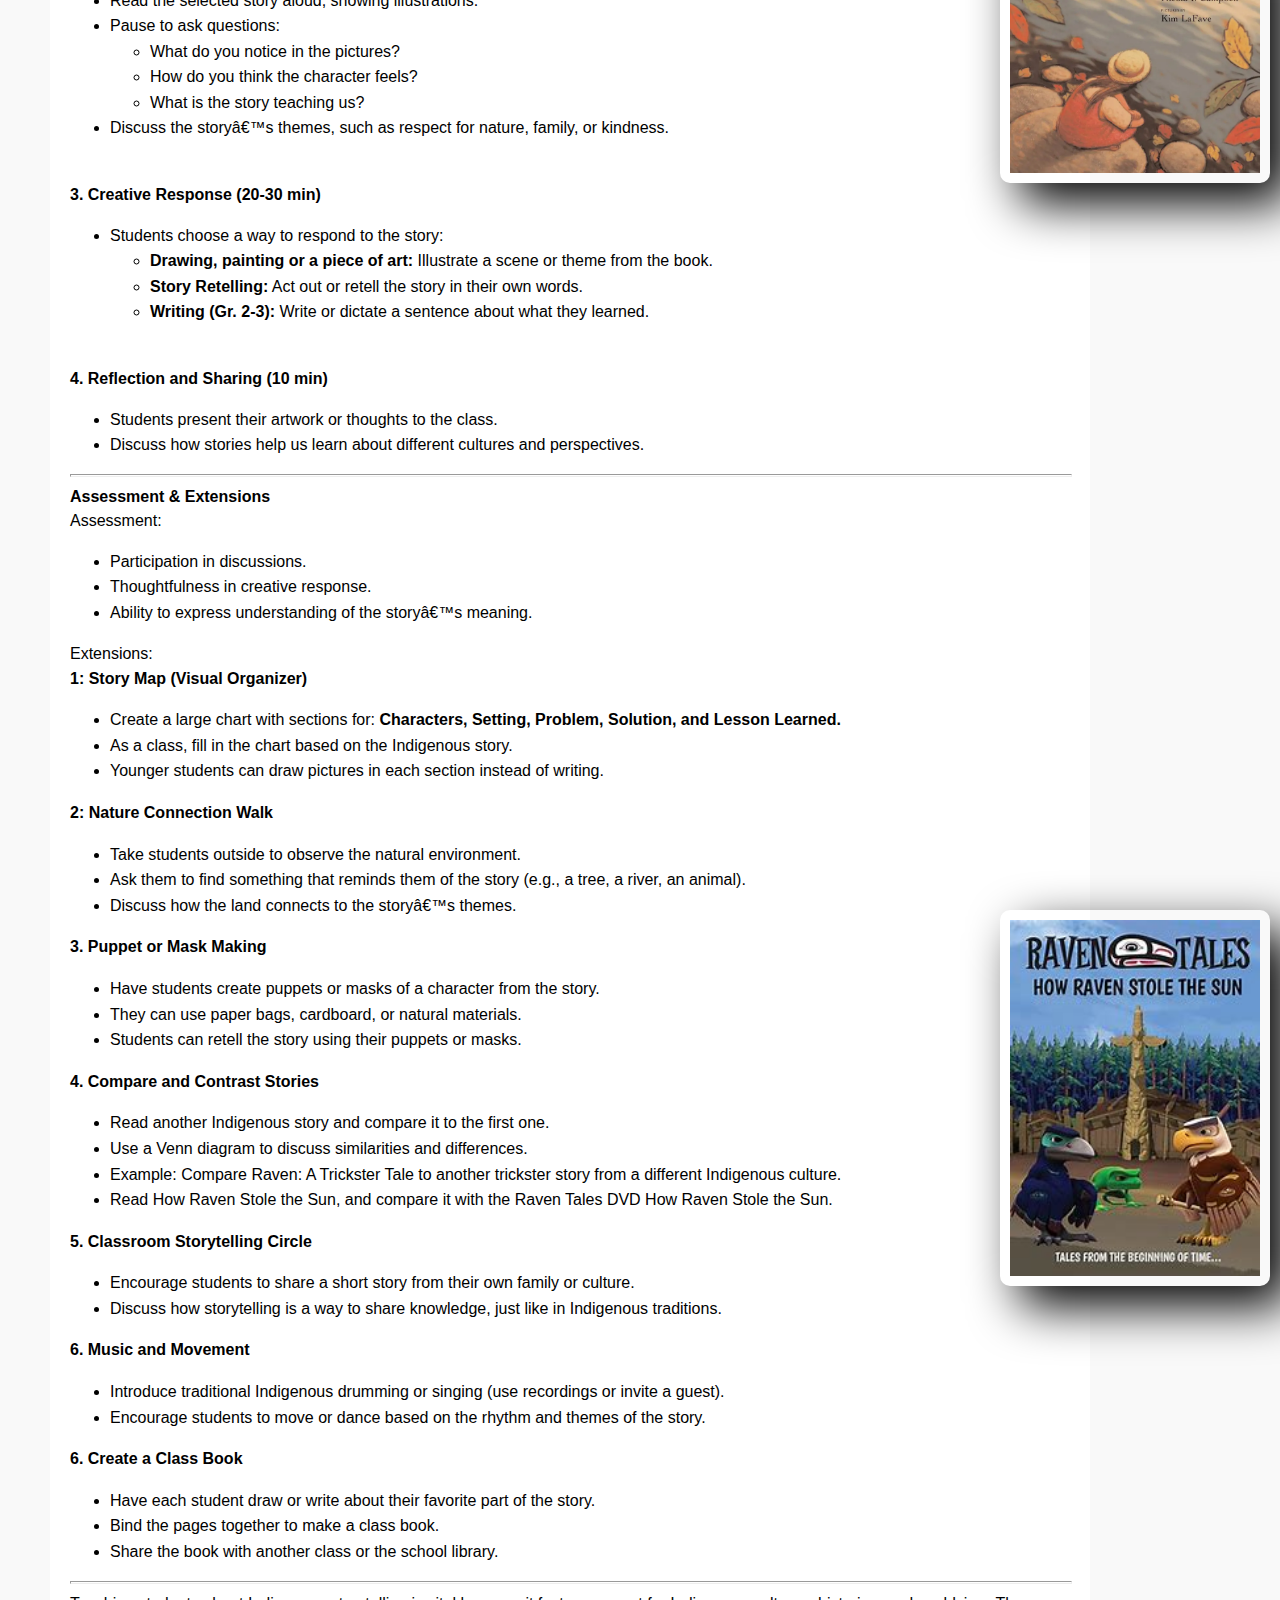
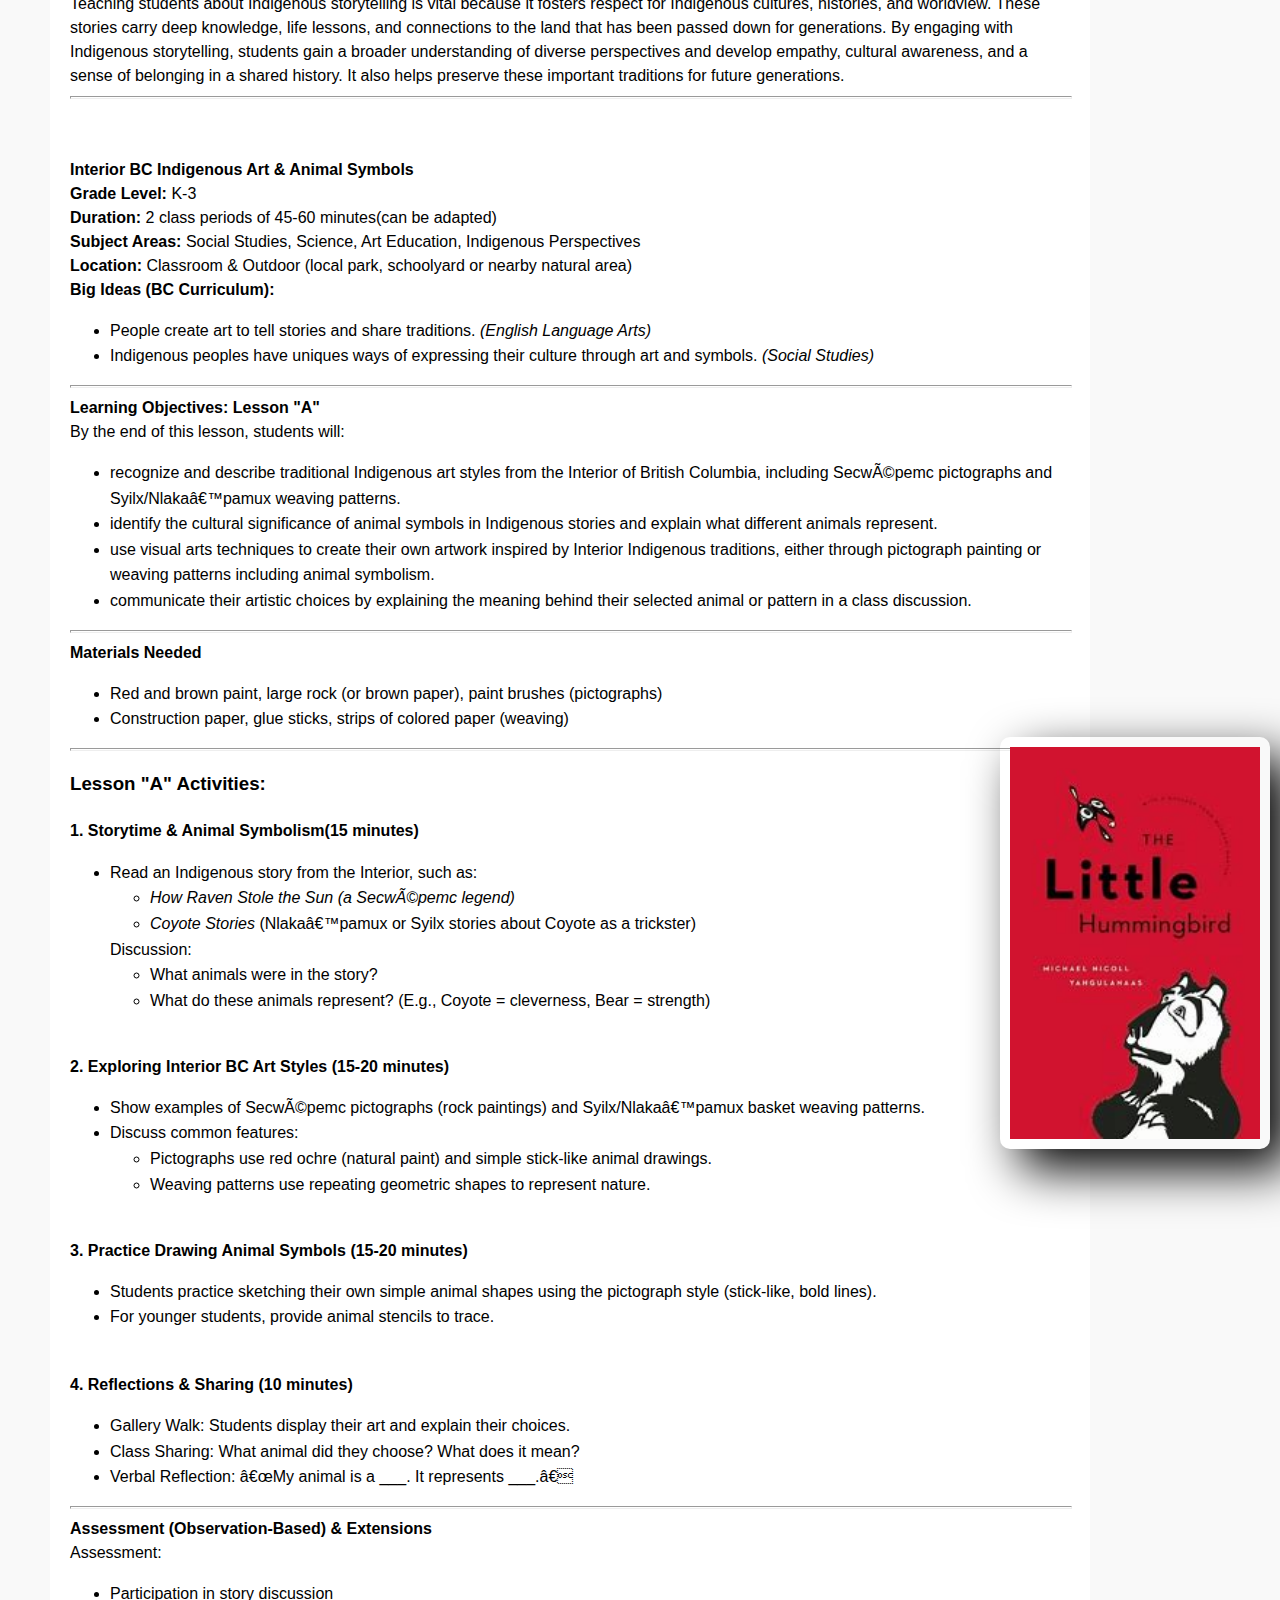
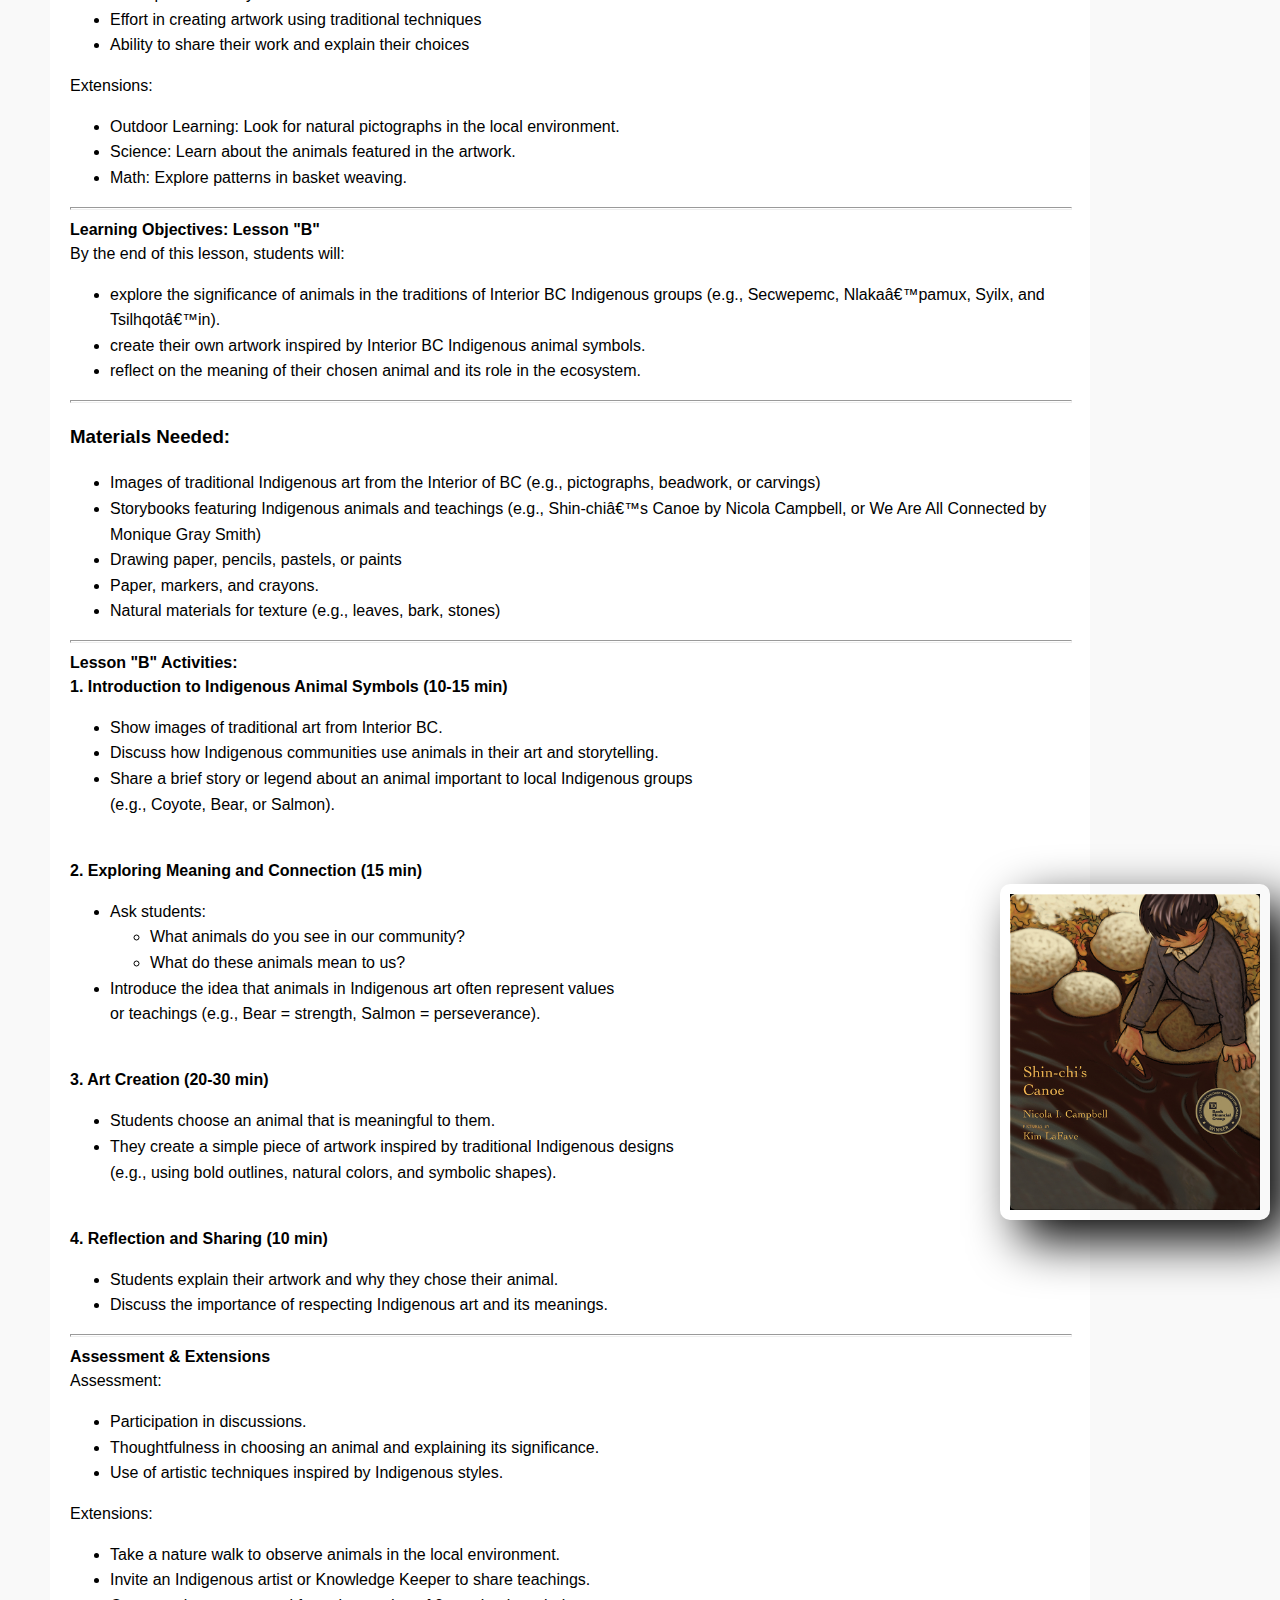
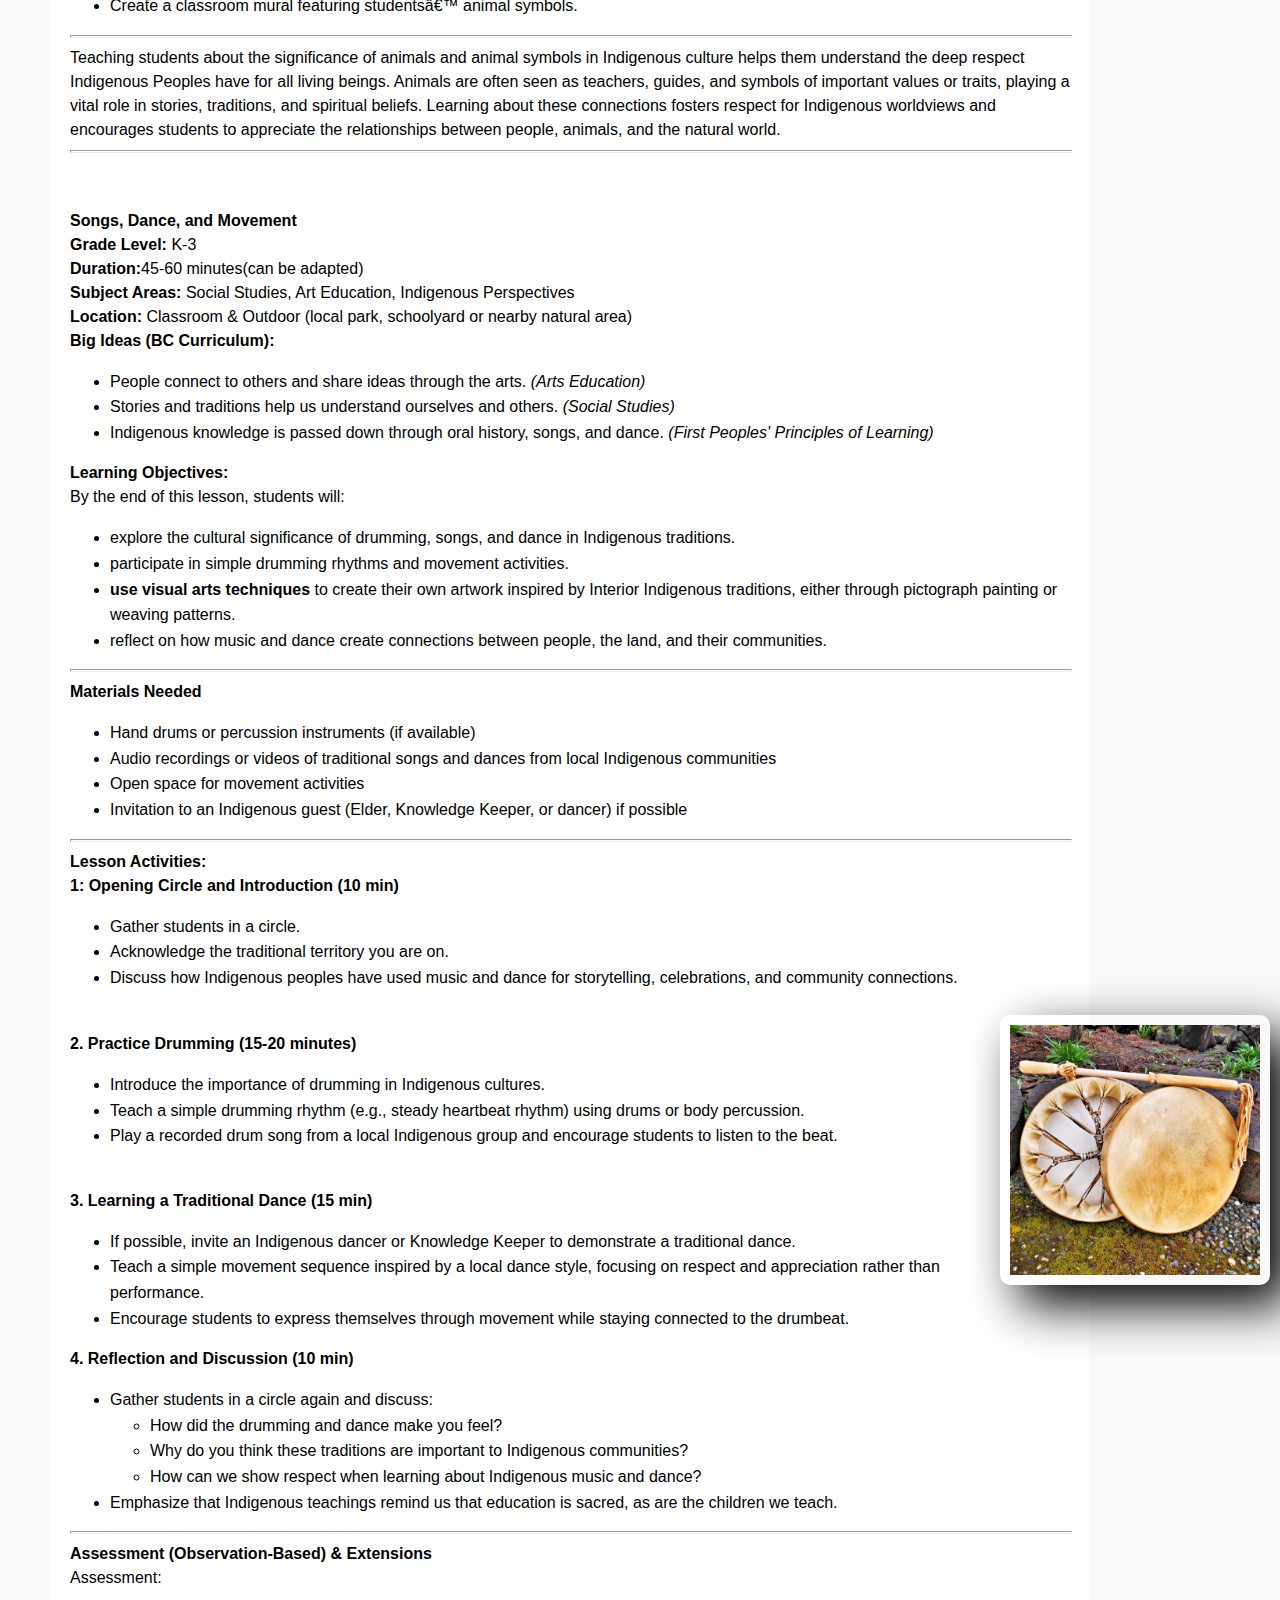
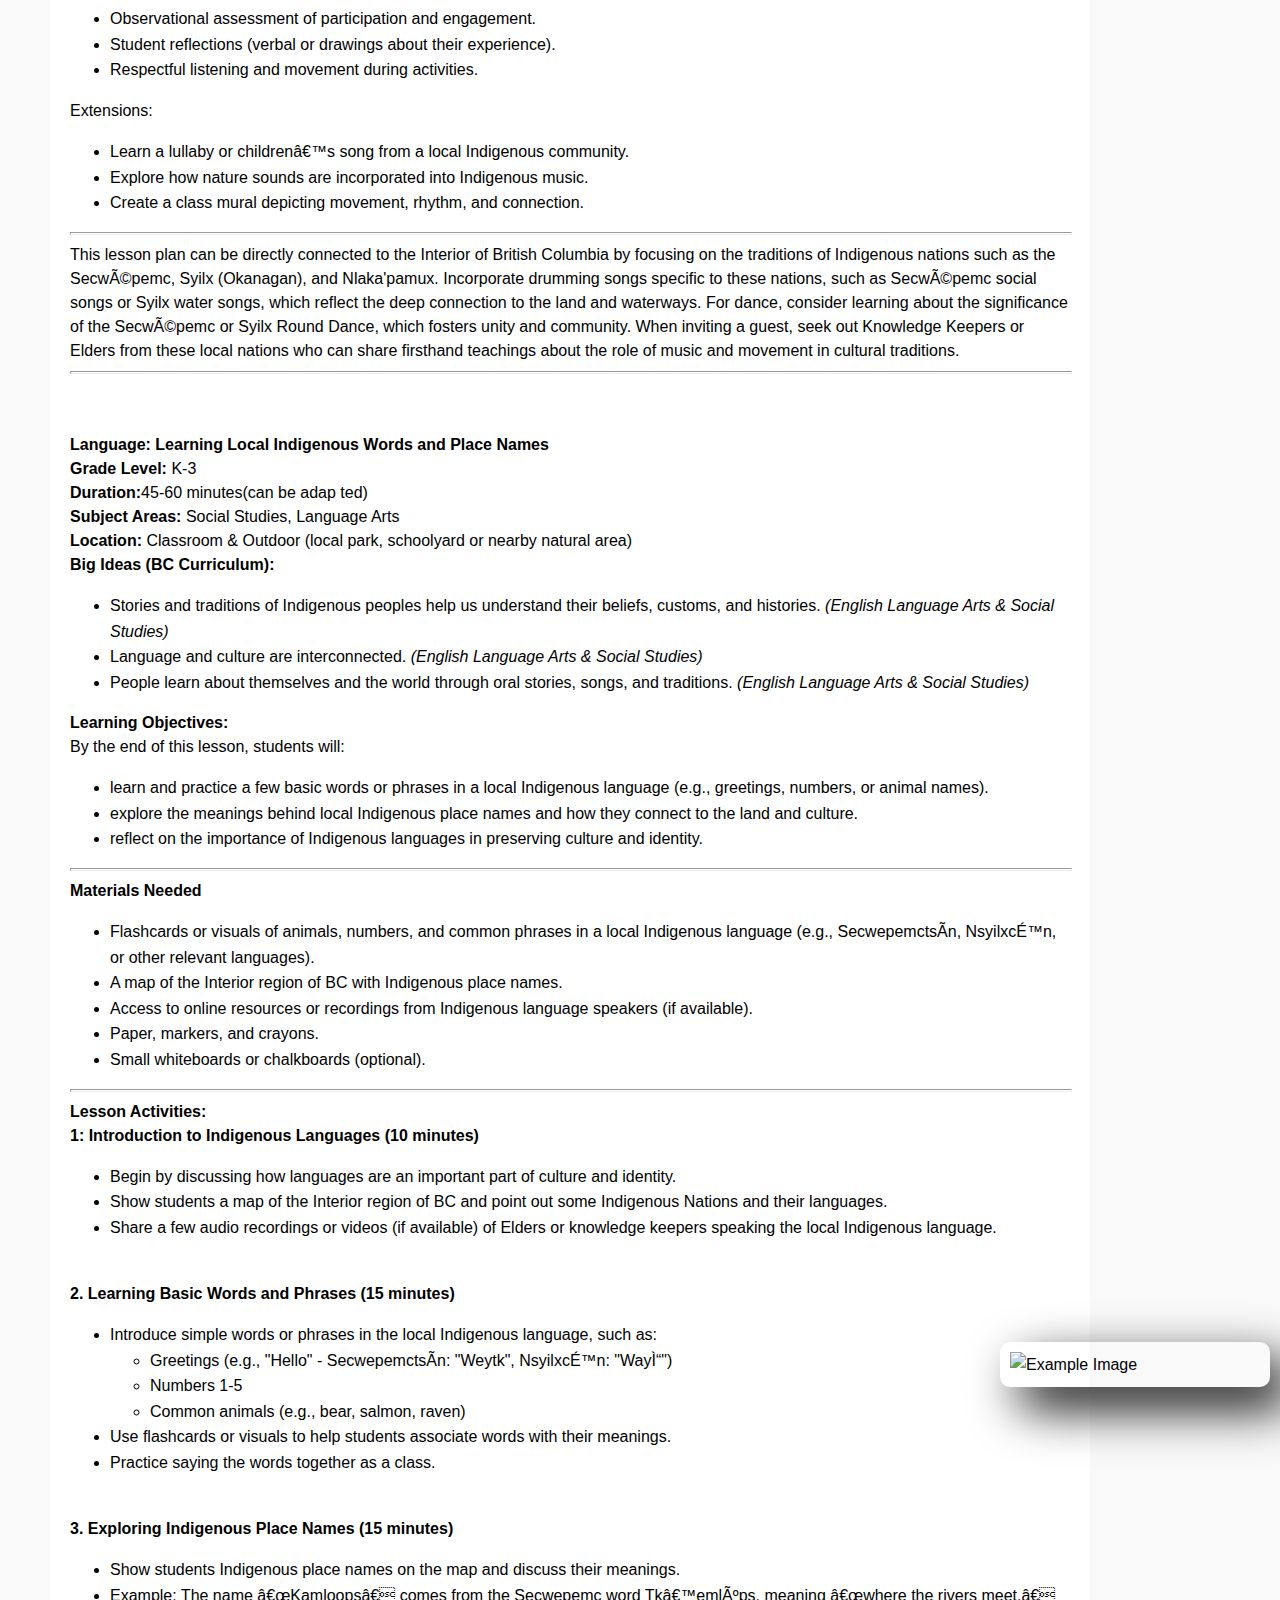
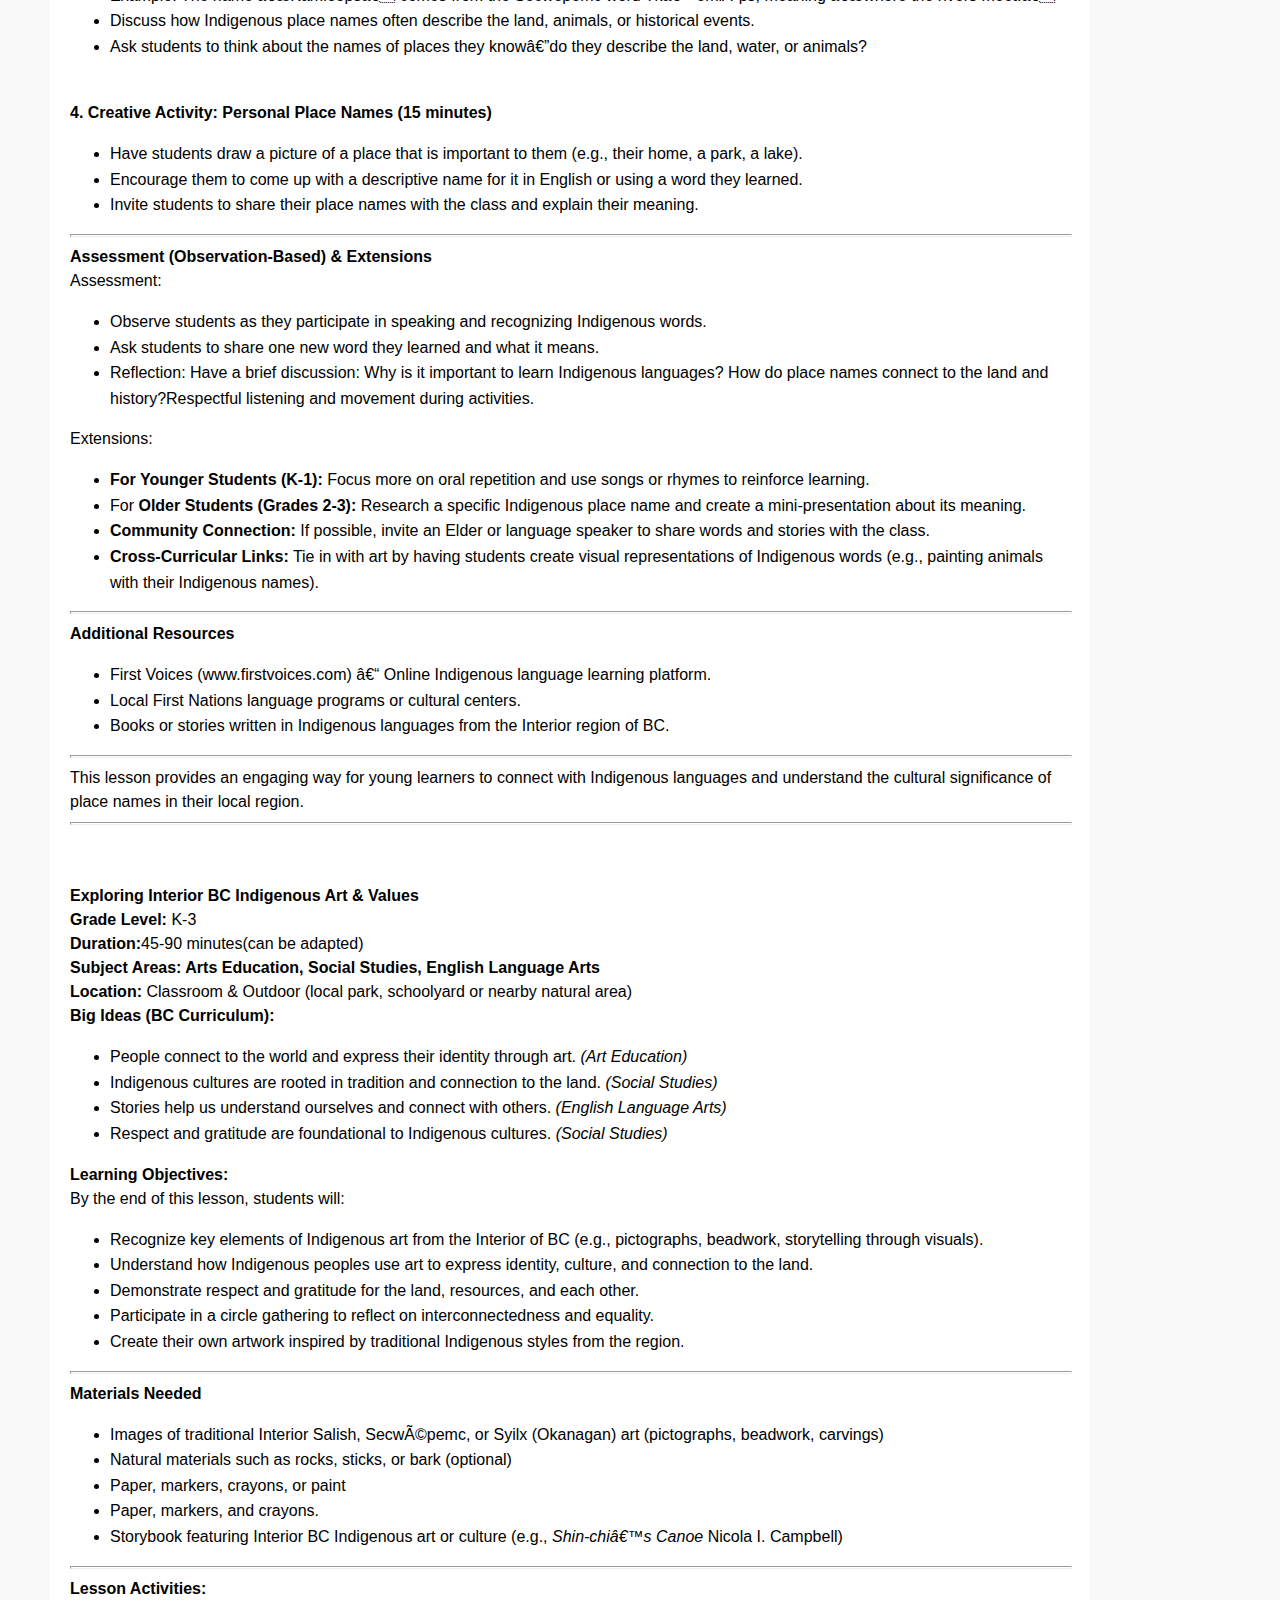
==== commit c54092b3: "putting images back in" ====
--- a/index.html
+++ b/index.html
@@ -805,14 +805,14 @@
             <li>       
     <em>Coyote Stories</em> (Nlaka’pamux or Syilx stories about Coyote as a trickster)</li>     </ul>
         
-        <li>
+        
             <ul type="disc">
-                <img src="C:\Users\Lenovo\Documents\Lesson Plans\Explicit-Lesson-Plans\site images\Little Hummingbird.jpg"Example Image" style="float: right; margin-right: -200px; width: 250px; margin-top: -125px; border-radius: 10px;
+                <img src="site images\Little Hummingbird.jpg" alt="Example Image" style="float: right; margin-right: -200px; width: 250px; margin-top: -200px; border-radius: 10px;
                 padding: 10px;
                 box-shadow: 20px 20px 50px black;">
             </ul>
             
-            Discussion:</li>
+            Discussion:
             <ul type="circle">
                 <li>What animals were in the story? 
                 </li>
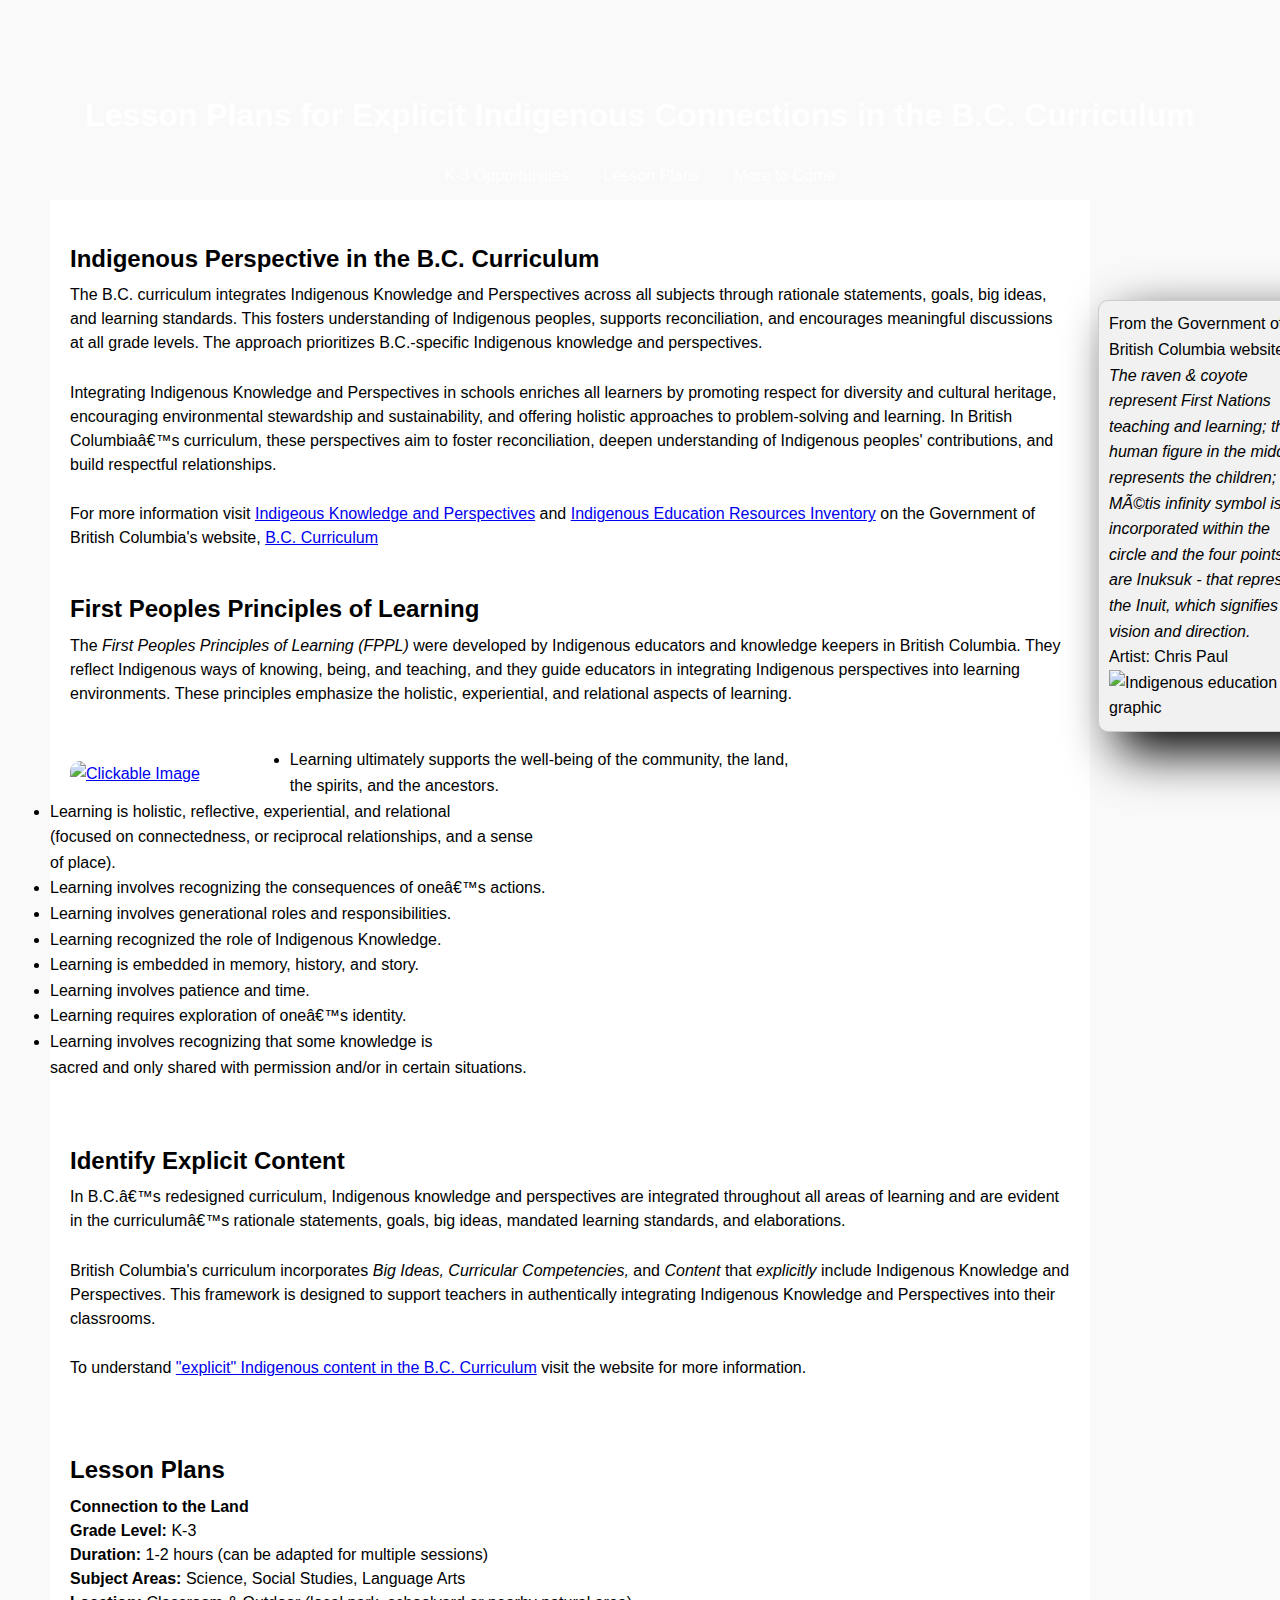
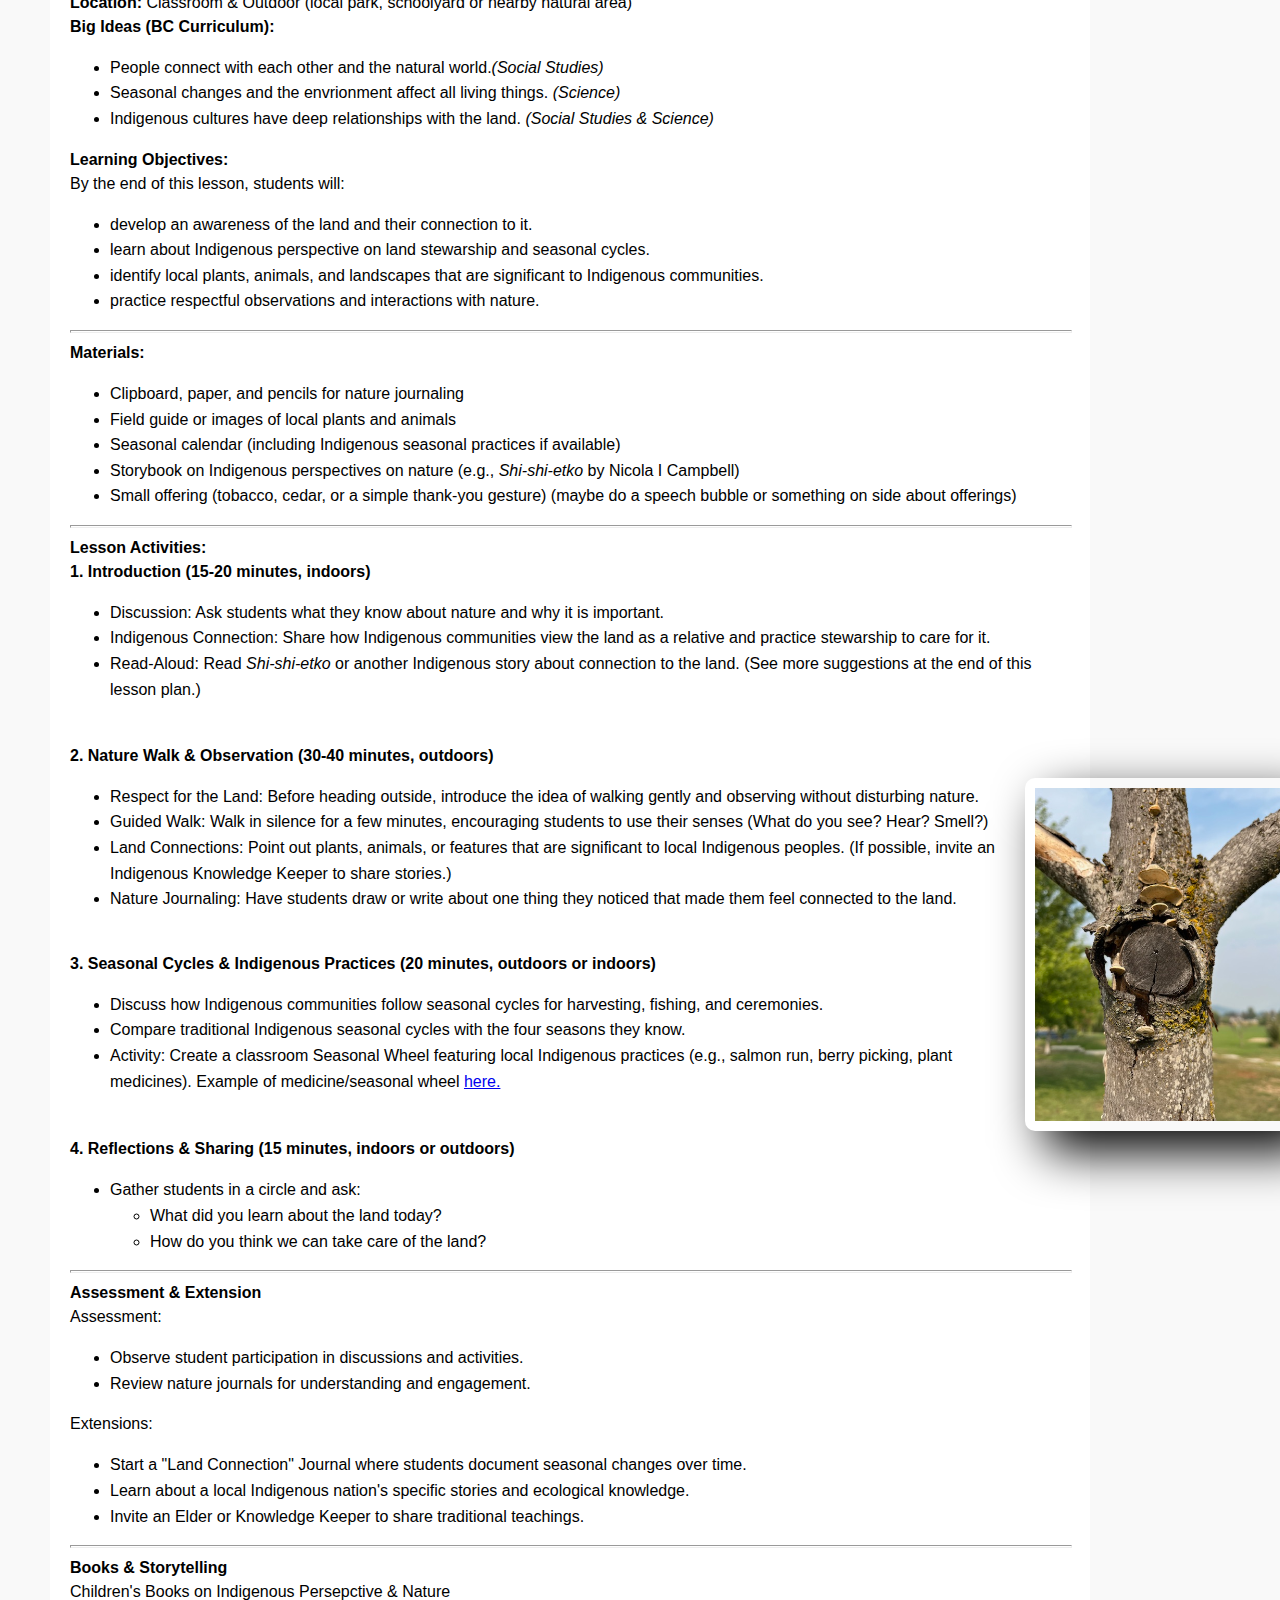
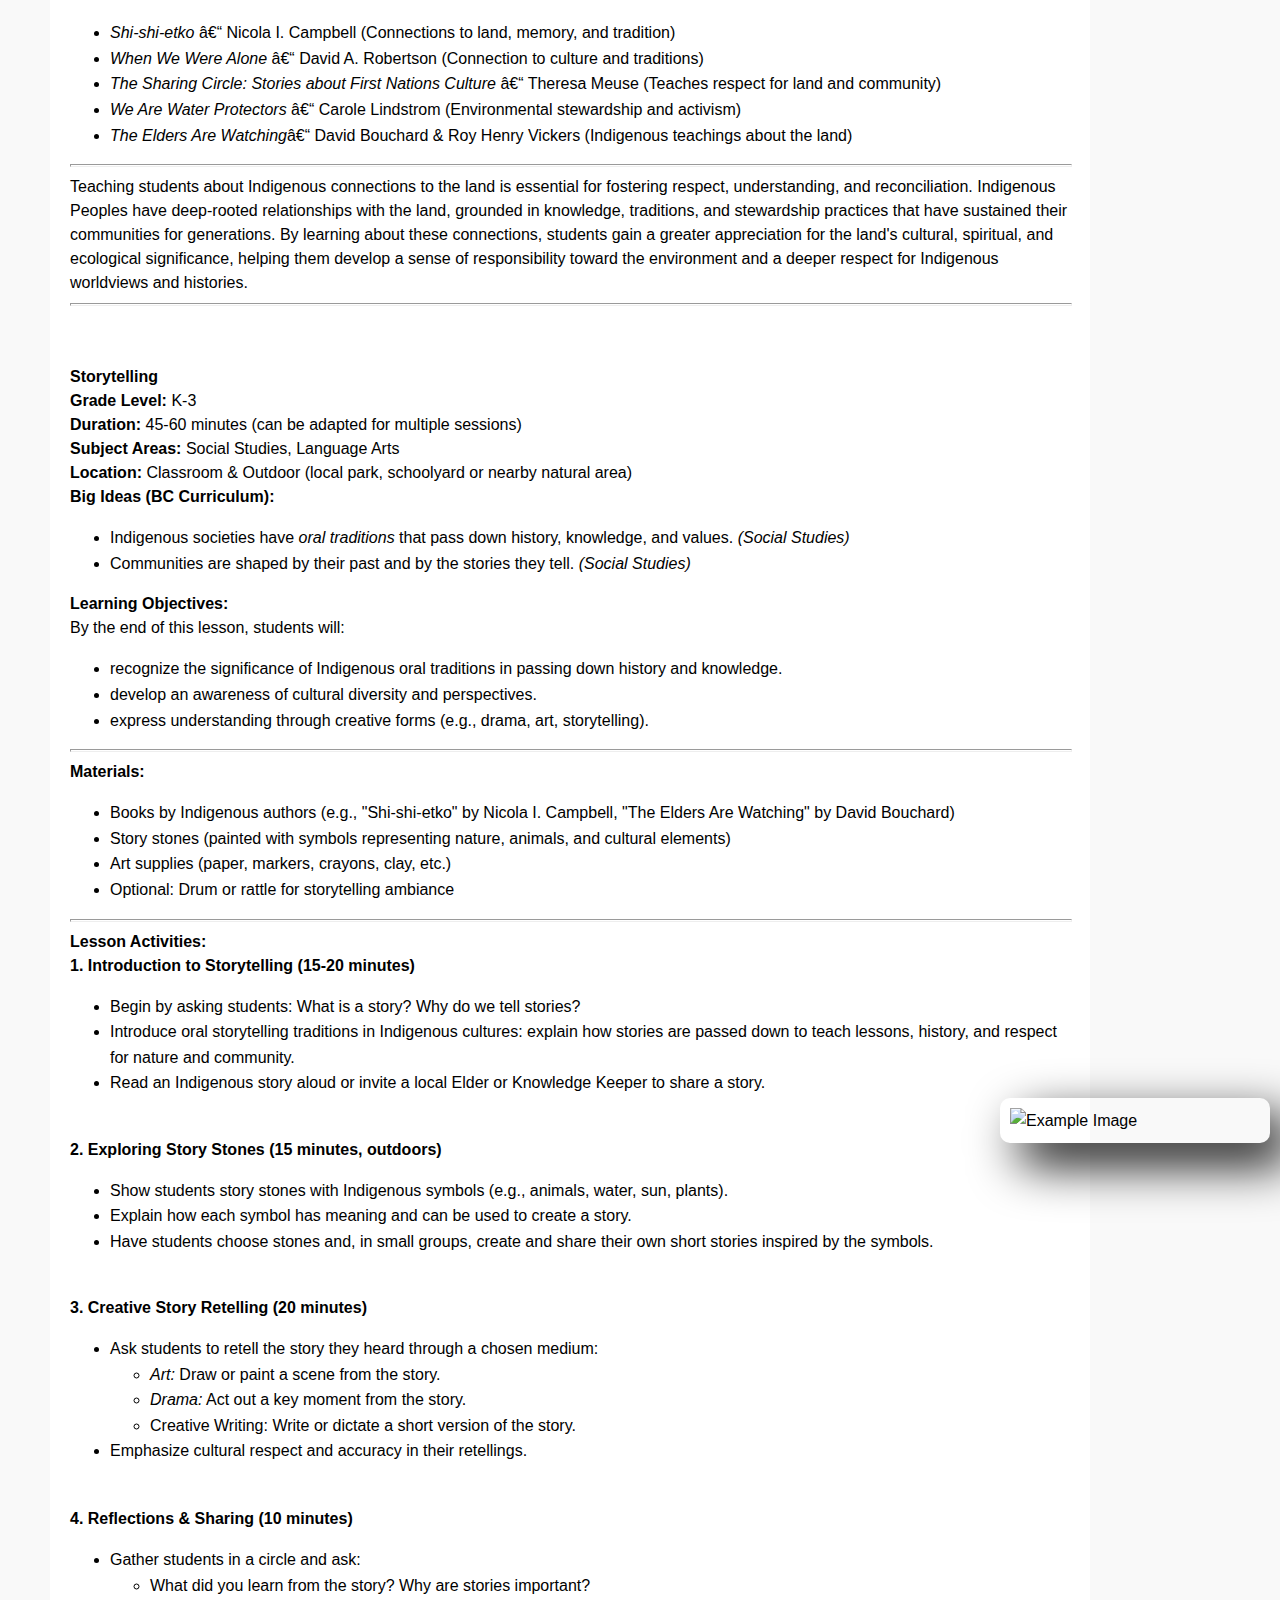
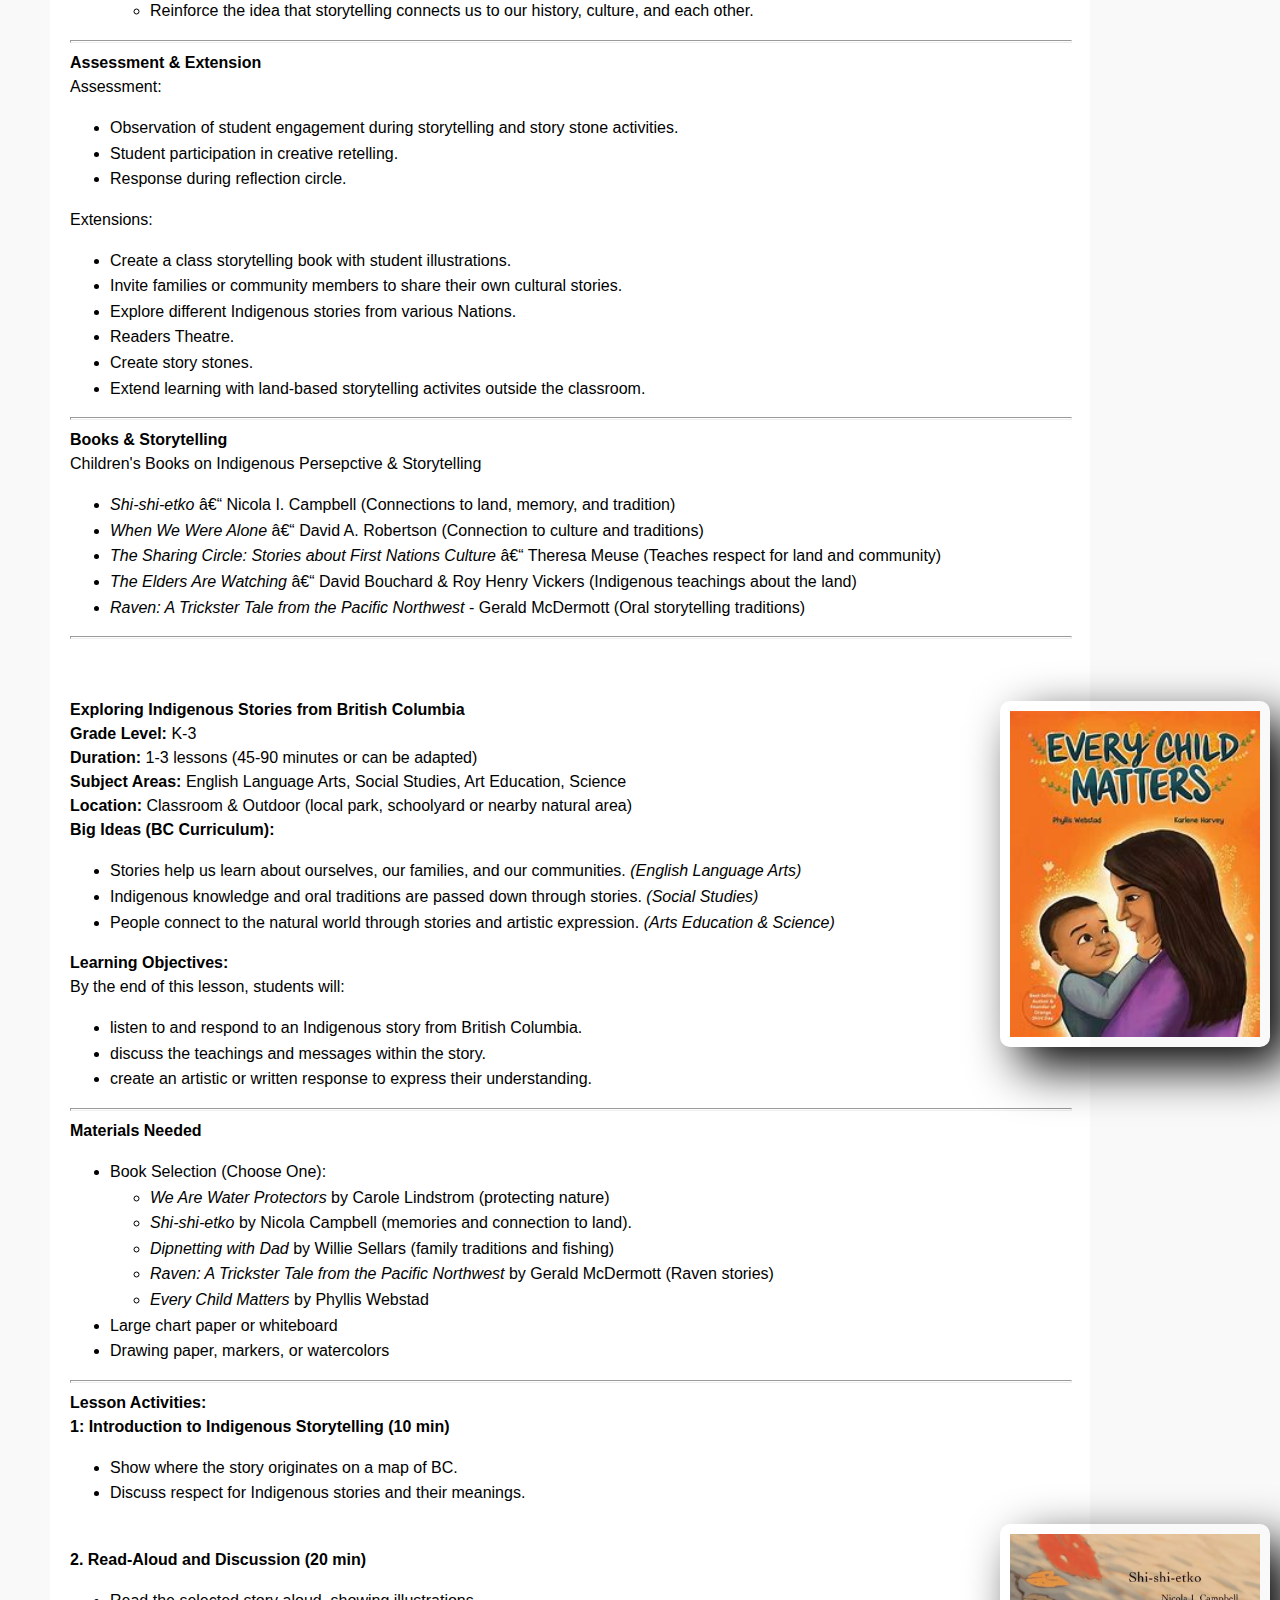
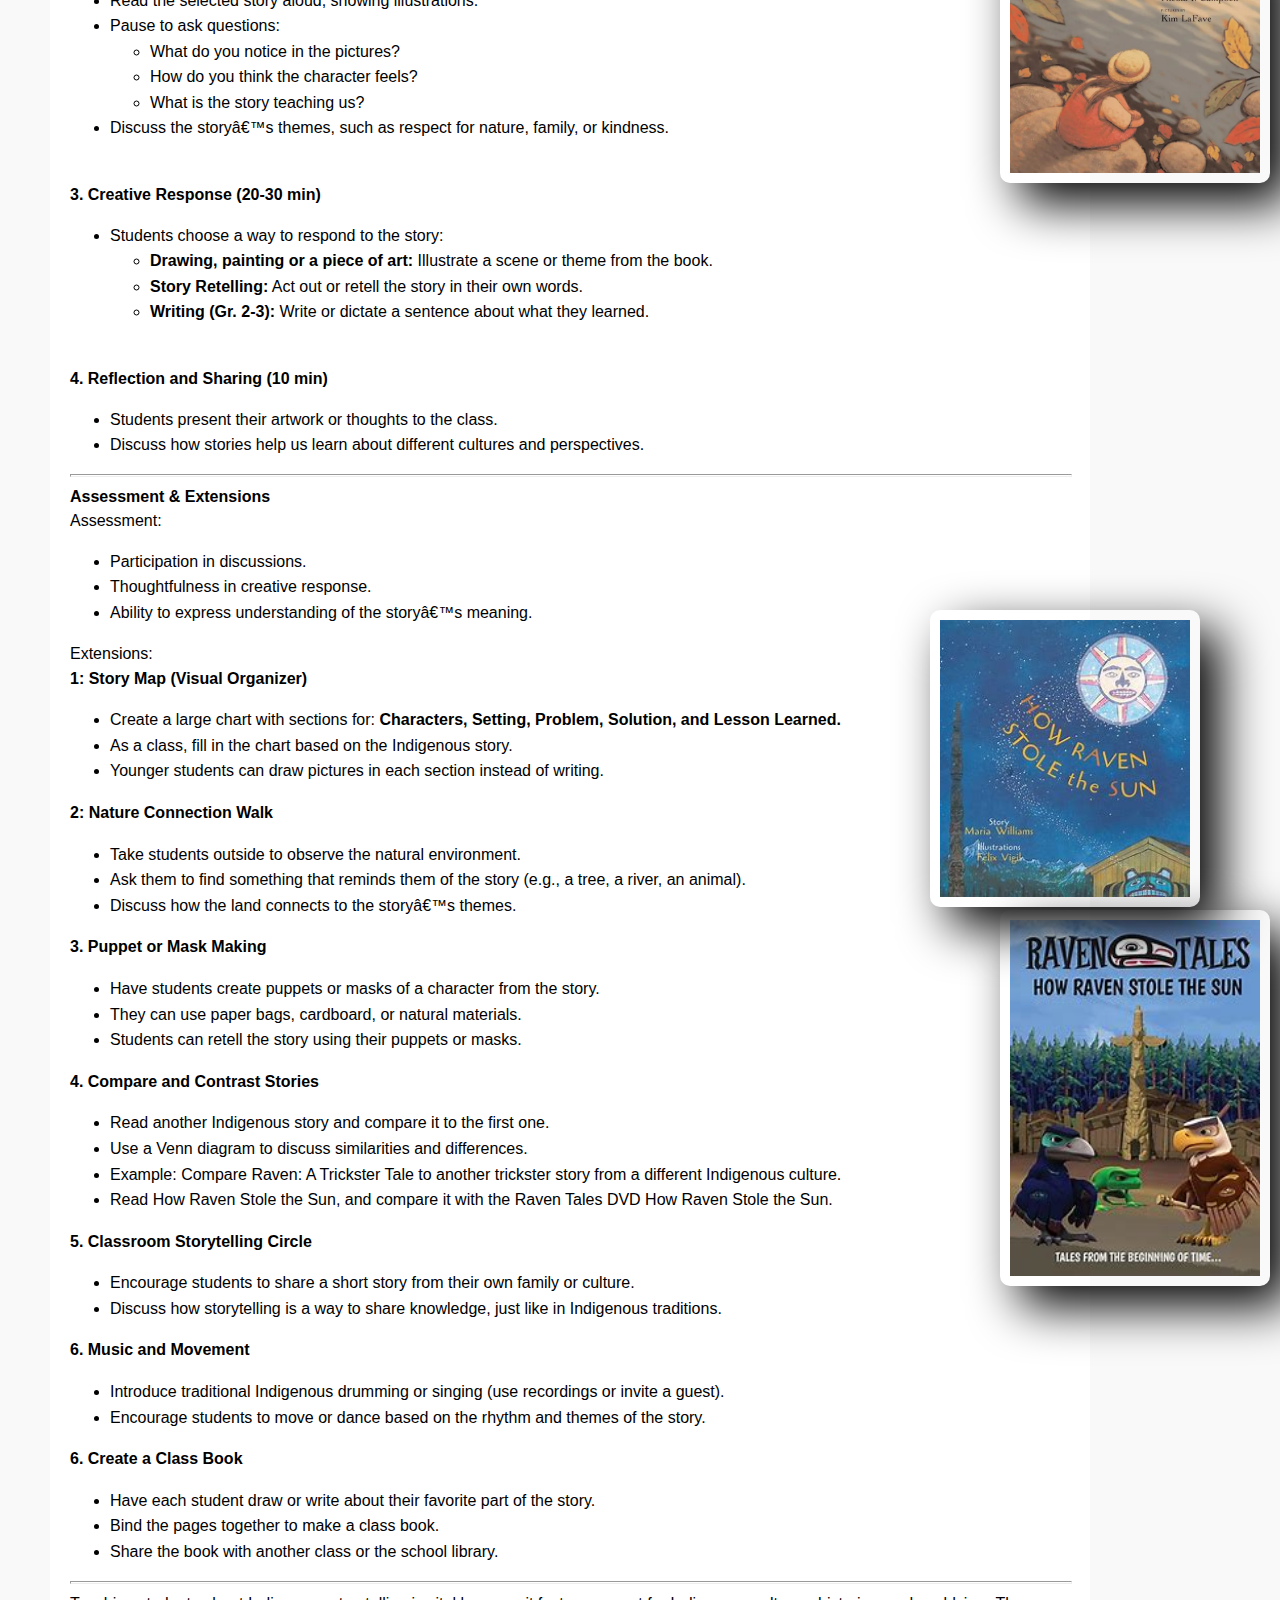
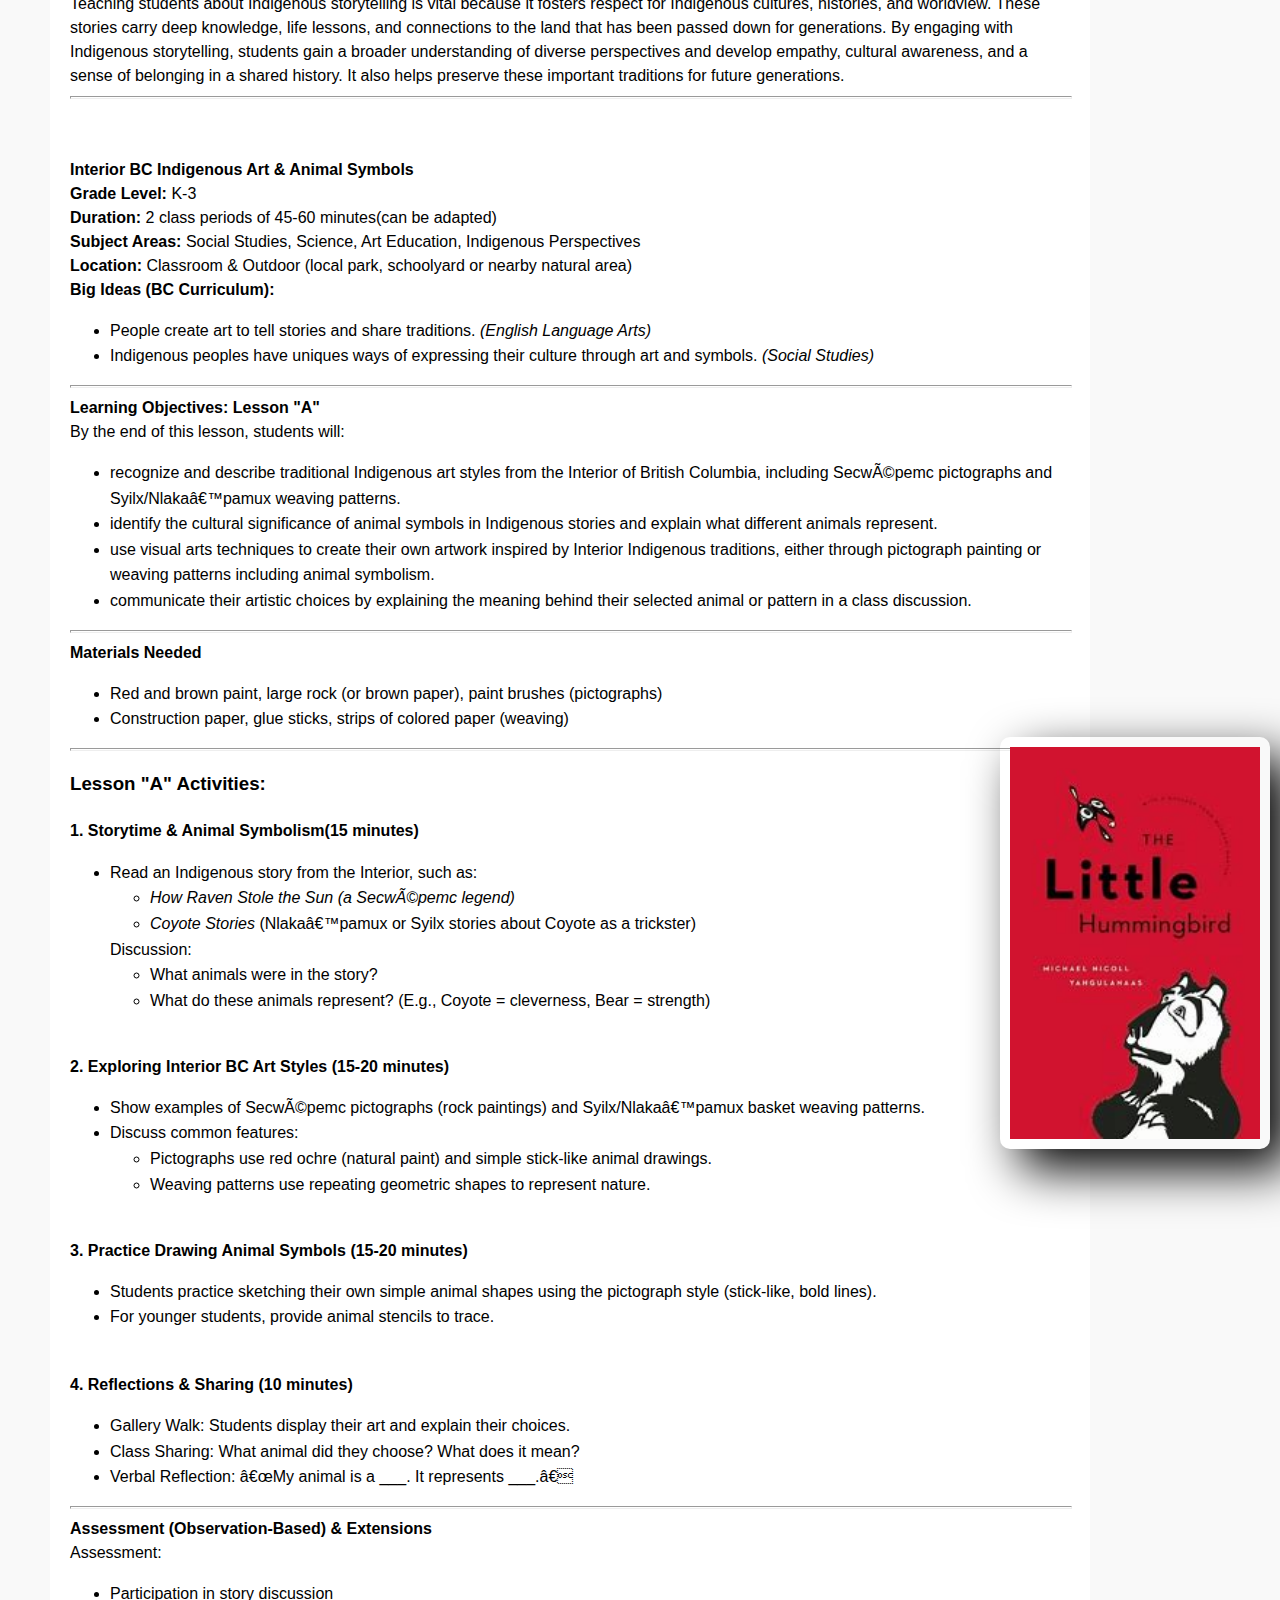
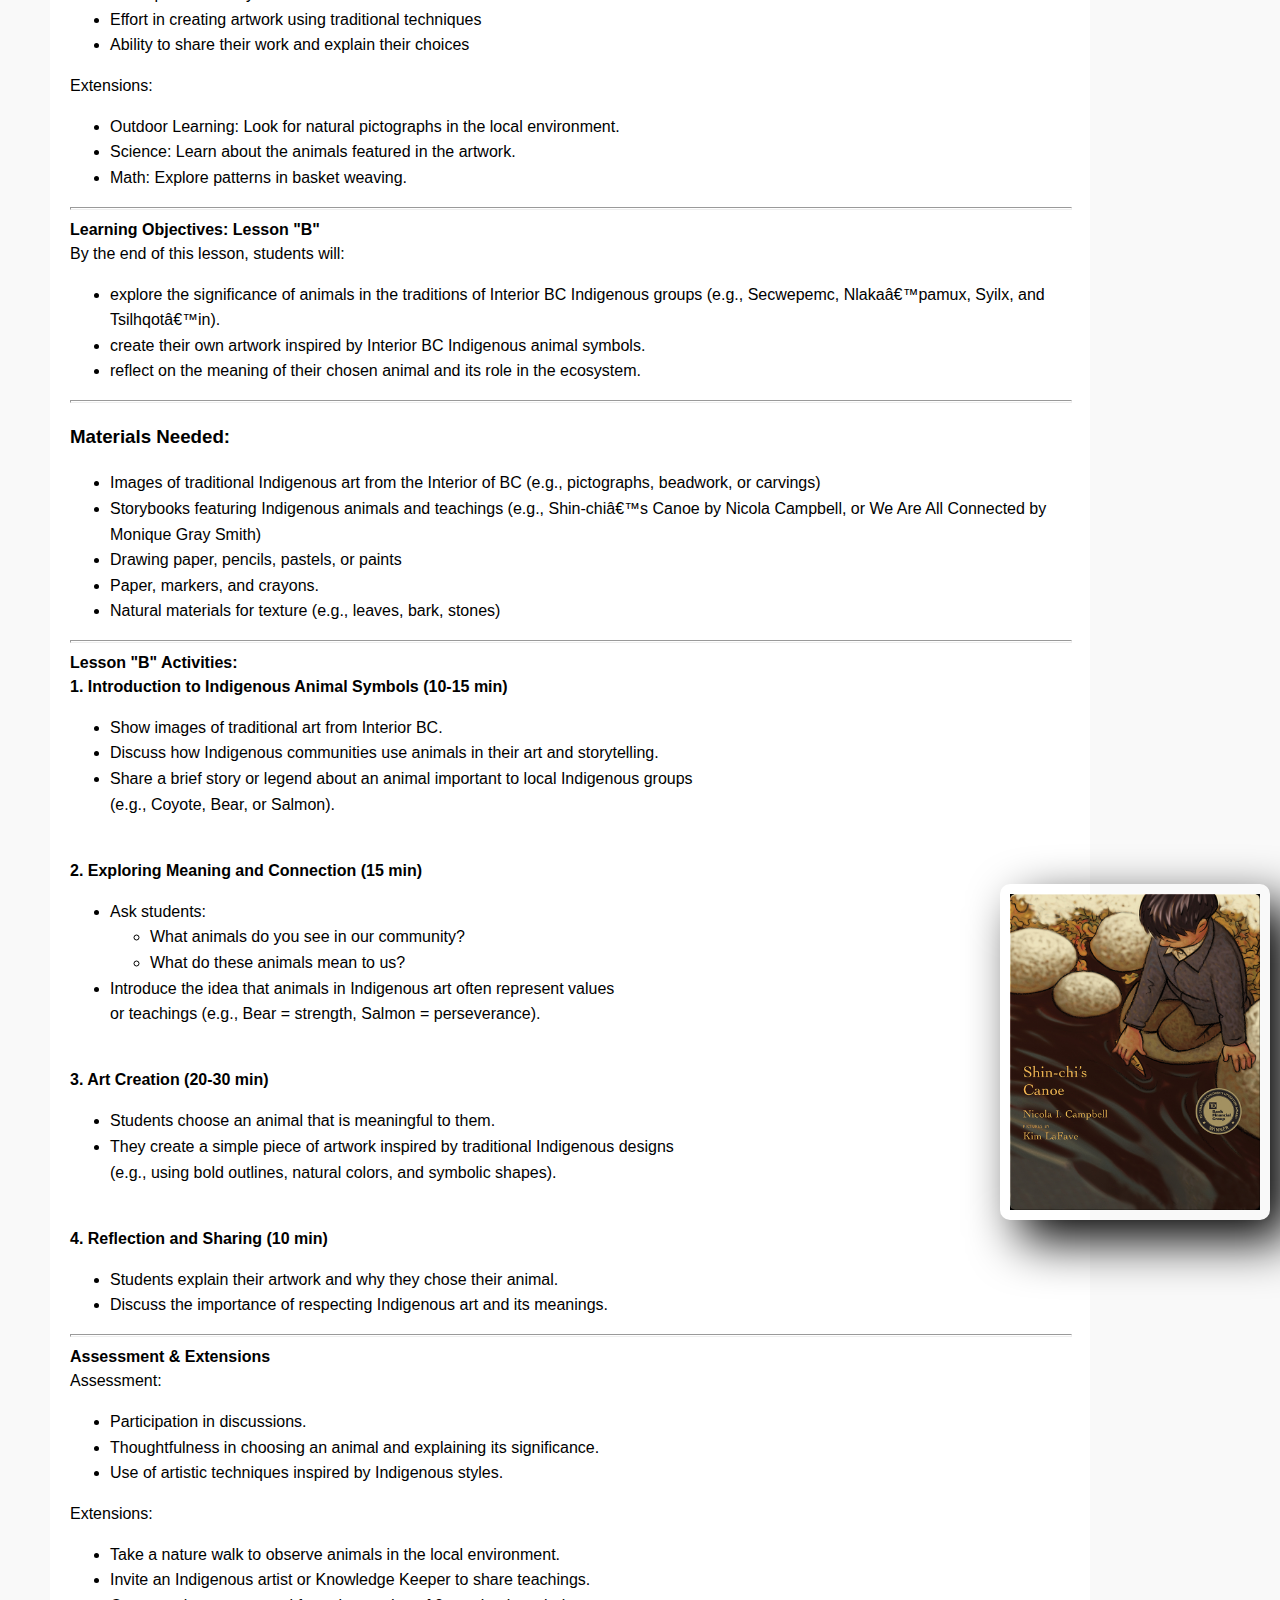
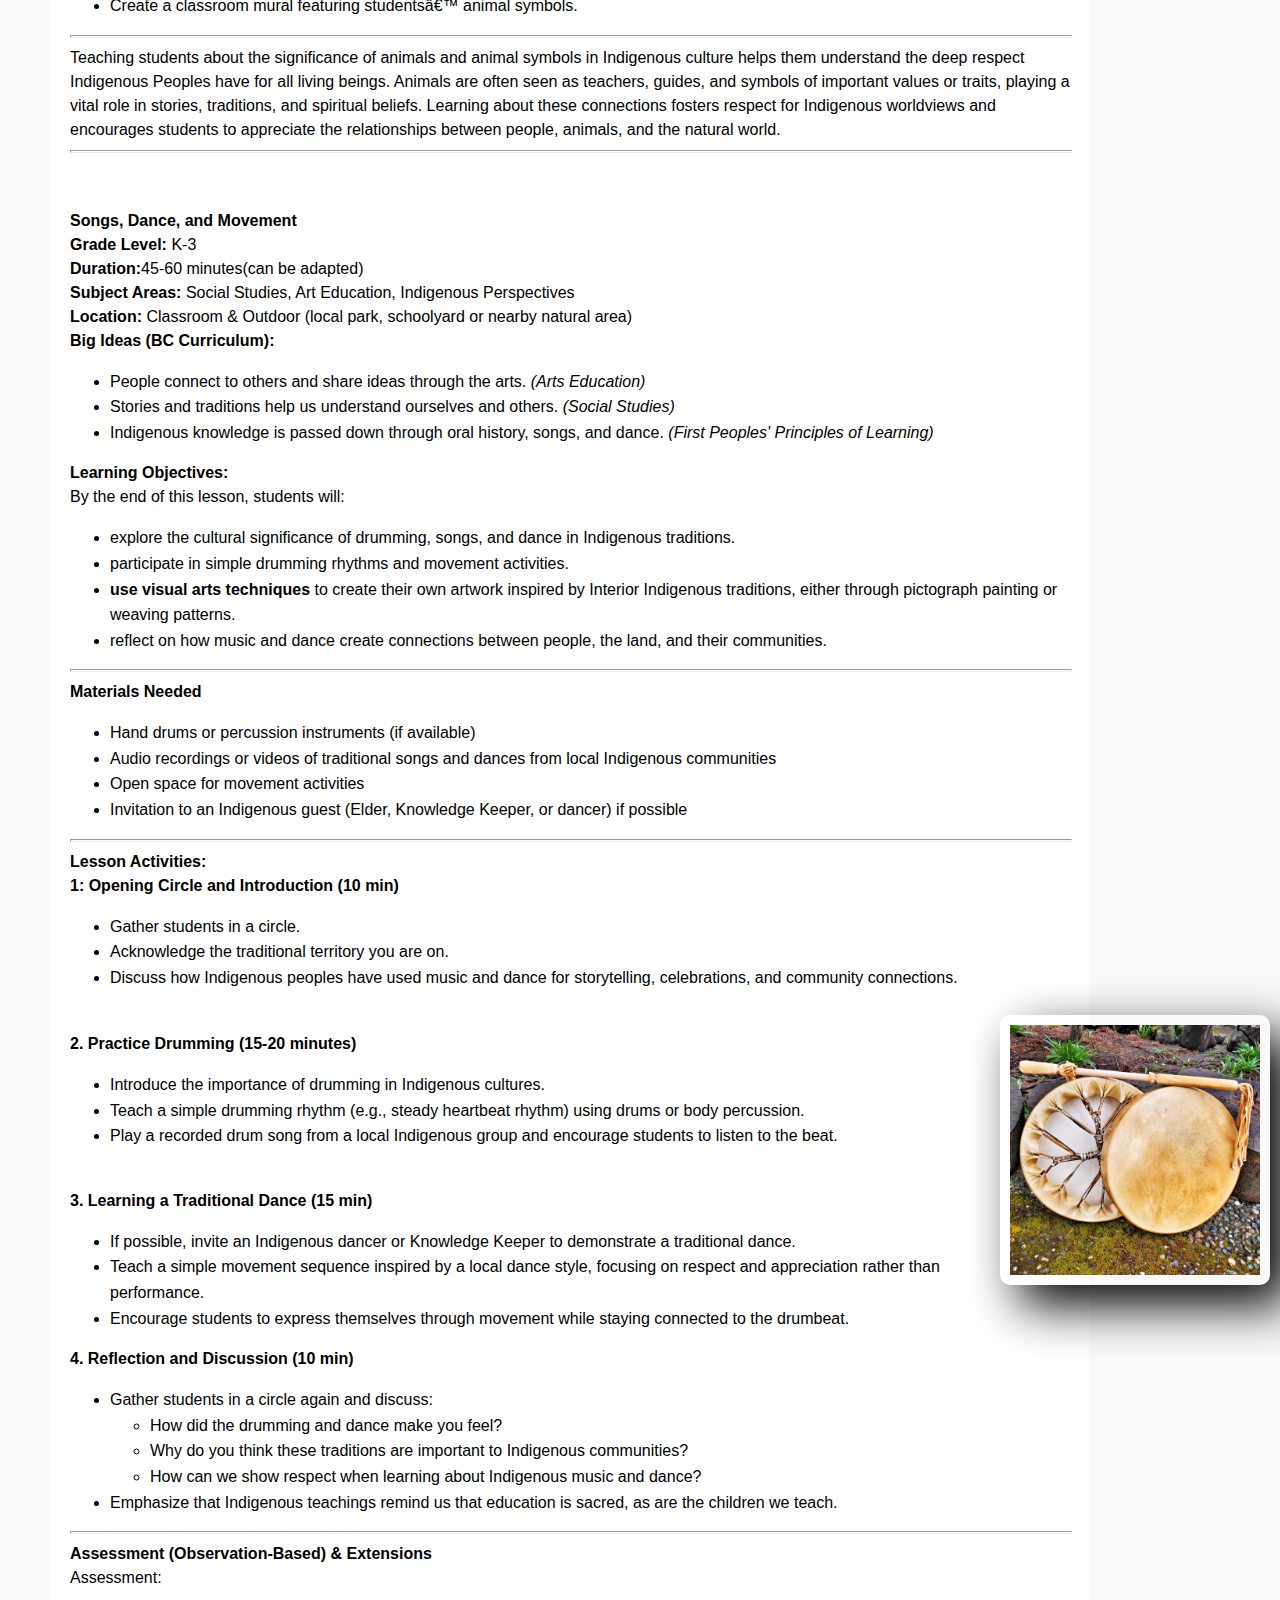
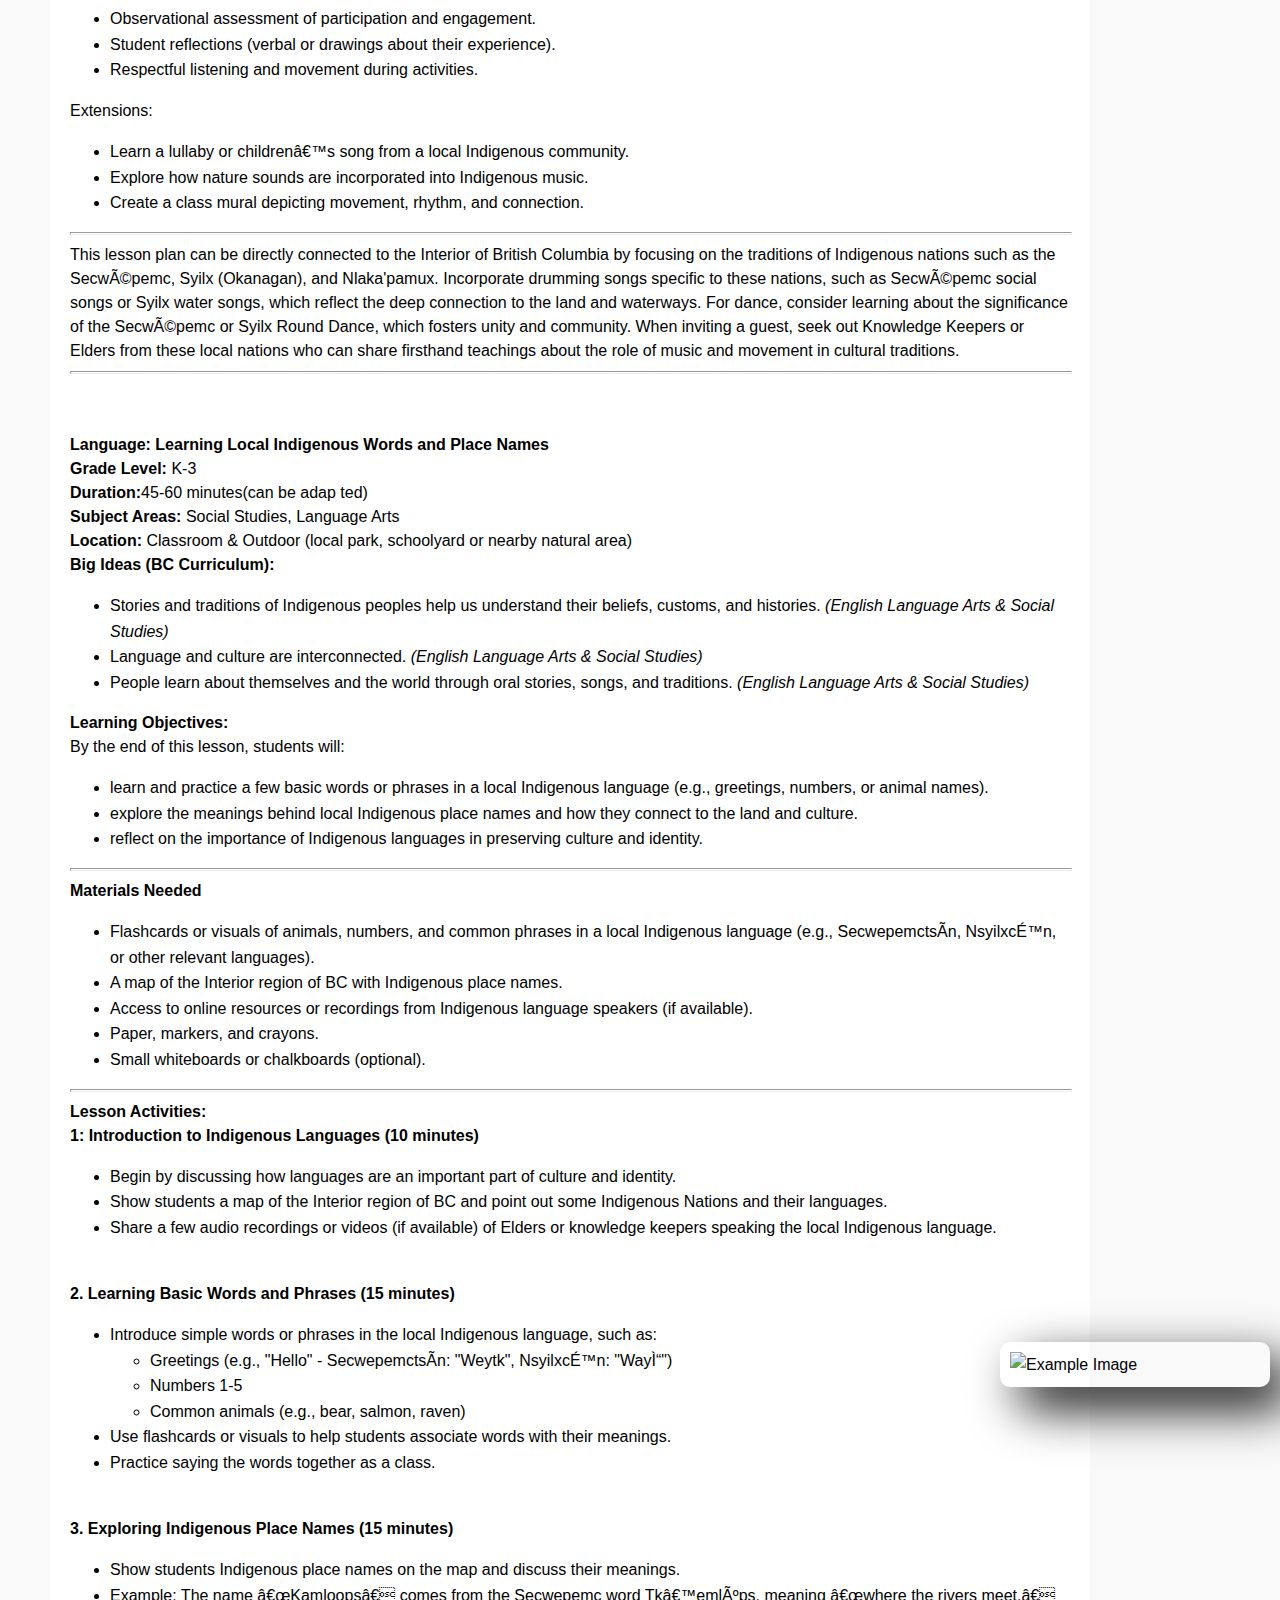
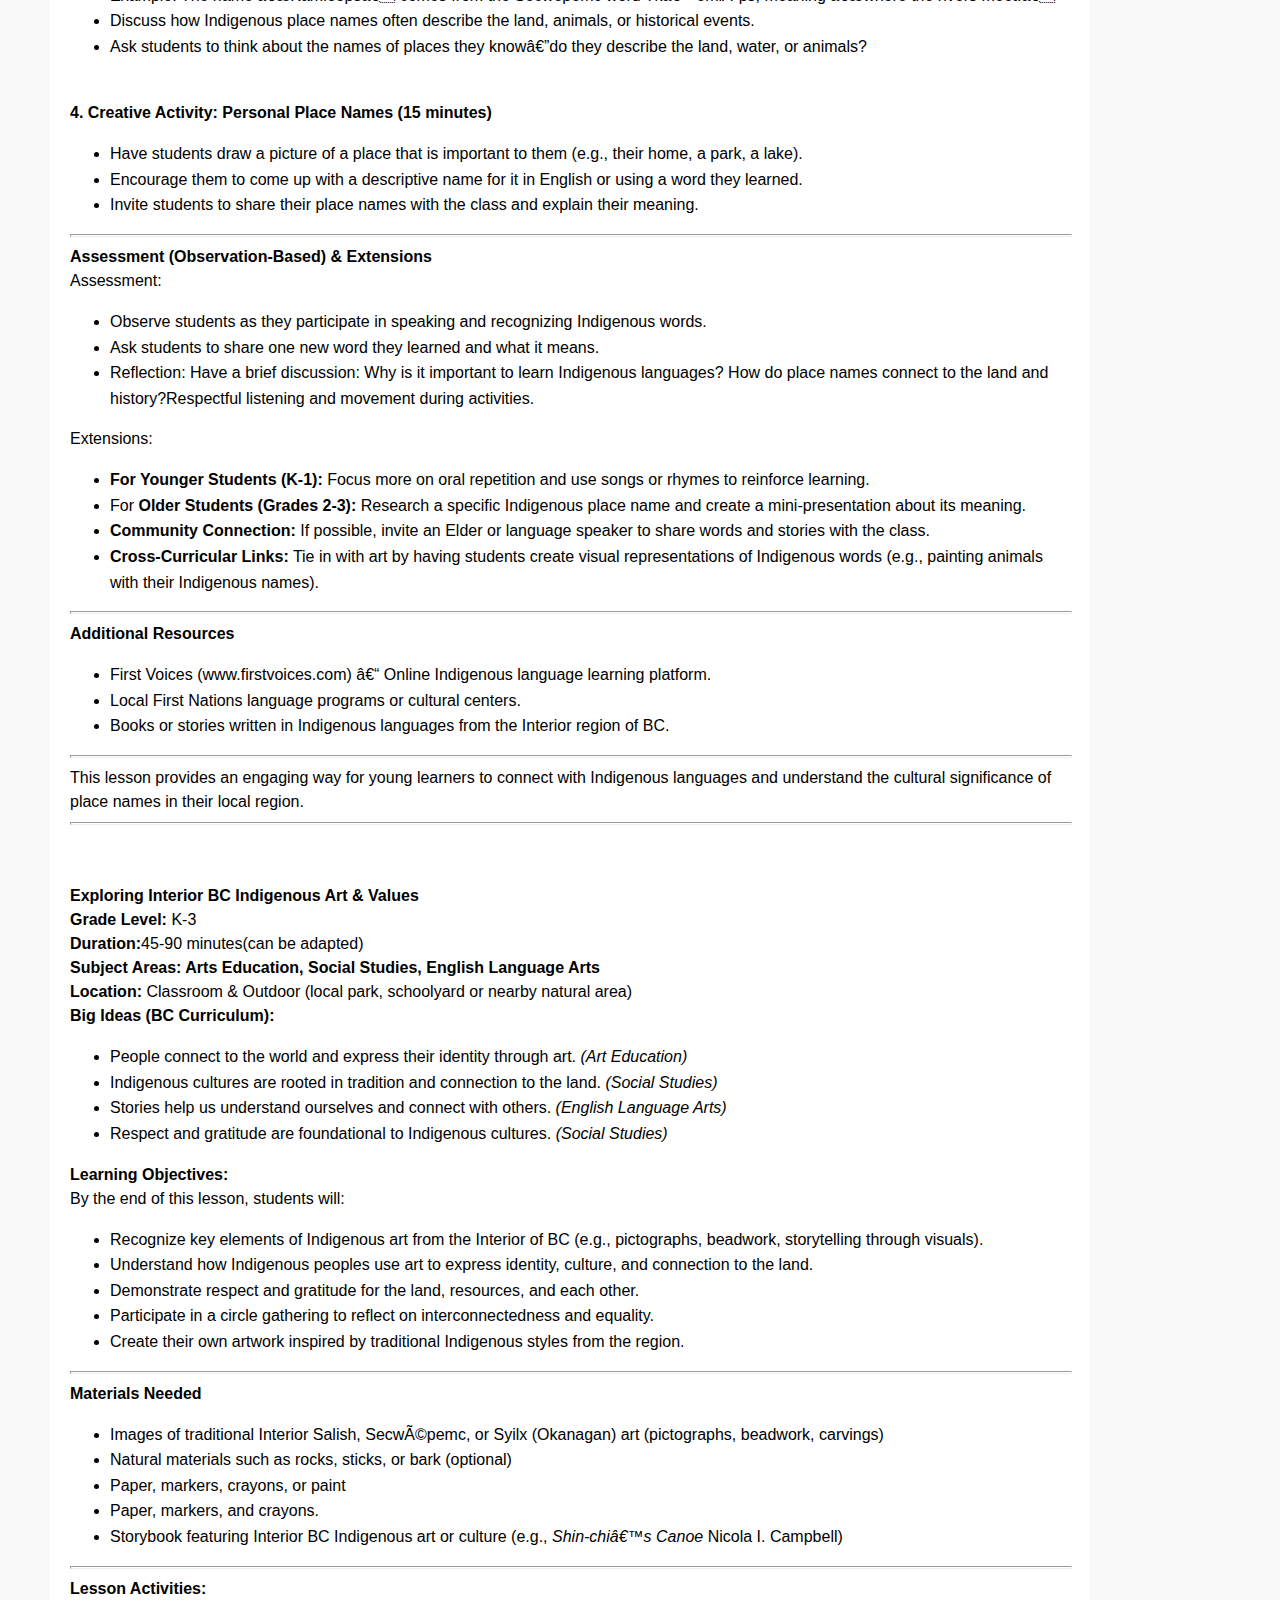
==== commit 7ecbca4b: "overlapping images" ====
--- a/index.html
+++ b/index.html
@@ -668,6 +668,11 @@
     box-shadow: 20px 20px 50px black;">
 </ul>
 <ul type="disc">
+    <img src="raven steals sun book.jpg" alt="Example Image" style="float: right; margin-right: -200px; width: 250px; margin-top: -500px; border-radius: 10px;
+    padding: 10px;
+    box-shadow: 20px 20px 50px black;">
+</ul>
+<ul type="disc">
 <p>
     <li>Read another Indigenous story and compare it to the first one.</li>
     <li>Use a Venn diagram to discuss similarities and differences.</li><li>Example: Compare Raven: A Trickster Tale to another trickster story from a different Indigenous culture.</li><li>Read How Raven Stole the Sun, and compare it with the Raven Tales DVD How Raven Stole the Sun.</li>
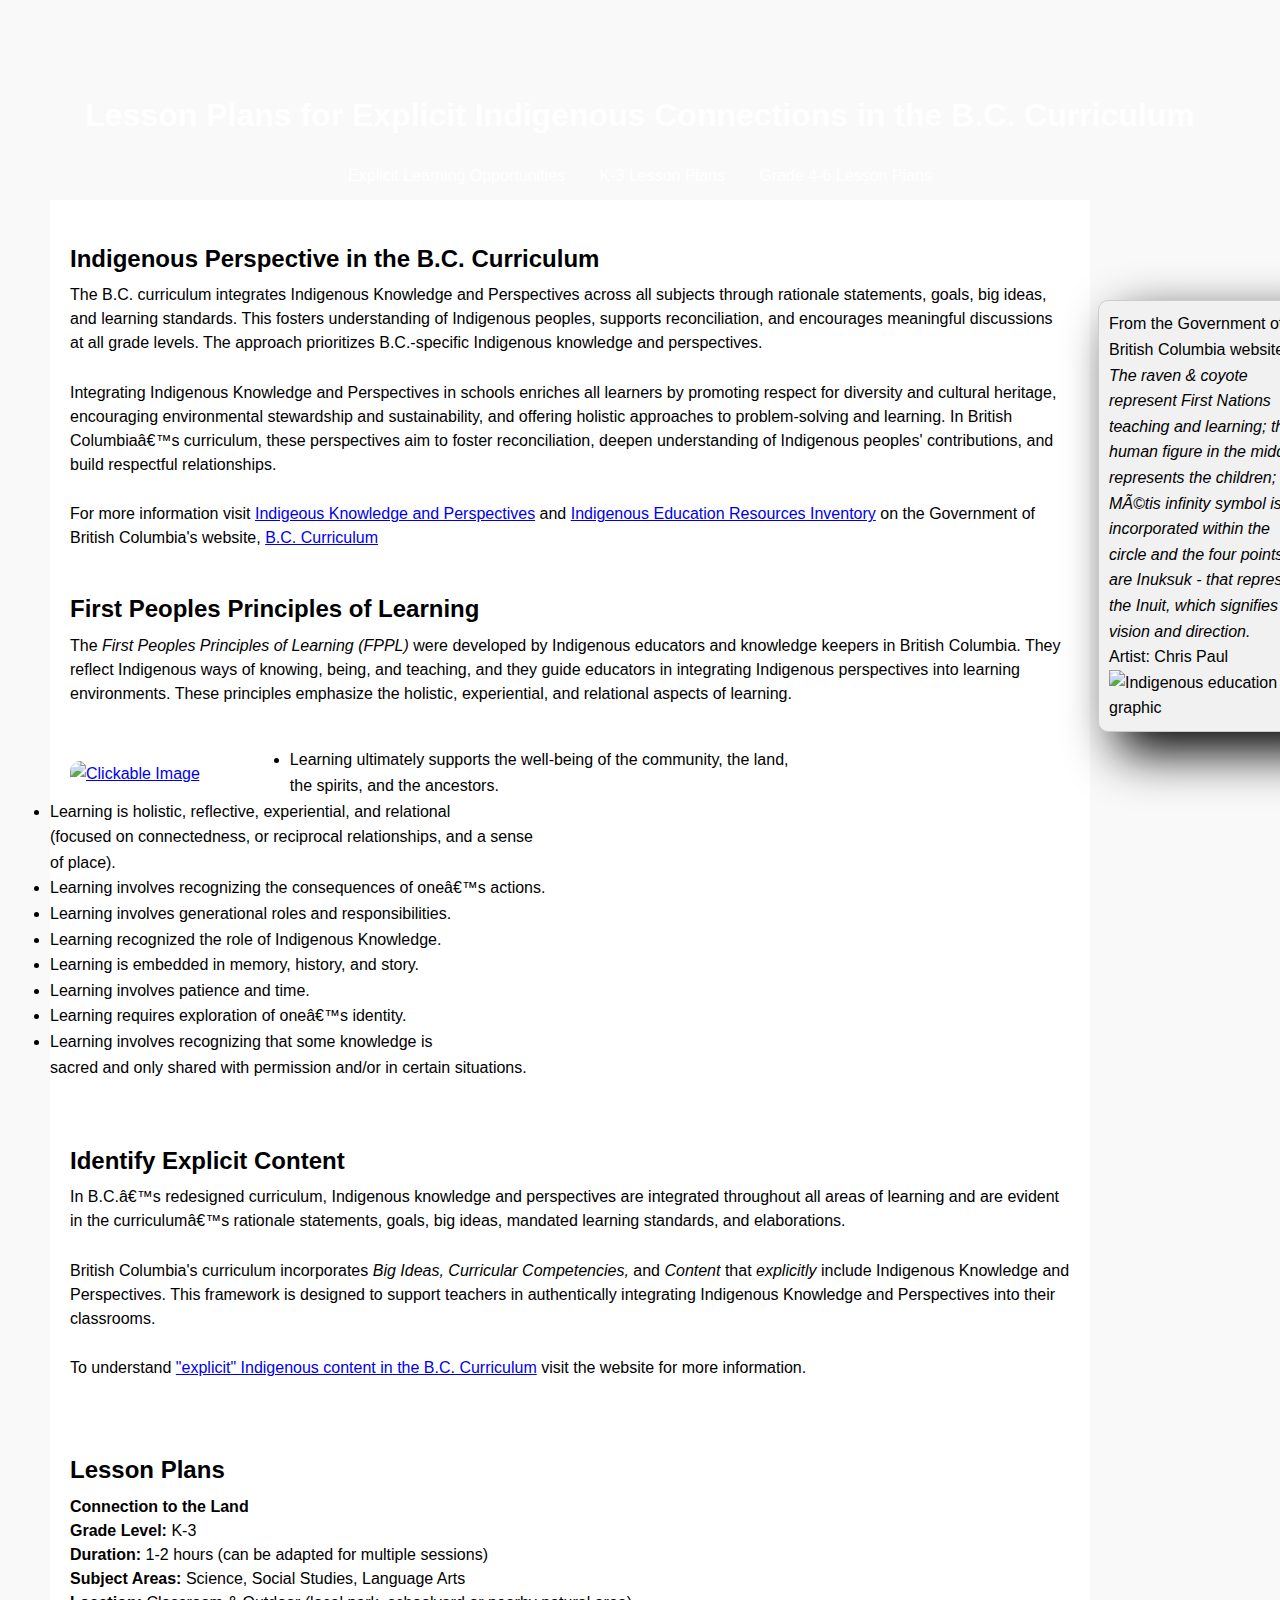
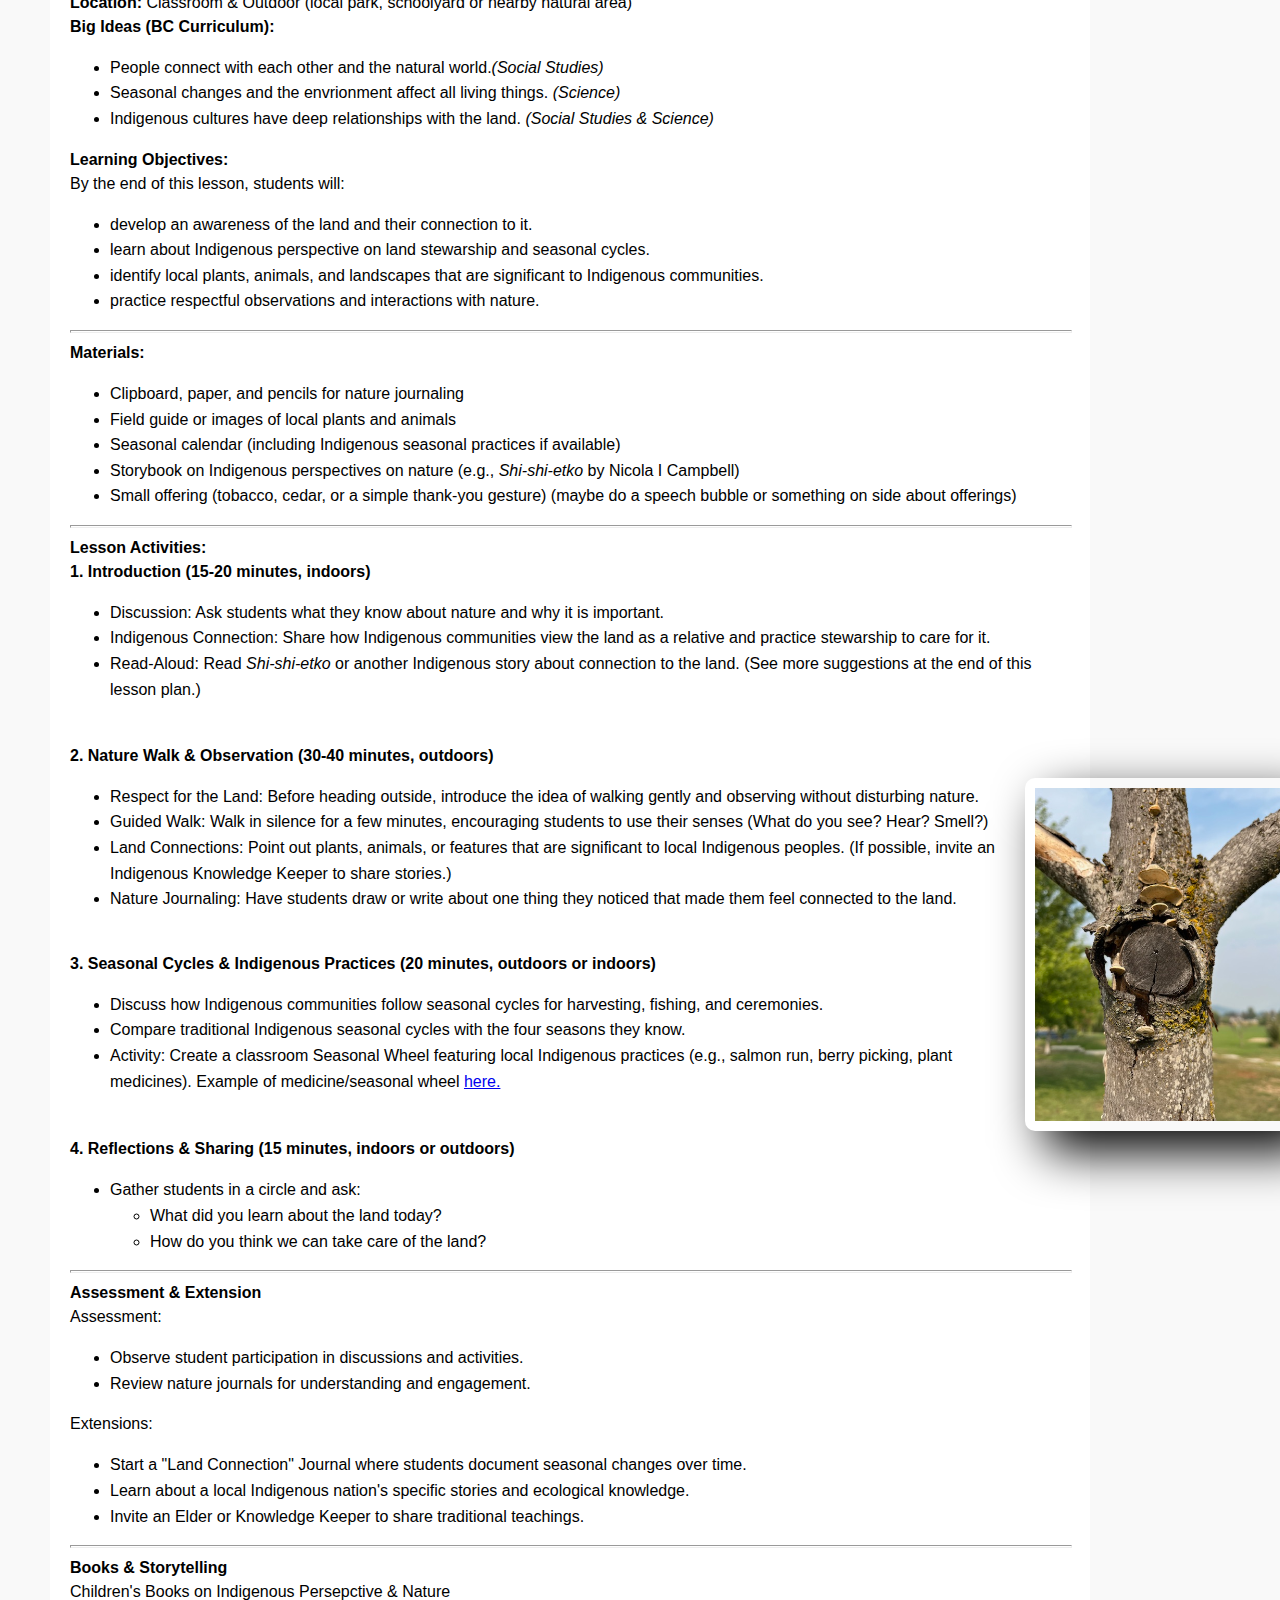
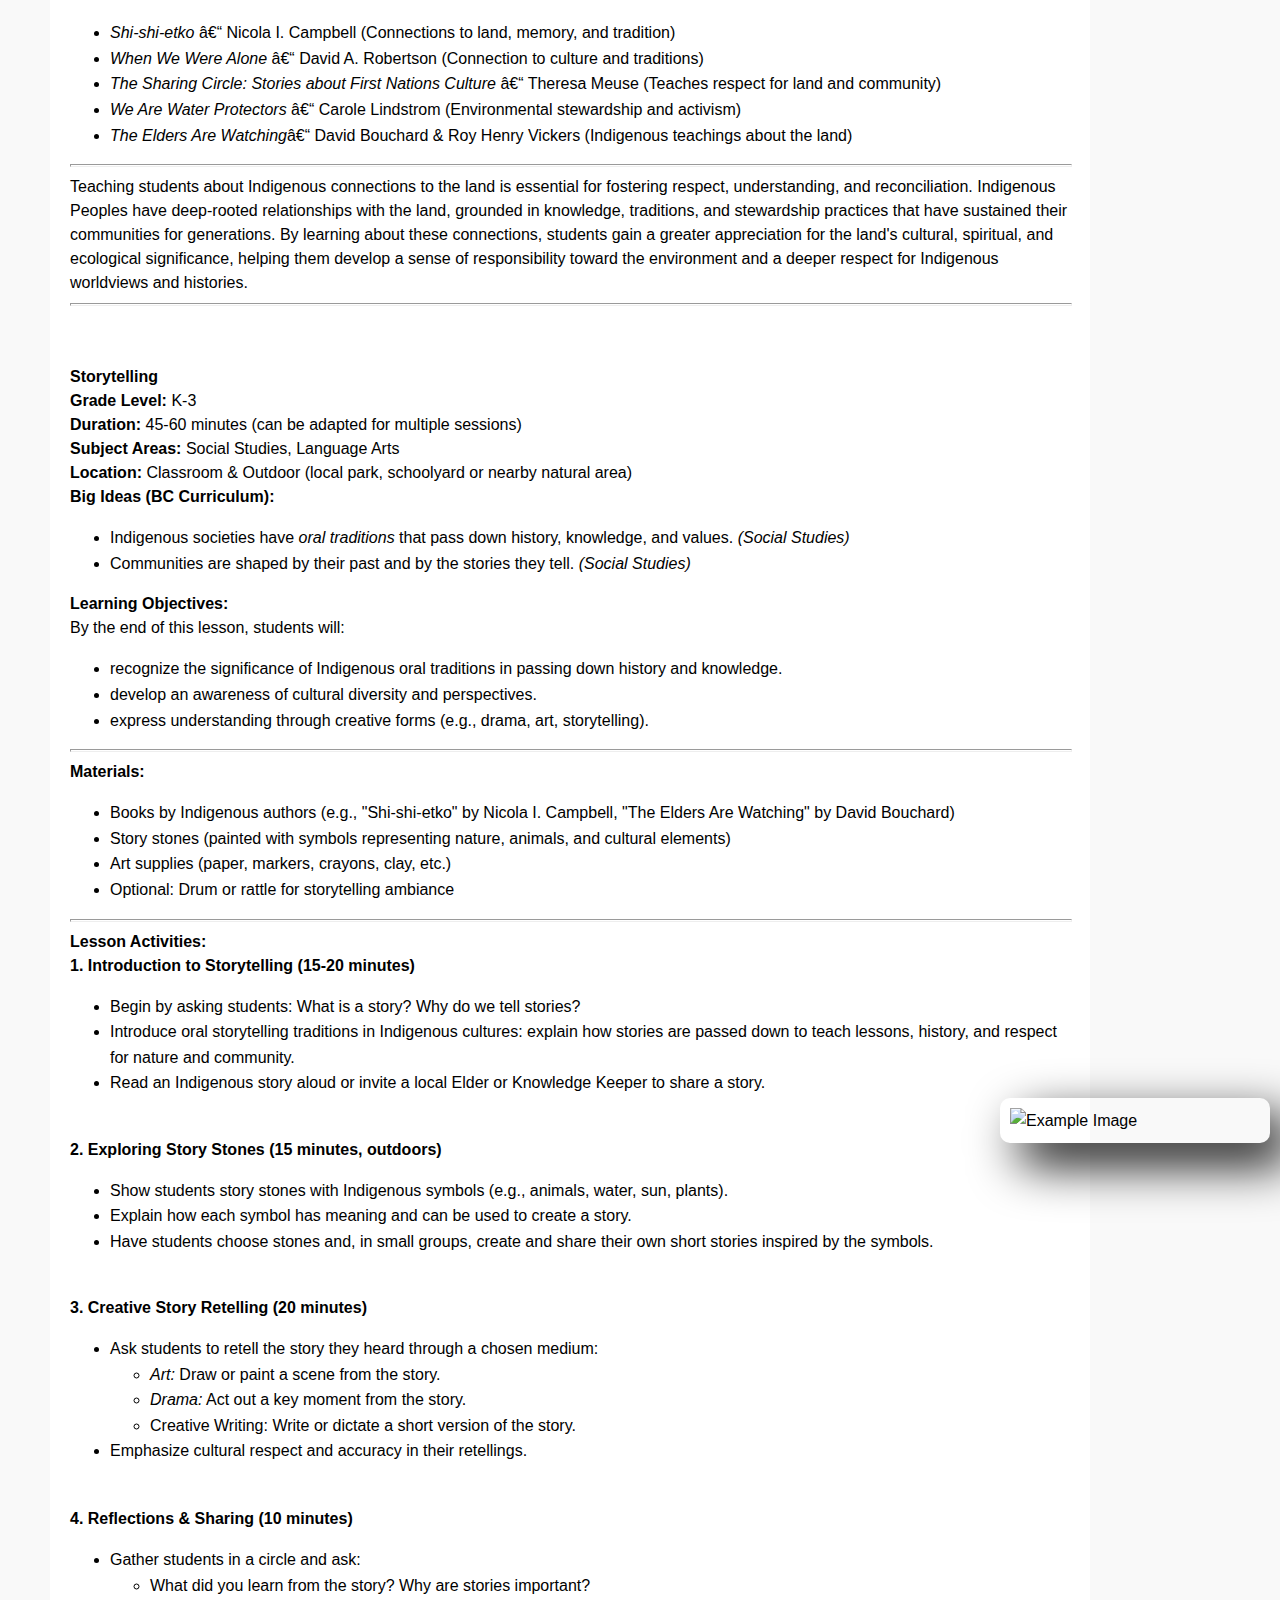
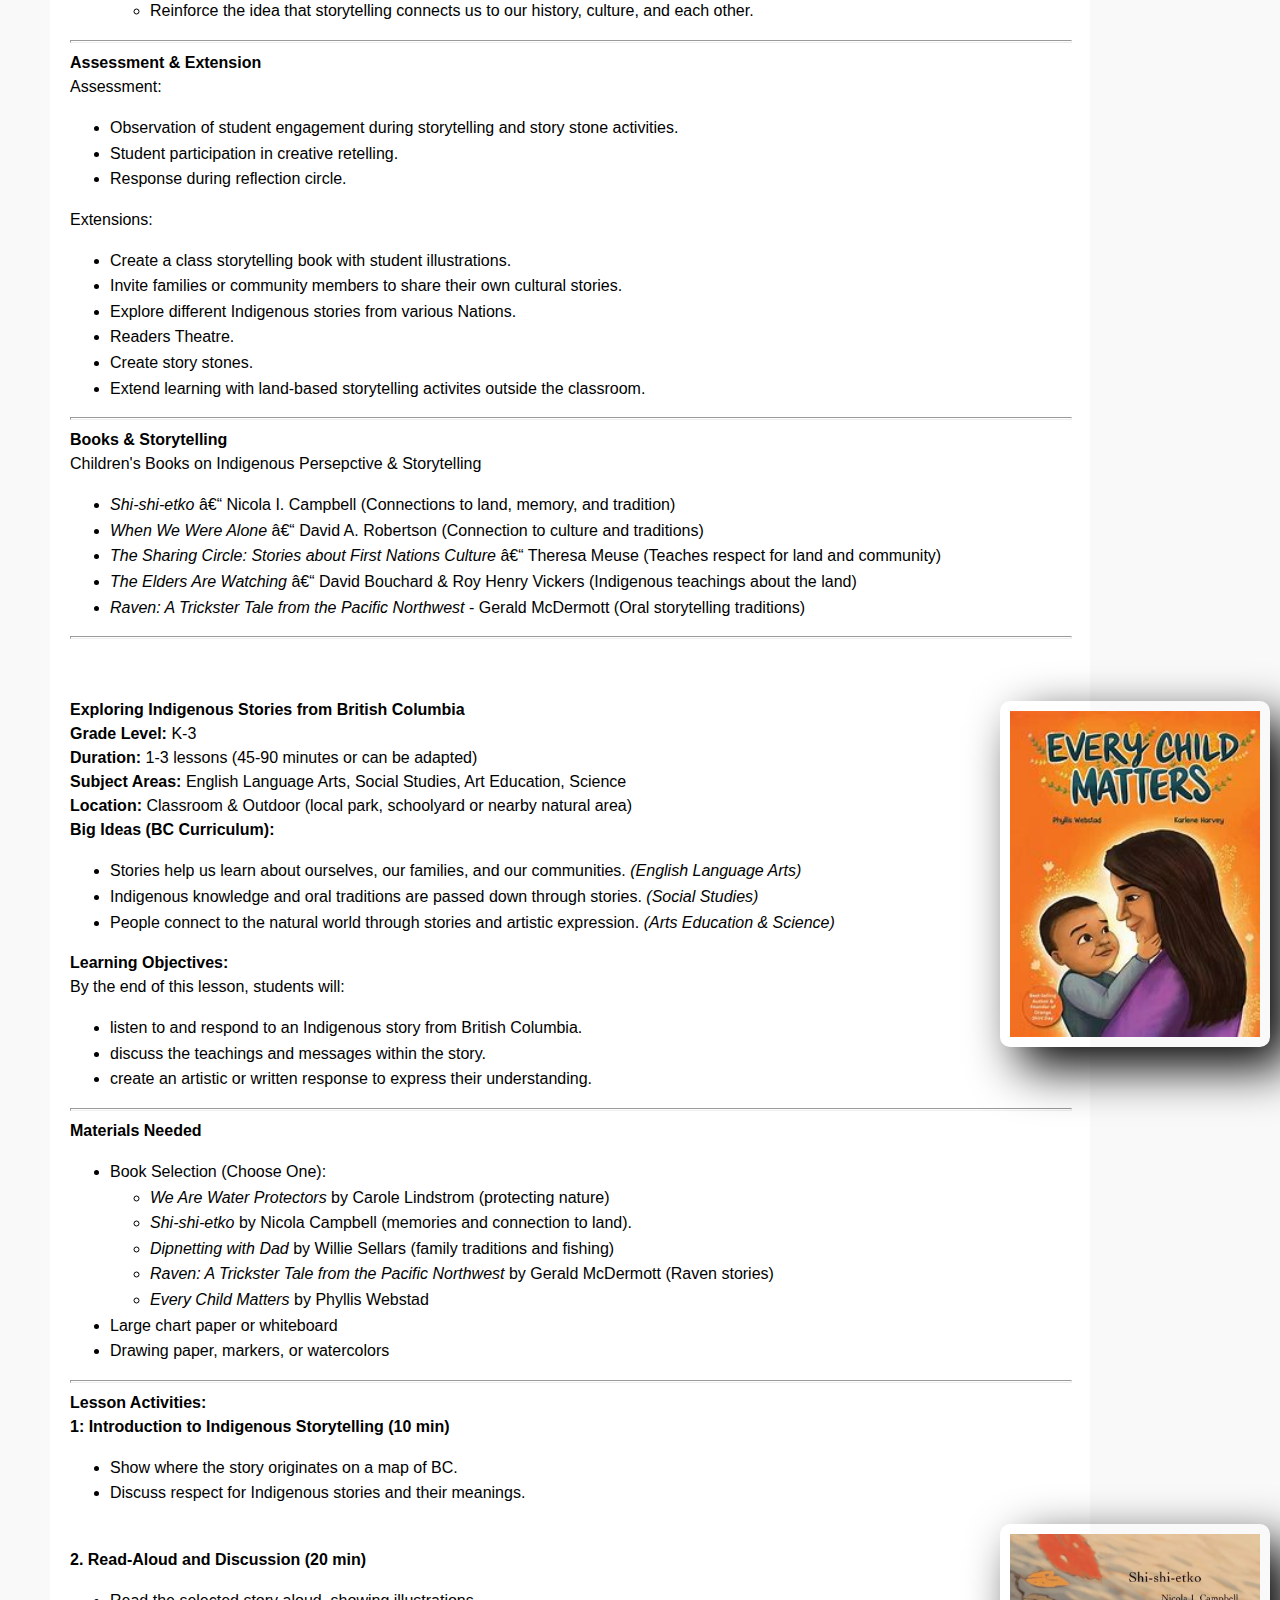
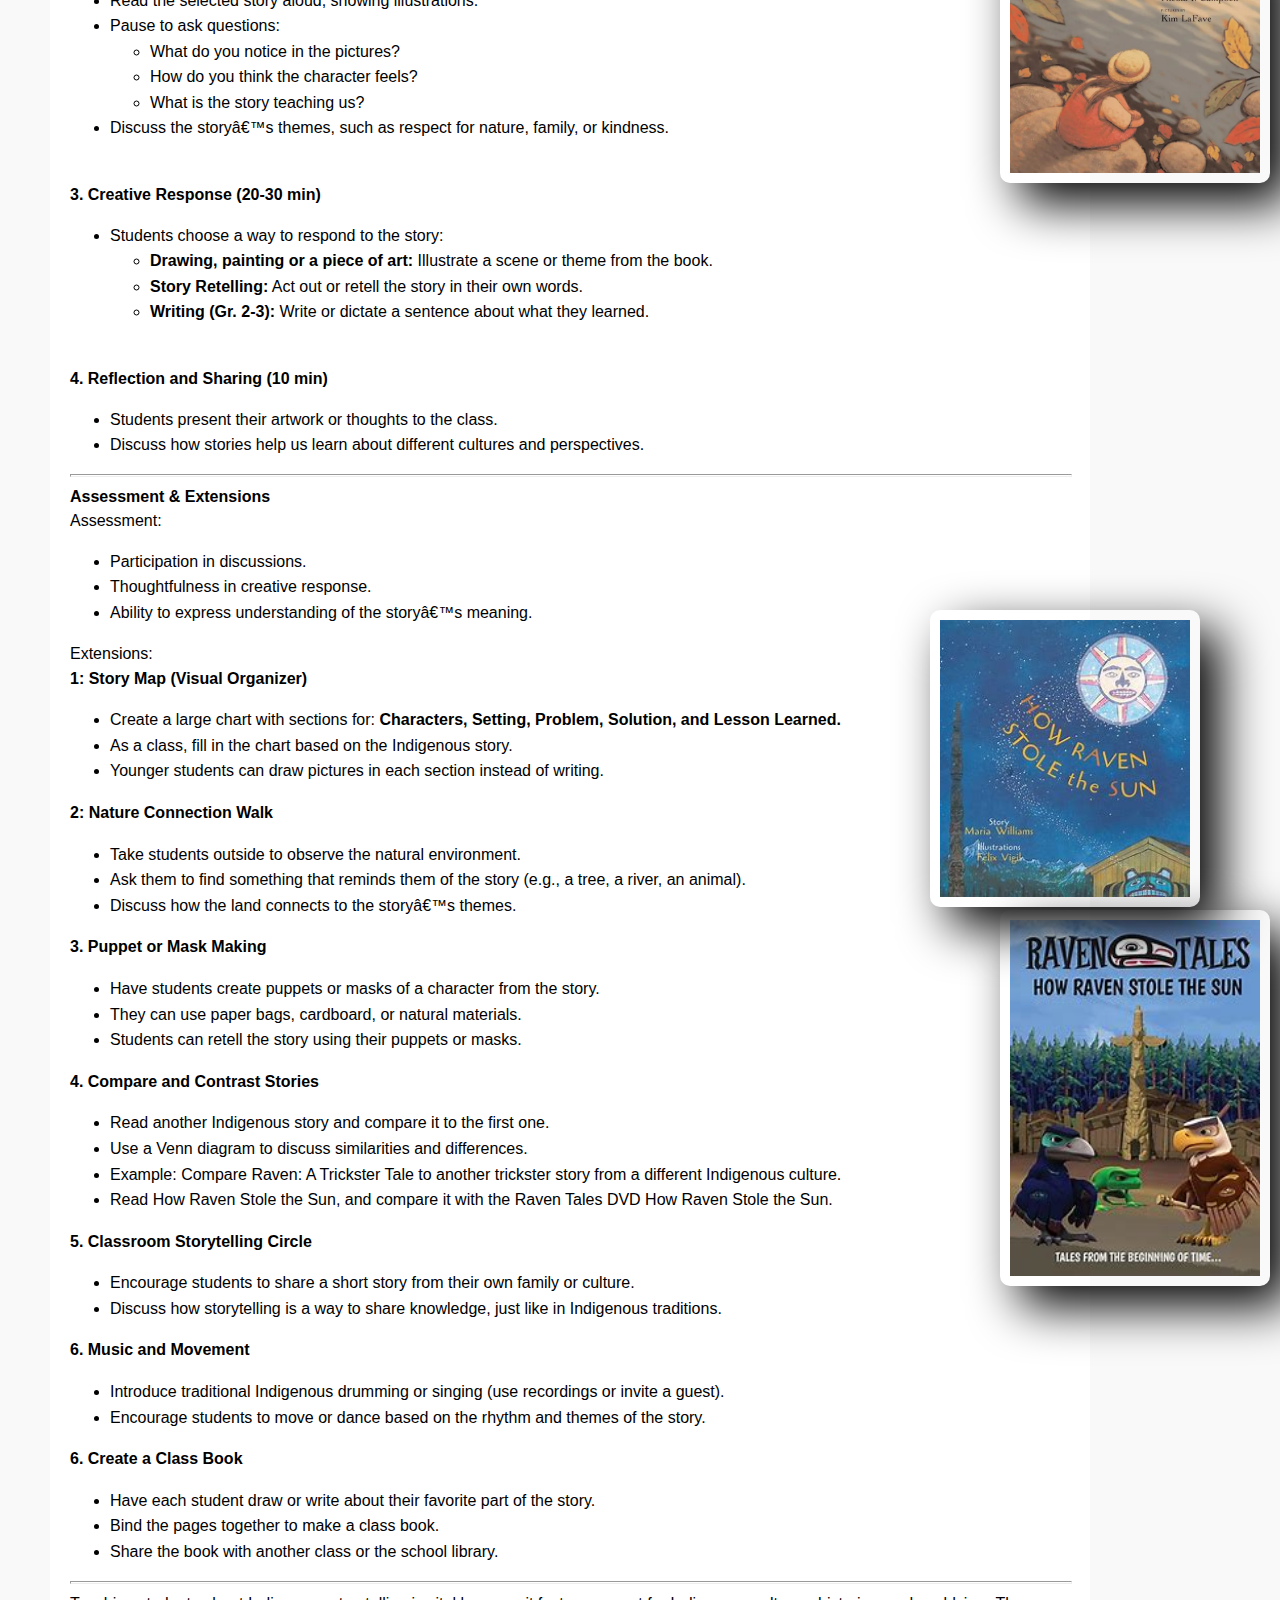
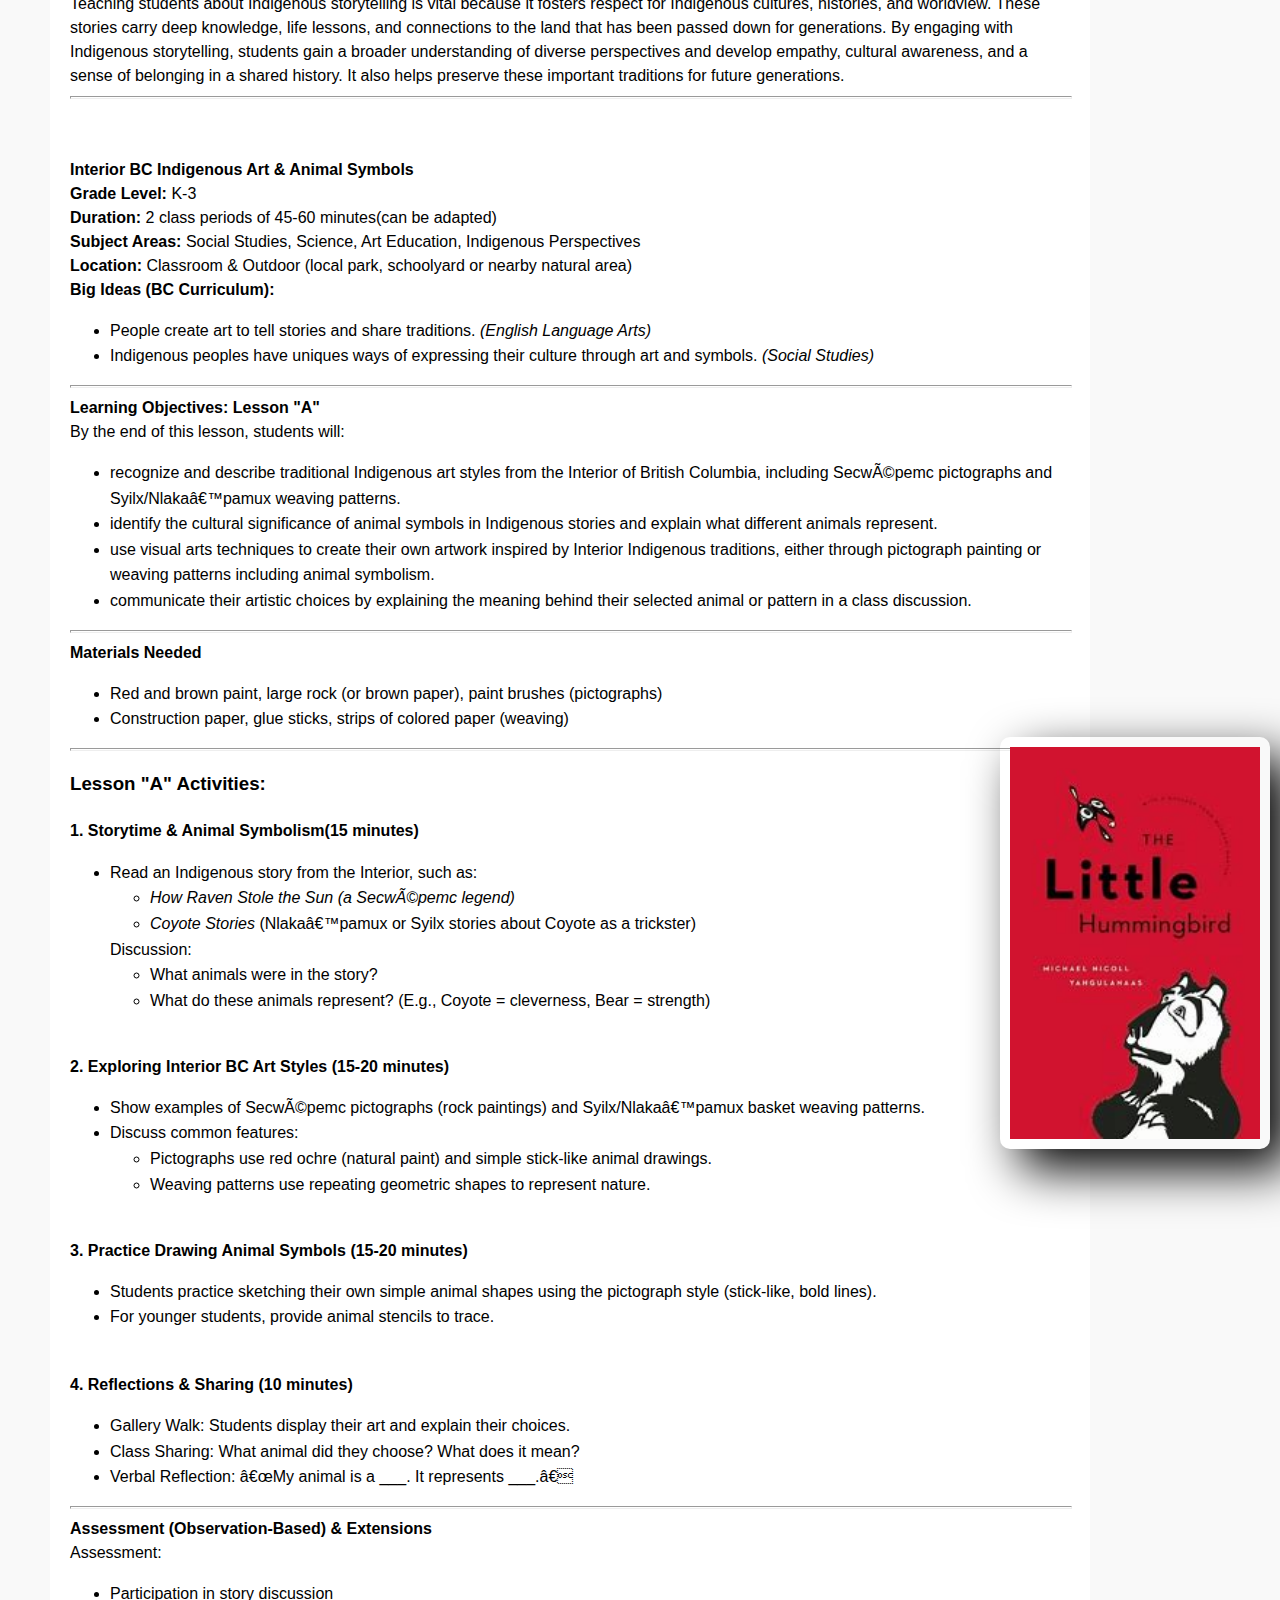
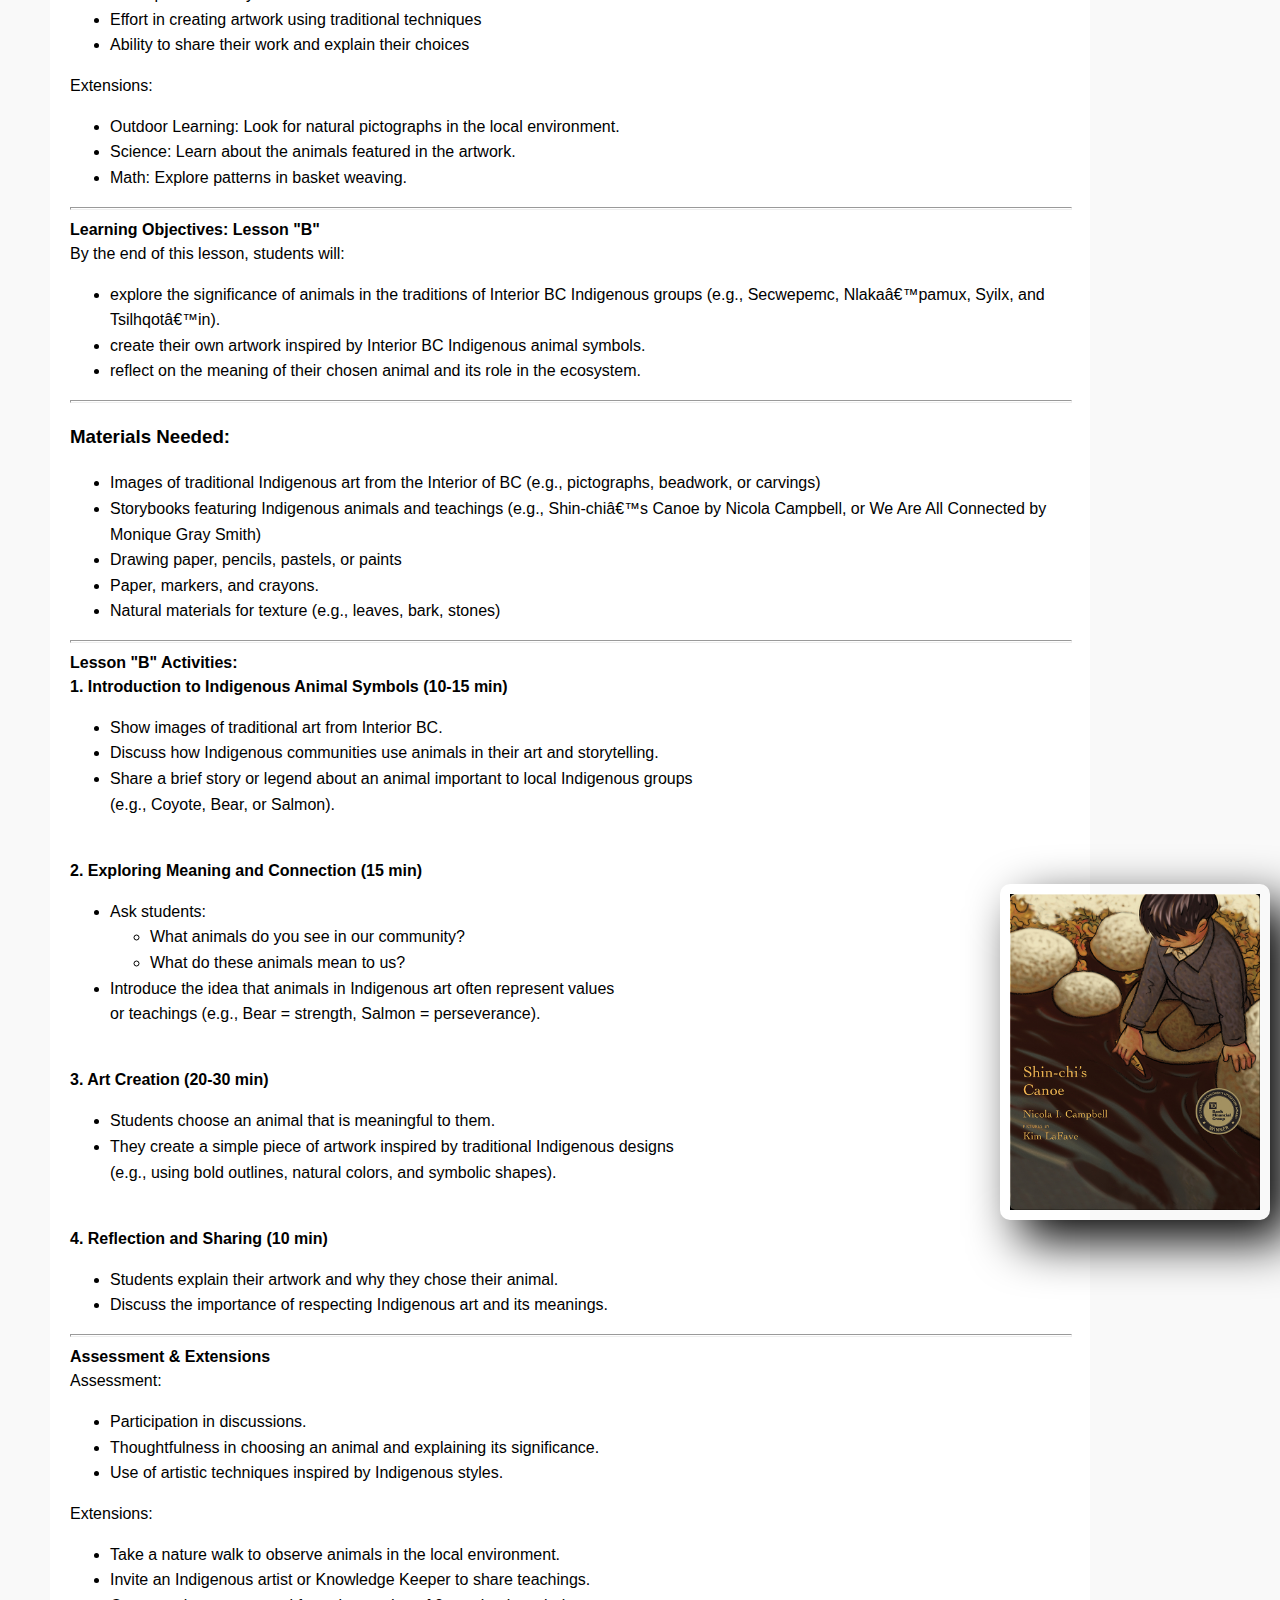
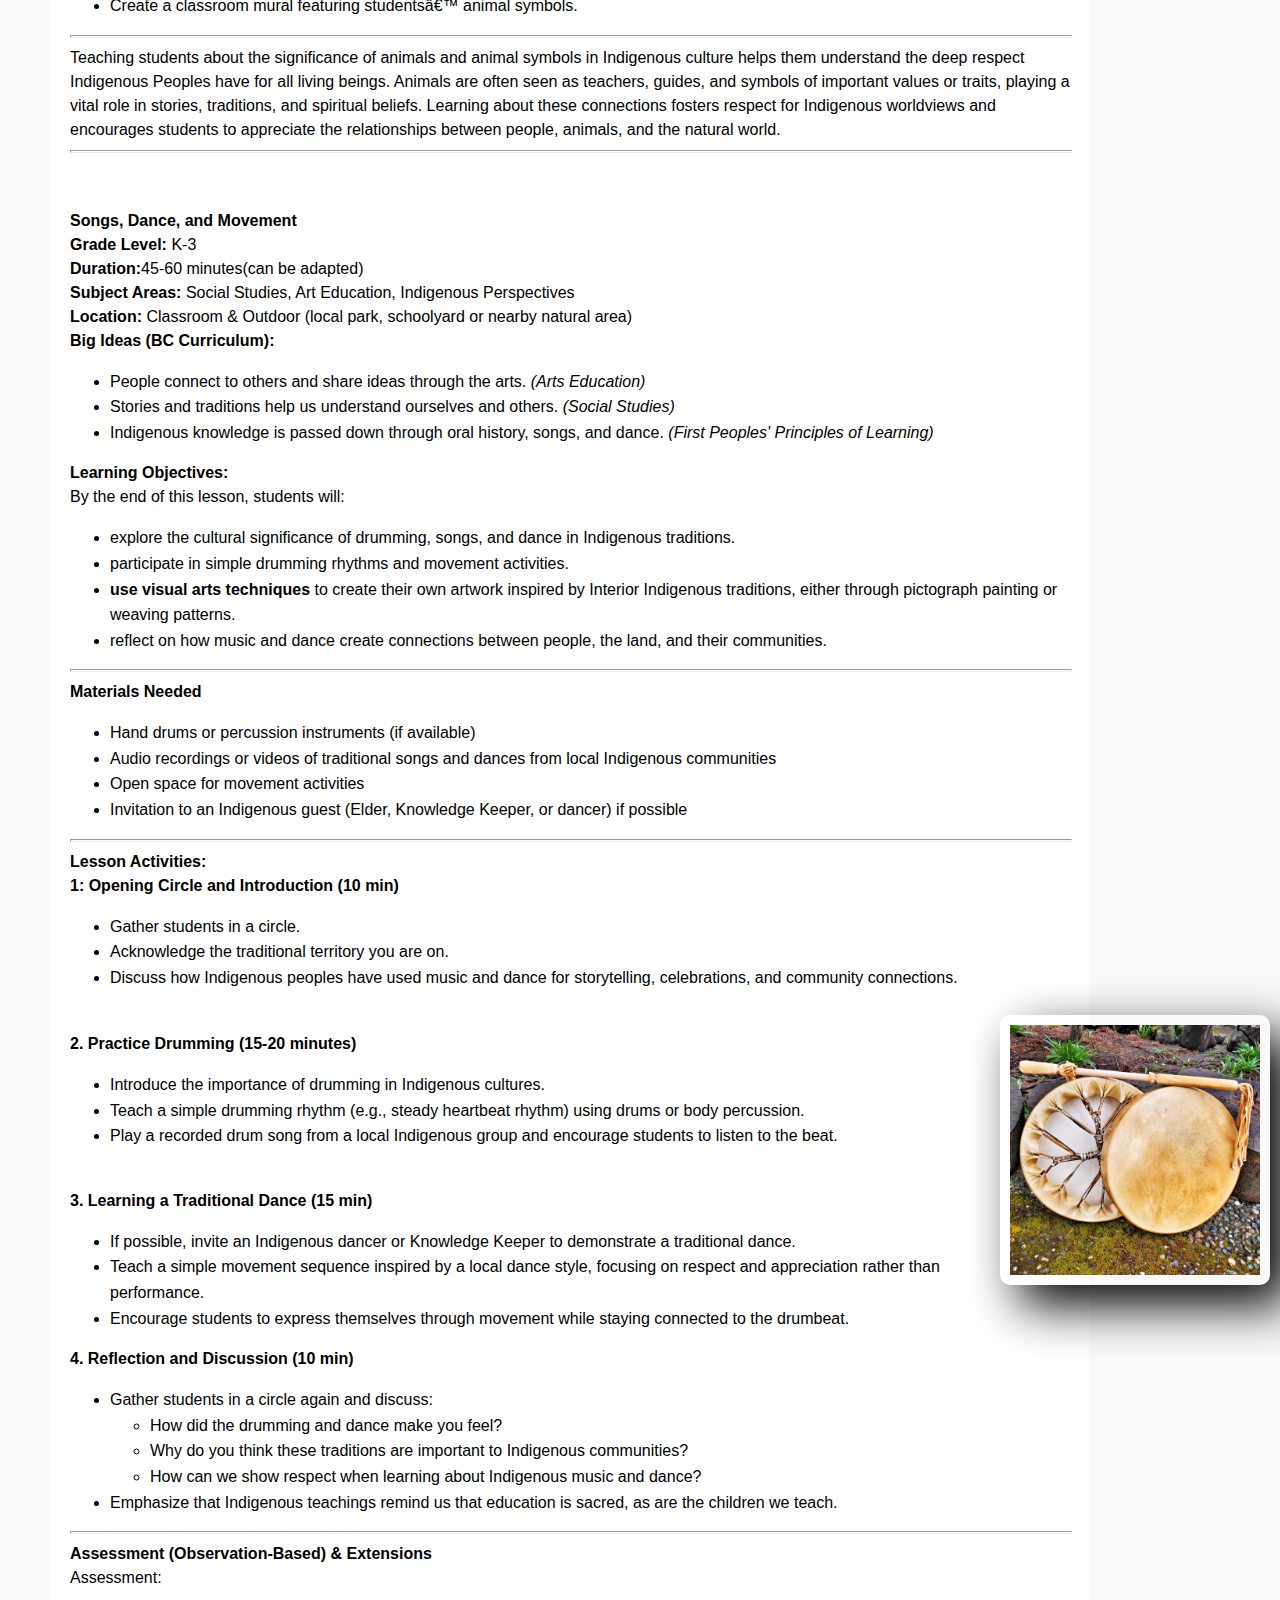
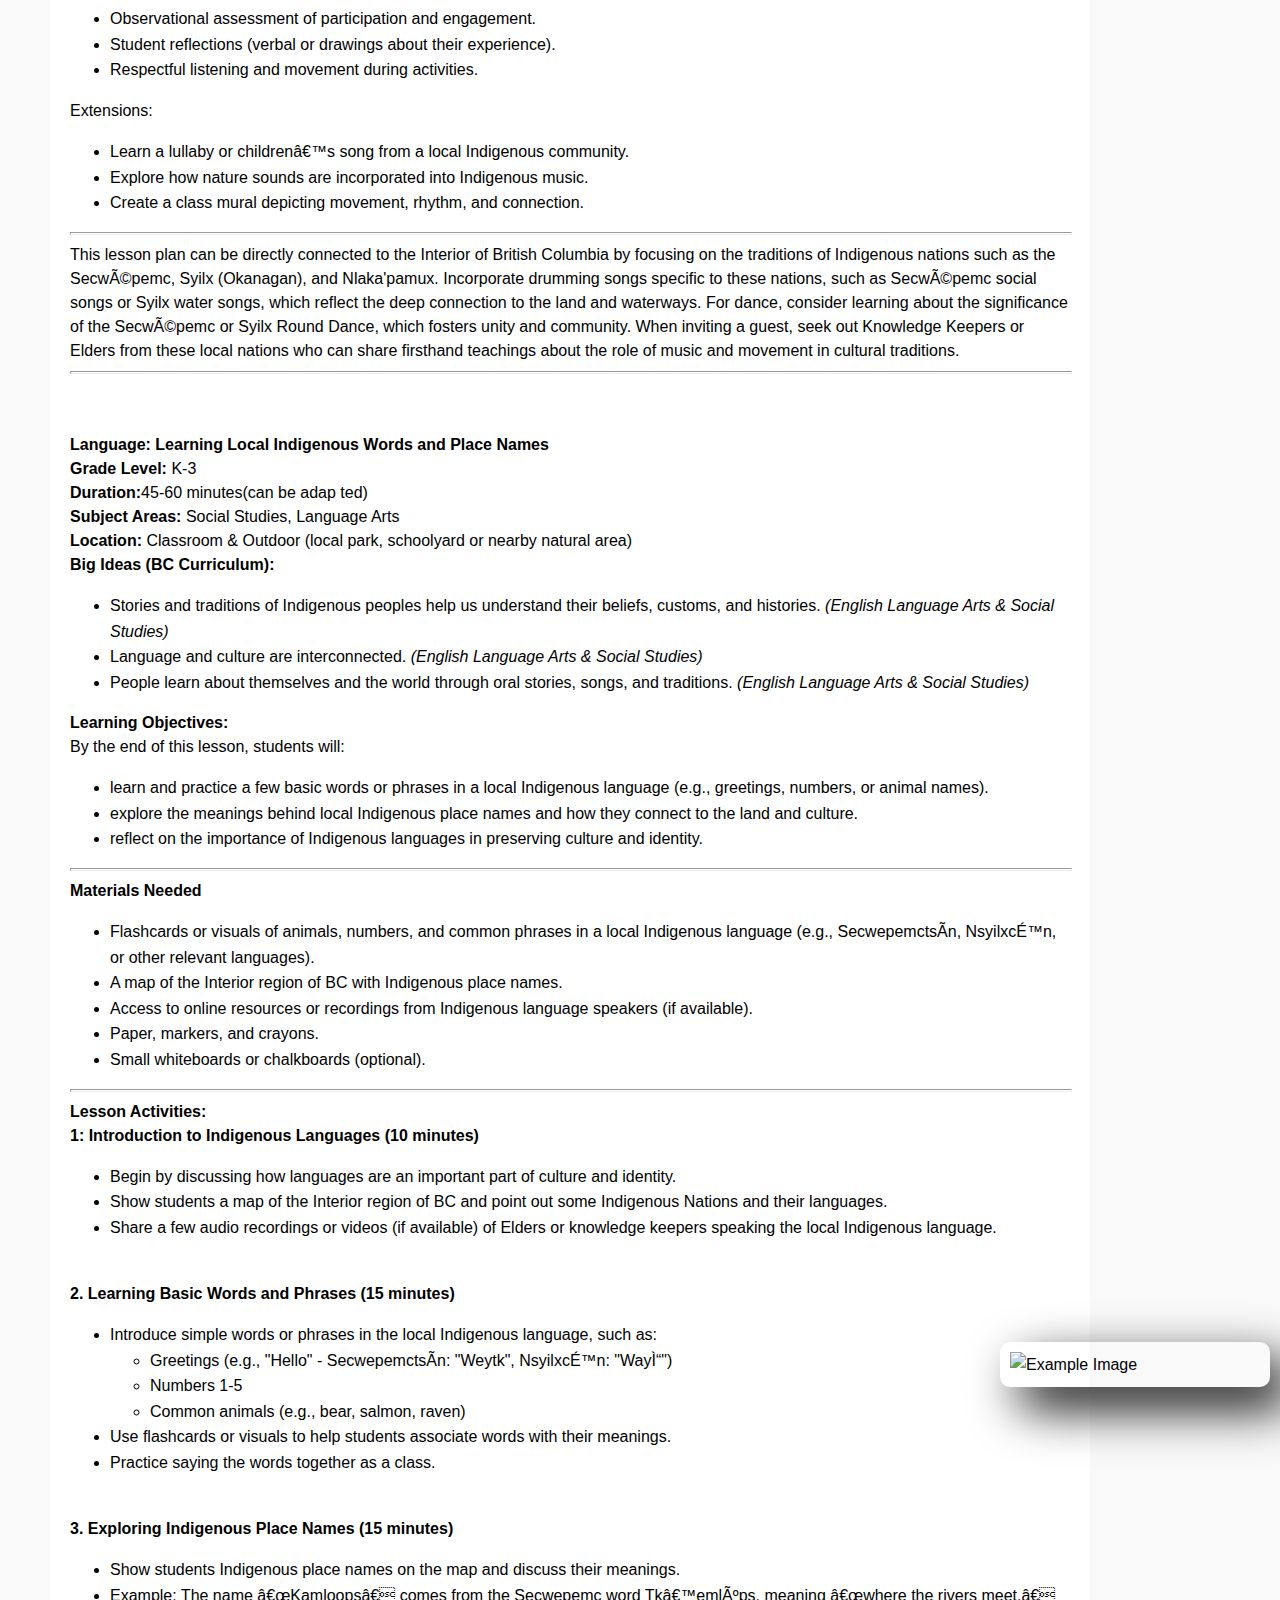
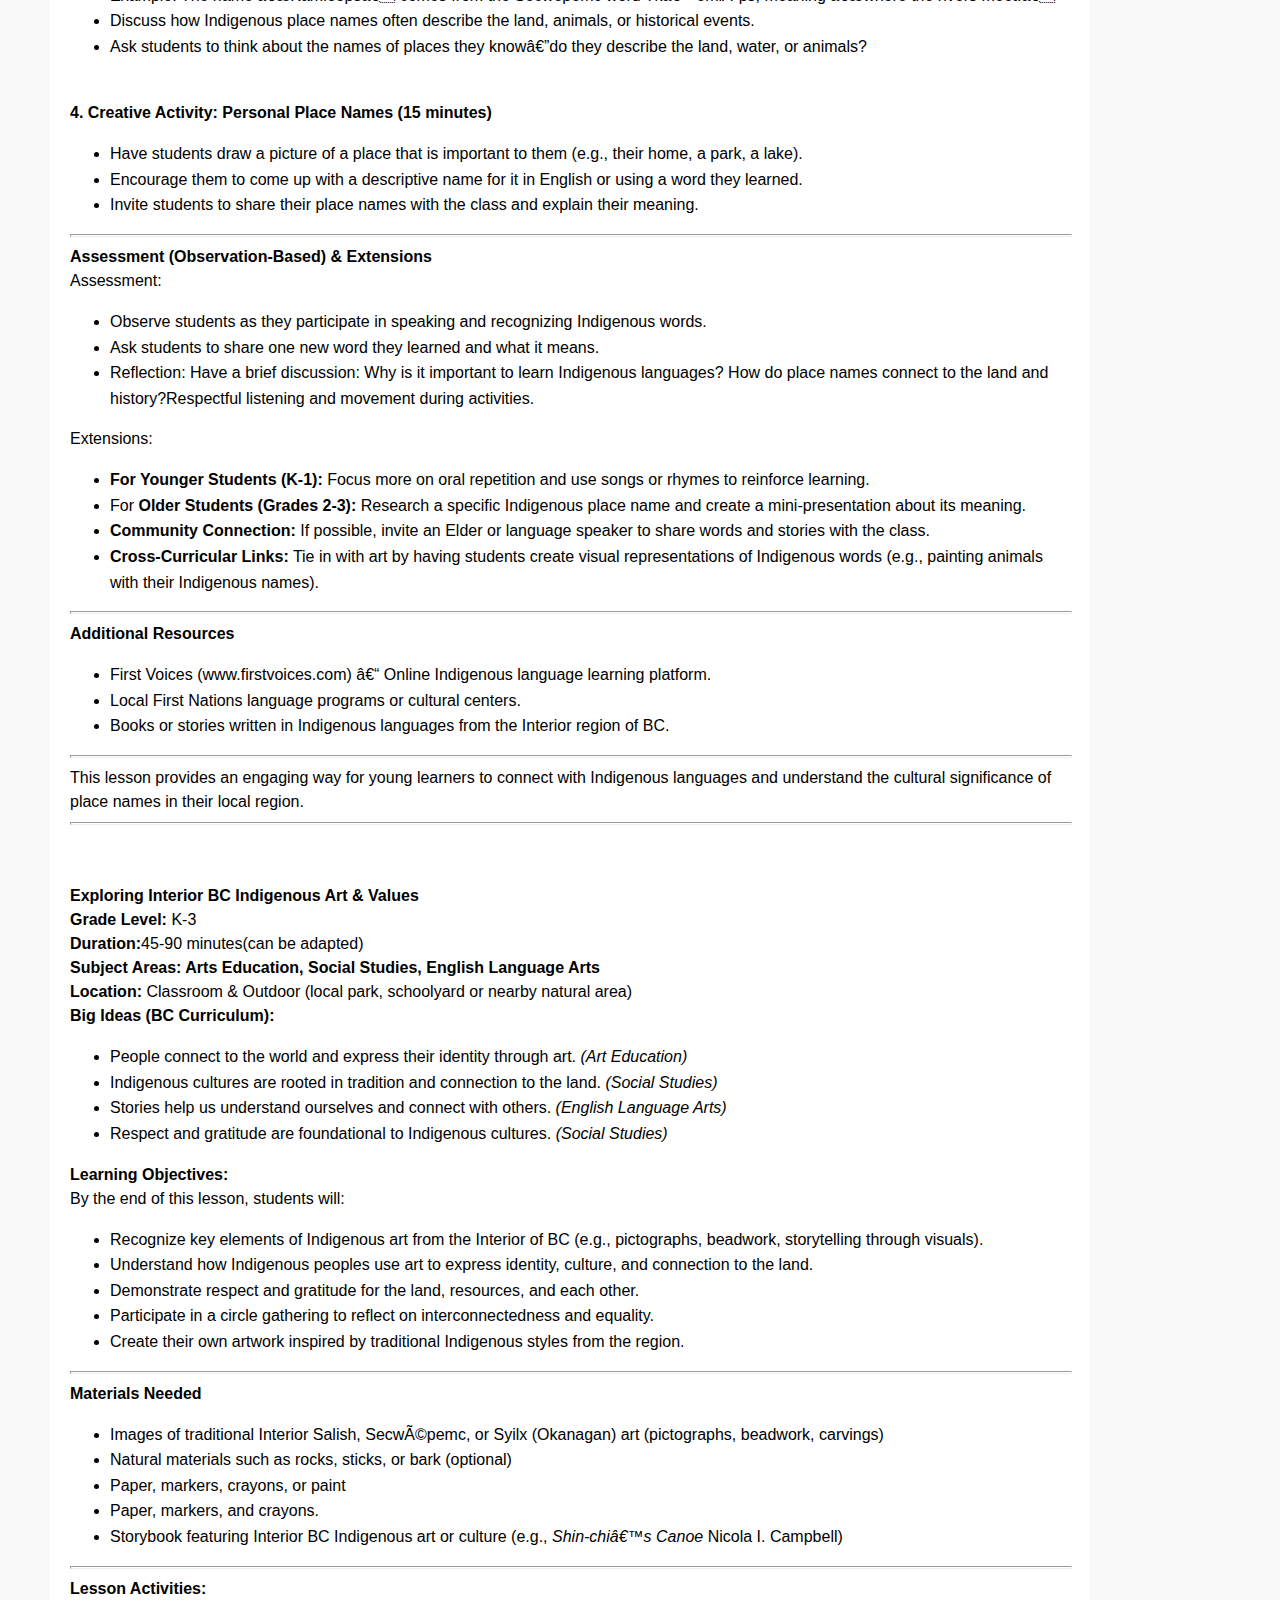
==== commit 3528f600: "add nav bar" ====
--- a/index.html
+++ b/index.html
@@ -11,9 +11,10 @@
         <header>
             <h1>Lesson Plans for Explicit Indigenous Connections in the B.C. Curriculum</h1>
             <nav>
-                <a href="#understanding">K-3 Opportunities</a>
-                <a href="#posts">Lesson Plans</a>
-                <a href="#contact">More to Come</a>
+                <a href="https://drhooper2.github.io/Explicit-Resource/" target="_blank" rel="noopener noreferrer" class="website-link">Explicit Learning Opportunities</a>
+                
+                <a href="https://drhooper2.github.io/Explicit-Lesson-Plans/" target="_blank" rel="noopener noreferrer" class="website-link">K-3 Lesson Plans</a>
+                <a href="https://drhooper2.github.io/4-6-lesson-plan/"target="_blank" rel="noopener noreferrer" class="website-link">Grade 4-6 Lesson Plans</a>
             </nav>
         </header>
 
